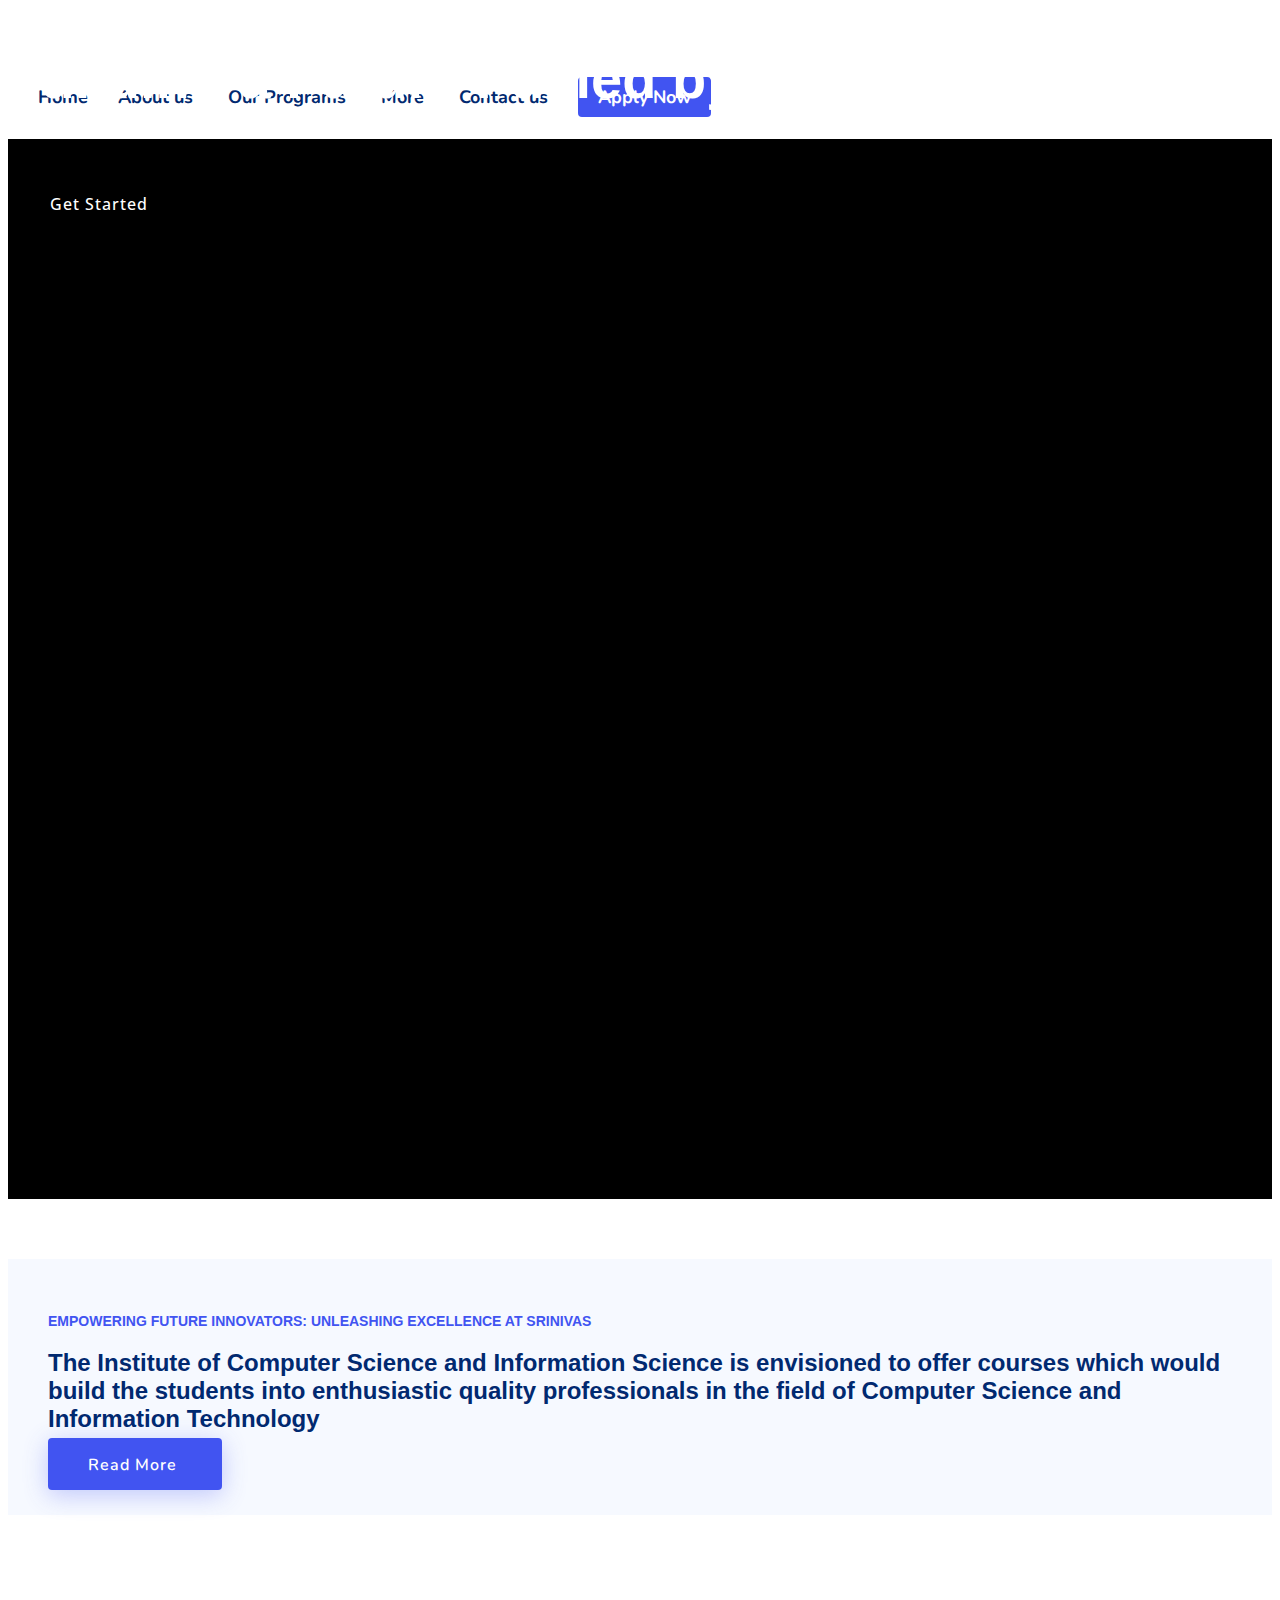
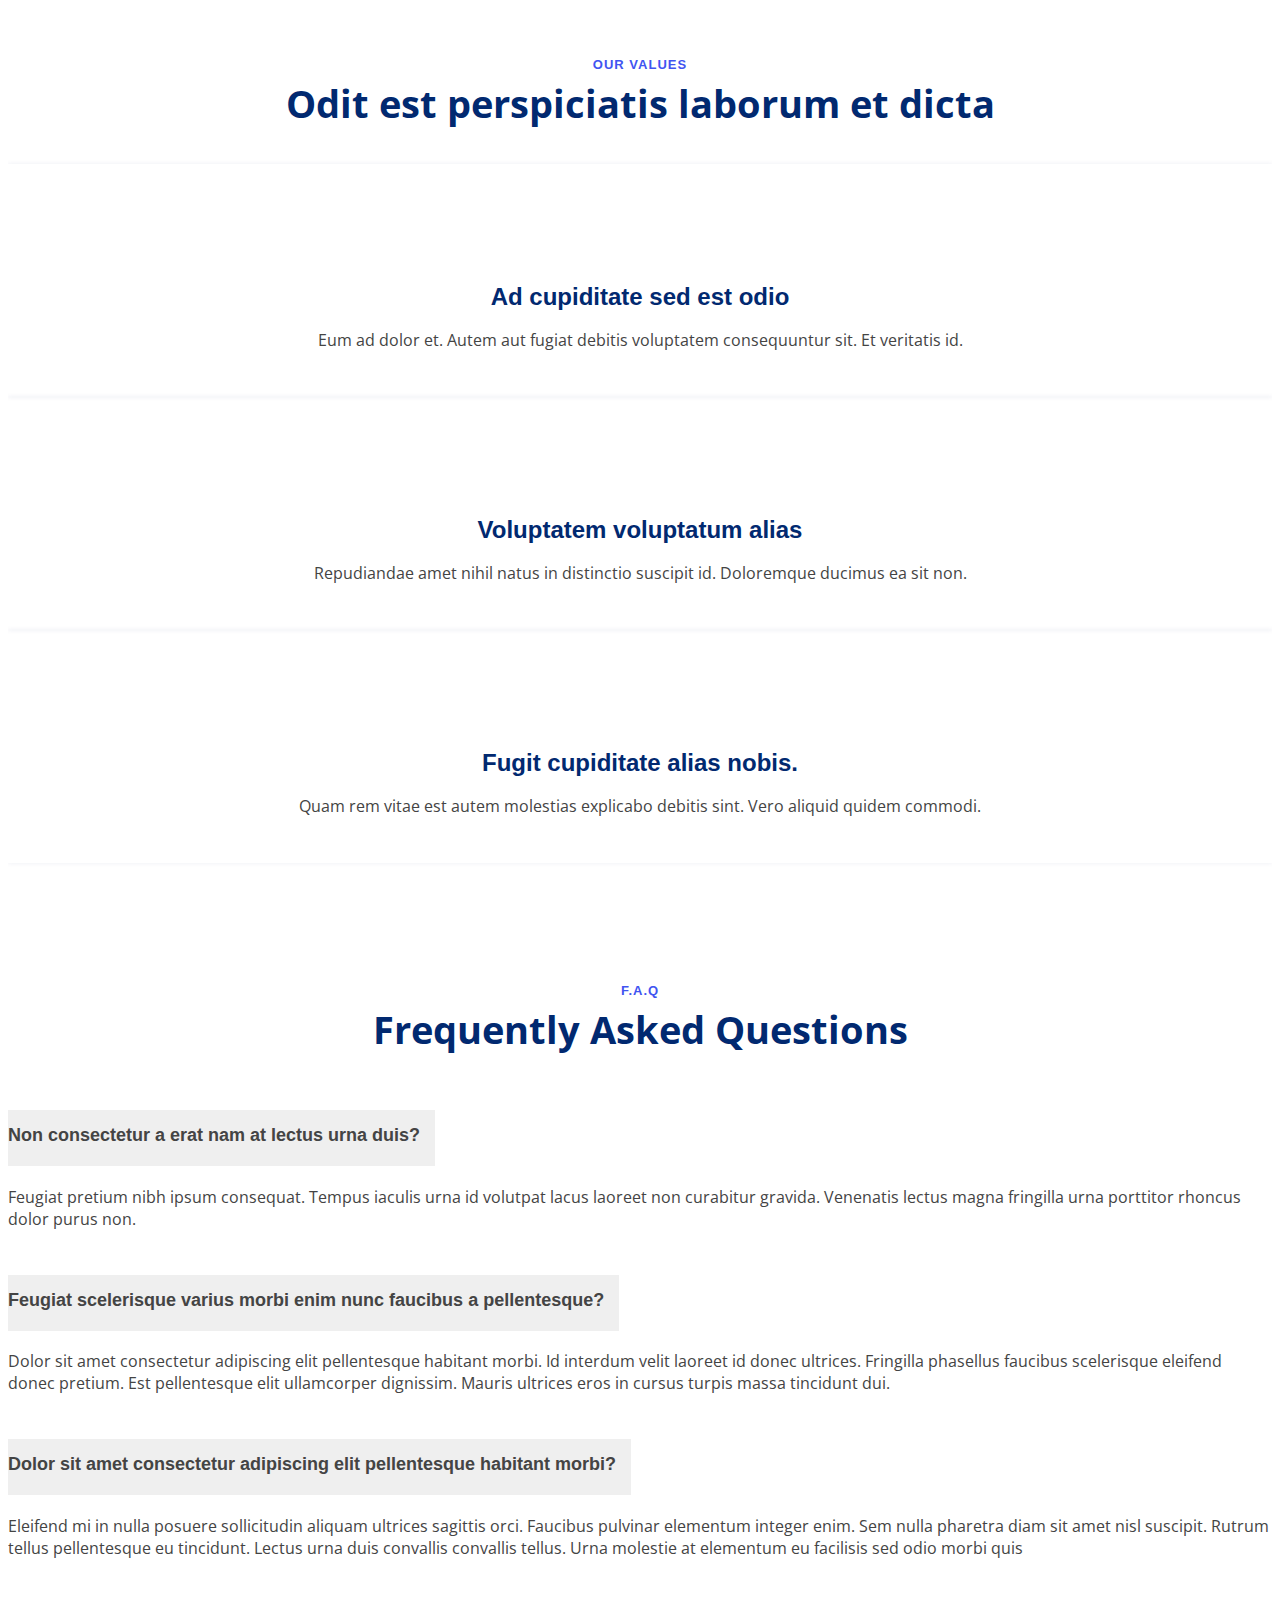
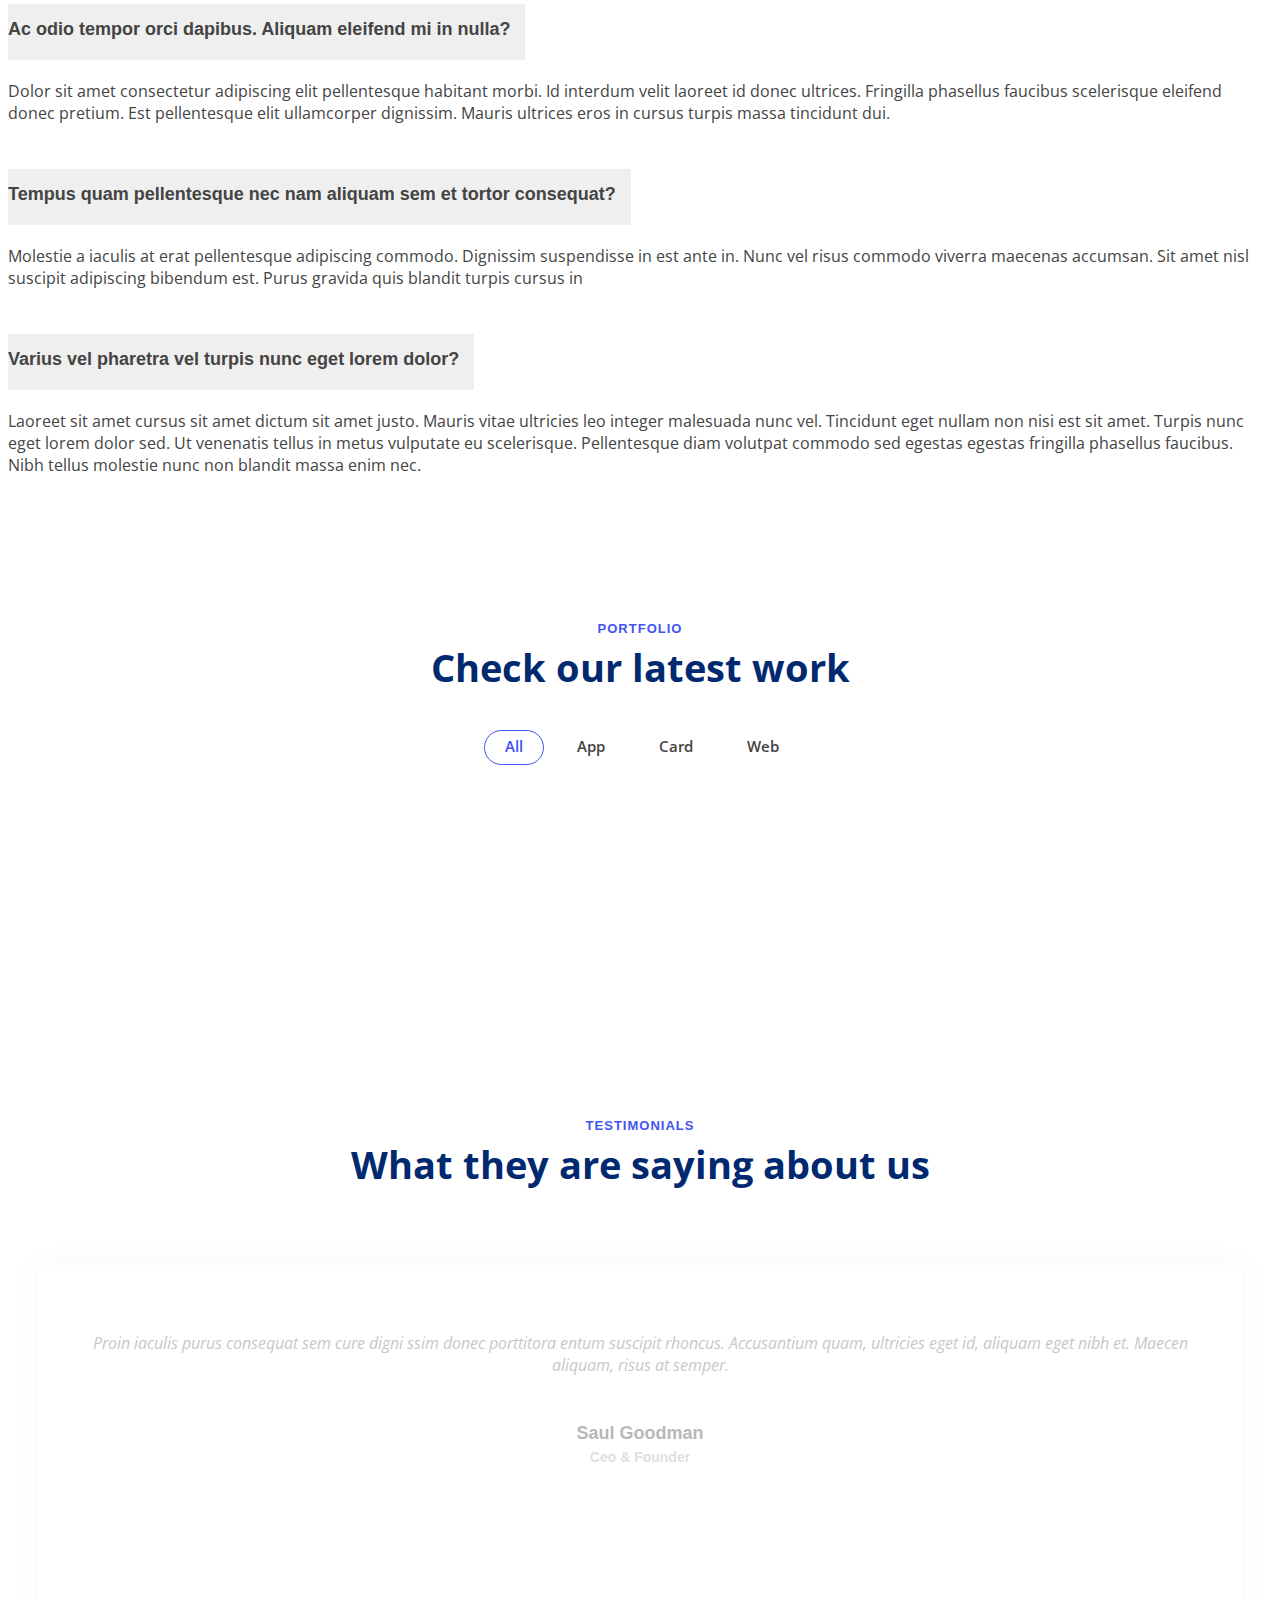
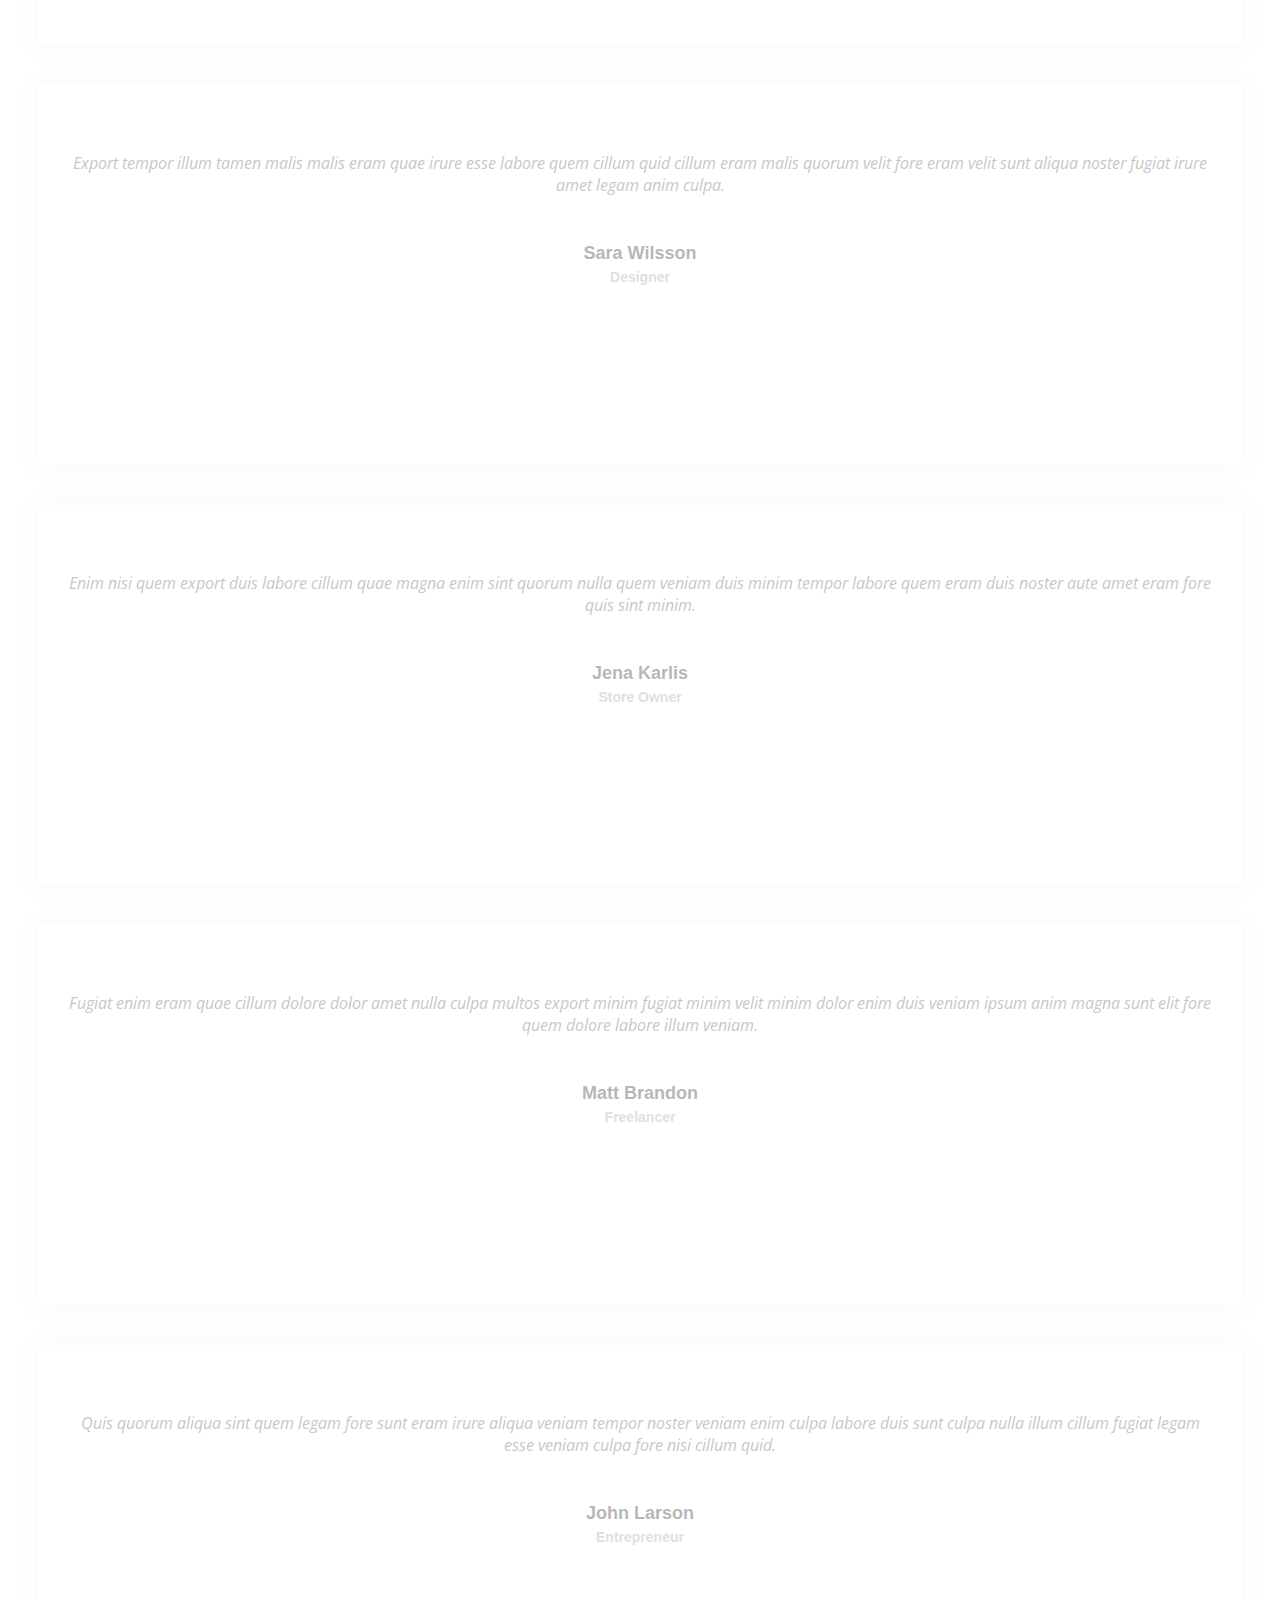
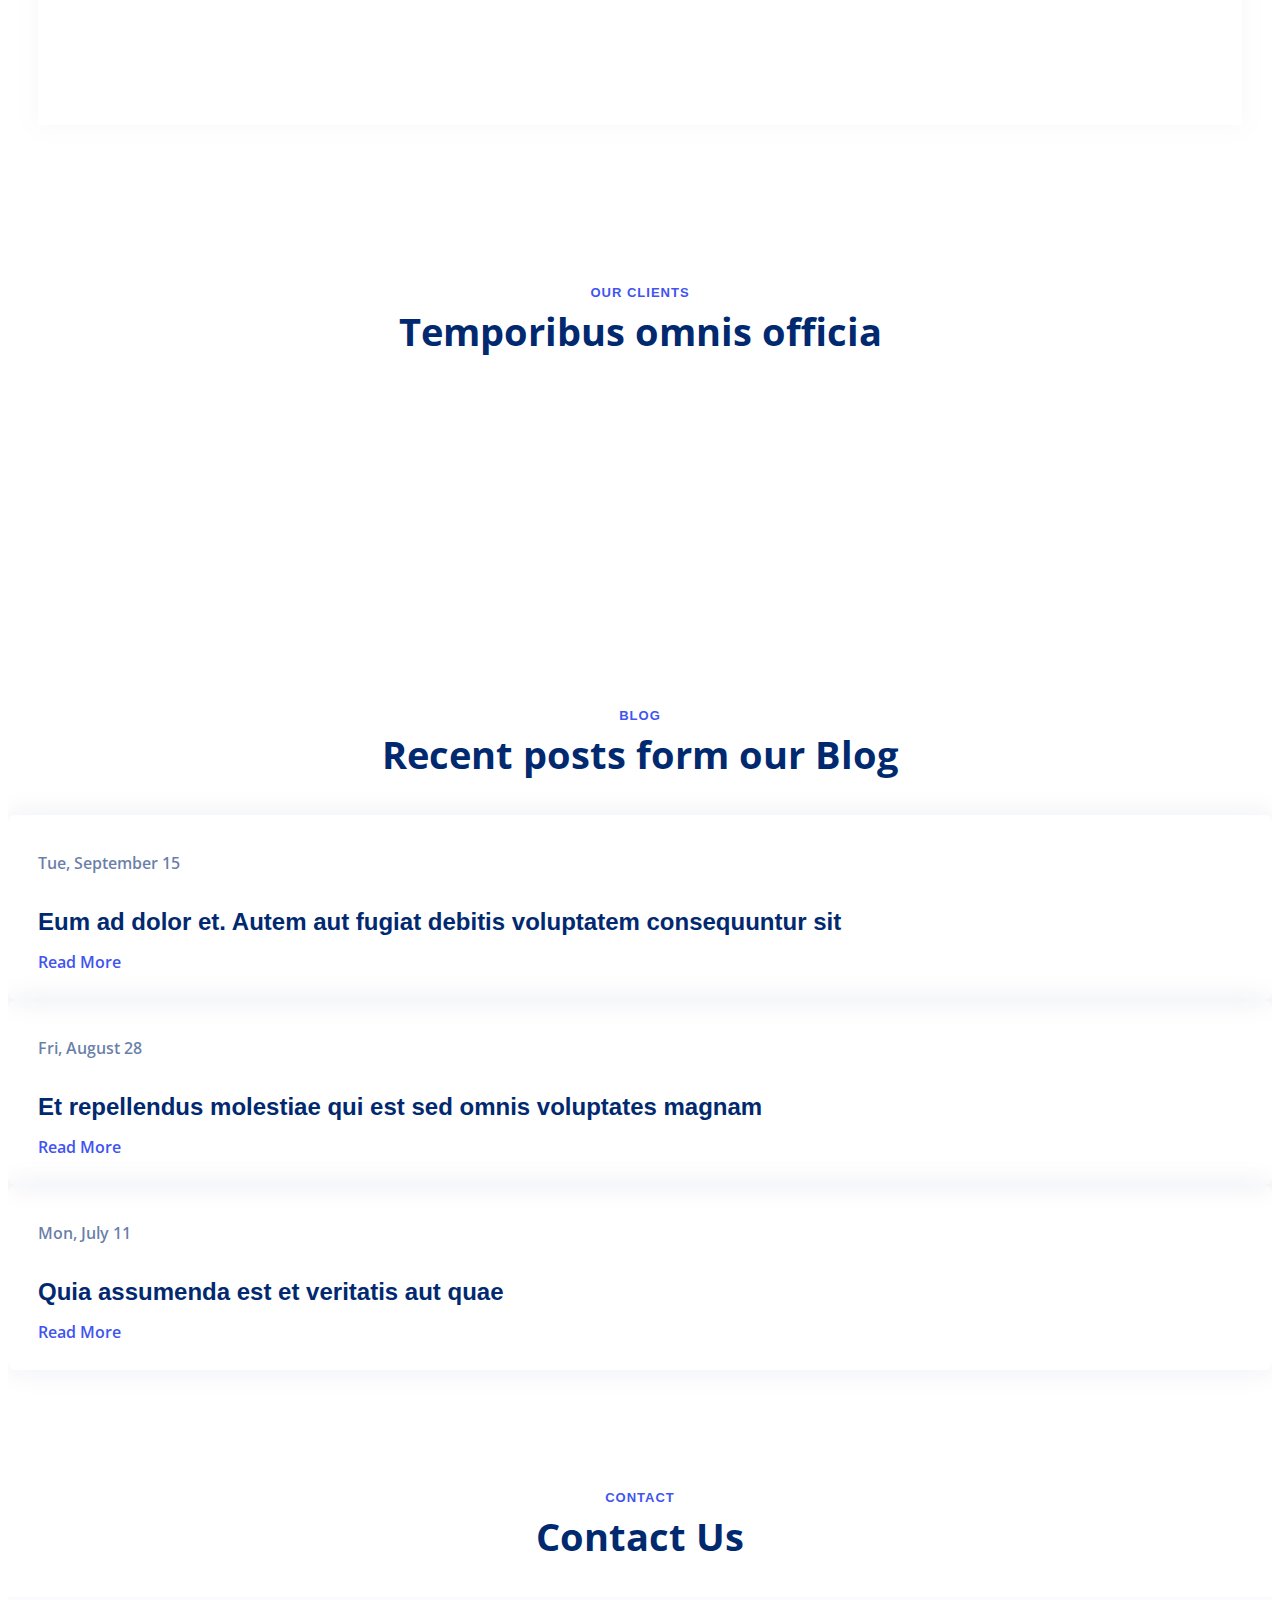
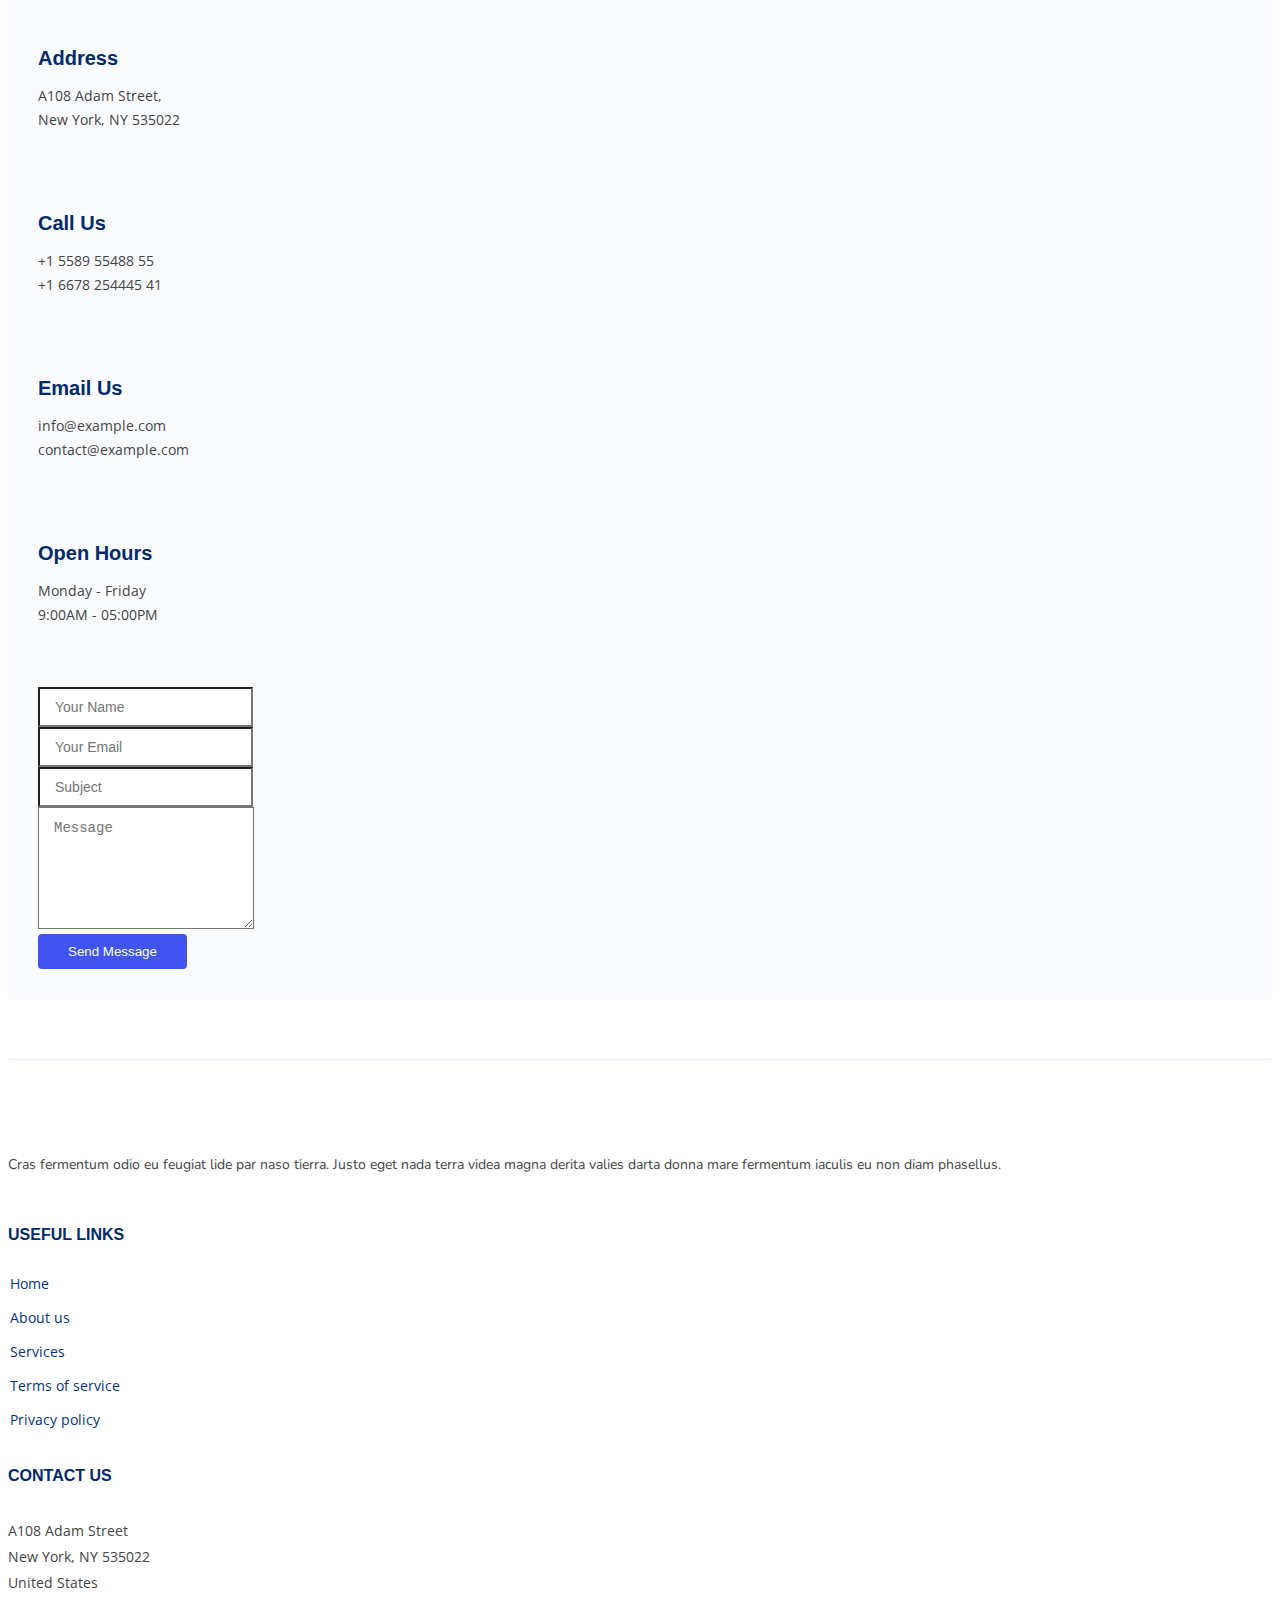
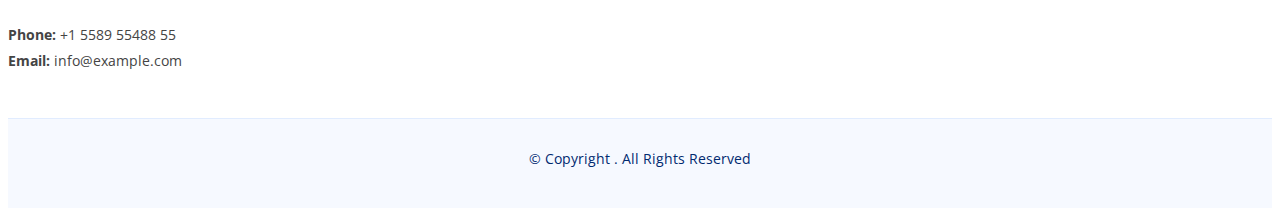
==== index.html @ 5a981926 "aboutUniversity setup" ====
<!DOCTYPE html>
<html lang="en">

<head>
  <meta charset="utf-8">
 

  <title>ICIS</title>
  



  <!-- Google Fonts -->
  <link href="https://fonts.googleapis.com/css?family=Open+Sans:300,300i,400,400i,600,600i,700,700i|Nunito:300,300i,400,400i,600,600i,700,700i|Poppins:300,300i,400,400i,500,500i,600,600i,700,700i" rel="stylesheet">

  <!-- Vendor CSS Files -->
  <link href="assets/vendor/aos/aos.css" rel="stylesheet">
  <link href="assets/vendor/bootstrap/css/bootstrap.min.css" rel="stylesheet">
  <link href="assets/vendor/bootstrap-icons/bootstrap-icons.css" rel="stylesheet">
  <link href="assets/vendor/glightbox/css/glightbox.min.css" rel="stylesheet">
  <link href="assets/vendor/remixicon/remixicon.css" rel="stylesheet">
  <link href="assets/vendor/swiper/swiper-bundle.min.css" rel="stylesheet">

  <!-- Template Main CSS File -->
  <link href="assets/css/style.css" rel="stylesheet">

  
</head>

<body>

  <!-- ======= Header ======= -->
  <header id="header" class="header fixed-top">
    <div class="container-fluid container-xl d-flex align-items-center justify-content-between">

      <a href="index.html" class="logo d-flex align-items-center">
        <img src="assets/img/logo.png" alt="">
        <span>SRINIVAS</span>
      </a>

      <nav id="navbar" class="navbar">
        <ul>
          <li><a class=" nav-link scrollto active" href="#hero">Home</a></li>
          <li class="dropdown"><a href="#"><span>About us</span> <i class="bi bi-chevron-down"></i></a>
            <ul>
              <li><a href="aboutUniversity.html">About University</a></li>
              <li><a href="#">About ICIS</a></li>
            </ul>
          </li>
          <li class="dropdown"><a href="#"><span>Our Programs</span> <i class="bi bi-chevron-down"></i></a>
            <ul>
              <li><a href="#">Undergraduate</a></li>
              <li><a href="#">Postgraduate</a></li>
              <li><a href="#">Doctoral and Postdoctoral</a></li>
             
            </ul>
          </li>
      <li class="dropdown"><a href="#"><span>More</span> <i class="bi bi-chevron-down"></i></a>
            <ul>
              <li><a href="#">Faculty</a></li>
              <li><a href="#">Placements</a></li>
              <li><a href="#">Faculty Achievements</a></li>
              <li><a href="#">Student Achievements</a></li>
              <li><a href="#">News and Events</a></li>
              <li><a href="#">Digital Library</a></li>
              <li><a href="#">Gallery</a></li>
             </ul>
          </li>
          <li><a class="nav-link scrollto" href="#contact">Contact us</a></li>
          <li><a class="getstarted scrollto" href="#about">Apply Now</a></li>
        </ul>
        <i class="bi bi-list mobile-nav-toggle"></i>
      </nav><!-- .navbar -->
      

    </div>
  </header><!-- End Header -->

  <!-- ======= Hero Section ======= -->
  <!-- <section id="hero" class="hero d-flex align-items-center"> -->

    <!-- <div class="container">
      <div class="row">
        <div class="col-lg-6 d-flex flex-column justify-content-center">
          <h1 data-aos="fade-up">We offer modern solutions for growing your business</h1>
          <h2 data-aos="fade-up" data-aos-delay="400">We are team of talented designers making websites with Bootstrap</h2>
          <div data-aos="fade-up" data-aos-delay="600">
            <div class="text-center text-lg-start">
              <a href="#about" class="btn-get-started scrollto d-inline-flex align-items-center justify-content-center align-self-center">
                <span>Get Started</span>
                <i class="bi bi-arrow-right"></i>
              </a>
            </div>
          </div>
        </div>
        <div class="col-lg-6 hero-img" data-aos="zoom-out" data-aos-delay="200">
          <img src="assets/img/hero-img.png" class="img-fluid" alt="">
        </div>
      </div>
    </div> -->
    <section id="hero" class="hero">

      <div class="info d-flex align-items-center">
        <div class="container">
          <div class="row ">
            <div class="col-lg-6 ">
              <h2 data-aos="fade-down"><span>Building a Future Fueled by Technology</span></h2>
              <a data-aos="fade-up" data-aos-delay="200" href="#get-started" class="btn-get-started">Get Started</a>
            </div>
          </div>
        </div>
      </div>
  
      <div id="hero-carousel" class="carousel slide" data-bs-ride="carousel" data-bs-interval="5000">
  
        <div class="carousel-item active" style="background-image: url(assets/img/hero-carousel/hero-carousel-1.jpg)">
        </div>
        <div class="carousel-item" style="background-image: url(assets/img/hero-carousel/hero-carousel-2.jpg)"></div>
        <div class="carousel-item" style="background-image: url(assets/img/hero-carousel/hero-carousel-3.jpg)"></div>
        <div class="carousel-item" style="background-image: url(assets/img/hero-carousel/hero-carousel-4.jpg)"></div>
        <div class="carousel-item" style="background-image: url(assets/img/hero-carousel/hero-carousel-5.jpg)"></div>
  
        <a class="carousel-control-prev" href="#hero-carousel" role="button" data-bs-slide="prev">
          <span class="carousel-control-prev-icon bi bi-chevron-left" aria-hidden="true"></span>
        </a>
  
        <a class="carousel-control-next" href="#hero-carousel" role="button" data-bs-slide="next">
          <span class="carousel-control-next-icon bi bi-chevron-right" aria-hidden="true"></span>
        </a>
  
      </div>
  
    </section><!-- End Hero Section -->
  </section><!-- End Hero -->

  <main id="main">
    <!-- ======= About Section ======= -->
    <section id="about" class="about">

      <div class="container" data-aos="fade-up">
        <div class="row gx-0">

          <div class="col-lg-6 d-flex flex-column justify-content-center" data-aos="fade-up" data-aos-delay="200">
            <div class="content">
              <h3>Empowering Future Innovators: Unleashing Excellence at Srinivas </h3>
              <div class="row"><h2>The Institute of Computer Science and Information Science is envisioned to offer courses which would build the students into  enthusiastic quality professionals in the field of Computer Science and Information Technology</h2></div>
              <div class="text-center text-lg-start">
                <a href="#" class="btn-read-more d-inline-flex align-items-center justify-content-center align-self-center">
                  <span>Read More</span>
                  <i class="bi bi-arrow-right"></i>
                </a>
              </div>
            </div>
          </div>

          <div class="col-lg-6 d-flex align-items-center" data-aos="zoom-out" data-aos-delay="200">
            <img src="assets/img/about.jpg" class="img-fluid" alt="">
          </div>

        </div>
      </div>

    </section><!-- End About Section -->

    <!-- ======= Values Section ======= -->
    <section id="values" class="values">

      <div class="container" data-aos="fade-up">

        <header class="section-header">
          <h2>Our Values</h2>
          <p>Odit est perspiciatis laborum et dicta</p>
        </header>

        <div class="row">

          <div class="col-lg-4" data-aos="fade-up" data-aos-delay="200">
            <div class="box">
              <img src="assets/img/values-1.png" class="img-fluid" alt="">
              <h3>Ad cupiditate sed est odio</h3>
              <p>Eum ad dolor et. Autem aut fugiat debitis voluptatem consequuntur sit. Et veritatis id.</p>
            </div>
          </div>

          <div class="col-lg-4 mt-4 mt-lg-0" data-aos="fade-up" data-aos-delay="400">
            <div class="box">
              <img src="assets/img/values-2.png" class="img-fluid" alt="">
              <h3>Voluptatem voluptatum alias</h3>
              <p>Repudiandae amet nihil natus in distinctio suscipit id. Doloremque ducimus ea sit non.</p>
            </div>
          </div>

          <div class="col-lg-4 mt-4 mt-lg-0" data-aos="fade-up" data-aos-delay="600">
            <div class="box">
              <img src="assets/img/values-3.png" class="img-fluid" alt="">
              <h3>Fugit cupiditate alias nobis.</h3>
              <p>Quam rem vitae est autem molestias explicabo debitis sint. Vero aliquid quidem commodi.</p>
            </div>
          </div>

        </div>

      </div>

    </section><!-- End Values Section -->

    <!-- ======= Counts Section ======= -->
    <!-- <section id="counts" class="counts">
      <div class="container" data-aos="fade-up">

        <div class="row gy-4">

          <div class="col-lg-3 col-md-6">
            <div class="count-box">
              <i class="bi bi-emoji-smile"></i>
              <div>
                <span data-purecounter-start="0" data-purecounter-end="232" data-purecounter-duration="1" class="purecounter"></span>
                <p>Happy Clients</p>
              </div>
            </div>
          </div>

          <div class="col-lg-3 col-md-6">
            <div class="count-box">
              <i class="bi bi-journal-richtext" style="color: #ee6c20;"></i>
              <div>
                <span data-purecounter-start="0" data-purecounter-end="521" data-purecounter-duration="1" class="purecounter"></span>
                <p>Projects</p>
              </div>
            </div>
          </div>

          <div class="col-lg-3 col-md-6">
            <div class="count-box">
              <i class="bi bi-headset" style="color: #15be56;"></i>
              <div>
                <span data-purecounter-start="0" data-purecounter-end="1463" data-purecounter-duration="1" class="purecounter"></span>
                <p>Hours Of Support</p>
              </div>
            </div>
          </div>

          <div class="col-lg-3 col-md-6">
            <div class="count-box">
              <i class="bi bi-people" style="color: #bb0852;"></i>
              <div>
                <span data-purecounter-start="0" data-purecounter-end="15" data-purecounter-duration="1" class="purecounter"></span>
                <p>Hard Workers</p>
              </div>
            </div>
          </div>

        </div>

      </div>
    </section>End Counts Section -->

    <!-- ======= Features Section ======= -->
    <!-- <section id="features" class="features">

      <div class="container" data-aos="fade-up">

        <header class="section-header">
          <h2>Features</h2>
          <p>Laboriosam et omnis fuga quis dolor direda fara</p>
        </header>

        <div class="row">

          <div class="col-lg-6">
            <img src="assets/img/features.png" class="img-fluid" alt="">
          </div>

          <div class="col-lg-6 mt-5 mt-lg-0 d-flex">
            <div class="row align-self-center gy-4">

              <div class="col-md-6" data-aos="zoom-out" data-aos-delay="200">
                <div class="feature-box d-flex align-items-center">
                  <i class="bi bi-check"></i>
                  <h3>Eos aspernatur rem</h3>
                </div>
              </div>

              <div class="col-md-6" data-aos="zoom-out" data-aos-delay="300">
                <div class="feature-box d-flex align-items-center">
                  <i class="bi bi-check"></i>
                  <h3>Facilis neque ipsa</h3>
                </div>
              </div>

              <div class="col-md-6" data-aos="zoom-out" data-aos-delay="400">
                <div class="feature-box d-flex align-items-center">
                  <i class="bi bi-check"></i>
                  <h3>Volup amet voluptas</h3>
                </div>
              </div>

              <div class="col-md-6" data-aos="zoom-out" data-aos-delay="500">
                <div class="feature-box d-flex align-items-center">
                  <i class="bi bi-check"></i>
                  <h3>Rerum omnis sint</h3>
                </div>
              </div>

              <div class="col-md-6" data-aos="zoom-out" data-aos-delay="600">
                <div class="feature-box d-flex align-items-center">
                  <i class="bi bi-check"></i>
                  <h3>Alias possimus</h3>
                </div>
              </div>

              <div class="col-md-6" data-aos="zoom-out" data-aos-delay="700">
                <div class="feature-box d-flex align-items-center">
                  <i class="bi bi-check"></i>
                  <h3>Repellendus mollitia</h3>
                </div>
              </div>

            </div>
          </div>

        </div> / row -->

        <!-- Feature Tabs -->
       <!-- <div class="row feture-tabs" data-aos="fade-up">
          <div class="col-lg-6">
            <h3>Neque officiis dolore maiores et exercitationem quae est seda lidera pat claero</h3>

          Tabs 
            <ul class="nav nav-pills mb-3">
              <li>
                <a class="nav-link active" data-bs-toggle="pill" href="#tab1">Saepe fuga</a>
              </li>
              <li>
                <a class="nav-link" data-bs-toggle="pill" href="#tab2">Voluptates</a>
              </li>
              <li>
                <a class="nav-link" data-bs-toggle="pill" href="#tab3">Corrupti</a>
              </li>
            </ul>End Tabs-->

            <!-- Tab Content -->
            <!-- <div class="tab-content">

              <div class="tab-pane fade show active" id="tab1">
                <p>Consequuntur inventore voluptates consequatur aut vel et. Eos doloribus expedita. Sapiente atque consequatur minima nihil quae aspernatur quo suscipit voluptatem.</p>
                <div class="d-flex align-items-center mb-2">
                  <i class="bi bi-check2"></i>
                  <h4>Repudiandae rerum velit modi et officia quasi facilis</h4>
                </div>
                <p>Laborum omnis voluptates voluptas qui sit aliquam blanditiis. Sapiente minima commodi dolorum non eveniet magni quaerat nemo et.</p>
                <div class="d-flex align-items-center mb-2">
                  <i class="bi bi-check2"></i>
                  <h4>Incidunt non veritatis illum ea ut nisi</h4>
                </div>
                <p>Non quod totam minus repellendus autem sint velit. Rerum debitis facere soluta tenetur. Iure molestiae assumenda sunt qui inventore eligendi voluptates nisi at. Dolorem quo tempora. Quia et perferendis.</p>
              </div><-- End Tab 1 Content -->

              <!-- <div class="tab-pane fade show" id="tab2">
                <p>Consequuntur inventore voluptates consequatur aut vel et. Eos doloribus expedita. Sapiente atque consequatur minima nihil quae aspernatur quo suscipit voluptatem.</p>
                <div class="d-flex align-items-center mb-2">
                  <i class="bi bi-check2"></i>
                  <h4>Repudiandae rerum velit modi et officia quasi facilis</h4>
                </div>
                <p>Laborum omnis voluptates voluptas qui sit aliquam blanditiis. Sapiente minima commodi dolorum non eveniet magni quaerat nemo et.</p>
                <div class="d-flex align-items-center mb-2">
                  <i class="bi bi-check2"></i>
                  <h4>Incidunt non veritatis illum ea ut nisi</h4>
                </div> -->
                <!-- <p>Non quod totam minus repellendus autem sint velit. Rerum debitis facere soluta tenetur. Iure molestiae assumenda sunt qui inventore eligendi voluptates nisi at. Dolorem quo tempora. Quia et perferendis.</p>
            </div>End Tab 2 Content -->

              <!-- <div class="tab-pane fade show" id="tab3">
                <p>Consequuntur inventore voluptates consequatur aut vel et. Eos doloribus expedita. Sapiente atque consequatur minima nihil quae aspernatur quo suscipit voluptatem.</p>
                <div class="d-flex align-items-center mb-2">
                  <i class="bi bi-check2"></i>
                  <h4>Repudiandae rerum velit modi et officia quasi facilis</h4>
                </div>
                <p>Laborum omnis voluptates voluptas qui sit aliquam blanditiis. Sapiente minima commodi dolorum non eveniet magni quaerat nemo et.</p>
                <div class="d-flex align-items-center mb-2">
                  <i class="bi bi-check2"></i>
                  <h4>Incidunt non veritatis illum ea ut nisi</h4>
                </div>
                <p>Non quod totam minus repellendus autem sint velit. Rerum debitis facere soluta tenetur. Iure molestiae assumenda sunt qui inventore eligendi voluptates nisi at. Dolorem quo tempora. Quia et perferendis.</p>
              </div>End Tab 3 Content  

             </div>

          </div> 

          <div class="col-lg-6">
            <img src="assets/img/features-2.png" class="img-fluid" alt="">
          </div>

        </div>End Feature Tabs -->

        <!-- Feature Icons -->
        <!-- <div class="row feature-icons" data-aos="fade-up">
          <h3>Ratione mollitia eos ab laudantium rerum beatae quo</h3>

          <div class="row">

            <div class="col-xl-4 text-center" data-aos="fade-right" data-aos-delay="100">
              <img src="assets/img/features-3.png" class="img-fluid p-4" alt="">
            </div>

            <div class="col-xl-8 d-flex content">
              <div class="row align-self-center gy-4">

                <div class="col-md-6 icon-box" data-aos="fade-up">
                  <i class="ri-line-chart-line"></i>
                  <div>
                    <h4>Corporis voluptates sit</h4>
                    <p>Consequuntur sunt aut quasi enim aliquam quae harum pariatur laboris nisi ut aliquip</p>
                  </div>
                </div>

                <div class="col-md-6 icon-box" data-aos="fade-up" data-aos-delay="100">
                  <i class="ri-stack-line"></i>
                  <div>
                    <h4>Ullamco laboris nisi</h4>
                    <p>Excepteur sint occaecat cupidatat non proident, sunt in culpa qui officia deserunt</p>
                  </div>
                </div>

                <div class="col-md-6 icon-box" data-aos="fade-up" data-aos-delay="200">
                  <i class="ri-brush-4-line"></i>
                  <div>
                    <h4>Labore consequatur</h4>
                    <p>Aut suscipit aut cum nemo deleniti aut omnis. Doloribus ut maiores omnis facere</p>
                  </div>
                </div>

                <div class="col-md-6 icon-box" data-aos="fade-up" data-aos-delay="300">
                  <i class="ri-magic-line"></i>
                  <div>
                    <h4>Beatae veritatis</h4>
                    <p>Expedita veritatis consequuntur nihil tempore laudantium vitae denat pacta</p>
                  </div>
                </div>

                <div class="col-md-6 icon-box" data-aos="fade-up" data-aos-delay="400">
                  <i class="ri-command-line"></i>
                  <div>
                    <h4>Molestiae dolor</h4>
                    <p>Et fuga et deserunt et enim. Dolorem architecto ratione tensa raptor marte</p>
                  </div>
                </div>

                <div class="col-md-6 icon-box" data-aos="fade-up" data-aos-delay="500">
                  <i class="ri-radar-line"></i>
                  <div>
                    <h4>Explicabo consectetur</h4>
                    <p>Est autem dicta beatae suscipit. Sint veritatis et sit quasi ab aut inventore</p>
                  </div>
                </div>

              </div>
            </div>

          </div>

        </div> End Feature Icons -->

      <!-- </div> -->

    <!-- </section>End Features Section  --> 

    <!-- ======= Services Section ======= -->
    <!-- <section id="services" class="services">

      <div class="container" data-aos="fade-up">

        <header class="section-header">
          <h2>Services</h2>
          <p>Veritatis et dolores facere numquam et praesentium</p>
        </header>

        <div class="row gy-4">

          <div class="col-lg-4 col-md-6" data-aos="fade-up" data-aos-delay="200">
            <div class="service-box blue">
              <i class="ri-discuss-line icon"></i>
              <h3>Nesciunt Mete</h3>
              <p>Provident nihil minus qui consequatur non omnis maiores. Eos accusantium minus dolores iure perferendis tempore et consequatur.</p>
              <a href="#" class="read-more"><span>Read More</span> <i class="bi bi-arrow-right"></i></a>
            </div>
          </div>

          <div class="col-lg-4 col-md-6" data-aos="fade-up" data-aos-delay="300">
            <div class="service-box orange">
              <i class="ri-discuss-line icon"></i>
              <h3>Eosle Commodi</h3>
              <p>Ut autem aut autem non a. Sint sint sit facilis nam iusto sint. Libero corrupti neque eum hic non ut nesciunt dolorem.</p>
              <a href="#" class="read-more"><span>Read More</span> <i class="bi bi-arrow-right"></i></a>
            </div>
          </div>

          <div class="col-lg-4 col-md-6" data-aos="fade-up" data-aos-delay="400">
            <div class="service-box green">
              <i class="ri-discuss-line icon"></i>
              <h3>Ledo Markt</h3>
              <p>Ut excepturi voluptatem nisi sed. Quidem fuga consequatur. Minus ea aut. Vel qui id voluptas adipisci eos earum corrupti.</p>
              <a href="#" class="read-more"><span>Read More</span> <i class="bi bi-arrow-right"></i></a>
            </div>
          </div>

          <div class="col-lg-4 col-md-6" data-aos="fade-up" data-aos-delay="500">
            <div class="service-box red">
              <i class="ri-discuss-line icon"></i>
              <h3>Asperiores Commodi</h3>
              <p>Non et temporibus minus omnis sed dolor esse consequatur. Cupiditate sed error ea fuga sit provident adipisci neque.</p>
              <a href="#" class="read-more"><span>Read More</span> <i class="bi bi-arrow-right"></i></a>
            </div>
          </div>

          <div class="col-lg-4 col-md-6" data-aos="fade-up" data-aos-delay="600">
            <div class="service-box purple">
              <i class="ri-discuss-line icon"></i>
              <h3>Velit Doloremque.</h3>
              <p>Cumque et suscipit saepe. Est maiores autem enim facilis ut aut ipsam corporis aut. Sed animi at autem alias eius labore.</p>
              <a href="#" class="read-more"><span>Read More</span> <i class="bi bi-arrow-right"></i></a>
            </div>
          </div>

          <div class="col-lg-4 col-md-6" data-aos="fade-up" data-aos-delay="700">
            <div class="service-box pink">
              <i class="ri-discuss-line icon"></i>
              <h3>Dolori Architecto</h3>
              <p>Hic molestias ea quibusdam eos. Fugiat enim doloremque aut neque non et debitis iure. Corrupti recusandae ducimus enim.</p>
              <a href="#" class="read-more"><span>Read More</span> <i class="bi bi-arrow-right"></i></a>
            </div>
          </div>

        </div>

      </div>

    </section>End Services Section -->



    <!-- ======= F.A.Q Section ======= -->
    <section id="faq" class="faq">

      <div class="container" data-aos="fade-up">

        <header class="section-header">
          <h2>F.A.Q</h2>
          <p>Frequently Asked Questions</p>
        </header>

        <div class="row">
          <div class="col-lg-6">
            <!-- F.A.Q List 1-->
            <div class="accordion accordion-flush" id="faqlist1">
              <div class="accordion-item">
                <h2 class="accordion-header">
                  <button class="accordion-button collapsed" type="button" data-bs-toggle="collapse" data-bs-target="#faq-content-1">
                    Non consectetur a erat nam at lectus urna duis?
                  </button>
                </h2>
                <div id="faq-content-1" class="accordion-collapse collapse" data-bs-parent="#faqlist1">
                  <div class="accordion-body">
                    Feugiat pretium nibh ipsum consequat. Tempus iaculis urna id volutpat lacus laoreet non curabitur gravida. Venenatis lectus magna fringilla urna porttitor rhoncus dolor purus non.
                  </div>
                </div>
              </div>

              <div class="accordion-item">
                <h2 class="accordion-header">
                  <button class="accordion-button collapsed" type="button" data-bs-toggle="collapse" data-bs-target="#faq-content-2">
                    Feugiat scelerisque varius morbi enim nunc faucibus a pellentesque?
                  </button>
                </h2>
                <div id="faq-content-2" class="accordion-collapse collapse" data-bs-parent="#faqlist1">
                  <div class="accordion-body">
                    Dolor sit amet consectetur adipiscing elit pellentesque habitant morbi. Id interdum velit laoreet id donec ultrices. Fringilla phasellus faucibus scelerisque eleifend donec pretium. Est pellentesque elit ullamcorper dignissim. Mauris ultrices eros in cursus turpis massa tincidunt dui.
                  </div>
                </div>
              </div>

              <div class="accordion-item">
                <h2 class="accordion-header">
                  <button class="accordion-button collapsed" type="button" data-bs-toggle="collapse" data-bs-target="#faq-content-3">
                    Dolor sit amet consectetur adipiscing elit pellentesque habitant morbi?
                  </button>
                </h2>
                <div id="faq-content-3" class="accordion-collapse collapse" data-bs-parent="#faqlist1">
                  <div class="accordion-body">
                    Eleifend mi in nulla posuere sollicitudin aliquam ultrices sagittis orci. Faucibus pulvinar elementum integer enim. Sem nulla pharetra diam sit amet nisl suscipit. Rutrum tellus pellentesque eu tincidunt. Lectus urna duis convallis convallis tellus. Urna molestie at elementum eu facilisis sed odio morbi quis
                  </div>
                </div>
              </div>

            </div>
          </div>

          <div class="col-lg-6">

            <!-- F.A.Q List 2-->
            <div class="accordion accordion-flush" id="faqlist2">

              <div class="accordion-item">
                <h2 class="accordion-header">
                  <button class="accordion-button collapsed" type="button" data-bs-toggle="collapse" data-bs-target="#faq2-content-1">
                    Ac odio tempor orci dapibus. Aliquam eleifend mi in nulla?
                  </button>
                </h2>
                <div id="faq2-content-1" class="accordion-collapse collapse" data-bs-parent="#faqlist2">
                  <div class="accordion-body">
                    Dolor sit amet consectetur adipiscing elit pellentesque habitant morbi. Id interdum velit laoreet id donec ultrices. Fringilla phasellus faucibus scelerisque eleifend donec pretium. Est pellentesque elit ullamcorper dignissim. Mauris ultrices eros in cursus turpis massa tincidunt dui.
                  </div>
                </div>
              </div>

              <div class="accordion-item">
                <h2 class="accordion-header">
                  <button class="accordion-button collapsed" type="button" data-bs-toggle="collapse" data-bs-target="#faq2-content-2">
                    Tempus quam pellentesque nec nam aliquam sem et tortor consequat?
                  </button>
                </h2>
                <div id="faq2-content-2" class="accordion-collapse collapse" data-bs-parent="#faqlist2">
                  <div class="accordion-body">
                    Molestie a iaculis at erat pellentesque adipiscing commodo. Dignissim suspendisse in est ante in. Nunc vel risus commodo viverra maecenas accumsan. Sit amet nisl suscipit adipiscing bibendum est. Purus gravida quis blandit turpis cursus in
                  </div>
                </div>
              </div>

              <div class="accordion-item">
                <h2 class="accordion-header">
                  <button class="accordion-button collapsed" type="button" data-bs-toggle="collapse" data-bs-target="#faq2-content-3">
                    Varius vel pharetra vel turpis nunc eget lorem dolor?
                  </button>
                </h2>
                <div id="faq2-content-3" class="accordion-collapse collapse" data-bs-parent="#faqlist2">
                  <div class="accordion-body">
                    Laoreet sit amet cursus sit amet dictum sit amet justo. Mauris vitae ultricies leo integer malesuada nunc vel. Tincidunt eget nullam non nisi est sit amet. Turpis nunc eget lorem dolor sed. Ut venenatis tellus in metus vulputate eu scelerisque. Pellentesque diam volutpat commodo sed egestas egestas fringilla phasellus faucibus. Nibh tellus molestie nunc non blandit massa enim nec.
                  </div>
                </div>
              </div>

            </div>
          </div>

        </div>

      </div>

    </section><!-- End F.A.Q Section -->

    <!-- ======= Portfolio Section ======= -->
    <section id="portfolio" class="portfolio">

      <div class="container" data-aos="fade-up">

        <header class="section-header">
          <h2>Portfolio</h2>
          <p>Check our latest work</p>
        </header>

        <div class="row" data-aos="fade-up" data-aos-delay="100">
          <div class="col-lg-12 d-flex justify-content-center">
            <ul id="portfolio-flters">
              <li data-filter="*" class="filter-active">All</li>
              <li data-filter=".filter-app">App</li>
              <li data-filter=".filter-card">Card</li>
              <li data-filter=".filter-web">Web</li>
            </ul>
          </div>
        </div>

        <div class="row gy-4 portfolio-container" data-aos="fade-up" data-aos-delay="200">

          <div class="col-lg-4 col-md-6 portfolio-item filter-app">
            <div class="portfolio-wrap">
              <img src="assets/img/portfolio/portfolio-1.jpg" class="img-fluid" alt="">
              <div class="portfolio-info">
                <h4>App 1</h4>
                <p>App</p>
                <div class="portfolio-links">
                  <a href="assets/img/portfolio/portfolio-1.jpg" data-gallery="portfolioGallery" class="portfokio-lightbox" title="App 1"><i class="bi bi-plus"></i></a>
                  <a href="portfolio-details.html" title="More Details"><i class="bi bi-link"></i></a>
                </div>
              </div>
            </div>
          </div>

          <div class="col-lg-4 col-md-6 portfolio-item filter-web">
            <div class="portfolio-wrap">
              <img src="assets/img/portfolio/portfolio-2.jpg" class="img-fluid" alt="">
              <div class="portfolio-info">
                <h4>Web 3</h4>
                <p>Web</p>
                <div class="portfolio-links">
                  <a href="assets/img/portfolio/portfolio-2.jpg" data-gallery="portfolioGallery" class="portfokio-lightbox" title="Web 3"><i class="bi bi-plus"></i></a>
                  <a href="portfolio-details.html" title="More Details"><i class="bi bi-link"></i></a>
                </div>
              </div>
            </div>
          </div>

          <div class="col-lg-4 col-md-6 portfolio-item filter-app">
            <div class="portfolio-wrap">
              <img src="assets/img/portfolio/portfolio-3.jpg" class="img-fluid" alt="">
              <div class="portfolio-info">
                <h4>App 2</h4>
                <p>App</p>
                <div class="portfolio-links">
                  <a href="assets/img/portfolio/portfolio-3.jpg" data-gallery="portfolioGallery" class="portfokio-lightbox" title="App 2"><i class="bi bi-plus"></i></a>
                  <a href="portfolio-details.html" title="More Details"><i class="bi bi-link"></i></a>
                </div>
              </div>
            </div>
          </div>

          <div class="col-lg-4 col-md-6 portfolio-item filter-card">
            <div class="portfolio-wrap">
              <img src="assets/img/portfolio/portfolio-4.jpg" class="img-fluid" alt="">
              <div class="portfolio-info">
                <h4>Card 2</h4>
                <p>Card</p>
                <div class="portfolio-links">
                  <a href="assets/img/portfolio/portfolio-4.jpg" data-gallery="portfolioGallery" class="portfokio-lightbox" title="Card 2"><i class="bi bi-plus"></i></a>
                  <a href="portfolio-details.html" title="More Details"><i class="bi bi-link"></i></a>
                </div>
              </div>
            </div>
          </div>

          <div class="col-lg-4 col-md-6 portfolio-item filter-web">
            <div class="portfolio-wrap">
              <img src="assets/img/portfolio/portfolio-5.jpg" class="img-fluid" alt="">
              <div class="portfolio-info">
                <h4>Web 2</h4>
                <p>Web</p>
                <div class="portfolio-links">
                  <a href="assets/img/portfolio/portfolio-5.jpg" data-gallery="portfolioGallery" class="portfokio-lightbox" title="Web 2"><i class="bi bi-plus"></i></a>
                  <a href="portfolio-details.html" title="More Details"><i class="bi bi-link"></i></a>
                </div>
              </div>
            </div>
          </div>

          <div class="col-lg-4 col-md-6 portfolio-item filter-app">
            <div class="portfolio-wrap">
              <img src="assets/img/portfolio/portfolio-6.jpg" class="img-fluid" alt="">
              <div class="portfolio-info">
                <h4>App 3</h4>
                <p>App</p>
                <div class="portfolio-links">
                  <a href="assets/img/portfolio/portfolio-6.jpg" data-gallery="portfolioGallery" class="portfokio-lightbox" title="App 3"><i class="bi bi-plus"></i></a>
                  <a href="portfolio-details.html" title="More Details"><i class="bi bi-link"></i></a>
                </div>
              </div>
            </div>
          </div>

          <div class="col-lg-4 col-md-6 portfolio-item filter-card">
            <div class="portfolio-wrap">
              <img src="assets/img/portfolio/portfolio-7.jpg" class="img-fluid" alt="">
              <div class="portfolio-info">
                <h4>Card 1</h4>
                <p>Card</p>
                <div class="portfolio-links">
                  <a href="assets/img/portfolio/portfolio-7.jpg" data-gallery="portfolioGallery" class="portfokio-lightbox" title="Card 1"><i class="bi bi-plus"></i></a>
                  <a href="portfolio-details.html" title="More Details"><i class="bi bi-link"></i></a>
                </div>
              </div>
            </div>
          </div>

          <div class="col-lg-4 col-md-6 portfolio-item filter-card">
            <div class="portfolio-wrap">
              <img src="assets/img/portfolio/portfolio-8.jpg" class="img-fluid" alt="">
              <div class="portfolio-info">
                <h4>Card 3</h4>
                <p>Card</p>
                <div class="portfolio-links">
                  <a href="assets/img/portfolio/portfolio-8.jpg" data-gallery="portfolioGallery" class="portfokio-lightbox" title="Card 3"><i class="bi bi-plus"></i></a>
                  <a href="portfolio-details.html" title="More Details"><i class="bi bi-link"></i></a>
                </div>
              </div>
            </div>
          </div>

          <div class="col-lg-4 col-md-6 portfolio-item filter-web">
            <div class="portfolio-wrap">
              <img src="assets/img/portfolio/portfolio-9.jpg" class="img-fluid" alt="">
              <div class="portfolio-info">
                <h4>Web 3</h4>
                <p>Web</p>
                <div class="portfolio-links">
                  <a href="assets/img/portfolio/portfolio-9.jpg" data-gallery="portfolioGallery" class="portfokio-lightbox" title="Web 3"><i class="bi bi-plus"></i></a>
                  <a href="portfolio-details.html" title="More Details"><i class="bi bi-link"></i></a>
                </div>
              </div>
            </div>
          </div>

        </div>

      </div>

    </section><!-- End Portfolio Section -->

    <!-- ======= Testimonials Section ======= -->
    <section id="testimonials" class="testimonials">

      <div class="container" data-aos="fade-up">

        <header class="section-header">
          <h2>Testimonials</h2>
          <p>What they are saying about us</p>
        </header>

        <div class="testimonials-slider swiper" data-aos="fade-up" data-aos-delay="200">
          <div class="swiper-wrapper">

            <div class="swiper-slide">
              <div class="testimonial-item">
                <div class="stars">
                  <i class="bi bi-star-fill"></i><i class="bi bi-star-fill"></i><i class="bi bi-star-fill"></i><i class="bi bi-star-fill"></i><i class="bi bi-star-fill"></i>
                </div>
                <p>
                  Proin iaculis purus consequat sem cure digni ssim donec porttitora entum suscipit rhoncus. Accusantium quam, ultricies eget id, aliquam eget nibh et. Maecen aliquam, risus at semper.
                </p>
                <div class="profile mt-auto">
                  <img src="assets/img/testimonials/testimonials-1.jpg" class="testimonial-img" alt="">
                  <h3>Saul Goodman</h3>
                  <h4>Ceo &amp; Founder</h4>
                </div>
              </div>
            </div><!-- End testimonial item -->

            <div class="swiper-slide">
              <div class="testimonial-item">
                <div class="stars">
                  <i class="bi bi-star-fill"></i><i class="bi bi-star-fill"></i><i class="bi bi-star-fill"></i><i class="bi bi-star-fill"></i><i class="bi bi-star-fill"></i>
                </div>
                <p>
                  Export tempor illum tamen malis malis eram quae irure esse labore quem cillum quid cillum eram malis quorum velit fore eram velit sunt aliqua noster fugiat irure amet legam anim culpa.
                </p>
                <div class="profile mt-auto">
                  <img src="assets/img/testimonials/testimonials-2.jpg" class="testimonial-img" alt="">
                  <h3>Sara Wilsson</h3>
                  <h4>Designer</h4>
                </div>
              </div>
            </div><!-- End testimonial item -->

            <div class="swiper-slide">
              <div class="testimonial-item">
                <div class="stars">
                  <i class="bi bi-star-fill"></i><i class="bi bi-star-fill"></i><i class="bi bi-star-fill"></i><i class="bi bi-star-fill"></i><i class="bi bi-star-fill"></i>
                </div>
                <p>
                  Enim nisi quem export duis labore cillum quae magna enim sint quorum nulla quem veniam duis minim tempor labore quem eram duis noster aute amet eram fore quis sint minim.
                </p>
                <div class="profile mt-auto">
                  <img src="assets/img/testimonials/testimonials-3.jpg" class="testimonial-img" alt="">
                  <h3>Jena Karlis</h3>
                  <h4>Store Owner</h4>
                </div>
              </div>
            </div><!-- End testimonial item -->

            <div class="swiper-slide">
              <div class="testimonial-item">
                <div class="stars">
                  <i class="bi bi-star-fill"></i><i class="bi bi-star-fill"></i><i class="bi bi-star-fill"></i><i class="bi bi-star-fill"></i><i class="bi bi-star-fill"></i>
                </div>
                <p>
                  Fugiat enim eram quae cillum dolore dolor amet nulla culpa multos export minim fugiat minim velit minim dolor enim duis veniam ipsum anim magna sunt elit fore quem dolore labore illum veniam.
                </p>
                <div class="profile mt-auto">
                  <img src="assets/img/testimonials/testimonials-4.jpg" class="testimonial-img" alt="">
                  <h3>Matt Brandon</h3>
                  <h4>Freelancer</h4>
                </div>
              </div>
            </div><!-- End testimonial item -->

            <div class="swiper-slide">
              <div class="testimonial-item">
                <div class="stars">
                  <i class="bi bi-star-fill"></i><i class="bi bi-star-fill"></i><i class="bi bi-star-fill"></i><i class="bi bi-star-fill"></i><i class="bi bi-star-fill"></i>
                </div>
                <p>
                  Quis quorum aliqua sint quem legam fore sunt eram irure aliqua veniam tempor noster veniam enim culpa labore duis sunt culpa nulla illum cillum fugiat legam esse veniam culpa fore nisi cillum quid.
                </p>
                <div class="profile mt-auto">
                  <img src="assets/img/testimonials/testimonials-5.jpg" class="testimonial-img" alt="">
                  <h3>John Larson</h3>
                  <h4>Entrepreneur</h4>
                </div>
              </div>
            </div><!-- End testimonial item -->

          </div>
          <div class="swiper-pagination"></div>
        </div>

      </div>

    </section><!-- End Testimonials Section -->

    <!-- ======= Team Section ======= -->
    <!-- <section id="team" class="team">

      <div class="container" data-aos="fade-up">

        <header class="section-header">
          <h2>Team</h2>
          <p>Our hard working team</p>
        </header>

        <div class="row gy-4">

          <div class="col-lg-3 col-md-6 d-flex align-items-stretch" data-aos="fade-up" data-aos-delay="100">
            <div class="member">
              <div class="member-img">
                <img src="assets/img/team/team-1.jpg" class="img-fluid" alt="">
                <div class="social">
                  <a href=""><i class="bi bi-twitter"></i></a>
                  <a href=""><i class="bi bi-facebook"></i></a>
                  <a href=""><i class="bi bi-instagram"></i></a>
                  <a href=""><i class="bi bi-linkedin"></i></a>
                </div>
              </div>
              <div class="member-info">
                <h4>Walter White</h4>
                <span>Chief Executive Officer</span>
                <p>Velit aut quia fugit et et. Dolorum ea voluptate vel tempore tenetur ipsa quae aut. Ipsum exercitationem iure minima enim corporis et voluptate.</p>
              </div>
            </div>
          </div>

          <div class="col-lg-3 col-md-6 d-flex align-items-stretch" data-aos="fade-up" data-aos-delay="200">
            <div class="member">
              <div class="member-img">
                <img src="assets/img/team/team-2.jpg" class="img-fluid" alt="">
                <div class="social">
                  <a href=""><i class="bi bi-twitter"></i></a>
                  <a href=""><i class="bi bi-facebook"></i></a>
                  <a href=""><i class="bi bi-instagram"></i></a>
                  <a href=""><i class="bi bi-linkedin"></i></a>
                </div>
              </div>
              <div class="member-info">
                <h4>Sarah Jhonson</h4>
                <span>Product Manager</span>
                <p>Quo esse repellendus quia id. Est eum et accusantium pariatur fugit nihil minima suscipit corporis. Voluptate sed quas reiciendis animi neque sapiente.</p>
              </div>
            </div>
          </div>

          <div class="col-lg-3 col-md-6 d-flex align-items-stretch" data-aos="fade-up" data-aos-delay="300">
            <div class="member">
              <div class="member-img">
                <img src="assets/img/team/team-3.jpg" class="img-fluid" alt="">
                <div class="social">
                  <a href=""><i class="bi bi-twitter"></i></a>
                  <a href=""><i class="bi bi-facebook"></i></a>
                  <a href=""><i class="bi bi-instagram"></i></a>
                  <a href=""><i class="bi bi-linkedin"></i></a>
                </div>
              </div>
              <div class="member-info">
                <h4>William Anderson</h4>
                <span>CTO</span>
                <p>Vero omnis enim consequatur. Voluptas consectetur unde qui molestiae deserunt. Voluptates enim aut architecto porro aspernatur molestiae modi.</p>
              </div>
            </div>
          </div>

          <div class="col-lg-3 col-md-6 d-flex align-items-stretch" data-aos="fade-up" data-aos-delay="400">
            <div class="member">
              <div class="member-img">
                <img src="assets/img/team/team-4.jpg" class="img-fluid" alt="">
                <div class="social">
                  <a href=""><i class="bi bi-twitter"></i></a>
                  <a href=""><i class="bi bi-facebook"></i></a>
                  <a href=""><i class="bi bi-instagram"></i></a>
                  <a href=""><i class="bi bi-linkedin"></i></a>
                </div>
              </div>
              <div class="member-info">
                <h4>Amanda Jepson</h4>
                <span>Accountant</span>
                <p>Rerum voluptate non adipisci animi distinctio et deserunt amet voluptas. Quia aut aliquid doloremque ut possimus ipsum officia.</p>
              </div>
            </div>
          </div>

        </div>

      </div>

    </section>End Team Section -->

    <!-- ======= Clients Section ======= -->
    <section id="clients" class="clients">

      <div class="container" data-aos="fade-up">

        <header class="section-header">
          <h2>Our Clients</h2>
          <p>Temporibus omnis officia</p>
        </header>

        <div class="clients-slider swiper">
          <div class="swiper-wrapper align-items-center">
            <div class="swiper-slide"><img src="assets/img/clients/client-1.png" class="img-fluid" alt=""></div>
            <div class="swiper-slide"><img src="assets/img/clients/client-2.png" class="img-fluid" alt=""></div>
            <div class="swiper-slide"><img src="assets/img/clients/client-3.png" class="img-fluid" alt=""></div>
            <div class="swiper-slide"><img src="assets/img/clients/client-4.png" class="img-fluid" alt=""></div>
            <div class="swiper-slide"><img src="assets/img/clients/client-5.png" class="img-fluid" alt=""></div>
            <div class="swiper-slide"><img src="assets/img/clients/client-6.png" class="img-fluid" alt=""></div>
            <div class="swiper-slide"><img src="assets/img/clients/client-7.png" class="img-fluid" alt=""></div>
            <div class="swiper-slide"><img src="assets/img/clients/client-8.png" class="img-fluid" alt=""></div>
          </div>
          <div class="swiper-pagination"></div>
        </div>
      </div>

    </section><!-- End Clients Section -->

    <!-- ======= Recent Blog Posts Section ======= -->
    <section id="recent-blog-posts" class="recent-blog-posts">

      <div class="container" data-aos="fade-up">

        <header class="section-header">
          <h2>Blog</h2>
          <p>Recent posts form our Blog</p>
        </header>

        <div class="row">

          <div class="col-lg-4">
            <div class="post-box">
              <div class="post-img"><img src="assets/img/blog/blog-1.jpg" class="img-fluid" alt=""></div>
              <span class="post-date">Tue, September 15</span>
              <h3 class="post-title">Eum ad dolor et. Autem aut fugiat debitis voluptatem consequuntur sit</h3>
              <a href="blog-single.html" class="readmore stretched-link mt-auto"><span>Read More</span><i class="bi bi-arrow-right"></i></a>
            </div>
          </div>

          <div class="col-lg-4">
            <div class="post-box">
              <div class="post-img"><img src="assets/img/blog/blog-2.jpg" class="img-fluid" alt=""></div>
              <span class="post-date">Fri, August 28</span>
              <h3 class="post-title">Et repellendus molestiae qui est sed omnis voluptates magnam</h3>
              <a href="blog-single.html" class="readmore stretched-link mt-auto"><span>Read More</span><i class="bi bi-arrow-right"></i></a>
            </div>
          </div>

          <div class="col-lg-4">
            <div class="post-box">
              <div class="post-img"><img src="assets/img/blog/blog-3.jpg" class="img-fluid" alt=""></div>
              <span class="post-date">Mon, July 11</span>
              <h3 class="post-title">Quia assumenda est et veritatis aut quae</h3>
              <a href="blog-single.html" class="readmore stretched-link mt-auto"><span>Read More</span><i class="bi bi-arrow-right"></i></a>
            </div>
          </div>

        </div>

      </div>

    </section><!-- End Recent Blog Posts Section -->

    <!-- ======= Contact Section ======= -->
    <section id="contact" class="contact">

      <div class="container" data-aos="fade-up">

        <header class="section-header">
          <h2>Contact</h2>
          <p>Contact Us</p>
        </header>

        <div class="row gy-4">

          <div class="col-lg-6">

            <div class="row gy-4">
              <div class="col-md-6">
                <div class="info-box">
                  <i class="bi bi-geo-alt"></i>
                  <h3>Address</h3>
                  <p>A108 Adam Street,<br>New York, NY 535022</p>
                </div>
              </div>
              <div class="col-md-6">
                <div class="info-box">
                  <i class="bi bi-telephone"></i>
                  <h3>Call Us</h3>
                  <p>+1 5589 55488 55<br>+1 6678 254445 41</p>
                </div>
              </div>
              <div class="col-md-6">
                <div class="info-box">
                  <i class="bi bi-envelope"></i>
                  <h3>Email Us</h3>
                  <p>info@example.com<br>contact@example.com</p>
                </div>
              </div>
              <div class="col-md-6">
                <div class="info-box">
                  <i class="bi bi-clock"></i>
                  <h3>Open Hours</h3>
                  <p>Monday - Friday<br>9:00AM - 05:00PM</p>
                </div>
              </div>
            </div>

          </div>

          <div class="col-lg-6">
            <form action="forms/contact.php" method="post" class="php-email-form">
              <div class="row gy-4">

                <div class="col-md-6">
                  <input type="text" name="name" class="form-control" placeholder="Your Name" required>
                </div>

                <div class="col-md-6 ">
                  <input type="email" class="form-control" name="email" placeholder="Your Email" required>
                </div>

                <div class="col-md-12">
                  <input type="text" class="form-control" name="subject" placeholder="Subject" required>
                </div>

                <div class="col-md-12">
                  <textarea class="form-control" name="message" rows="6" placeholder="Message" required></textarea>
                </div>

                <div class="col-md-12 text-center">
                  <div class="loading">Loading</div>
                  <div class="error-message"></div>
                  <div class="sent-message">Your message has been sent. Thank you!</div>

                  <button type="submit">Send Message</button>
                </div>

              </div>
            </form>

          </div>

        </div>

      </div>

    </section><!-- End Contact Section -->

  </main><!-- End #main -->

  <!-- ======= Footer ======= -->
  <footer id="footer" class="footer">

    <!-- <div class="footer-newsletter">
      <div class="container">
        <div class="row justify-content-center">
          <div class="col-lg-12 text-center">
            <h4>Our Newsletter</h4>
            <p>Tamen quem nulla quae legam multos aute sint culpa legam noster magna</p>
          </div>
          <div class="col-lg-6">
            <form action="" method="post">
              <input type="email" name="email"><input type="submit" value="Subscribe">
            </form>
          </div>
        </div>
      </div>
    </div> -->

    <div class="footer-top">
      <div class="container">
        <div class="row gy-4">
          <div class="col-lg-5 col-md-12 footer-info">
            <a href="index.html" class="logo d-flex align-items-center">
              <img src="assets/img/logo.png" alt="">
              
            </a>
            <p>Cras fermentum odio eu feugiat lide par naso tierra. Justo eget nada terra videa magna derita valies darta donna mare fermentum iaculis eu non diam phasellus.</p>
            <div class="social-links mt-3">
              <a href="#" class="twitter"><i class="bi bi-twitter"></i></a>
              <a href="#" class="facebook"><i class="bi bi-facebook"></i></a>
              <a href="#" class="instagram"><i class="bi bi-instagram"></i></a>
              <a href="#" class="linkedin"><i class="bi bi-linkedin"></i></a>
            </div>
          </div>

          <div class="col-lg-2 col-6 footer-links">
            <h4>Useful Links</h4>
            <ul>
              <li><i class="bi bi-chevron-right"></i> <a href="#">Home</a></li>
              <li><i class="bi bi-chevron-right"></i> <a href="#">About us</a></li>
              <li><i class="bi bi-chevron-right"></i> <a href="#">Services</a></li>
              <li><i class="bi bi-chevron-right"></i> <a href="#">Terms of service</a></li>
              <li><i class="bi bi-chevron-right"></i> <a href="#">Privacy policy</a></li>
            </ul>
          </div>

          <div class="col-lg-2 col-6 footer-links">
            <!-- <h4>Our Services</h4>
            <ul>
              <li><i class="bi bi-chevron-right"></i> <a href="#">Web Design</a></li>
              <li><i class="bi bi-chevron-right"></i> <a href="#">Web Development</a></li>
              <li><i class="bi bi-chevron-right"></i> <a href="#">Product Management</a></li>
              <li><i class="bi bi-chevron-right"></i> <a href="#">Marketing</a></li>
              <li><i class="bi bi-chevron-right"></i> <a href="#">Graphic Design</a></li>
            </ul> -->
          </div>

          <div class="col-lg-3 col-md-12 footer-contact text-center text-md-start">
            <h4>Contact Us</h4>
            <p>
              A108 Adam Street <br>
              New York, NY 535022<br>
              United States <br><br>
              <strong>Phone:</strong> +1 5589 55488 55<br>
              <strong>Email:</strong> info@example.com<br>
            </p>

          </div>

        </div>
      </div>
    </div>

    <div class="container">
      <div class="copyright">
        &copy; Copyright <strong><span></span></strong>. All Rights Reserved
      </div>
      <div class="credits">
        <!-- All the links in the footer should remain intact. -->
        <!-- You can delete the links only if you purchased the pro version. -->
        <!-- Licensing information: https://bootstrapmade.com/license/ -->
        <!-- Purchase the pro version with working PHP/AJAX contact form: https://bootstrapmade.com/flexstart-bootstrap-startup-template/ -->
       
      </div>
    </div>
  </footer><!-- End Footer -->

  <a href="#" class="back-to-top d-flex align-items-center justify-content-center"><i class="bi bi-arrow-up-short"></i></a>

  <!-- Vendor JS Files -->
  <script src="assets/vendor/purecounter/purecounter_vanilla.js"></script>
  <script src="assets/vendor/aos/aos.js"></script>
  <script src="assets/vendor/bootstrap/js/bootstrap.bundle.min.js"></script>
  <script src="assets/vendor/glightbox/js/glightbox.min.js"></script>
  <script src="assets/vendor/isotope-layout/isotope.pkgd.min.js"></script>
  <script src="assets/vendor/swiper/swiper-bundle.min.js"></script>
  <script src="assets/vendor/php-email-form/validate.js"></script>

  <!-- Template Main JS File -->
  <script src="assets/js/main.js"></script>

</body>

</html>
---- assets/css/style.css ----
/*--------------------------------------------------------------
# General
--------------------------------------------------------------*/
:root {
  scroll-behavior: smooth;
}

body {
  font-family: "Open Sans", sans-serif;
  color: #444444;
}

a {
  color: #4154f1;
  text-decoration: none;
}

a:hover {
  color: #717ff5;
  text-decoration: none;
}

h1,
h2,
h3,
h4,
h5,
h6 {
  font-family: "Roboto", sans-serif;
}

/*--------------------------------------------------------------
# Sections
--------------------------------------------------------------*/
section {
  padding: 60px 0;
  overflow: hidden;
}

.section-header {
  text-align: center;
  padding-bottom: 40px;
}

.section-header h2 {
  font-size: 13px;
  letter-spacing: 1px;
  font-weight: 700;
  margin: 0;
  color: #4154f1;
  text-transform: uppercase;
}

.section-header p {
  margin: 10px 0 0 0;
  padding: 0;
  font-size: 38px;
  line-height: 42px;
  font-weight: 700;
  color: #012970;
}

@media (max-width: 768px) {
  .section-header p {
    font-size: 28px;
    line-height: 32px;
  }
}

/*--------------------------------------------------------------
# Breadcrumbs
--------------------------------------------------------------*/
.breadcrumbs {
  padding: 15px 0;
  background: #012970;
  min-height: 40px;
  margin-top: 82px;
  color: #fff;
}

@media (max-width: 992px) {
  .breadcrumbs {
    margin-top: 57px;
  }
}

.breadcrumbs h2 {
  font-size: 28px;
  font-weight: 500;
}

.breadcrumbs ol {
  display: flex;
  flex-wrap: wrap;
  list-style: none;
  padding: 0 0 10px 0;
  margin: 0;
  font-size: 14px;
}

.breadcrumbs ol a {
  color: #fff;
  transition: 0.3s;
}

.breadcrumbs ol a:hover {
  text-decoration: underline;
}

.breadcrumbs ol li+li {
  padding-left: 10px;
}

.breadcrumbs ol li+li::before {
  display: inline-block;
  padding-right: 10px;
  color: #8894f6;
  content: "/";
}

/*--------------------------------------------------------------
# Back to top button
--------------------------------------------------------------*/
.back-to-top {
  position: fixed;
  visibility: hidden;
  opacity: 0;
  right: 15px;
  bottom: 15px;
  z-index: 99999;
  background: #4154f1;
  width: 40px;
  height: 40px;
  border-radius: 4px;
  transition: all 0.4s;
}

.back-to-top i {
  font-size: 24px;
  color: #fff;
  line-height: 0;
}

.back-to-top:hover {
  background: #6776f4;
  color: #fff;
}

.back-to-top.active {
  visibility: visible;
  opacity: 1;
}

/*--------------------------------------------------------------
# Disable aos animation delay on mobile devices
--------------------------------------------------------------*/
@media screen and (max-width: 768px) {
  [data-aos-delay] {
    transition-delay: 0 !important;
  }
}

/*--------------------------------------------------------------
# Header
--------------------------------------------------------------*/
.header {
  transition: all 0.5s;
  z-index: 997;
  padding: 20px 0;
}

.header.header-scrolled {
  background: #fff;
  padding: 15px 0;
  box-shadow: 0px 2px 20px rgba(1, 41, 112, 0.1);
  
}
.header.header-scrolled a 
{
  color: #4154f1;
}
.header.header-scrolled .logo span{
  color:#4154f1;
}

.header .logo img {
  max-height: 80px;
}

.header .logo span {
  font-size: 35px;
  font-weight: 700;
  letter-spacing: 1px;
  color: rgb(248, 248, 248);
  margin-top: -39px;
  margin-left: -270px
}


/*--------------------------------------------------------------
# Navigation Menu
--------------------------------------------------------------*/
/**
* Desktop Navigation 
*/
.navbar {
  padding: 0;
}

.navbar ul {
  margin: 0;
  padding: 0;
  display: flex;
  list-style: none;
  align-items: center;
}

.navbar li {
  position: relative;
}

.navbar a,
.navbar a:focus {
  display: flex;
  align-items: center;
  justify-content: space-between;
  padding: 10px 0 10px 30px;
  font-family: "Nunito", sans-serif;
  font-size: 18px;
  font-weight: 700;
  color: #fff;
  white-space: nowrap;
  transition: 0.3s;
}

.navbar a i,
.navbar a:focus i {
  font-size: 12px;
  line-height: 0;
  margin-left: 5px;
}

/* .navbar a:hover,
.navbar .active,
.navbar .active:focus,
.navbar li:hover>a {
  color:#fff;
} */

.navbar .getstarted,
.navbar .getstarted:focus {
  background: #4154f1;
  padding: 8px 20px;
  margin-left: 30px;
  border-radius: 4px;
  color: #fff;
}

.navbar .getstarted:hover,
.navbar .getstarted:focus:hover {
  color: #fff;
  background: #5969f3;
}

.navbar .dropdown ul {
  display: block;
  position: absolute;
  left: 14px;
  top: calc(100% + 30px);
  margin: 0;
  padding: 10px 0;
  z-index: 99;
  opacity: 0;
  visibility: hidden;
  background: #fff;
  box-shadow: 0px 0px 30px rgba(127, 137, 161, 0.25);
  transition: 0.3s;
  border-radius: 4px;
}

.navbar .dropdown ul li {
  min-width: 200px;
}

.navbar .dropdown ul a {
  padding: 10px 20px;
  font-size: 15px;
  text-transform: none;
  font-weight: 600;
  color: #4154f1;
}

.navbar .dropdown ul a i {
  font-size: 12px;
}

.navbar .dropdown ul a:hover,
.navbar .dropdown ul .active:hover,
.navbar .dropdown ul li:hover>a {
  color: darkblue;
}

.navbar .dropdown:hover>ul {
  opacity: 1;
  top: 100%;
  visibility: visible;
}

.navbar .dropdown .dropdown ul {
  top: 0;
  left: calc(100% - 30px);
  visibility: hidden;
}

.navbar .dropdown .dropdown:hover>ul {
  opacity: 1;
  top: 0;
  left: 100%;
  visibility: visible;
}

@media (max-width: 1366px) {
  .navbar .dropdown .dropdown ul {
    left: -90%;
  }

  .navbar .dropdown .dropdown:hover>ul {
    left: -100%;
  }
}

/**
* Mobile Navigation 
*/
.mobile-nav-toggle {
  color: #012970;
  font-size: 28px;
  cursor: pointer;
  display: none;
  line-height: 0;
  transition: 0.5s;
}

.mobile-nav-toggle.bi-x {
  color: #fff;
}

@media (max-width: 991px) {
  .mobile-nav-toggle {
    display: block;
  }

  .navbar ul {
    display: none;
  }
}

.navbar-mobile {
  position: fixed;
  overflow: hidden;
  top: 0;
  right: 0;
  left: 0;
  bottom: 0;
  background: rgba(1, 22, 61, 0.9);
  transition: 0.3s;
}

.navbar-mobile .mobile-nav-toggle {
  position: absolute;
  top: 15px;
  right: 15px;
}

.navbar-mobile ul {
  display: block;
  position: absolute;
  top: 55px;
  right: 15px;
  bottom: 15px;
  left: 15px;
  padding: 10px 0;
  border-radius: 10px;
  background-color: #fff;
  overflow-y: auto;
  transition: 0.3s;
}

.navbar-mobile a,
.navbar-mobile a:focus {
  padding: 10px 20px;
  font-size: 15px;
  color: #f4f6fa;
}

.navbar-mobile a:hover,
.navbar-mobile .active,
.navbar-mobile li:hover>a {
  color: #4154f1;
}

.navbar-mobile .getstarted,
.navbar-mobile .getstarted:focus {
  margin: 15px;
}

.navbar-mobile .dropdown ul {
  position: static;
  display: none;
  margin: 10px 20px;
  padding: 10px 0;
  z-index: 99;
  opacity: 1;
  visibility: visible;
  background: #fff;
  box-shadow: 0px 0px 30px rgba(127, 137, 161, 0.25);
}

.navbar-mobile .dropdown ul li {
  min-width: 200px;
}

.navbar-mobile .dropdown ul a {
  padding: 10px 20px;
}

.navbar-mobile .dropdown ul a i {
  font-size: 12px;
}

.navbar-mobile .dropdown ul a:hover,
.navbar-mobile .dropdown ul .active:hover,
.navbar-mobile .dropdown ul li:hover>a {
  color: #4154f1;
}

.navbar-mobile .dropdown>.dropdown-active {
  display: block;
}

/*--------------------------------------------------------------
# Hero Section
--------------------------------------------------------------*/
.hero {
  overflow-x: hidden;
  padding: 0;
}

.hero .carousel {
  width: 100%;
  min-height: 100vh;
  padding: 80px 0;
  margin: 0;
  position: relative;
}

.hero .carousel-item {
  position: absolute;
  inset: 0;
  background-size: cover;
  background-position: center;
  background-repeat: no-repeat;
  overflow: hidden;
  z-index: 1;
  transition-duration: 0.4s;
}

.hero .carousel-item::before {
  content: "";
  background-color: rgba(0, 0, 0, 0.7);
  position: absolute;
  inset: 0;
}

.hero .info {
  position: absolute;
  inset: 0;
  z-index: 2;
}

@media (max-width: 768px) {
  .hero .info {
    padding: 0 50px;
  }
}

.hero .info h2 {
  color: #fff;
  margin-bottom: 30px;
  padding-bottom: 30px;
  font-size: 56px;
  font-weight: 700;
  position: relative;
}

.hero .info h2:after {
  content: "";
  position: absolute;
  display: block;
  width: 80px;
  height: 4px;
  background: var(--color-primary);
  left: 0;
  right: 0;
  bottom: 0;
  margin: auto;
}

@media (max-width: 768px) {
  .hero .info h2 {
    font-size: 36px;
  }
}

.hero .info p {
  color: rgba(255, 255, 255, 0.8);
  font-size: 18px;
}

.hero .info .btn-get-started {
  font-family: var(--font-primary);
  font-weight: 500;
  font-size: 16px;
  letter-spacing: 1px;
  display: inline-block;
  padding: 12px 40px;
  border-radius: 50px;
  transition: 0.5s;
  margin: 10px;
  color: #fff;
  border: 2px solid var(--color-primary);
}

.hero .info .btn-get-started:hover {
  background: var(--color-primary);
}

.hero .carousel-control-prev {
  justify-content: start;
}

@media (min-width: 640px) {
  .hero .carousel-control-prev {
    padding-left: 15px;
  }
}

.hero .carousel-control-next {
  justify-content: end;
}

@media (min-width: 640px) {
  .hero .carousel-control-next {
    padding-right: 15px;
  }
}

.hero .carousel-control-next-icon,
.hero .carousel-control-prev-icon {
  background: none;
  font-size: 26px;
  line-height: 0;
  background: rgba(255, 255, 255, 0.2);
  color: rgba(255, 255, 255, 0.6);
  border-radius: 50px;
  width: 54px;
  height: 54px;
  display: flex;
  align-items: center;
  justify-content: center;
}

.hero .carousel-control-prev,
.hero .carousel-control-next {
  z-index: 3;
  transition: 0.3s;
}

.hero .carousel-control-prev:focus,
.hero .carousel-control-next:focus {
  opacity: 0.5;
}

.hero .carousel-control-prev:hover,
.hero .carousel-control-next:hover {
  opacity: 0.9;
}


  /*--------------------------------------------------------------
# Hero Section
--------------------------------------------------------------*/
/* .hero { 
  width: 100%;
  height: 100vh;
  background: url(../img/hero-bg.png) top center no-repeat;
  background-size: cover;
}

 .hero h1 {
  margin: 0;
  font-size: 48px;
  font-weight: 700;
  color: #012970;
}

.hero h2 {
  color: #444444;
  margin: 15px 0 0 0;
  font-size: 26px;
}

.hero .btn-get-started {
  margin-top: 30px;
  line-height: 0;
  padding: 15px 40px;
  border-radius: 4px;
  transition: 0.5s;
  color: #fff;
  background: #4154f1;
  box-shadow: 0px 5px 30px rgba(65, 84, 241, 0.4);
}

.hero .btn-get-started span {
  font-family: "Nunito", sans-serif;
  font-weight: 600;
  font-size: 16px;
  letter-spacing: 1px;
}

.hero .btn-get-started i {
  margin-left: 5px;
  font-size: 18px;
  transition: 0.3s;
}

.hero .btn-get-started:hover i {
  transform: translateX(5px);
}

.hero .hero-img {
  text-align: right;
}

@media (min-width: 1024px) {
  .hero {
    background-attachment: fixed;
  }
}

@media (max-width: 991px) {
  .hero {
    height: auto;
    padding: 120px 0 60px 0;
  }

  .hero .hero-img {
    text-align: center;
    margin-top: 80px;
  }

  .hero .hero-img img {
    width: 80%;
  }
}

@media (max-width: 768px) {
  .hero {
    text-align: center;
  }

  .hero h1 {
    font-size: 32px;
  }

  .hero h2 {
    font-size: 24px;
  }

  .hero .hero-img img {
    width: 100%;
  }
}   */
 

/*--------------------------------------------------------------
# Index Page
--------------------------------------------------------------*/
/*--------------------------------------------------------------
# About
--------------------------------------------------------------*/
.about .content {
  background-color: #f6f9ff;
  padding: 40px;
}

.about h3 {
  font-size: 14px;
  font-weight: 700;
  color: #4154f1;
  text-transform: uppercase;
}

.about h2 {
  font-size: 24px;
  font-weight: 700;
  color: #012970;
}

.about p {
  margin: 15px 0 30px 0;
  line-height: 24px;
}

.about .btn-read-more {
  line-height: 0;
  padding: 15px 40px;
  border-radius: 4px;
  transition: 0.5s;
  color: #fff;
  background: #4154f1;
  box-shadow: 0px 5px 25px rgba(65, 84, 241, 0.3);
}

.about .btn-read-more span {
  font-family: "Nunito", sans-serif;
  font-weight: 600;
  font-size: 16px;
  letter-spacing: 1px;
}

.about .btn-read-more i {
  margin-left: 5px;
  font-size: 18px;
  transition: 0.3s;
}

.about .btn-read-more:hover i {
  transform: translateX(5px);
}

/*--------------------------------------------------------------
# Values
--------------------------------------------------------------*/
.values .box {
  padding: 30px;
  box-shadow: 0px 0 5px rgba(1, 41, 112, 0.08);
  text-align: center;
  transition: 0.3s;
  height: 100%;
}

.values .box img {
  padding: 30px 50px;
  transition: 0.5s;
  transform: scale(1.1);
}

.values .box h3 {
  font-size: 24px;
  color: #012970;
  font-weight: 700;
  margin-bottom: 18px;
}

.values .box:hover {
  box-shadow: 0px 0 30px rgba(1, 41, 112, 0.08);
}

.values .box:hover img {
  transform: scale(1);
}

/*--------------------------------------------------------------
# Counts
--------------------------------------------------------------*/
.counts {
  padding: 70px 0 60px;
}

.counts .count-box {
  display: flex;
  align-items: center;
  padding: 30px;
  width: 100%;
  background: #fff;
  box-shadow: 0px 0 30px rgba(1, 41, 112, 0.08);
}

.counts .count-box i {
  font-size: 42px;
  line-height: 0;
  margin-right: 20px;
  color: #4154f1;
}

.counts .count-box span {
  font-size: 36px;
  display: block;
  font-weight: 600;
  color: #0b198f;
}

.counts .count-box p {
  padding: 0;
  margin: 0;
  font-family: "Nunito", sans-serif;
  font-size: 14px;
}

/*--------------------------------------------------------------
# Features
--------------------------------------------------------------*/
.features .feature-box {
  padding: 24px 20px;
  box-shadow: 0px 0 30px rgba(1, 41, 112, 0.08);
  transition: 0.3s;
  height: 100%;
}

.features .feature-box h3 {
  font-size: 18px;
  color: #012970;
  font-weight: 700;
  margin: 0;
}

.features .feature-box i {
  line-height: 0;
  background: #ecf3ff;
  padding: 4px;
  margin-right: 10px;
  font-size: 24px;
  border-radius: 3px;
  transition: 0.3s;
}

.features .feature-box:hover i {
  background: #4154f1;
  color: #fff;
}

.features .feture-tabs {
  margin-top: 120px;
}

.features .feture-tabs h3 {
  color: #012970;
  font-weight: 700;
  font-size: 32px;
  margin-bottom: 10px;
}

@media (max-width: 768px) {
  .features .feture-tabs h3 {
    font-size: 28px;
  }
}

.features .feture-tabs .nav-pills {
  border-bottom: 1px solid #eee;
}

.features .feture-tabs .nav-link {
  background: none;
  text-transform: uppercase;
  font-size: 15px;
  font-weight: 600;
  color: #012970;
  padding: 12px 0;
  margin-right: 25px;
  margin-bottom: -2px;
  border-radius: 0;
}

.features .feture-tabs .nav-link.active {
  color: #4154f1;
  border-bottom: 3px solid #4154f1;
}

.features .feture-tabs .tab-content h4 {
  font-size: 18px;
  margin: 0;
  font-weight: 700;
  color: #012970;
}

.features .feture-tabs .tab-content i {
  font-size: 24px;
  line-height: 0;
  margin-right: 8px;
  color: #4154f1;
}

.features .feature-icons {
  margin-top: 120px;
}

.features .feature-icons h3 {
  color: #012970;
  font-weight: 700;
  font-size: 32px;
  margin-bottom: 20px;
  text-align: center;
}

@media (max-width: 768px) {
  .features .feature-icons h3 {
    font-size: 28px;
  }
}

.features .feature-icons .content .icon-box {
  display: flex;
}

.features .feature-icons .content .icon-box h4 {
  font-size: 20px;
  font-weight: 700;
  margin: 0 0 10px 0;
  color: #012970;
}

.features .feature-icons .content .icon-box i {
  font-size: 44px;
  line-height: 44px;
  color: #0245bc;
  margin-right: 15px;
}

.features .feature-icons .content .icon-box p {
  font-size: 15px;
  color: #848484;
}

/*--------------------------------------------------------------
# Services
--------------------------------------------------------------*/
.services .service-box {
  box-shadow: 0px 0 30px rgba(1, 41, 112, 0.08);
  height: 100%;
  padding: 60px 30px;
  text-align: center;
  transition: 0.3s;
  border-radius: 5px;
}

.services .service-box .icon {
  font-size: 36px;
  padding: 40px 20px;
  border-radius: 4px;
  position: relative;
  margin-bottom: 25px;
  display: inline-block;
  line-height: 0;
  transition: 0.3s;
}

.services .service-box h3 {
  color: #444444;
  font-weight: 700;
}

.services .service-box .read-more {
  display: inline-flex;
  align-items: center;
  justify-content: center;
  font-weight: 600;
  font-size: 16px;
  padding: 8px 20px;
}

.services .service-box .read-more i {
  line-height: 0;
  margin-left: 5px;
  font-size: 18px;
}

.services .service-box.blue {
  border-bottom: 3px solid #2db6fa;
}

.services .service-box.blue .icon {
  color: #2db6fa;
  background: #dbf3fe;
}

.services .service-box.blue .read-more {
  color: #2db6fa;
}

.services .service-box.blue:hover {
  background: #2db6fa;
}

.services .service-box.orange {
  border-bottom: 3px solid #f68c09;
}

.services .service-box.orange .icon {
  color: #f68c09;
  background: #fde3c4;
}

.services .service-box.orange .read-more {
  color: #f68c09;
}

.services .service-box.orange:hover {
  background: #f68c09;
}

.services .service-box.green {
  border-bottom: 3px solid #08da4e;
}

.services .service-box.green .icon {
  color: #08da4e;
  background: #cffddf;
}

.services .service-box.green .read-more {
  color: #08da4e;
}

.services .service-box.green:hover {
  background: #08da4e;
}

.services .service-box.red {
  border-bottom: 3px solid #e9222c;
}

.services .service-box.red .icon {
  color: #e9222c;
  background: #fef7f8;
}

.services .service-box.red .read-more {
  color: #e9222c;
}

.services .service-box.red:hover {
  background: #e9222c;
}

.services .service-box.purple {
  border-bottom: 3px solid #b50edf;
}

.services .service-box.purple .icon {
  color: #b50edf;
  background: #f8e4fd;
}

.services .service-box.purple .read-more {
  color: #b50edf;
}

.services .service-box.purple:hover {
  background: #b50edf;
}

.services .service-box.pink {
  border-bottom: 3px solid #f51f9c;
}

.services .service-box.pink .icon {
  color: #f51f9c;
  background: #feecf7;
}

.services .service-box.pink .read-more {
  color: #f51f9c;
}

.services .service-box.pink:hover {
  background: #f51f9c;
}

.services .service-box:hover h3,
.services .service-box:hover p,
.services .service-box:hover .read-more {
  color: #fff;
}

.services .service-box:hover .icon {
  background: #fff;
}

/*--------------------------------------------------------------
# Pricing
--------------------------------------------------------------*/
.pricing .box {
  padding: 40px 20px;
  background: #fff;
  text-align: center;
  box-shadow: 0px 0 30px rgba(1, 41, 112, 0.08);
  border-radius: 4px;
  position: relative;
  overflow: hidden;
  transition: 0.3s;
}

.pricing .box:hover {
  transform: scale(1.1);
  box-shadow: 0px 0 30px rgba(1, 41, 112, 0.1);
}

.pricing h3 {
  font-weight: 700;
  font-size: 18px;
  margin-bottom: 15px;
}

.pricing .price {
  font-size: 36px;
  color: #444444;
  font-weight: 600;
  font-family: "Poppins", sans-serif;
}

.pricing .price sup {
  font-size: 20px;
  top: -15px;
  left: -3px;
}

.pricing .price span {
  color: #bababa;
  font-size: 16px;
  font-weight: 300;
}

.pricing img {
  padding: 30px 40px;
}

.pricing ul {
  padding: 0;
  list-style: none;
  color: #444444;
  text-align: center;
  line-height: 26px;
  font-size: 16px;
  margin-bottom: 25px;
}

.pricing ul li {
  padding-bottom: 10px;
}

.pricing ul .na {
  color: #ccc;
  text-decoration: line-through;
}

.pricing .btn-buy {
  display: inline-block;
  padding: 8px 40px 10px 40px;
  border-radius: 50px;
  color: #4154f1;
  transition: none;
  font-size: 16px;
  font-weight: 400;
  font-family: "Nunito", sans-serif;
  font-weight: 600;
  transition: 0.3s;
  border: 1px solid #4154f1;
}

.pricing .btn-buy:hover {
  background: #4154f1;
  color: #fff;
}

.pricing .featured {
  width: 200px;
  position: absolute;
  top: 18px;
  right: -68px;
  transform: rotate(45deg);
  z-index: 1;
  font-size: 14px;
  padding: 1px 0 3px 0;
  background: #4154f1;
  color: #fff;
}

/*--------------------------------------------------------------
# F.A.Q
--------------------------------------------------------------*/
.faq .accordion-collapse {
  border: 0;
}

.faq .accordion-button {
  padding: 15px 15px 20px 0;
  font-weight: 600;
  border: 0;
  font-size: 18px;
  color: #444444;
  text-align: left;
}

.faq .accordion-button:focus {
  box-shadow: none;
}

.faq .accordion-button:not(.collapsed) {
  background: none;
  color: #4154f1;
  border-bottom: 0;
}

.faq .accordion-body {
  padding: 0 0 25px 0;
  border: 0;
}

/*--------------------------------------------------------------
# Portfolio
--------------------------------------------------------------*/
.portfolio #portfolio-flters {
  padding: 0;
  margin: 0 auto 25px auto;
  list-style: none;
  text-align: center;
  background: white;
  border-radius: 50px;
  padding: 2px 15px;
}

.portfolio #portfolio-flters li {
  cursor: pointer;
  display: inline-block;
  padding: 8px 20px 10px 20px;
  font-size: 15px;
  font-weight: 600;
  line-height: 1;
  color: #444444;
  margin: 0 4px 8px 4px;
  transition: 0.3s;
  border-radius: 50px;
  border: 1px solid #fff;
}

.portfolio #portfolio-flters li:hover,
.portfolio #portfolio-flters li.filter-active {
  color: #4154f1;
  border-color: #4154f1;
}

.portfolio #portfolio-flters li:last-child {
  margin-right: 0;
}

.portfolio .portfolio-wrap {
  transition: 0.3s;
  position: relative;
  overflow: hidden;
  z-index: 1;
  background: rgba(255, 255, 255, 0.75);
}

.portfolio .portfolio-wrap::before {
  content: "";
  background: rgba(255, 255, 255, 0.75);
  position: absolute;
  left: 30px;
  right: 30px;
  top: 30px;
  bottom: 30px;
  transition: all ease-in-out 0.3s;
  z-index: 2;
  opacity: 0;
}

.portfolio .portfolio-wrap img {
  transition: 1s;
}

.portfolio .portfolio-wrap .portfolio-info {
  opacity: 0;
  position: absolute;
  top: 0;
  left: 0;
  right: 0;
  bottom: 0;
  text-align: center;
  z-index: 3;
  transition: all ease-in-out 0.3s;
  display: flex;
  flex-direction: column;
  justify-content: center;
  align-items: center;
}

.portfolio .portfolio-wrap .portfolio-info::before {
  display: block;
  content: "";
  width: 48px;
  height: 48px;
  position: absolute;
  top: 35px;
  left: 35px;
  border-top: 3px solid rgba(1, 41, 112, 0.2);
  border-left: 3px solid rgba(1, 41, 112, 0.2);
  transition: all 0.5s ease 0s;
  z-index: 9994;
}

.portfolio .portfolio-wrap .portfolio-info::after {
  display: block;
  content: "";
  width: 48px;
  height: 48px;
  position: absolute;
  bottom: 35px;
  right: 35px;
  border-bottom: 3px solid rgba(1, 41, 112, 0.2);
  border-right: 3px solid rgba(1, 41, 112, 0.2);
  transition: all 0.5s ease 0s;
  z-index: 9994;
}

.portfolio .portfolio-wrap .portfolio-info h4 {
  font-size: 20px;
  color: #012970;
  font-weight: 700;
}

.portfolio .portfolio-wrap .portfolio-info p {
  color: #012970;
  font-weight: 600;
  font-size: 14px;
  text-transform: uppercase;
  padding: 0;
  margin: 0;
}

.portfolio .portfolio-wrap .portfolio-links {
  text-align: center;
  z-index: 4;
}

.portfolio .portfolio-wrap .portfolio-links a {
  color: #fff;
  background: #4154f1;
  margin: 10px 2px;
  width: 36px;
  height: 36px;
  display: inline-flex;
  align-items: center;
  justify-content: center;
  border-radius: 50%;
  transition: 0.3s;
}

.portfolio .portfolio-wrap .portfolio-links a i {
  font-size: 24px;
  line-height: 0;
}

.portfolio .portfolio-wrap .portfolio-links a:hover {
  background: #5969f3;
}

.portfolio .portfolio-wrap:hover img {
  transform: scale(1.1);
}

.portfolio .portfolio-wrap:hover::before {
  top: 0;
  left: 0;
  right: 0;
  bottom: 0;
  opacity: 1;
}

.portfolio .portfolio-wrap:hover .portfolio-info {
  opacity: 1;
}

.portfolio .portfolio-wrap:hover .portfolio-info::before {
  top: 15px;
  left: 15px;
}

.portfolio .portfolio-wrap:hover .portfolio-info::after {
  bottom: 15px;
  right: 15px;
}

/*--------------------------------------------------------------
# Portfolio Details
--------------------------------------------------------------*/
.portfolio-details {
  padding-top: 40px;
}

.portfolio-details .portfolio-details-slider img {
  width: 100%;
}

.portfolio-details .portfolio-details-slider .swiper-pagination {
  margin-top: 20px;
  position: relative;
}

.portfolio-details .portfolio-details-slider .swiper-pagination .swiper-pagination-bullet {
  width: 12px;
  height: 12px;
  background-color: #fff;
  opacity: 1;
  border: 1px solid #4154f1;
}

.portfolio-details .portfolio-details-slider .swiper-pagination .swiper-pagination-bullet-active {
  background-color: #4154f1;
}

.portfolio-details .portfolio-info {
  padding: 30px;
  box-shadow: 0px 0 30px rgba(1, 41, 112, 0.08);
}

.portfolio-details .portfolio-info h3 {
  font-size: 22px;
  font-weight: 700;
  margin-bottom: 20px;
  padding-bottom: 20px;
  border-bottom: 1px solid #eee;
}

.portfolio-details .portfolio-info ul {
  list-style: none;
  padding: 0;
  font-size: 15px;
}

.portfolio-details .portfolio-info ul li+li {
  margin-top: 10px;
}

.portfolio-details .portfolio-description {
  padding-top: 30px;
}

.portfolio-details .portfolio-description h2 {
  font-size: 26px;
  font-weight: 700;
  margin-bottom: 20px;
}

.portfolio-details .portfolio-description p {
  padding: 0;
}

/*--------------------------------------------------------------
# Testimonials
--------------------------------------------------------------*/
.testimonials .testimonial-item {
  box-sizing: content-box;
  padding: 30px;
  margin: 40px 30px;
  box-shadow: 0px 0 20px rgba(1, 41, 112, 0.1);
  background: #fff;
  min-height: 320px;
  display: flex;
  flex-direction: column;
  text-align: center;
  transition: 0.3s;
}

.testimonials .testimonial-item .stars {
  margin-bottom: 15px;
}

.testimonials .testimonial-item .stars i {
  color: #ffc107;
  margin: 0 1px;
}

.testimonials .testimonial-item .testimonial-img {
  width: 90px;
  border-radius: 50%;
  border: 4px solid #fff;
  margin: 0 auto;
}

.testimonials .testimonial-item h3 {
  font-size: 18px;
  font-weight: bold;
  margin: 10px 0 5px 0;
  color: #111;
}

.testimonials .testimonial-item h4 {
  font-size: 14px;
  color: #999;
  margin: 0;
}

.testimonials .testimonial-item p {
  font-style: italic;
  margin: 0 auto 15px auto;
}

.testimonials .swiper-pagination {
  margin-top: 20px;
  position: relative;
}

.testimonials .swiper-pagination .swiper-pagination-bullet {
  width: 12px;
  height: 12px;
  background-color: #fff;
  opacity: 1;
  border: 1px solid #4154f1;
}

.testimonials .swiper-pagination .swiper-pagination-bullet-active {
  background-color: #4154f1;
}

.testimonials .swiper-slide {
  opacity: 0.3;
}

@media (max-width: 1199px) {
  .testimonials .swiper-slide-active {
    opacity: 1;
  }

  .testimonials .swiper-pagination {
    margin-top: 0;
  }
}

@media (min-width: 1200px) {
  .testimonials .swiper-slide-next {
    opacity: 1;
    transform: scale(1.12);
  }
}

/*--------------------------------------------------------------
# Team
--------------------------------------------------------------*/
.team {
  background: #fff;
  padding: 60px 0;
}

.team .member {
  overflow: hidden;
  text-align: center;
  border-radius: 5px;
  background: #fff;
  box-shadow: 0px 0 30px rgba(1, 41, 112, 0.08);
  transition: 0.3s;
}

.team .member .member-img {
  position: relative;
  overflow: hidden;
}

.team .member .member-img:after {
  position: absolute;
  content: "";
  left: 0;
  bottom: 0;
  height: 100%;
  width: 100%;
  background: url(../img/team-shape.svg) no-repeat center bottom;
  background-size: contain;
  z-index: 1;
}

.team .member .social {
  position: absolute;
  right: -100%;
  top: 30px;
  opacity: 0;
  border-radius: 4px;
  transition: 0.5s;
  background: rgba(255, 255, 255, 0.3);
  z-index: 2;
}

.team .member .social a {
  transition: color 0.3s;
  color: rgba(1, 41, 112, 0.5);
  margin: 15px 12px;
  display: block;
  line-height: 0;
  text-align: center;
}

.team .member .social a:hover {
  color: rgba(1, 41, 112, 0.8);
}

.team .member .social i {
  font-size: 18px;
}

.team .member .member-info {
  padding: 10px 15px 20px 15px;
}

.team .member .member-info h4 {
  font-weight: 700;
  margin-bottom: 5px;
  font-size: 20px;
  color: #012970;
}

.team .member .member-info span {
  display: block;
  font-size: 14px;
  font-weight: 400;
  color: #aaaaaa;
}

.team .member .member-info p {
  font-style: italic;
  font-size: 14px;
  padding-top: 15px;
  line-height: 26px;
  color: #5e5e5e;
}

.team .member:hover {
  transform: scale(1.08);
  box-shadow: 0px 0 30px rgba(1, 41, 112, 0.1);
}

.team .member:hover .social {
  right: 8px;
  opacity: 1;
}

/*--------------------------------------------------------------
# Clients
--------------------------------------------------------------*/
.clients .clients-slider .swiper-slide img {
  opacity: 0.5;
  transition: 0.3s;
}

.clients .clients-slider .swiper-slide img:hover {
  opacity: 1;
}

.clients .clients-slider .swiper-pagination {
  margin-top: 20px;
  position: relative;
}

.clients .clients-slider .swiper-pagination .swiper-pagination-bullet {
  width: 12px;
  height: 12px;
  background-color: #fff;
  opacity: 1;
  border: 1px solid #4154f1;
}

.clients .clients-slider .swiper-pagination .swiper-pagination-bullet-active {
  background-color: #4154f1;
}

/*--------------------------------------------------------------
# Recent Blog Posts
--------------------------------------------------------------*/
.recent-blog-posts .post-box {
  box-shadow: 0px 0 30px rgba(1, 41, 112, 0.08);
  transition: 0.3s;
  height: 100%;
  overflow: hidden;
  padding: 30px;
  border-radius: 8px;
  position: relative;
  display: flex;
  flex-direction: column;
}

.recent-blog-posts .post-box .post-img {
  overflow: hidden;
  margin: -30px -30px 15px -30px;
  position: relative;
}

.recent-blog-posts .post-box .post-img img {
  transition: 0.5s;
}

.recent-blog-posts .post-box .post-date {
  font-size: 16px;
  font-weight: 600;
  color: rgba(1, 41, 112, 0.6);
  display: block;
  margin-bottom: 10px;
}

.recent-blog-posts .post-box .post-title {
  font-size: 24px;
  color: #012970;
  font-weight: 700;
  margin-bottom: 18px;
  position: relative;
  transition: 0.3s;
}

.recent-blog-posts .post-box .readmore {
  display: flex;
  align-items: center;
  font-weight: 600;
  line-height: 1;
  transition: 0.3s;
}

.recent-blog-posts .post-box .readmore i {
  line-height: 0;
  margin-left: 4px;
  font-size: 18px;
}

.recent-blog-posts .post-box:hover .post-title {
  color: #4154f1;
}

.recent-blog-posts .post-box:hover .post-img img {
  transform: rotate(6deg) scale(1.2);
}

/*--------------------------------------------------------------
# Contact
--------------------------------------------------------------*/
.contact .info-box {
  color: #444444;
  background: #fafbff;
  padding: 30px;
}

.contact .info-box i {
  font-size: 38px;
  line-height: 0;
  color: #4154f1;
}

.contact .info-box h3 {
  font-size: 20px;
  color: #012970;
  font-weight: 700;
  margin: 20px 0 10px 0;
}

.contact .info-box p {
  padding: 0;
  line-height: 24px;
  font-size: 14px;
  margin-bottom: 0;
}

.contact .php-email-form {
  background: #fafbff;
  padding: 30px;
  height: 100%;
}

.contact .php-email-form .error-message {
  display: none;
  color: #fff;
  background: #ed3c0d;
  text-align: left;
  padding: 15px;
  margin-bottom: 24px;
  font-weight: 600;
}

.contact .php-email-form .sent-message {
  display: none;
  color: #fff;
  background: #18d26e;
  text-align: center;
  padding: 15px;
  margin-bottom: 24px;
  font-weight: 600;
}

.contact .php-email-form .loading {
  display: none;
  background: #fff;
  text-align: center;
  padding: 15px;
  margin-bottom: 24px;
}

.contact .php-email-form .loading:before {
  content: "";
  display: inline-block;
  border-radius: 50%;
  width: 24px;
  height: 24px;
  margin: 0 10px -6px 0;
  border: 3px solid #18d26e;
  border-top-color: #eee;
  animation: animate-loading 1s linear infinite;
}

.contact .php-email-form input,
.contact .php-email-form textarea {
  border-radius: 0;
  box-shadow: none;
  font-size: 14px;
  border-radius: 0;
}

.contact .php-email-form input:focus,
.contact .php-email-form textarea:focus {
  border-color: #4154f1;
}

.contact .php-email-form input {
  padding: 10px 15px;
}

.contact .php-email-form textarea {
  padding: 12px 15px;
}

.contact .php-email-form button[type=submit] {
  background: #4154f1;
  border: 0;
  padding: 10px 30px;
  color: #fff;
  transition: 0.4s;
  border-radius: 4px;
}

.contact .php-email-form button[type=submit]:hover {
  background: #5969f3;
}

@keyframes animate-loading {
  0% {
    transform: rotate(0deg);
  }

  100% {
    transform: rotate(360deg);
  }
}

/*--------------------------------------------------------------
# Blog
--------------------------------------------------------------*/
.blog {
  padding: 40px 0 20px 0;
}

.blog .entry {
  padding: 30px;
  margin-bottom: 60px;
  box-shadow: 0 4px 16px rgba(0, 0, 0, 0.1);
}

.blog .entry .entry-img {
  max-height: 440px;
  margin: -30px -30px 20px -30px;
  overflow: hidden;
}

.blog .entry .entry-title {
  font-size: 28px;
  font-weight: bold;
  padding: 0;
  margin: 0 0 20px 0;
}

.blog .entry .entry-title a {
  color: #012970;
  transition: 0.3s;
}

.blog .entry .entry-title a:hover {
  color: #4154f1;
}

.blog .entry .entry-meta {
  margin-bottom: 15px;
  color: #4084fd;
}

.blog .entry .entry-meta ul {
  display: flex;
  flex-wrap: wrap;
  list-style: none;
  align-items: center;
  padding: 0;
  margin: 0;
}

.blog .entry .entry-meta ul li+li {
  padding-left: 20px;
}

.blog .entry .entry-meta i {
  font-size: 16px;
  margin-right: 8px;
  line-height: 0;
}

.blog .entry .entry-meta a {
  color: #777777;
  font-size: 14px;
  display: inline-block;
  line-height: 1;
}

.blog .entry .entry-content p {
  line-height: 24px;
}

.blog .entry .entry-content .read-more {
  -moz-text-align-last: right;
  text-align-last: right;
}

.blog .entry .entry-content .read-more a {
  display: inline-block;
  background: #4154f1;
  color: #fff;
  padding: 6px 20px;
  transition: 0.3s;
  font-size: 14px;
  border-radius: 4px;
}

.blog .entry .entry-content .read-more a:hover {
  background: #5969f3;
}

.blog .entry .entry-content h3 {
  font-size: 22px;
  margin-top: 30px;
  font-weight: bold;
}

.blog .entry .entry-content blockquote {
  overflow: hidden;
  background-color: #fafafa;
  padding: 60px;
  position: relative;
  text-align: center;
  margin: 20px 0;
}

.blog .entry .entry-content blockquote p {
  color: #444444;
  line-height: 1.6;
  margin-bottom: 0;
  font-style: italic;
  font-weight: 500;
  font-size: 22px;
}

.blog .entry .entry-content blockquote::after {
  content: "";
  position: absolute;
  left: 0;
  top: 0;
  bottom: 0;
  width: 3px;
  background-color: #012970;
  margin-top: 20px;
  margin-bottom: 20px;
}

.blog .entry .entry-footer {
  padding-top: 10px;
  border-top: 1px solid #e6e6e6;
}

.blog .entry .entry-footer i {
  color: #0d64fd;
  display: inline;
}

.blog .entry .entry-footer a {
  color: #013289;
  transition: 0.3s;
}

.blog .entry .entry-footer a:hover {
  color: #4154f1;
}

.blog .entry .entry-footer .cats {
  list-style: none;
  display: inline;
  padding: 0 20px 0 0;
  font-size: 14px;
}

.blog .entry .entry-footer .cats li {
  display: inline-block;
}

.blog .entry .entry-footer .tags {
  list-style: none;
  display: inline;
  padding: 0;
  font-size: 14px;
}

.blog .entry .entry-footer .tags li {
  display: inline-block;
}

.blog .entry .entry-footer .tags li+li::before {
  padding-right: 6px;
  color: #6c757d;
  content: ",";
}

.blog .entry .entry-footer .share {
  font-size: 16px;
}

.blog .entry .entry-footer .share i {
  padding-left: 5px;
}

.blog .entry-single {
  margin-bottom: 30px;
}

.blog .blog-author {
  padding: 20px;
  margin-bottom: 30px;
  box-shadow: 0 4px 16px rgba(0, 0, 0, 0.1);
}

.blog .blog-author img {
  width: 120px;
  margin-right: 20px;
}

.blog .blog-author h4 {
  font-weight: 600;
  font-size: 22px;
  margin-bottom: 0px;
  padding: 0;
  color: #012970;
}

.blog .blog-author .social-links {
  margin: 0 10px 10px 0;
}

.blog .blog-author .social-links a {
  color: rgba(1, 41, 112, 0.5);
  margin-right: 5px;
}

.blog .blog-author p {
  font-style: italic;
  color: #b7b7b7;
}

.blog .blog-comments {
  margin-bottom: 30px;
}

.blog .blog-comments .comments-count {
  font-weight: bold;
}

.blog .blog-comments .comment {
  margin-top: 30px;
  position: relative;
}

.blog .blog-comments .comment .comment-img {
  margin-right: 14px;
}

.blog .blog-comments .comment .comment-img img {
  width: 60px;
}

.blog .blog-comments .comment h5 {
  font-size: 16px;
  margin-bottom: 2px;
}

.blog .blog-comments .comment h5 a {
  font-weight: bold;
  color: #444444;
  transition: 0.3s;
}

.blog .blog-comments .comment h5 a:hover {
  color: #4154f1;
}

.blog .blog-comments .comment h5 .reply {
  padding-left: 10px;
  color: #012970;
}

.blog .blog-comments .comment h5 .reply i {
  font-size: 20px;
}

.blog .blog-comments .comment time {
  display: block;
  font-size: 14px;
  color: #013ca3;
  margin-bottom: 5px;
}

.blog .blog-comments .comment.comment-reply {
  padding-left: 40px;
}

.blog .blog-comments .reply-form {
  margin-top: 30px;
  padding: 30px;
  box-shadow: 0 4px 16px rgba(0, 0, 0, 0.1);
}

.blog .blog-comments .reply-form h4 {
  font-weight: bold;
  font-size: 22px;
}

.blog .blog-comments .reply-form p {
  font-size: 14px;
}

.blog .blog-comments .reply-form input {
  border-radius: 4px;
  padding: 10px 10px;
  font-size: 14px;
}

.blog .blog-comments .reply-form input:focus {
  box-shadow: none;
  border-color: #a0aaf8;
}

.blog .blog-comments .reply-form textarea {
  border-radius: 4px;
  padding: 10px 10px;
  font-size: 14px;
}

.blog .blog-comments .reply-form textarea:focus {
  box-shadow: none;
  border-color: #a0aaf8;
}

.blog .blog-comments .reply-form .form-group {
  margin-bottom: 25px;
}

.blog .blog-comments .reply-form .btn-primary {
  border-radius: 4px;
  padding: 10px 20px;
  border: 0;
  background-color: #012970;
}

.blog .blog-comments .reply-form .btn-primary:hover {
  background-color: #013289;
}

.blog .blog-pagination {
  color: #024ed5;
}

.blog .blog-pagination ul {
  display: flex;
  padding: 0;
  margin: 0;
  list-style: none;
}

.blog .blog-pagination li {
  margin: 0 5px;
  transition: 0.3s;
}

.blog .blog-pagination li a {
  color: #012970;
  padding: 7px 16px;
  display: flex;
  align-items: center;
  justify-content: center;
}

.blog .blog-pagination li.active,
.blog .blog-pagination li:hover {
  background: #4154f1;
}

.blog .blog-pagination li.active a,
.blog .blog-pagination li:hover a {
  color: #fff;
}

.blog .sidebar {
  padding: 30px;
  margin: 0 0 60px 20px;
  box-shadow: 0 4px 16px rgba(0, 0, 0, 0.1);
}

.blog .sidebar .sidebar-title {
  font-size: 20px;
  font-weight: 700;
  padding: 0 0 0 0;
  margin: 0 0 15px 0;
  color: #012970;
  position: relative;
}

.blog .sidebar .sidebar-item {
  margin-bottom: 30px;
}

.blog .sidebar .search-form form {
  background: #fff;
  border: 1px solid #ddd;
  padding: 3px 10px;
  position: relative;
}

.blog .sidebar .search-form form input[type=text] {
  border: 0;
  padding: 4px;
  border-radius: 4px;
  width: calc(100% - 40px);
}

.blog .sidebar .search-form form button {
  position: absolute;
  top: 0;
  right: 0;
  bottom: 0;
  border: 0;
  background: none;
  font-size: 16px;
  padding: 0 15px;
  margin: -1px;
  background: #4154f1;
  color: #fff;
  transition: 0.3s;
  border-radius: 0 4px 4px 0;
  line-height: 0;
}

.blog .sidebar .search-form form button i {
  line-height: 0;
}

.blog .sidebar .search-form form button:hover {
  background: #5465f2;
}

.blog .sidebar .categories ul {
  list-style: none;
  padding: 0;
}

.blog .sidebar .categories ul li+li {
  padding-top: 10px;
}

.blog .sidebar .categories ul a {
  color: #012970;
  transition: 0.3s;
}

.blog .sidebar .categories ul a:hover {
  color: #4154f1;
}

.blog .sidebar .categories ul a span {
  padding-left: 5px;
  color: #aaaaaa;
  font-size: 14px;
}

.blog .sidebar .recent-posts .post-item+.post-item {
  margin-top: 15px;
}

.blog .sidebar .recent-posts img {
  width: 80px;
  float: left;
}

.blog .sidebar .recent-posts h4 {
  font-size: 15px;
  margin-left: 95px;
  font-weight: bold;
}

.blog .sidebar .recent-posts h4 a {
  color: #012970;
  transition: 0.3s;
}

.blog .sidebar .recent-posts h4 a:hover {
  color: #4154f1;
}

.blog .sidebar .recent-posts time {
  display: block;
  margin-left: 95px;
  font-style: italic;
  font-size: 14px;
  color: #aaaaaa;
}

.blog .sidebar .tags {
  margin-bottom: -10px;
}

.blog .sidebar .tags ul {
  list-style: none;
  padding: 0;
}

.blog .sidebar .tags ul li {
  display: inline-block;
}

.blog .sidebar .tags ul a {
  color: #0257ee;
  font-size: 14px;
  padding: 6px 14px;
  margin: 0 6px 8px 0;
  border: 1px solid #d7e6ff;
  display: inline-block;
  transition: 0.3s;
}

.blog .sidebar .tags ul a:hover {
  color: #fff;
  border: 1px solid #4154f1;
  background: #4154f1;
}

.blog .sidebar .tags ul a span {
  padding-left: 5px;
  color: #a5c5fe;
  font-size: 14px;
}

/*--------------------------------------------------------------
# Footer
--------------------------------------------------------------*/
.footer {
  background: #f6f9ff;
  padding: 0 0 30px 0;
  font-size: 14px;
}

.footer .footer-newsletter {
  padding: 50px 0;
  background: #f6f9ff;
  border-top: 1px solid #e1ecff;
}

.footer .footer-newsletter h4 {
  font-size: 24px;
  margin: 0 0 10px 0;
  padding: 0;
  line-height: 1;
  font-weight: 700;
  color: #012970;
}

.footer .footer-newsletter form {
  margin-top: 20px;
  background: #fff;
  padding: 6px 10px;
  position: relative;
  border-radius: 4px;
  border: 1px solid #e1ecff;
}

.footer .footer-newsletter form input[type=email] {
  border: 0;
  padding: 8px;
  width: calc(100% - 140px);
}

.footer .footer-newsletter form input[type=submit] {
  position: absolute;
  top: 0;
  right: 0;
  bottom: 0;
  border: 0;
  background: none;
  font-size: 16px;
  padding: 0 30px;
  margin: 3px;
  background: #4154f1;
  color: #fff;
  transition: 0.3s;
  border-radius: 4px;
}

.footer .footer-newsletter form input[type=submit]:hover {
  background: #5969f3;
}

.footer .footer-top {
  background: white url(../img/footer-bg.png) no-repeat right top;
  background-size: contain;
  border-top: 1px solid #e1ecff;
  border-bottom: 1px solid #e1ecff;
  padding: 60px 0 30px 0;
}

@media (max-width: 992px) {
  .footer .footer-top {
    background-position: center bottom;
  }
}

.footer .footer-top .footer-info {
  margin-bottom: 30px;
}

.footer .footer-top .footer-info .logo {
  line-height: 0;
  margin-bottom: 15px;
}

.footer .footer-top .footer-info .logo img {
  max-height: 40px;
  margin-right: 6px;
}

.footer .footer-top .footer-info .logo span {
  font-size: 30px;
  font-weight: 700;
  letter-spacing: 1px;
  color: #012970;
  font-family: "Nunito", sans-serif;
  margin-top: 3px;
}

.footer .footer-top .footer-info p {
  font-size: 14px;
  line-height: 24px;
  margin-bottom: 0;
  font-family: "Nunito", sans-serif;
}

.footer .footer-top .social-links a {
  font-size: 20px;
  display: inline-block;
  color: rgba(1, 41, 112, 0.5);
  line-height: 0;
  margin-right: 10px;
  transition: 0.3s;
}

.footer .footer-top .social-links a:hover {
  color: #012970;
}

.footer .footer-top h4 {
  font-size: 16px;
  font-weight: bold;
  color: #012970;
  text-transform: uppercase;
  position: relative;
  padding-bottom: 12px;
}

.footer .footer-top .footer-links {
  margin-bottom: 30px;
}

.footer .footer-top .footer-links ul {
  list-style: none;
  padding: 0;
  margin: 0;
}

.footer .footer-top .footer-links ul i {
  padding-right: 2px;
  color: #d0d4fc;
  font-size: 12px;
  line-height: 0;
}

.footer .footer-top .footer-links ul li {
  padding: 10px 0;
  display: flex;
  align-items: center;
}

.footer .footer-top .footer-links ul li:first-child {
  padding-top: 0;
}

.footer .footer-top .footer-links ul a {
  color: #013289;
  transition: 0.3s;
  display: inline-block;
  line-height: 1;
}

.footer .footer-top .footer-links ul a:hover {
  color: #4154f1;
}

.footer .footer-top .footer-contact p {
  line-height: 26px;
}

.footer .copyright {
  text-align: center;
  padding-top: 30px;
  color: #012970;
}

.footer .credits {
  padding-top: 10px;
  text-align: center;
  font-size: 13px;
  color: #012970;
}
/* About section */
.navbar li a {
  color: #012970;
}
#banner{
position: relative;
}
#banner div{
  position: relative;
  top: 50px;
}
#banner div img{
width: 100%;
height: 50vh;
object-fit:cover;
   object-position:50% 50%;
}
#banner .AboutHead{
  position: absolute;
  top: 15rem;
  left: 20px;
  width: 500px;
  height: 200px;
}
#banner .AboutHead h1{
  font-size: 45px;
  font-weight: 900;
  color: #1d1c1c;
  font-family: "poppins", sans-serif;
}
#section-02 .aboutTitle h1{
font-size: 30px;
font-weight: 600;
color: #1d1c1c;
text-align: center;
font-family: "poppins", sans-serif;
}
#section-02 .aboutContent{
  padding-top: 50px;
}
#section-02 .aboutContent .aboutDivide01 h1{
font-size: 35px;
font-weight: 600;
font-family: "poppins", sans-serif;
color: rgb(17, 17, 58);
padding-bottom: 20px;
}
#section-02 .aboutContent .aboutDivide01 h6{
  font-family: "poppins", sans-serif;
  font-weight: 300;
  color: #1d1c1c;
}
#section-02 .aboutContent .aboutDivide02 img{
 width: 36rem;
 height: 100vh;
 max-height: 45rem;
 border-radius: 20px;
 object-fit:cover;
}
.section-p1 {
  padding: 40px 80px;
}

/* Chancellor--section */
.chancellor-img{
  width: 340px;
  height: 55vh;
  padding-right: 20px;
}
.chancellor-img img{
width: 100%;
height: 100%;
object-position:20% 10%;
object-fit:cover;
}
.Chancellors-word1{
  padding-left:50px ;
}
#ChancellorSection .fonts h1,h6{
font-weight: 600;
font-family: "poppins", sans-serif;
color: rgb(18, 18, 68);
}
#ChancellorSection .fonts p{
  font-weight: 300;
  font-family: "poppins", sans-serif;
  color: rgb(18, 18, 68);
  }
  .Chancellors-word2{
    padding-left:20px ;
    padding-right: 40px;
  }
  #header{
    background: white;
  }

  @media (max-width:799px) {
    #banner div img{
      width: 100%;
      height: 30vh;
      }
    #section-02 .aboutContent .aboutDivide02 img{
      width: 42rem;
      height: 40vh;
    }
    #section-02 .aboutContent .aboutDivide01 h6{
      padding-bottom: 20px;
    }
    .chancellor-img{
      width: 550px;
      margin-left: 20px;
      padding-bottom: 25px;
    }
    .Chancellors-word2 {
      padding-right: 20px;
  }
    }

    @media(max-width:477px){
      #banner .AboutHead {
        position: absolute;
        top: 15rem;
        width: 300px;
    }
      #banner .AboutHead h1{
        font-size: 30px;
        font-weight: 900;
      }
      #section-02 .aboutTitle h1 {
        font-size: 18px;
        font-weight: 600;
    }
    #section-02 .aboutContent .aboutDivide02 img {
      width: 24rem;
      height: 40vh;
  }
  .chancellor-img {
    width: 320px;
    height: 40vh;
    margin-left: 0;

}
.section-p1 {
  padding: 40px 40px;
}
.Chancellors-word1 {
  padding-left: 0;
}
.Chancellors-word2 {
  padding-left: 0px;

}
    }
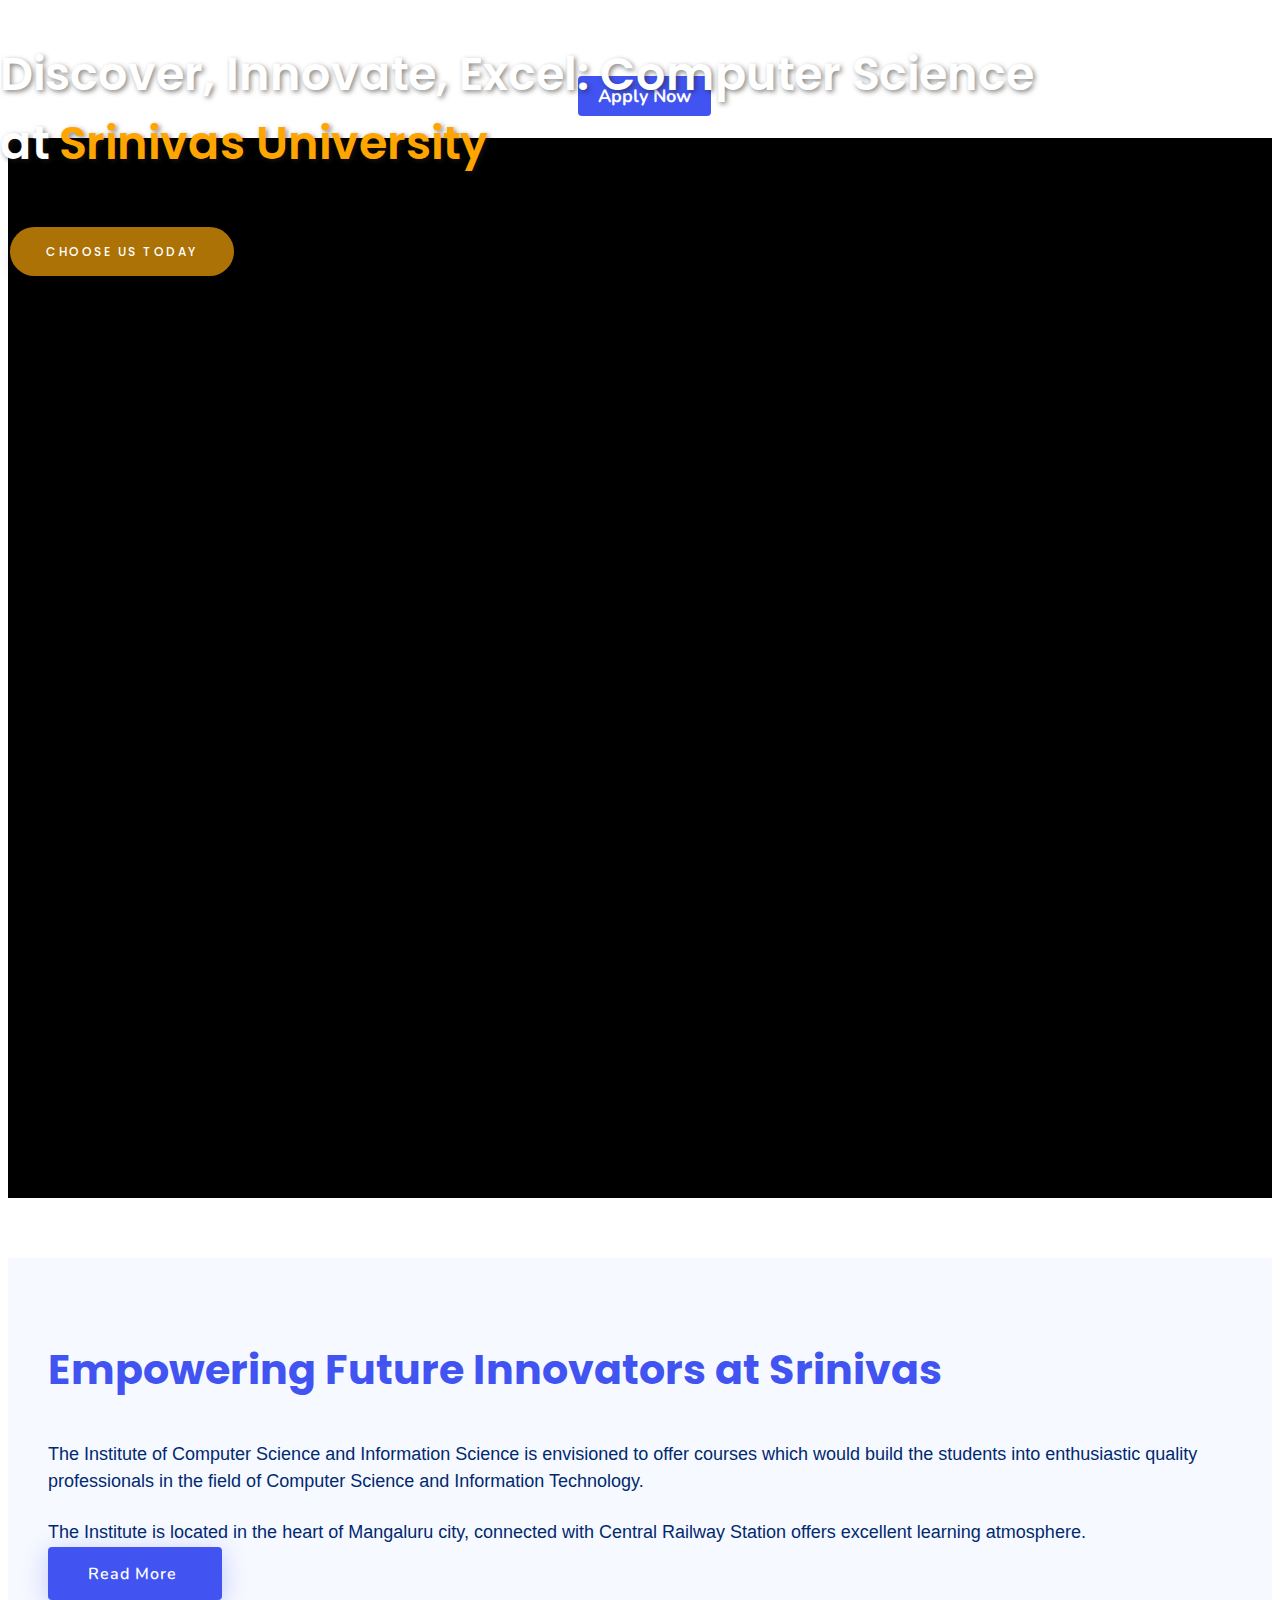
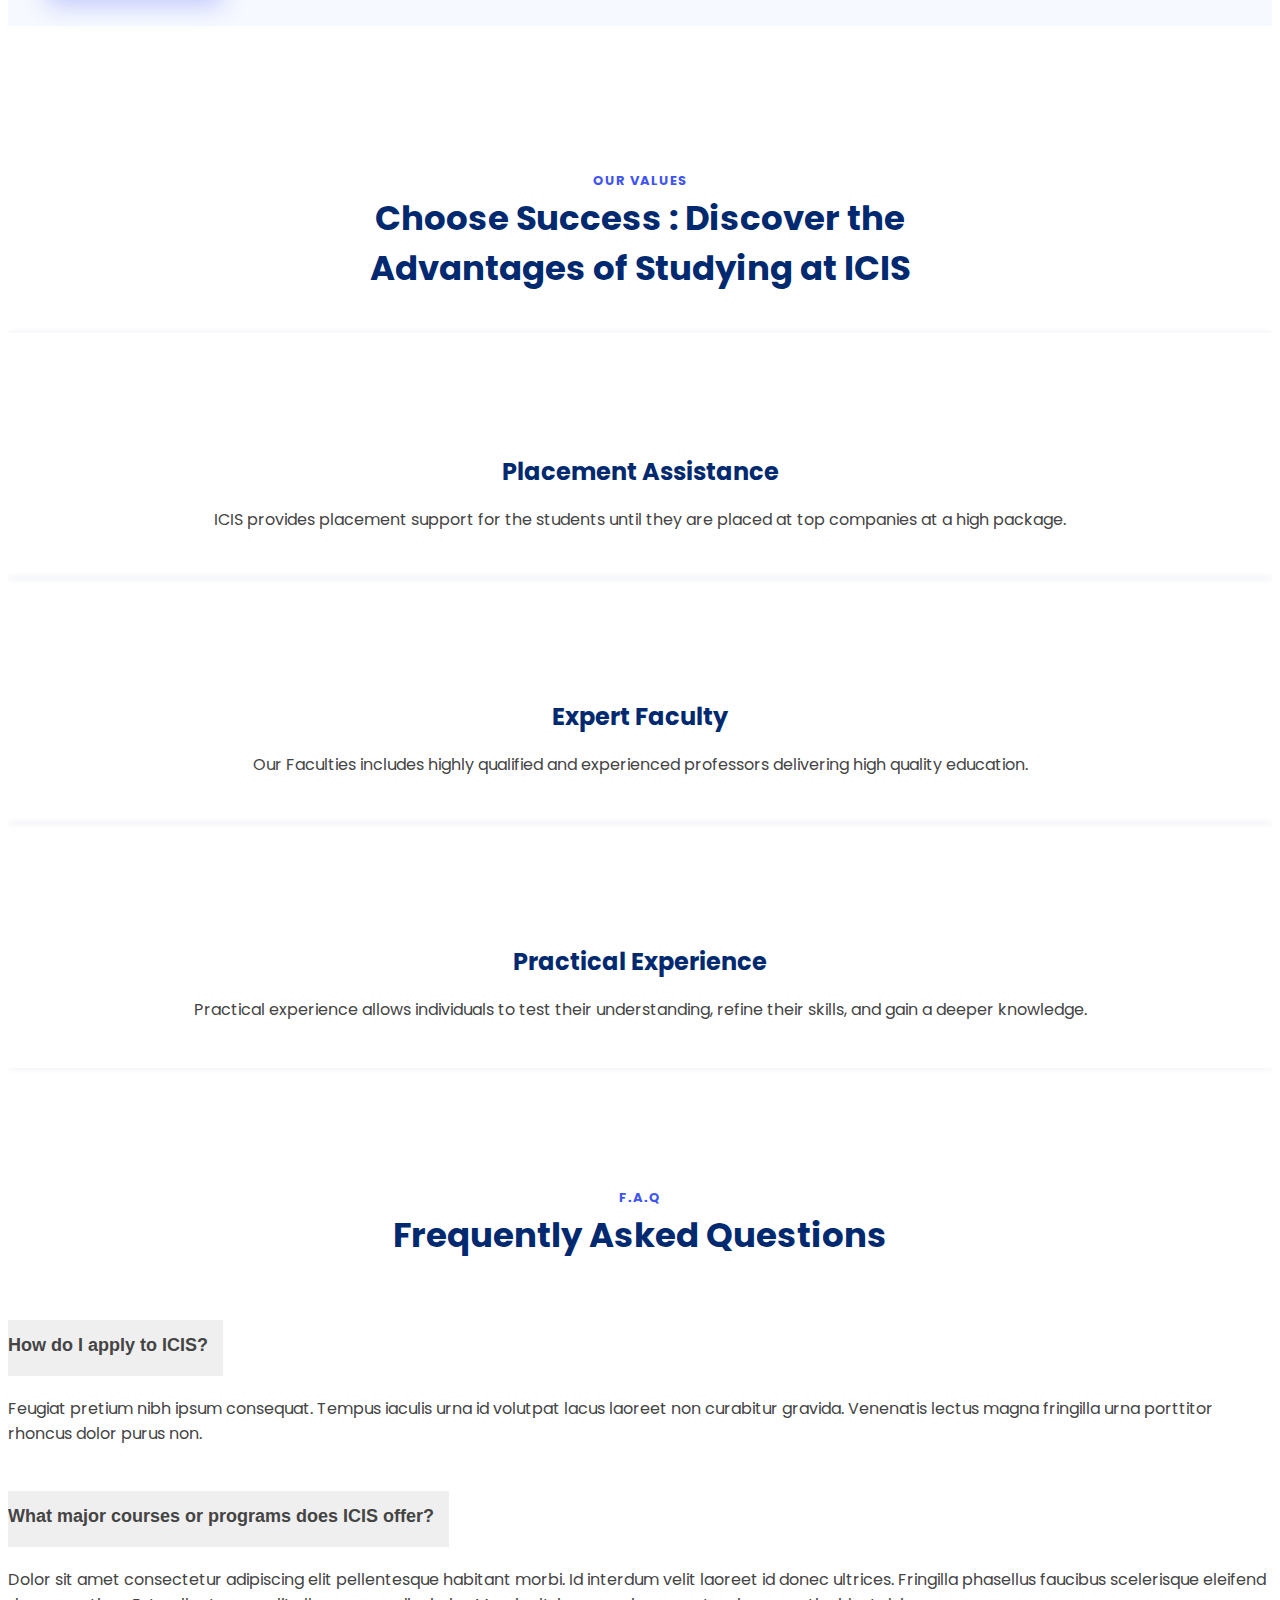
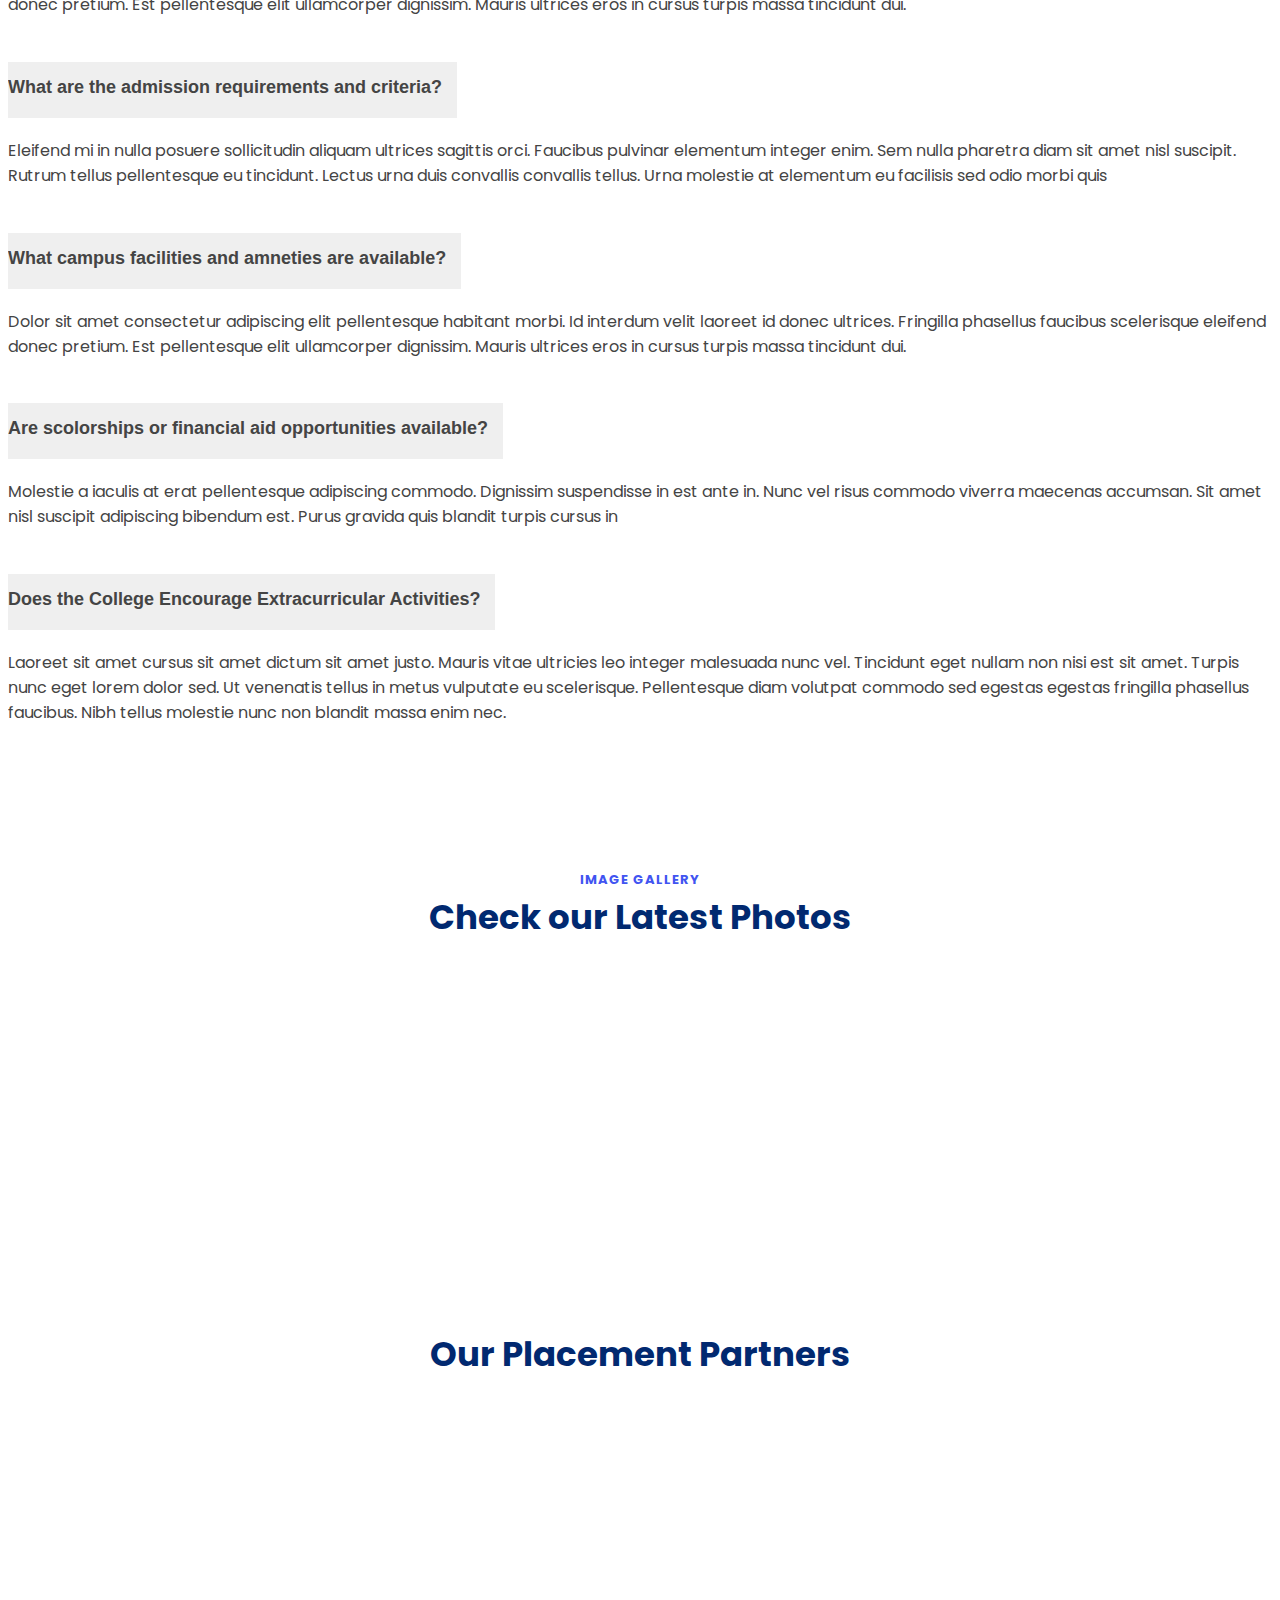
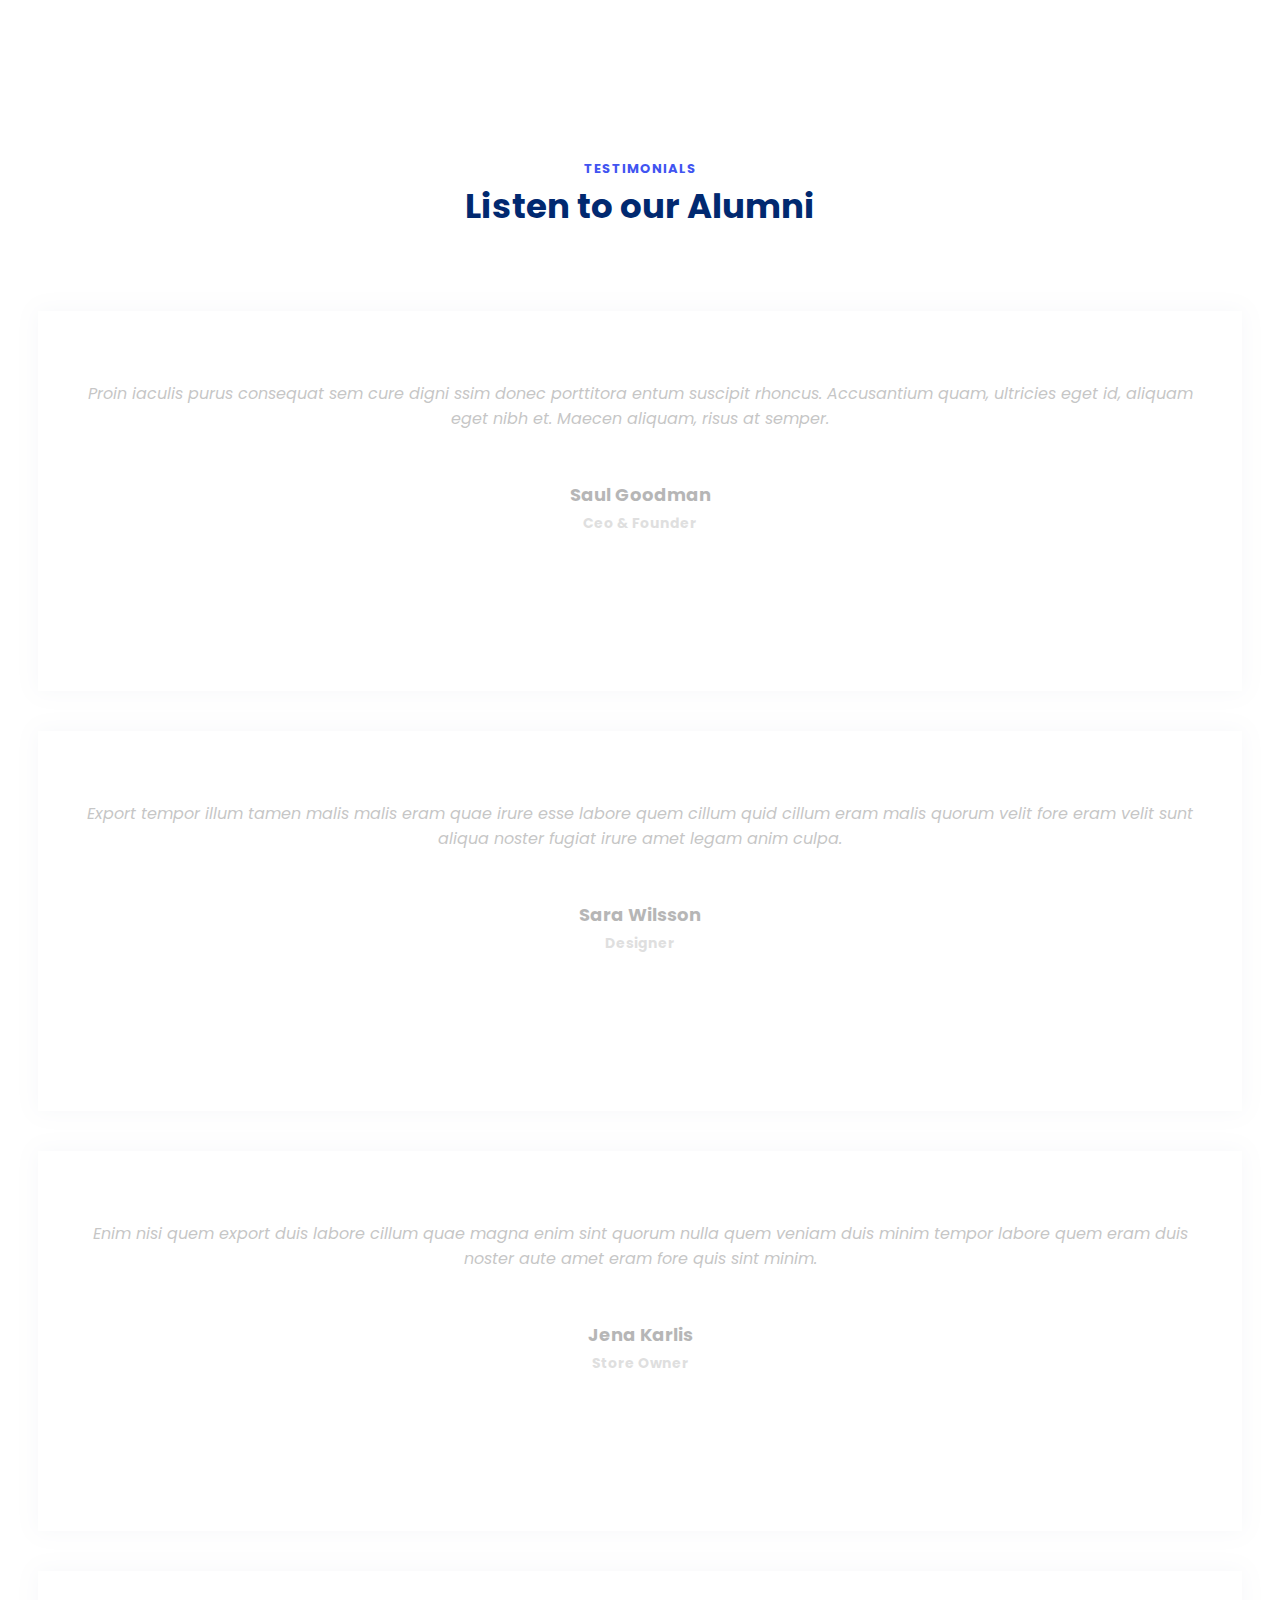
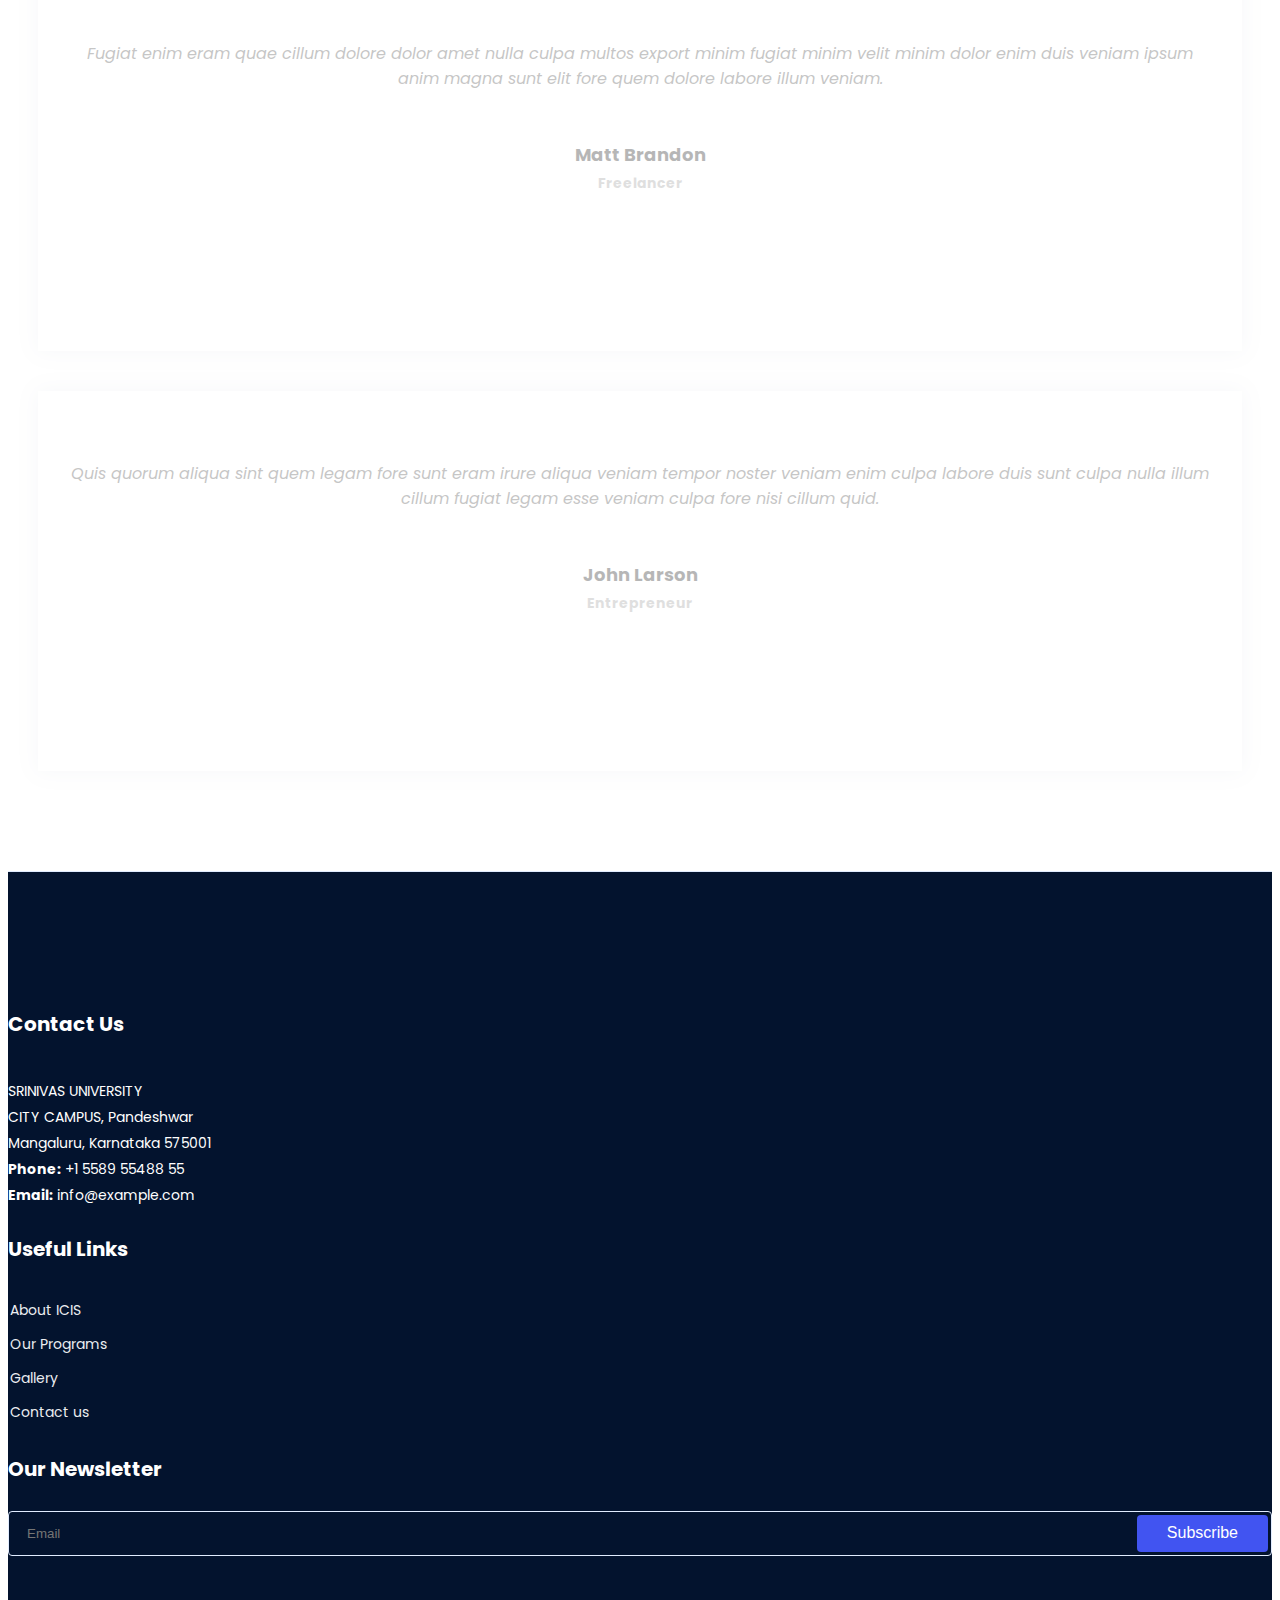
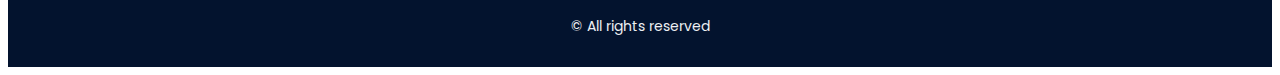
==== commit 122403f7: "home page caption updated and header logo image made responsive" ====
--- a/index.html
+++ b/index.html
@@ -3,16 +3,19 @@
 
 <head>
   <meta charset="utf-8">
- 
+  <meta content="width=device-width, initial-scale=1.0" name="viewport">
 
   <title>ICIS</title>
+  <meta content="" name="description">
+  <meta content="" name="keywords">
+
+  <!-- Favicons -->
+  <link href="assets/img/favicon.png" rel="icon">
+  <link href="assets/img/apple-touch-icon.png" rel="apple-touch-icon">
+
+  <!-- Google Fonts -->
+<link href="https://fonts.googleapis.com/css?family=Open+Sans:300,300i,400,400i,600,600i,700,700i|Nunito:300,300i,400,400i,600,600i,700,700i|Poppins:300,300i,400,400i,500,500i,600,600i,700,700i,800" rel="stylesheet">
   
-
-
-
-  <!-- Google Fonts -->
-  <link href="https://fonts.googleapis.com/css?family=Open+Sans:300,300i,400,400i,600,600i,700,700i|Nunito:300,300i,400,400i,600,600i,700,700i|Poppins:300,300i,400,400i,500,500i,600,600i,700,700i" rel="stylesheet">
-
   <!-- Vendor CSS Files -->
   <link href="assets/vendor/aos/aos.css" rel="stylesheet">
   <link href="assets/vendor/bootstrap/css/bootstrap.min.css" rel="stylesheet">
@@ -34,22 +37,22 @@
     <div class="container-fluid container-xl d-flex align-items-center justify-content-between">
 
       <a href="index.html" class="logo d-flex align-items-center">
-        <img src="assets/img/logo.png" alt="">
+        <img src="assets/img/logo.png" alt="" class="logo-img">
         <span>SRINIVAS</span>
       </a>
 
       <nav id="navbar" class="navbar">
         <ul>
-          <li><a class=" nav-link scrollto active" href="#hero">Home</a></li>
+          <li><a class="nav-link scrollto active" href="#hero">Home</a></li>
           <li class="dropdown"><a href="#"><span>About us</span> <i class="bi bi-chevron-down"></i></a>
             <ul>
-              <li><a href="aboutUniversity.html">About University</a></li>
+              <li><a href="#">About University</a></li>
               <li><a href="#">About ICIS</a></li>
             </ul>
           </li>
           <li class="dropdown"><a href="#"><span>Our Programs</span> <i class="bi bi-chevron-down"></i></a>
             <ul>
-              <li><a href="#">Undergraduate</a></li>
+              <li><a href="courses.html">Undergraduate</a></li>
               <li><a href="#">Postgraduate</a></li>
               <li><a href="#">Doctoral and Postdoctoral</a></li>
              
@@ -58,7 +61,7 @@
       <li class="dropdown"><a href="#"><span>More</span> <i class="bi bi-chevron-down"></i></a>
             <ul>
               <li><a href="#">Faculty</a></li>
-              <li><a href="#">Placements</a></li>
+              <li><a href="placements.html">Placements</a></li>
               <li><a href="#">Faculty Achievements</a></li>
               <li><a href="#">Student Achievements</a></li>
               <li><a href="#">News and Events</a></li>
@@ -67,7 +70,7 @@
              </ul>
           </li>
           <li><a class="nav-link scrollto" href="#contact">Contact us</a></li>
-          <li><a class="getstarted scrollto" href="#about">Apply Now</a></li>
+          <li><a class="getstarted scrollto active" href="#about">Apply Now</a></li>
         </ul>
         <i class="bi bi-list mobile-nav-toggle"></i>
       </nav><!-- .navbar -->
@@ -104,8 +107,9 @@
         <div class="container">
           <div class="row ">
             <div class="col-lg-6 ">
-              <h2 data-aos="fade-down"><span>Building a Future Fueled by Technology</span></h2>
-              <a data-aos="fade-up" data-aos-delay="200" href="#get-started" class="btn-get-started">Get Started</a>
+              <h2 data-aos="fade-down">Discover, Innovate, Excel: Computer Science at<span class="highlight">Srinivas University</span></h2>
+              <a data-aos="fade-up" data-aos-delay="200" href="#get-started" class="btn">Choose Us Today</a>
+              <!-- <a data-aos="fade-up" data-aos-delay="200" href="#get-started" class="btn-get-started">Get Started</a> -->
             </div>
           </div>
         </div>
@@ -142,8 +146,9 @@
 
           <div class="col-lg-6 d-flex flex-column justify-content-center" data-aos="fade-up" data-aos-delay="200">
             <div class="content">
-              <h3>Empowering Future Innovators: Unleashing Excellence at Srinivas </h3>
-              <div class="row"><h2>The Institute of Computer Science and Information Science is envisioned to offer courses which would build the students into  enthusiastic quality professionals in the field of Computer Science and Information Technology</h2></div>
+              <h3>Empowering Future Innovators at Srinivas </h3>
+              <div class="row"><h2>The Institute of Computer Science and Information Science is envisioned to offer courses which would build the students into  enthusiastic quality professionals in the field of Computer Science and Information Technology.</h2>
+              <h2>The Institute is located in the heart of Mangaluru city, connected with Central Railway Station offers excellent learning atmosphere.</h2></div>
               <div class="text-center text-lg-start">
                 <a href="#" class="btn-read-more d-inline-flex align-items-center justify-content-center align-self-center">
                   <span>Read More</span>
@@ -154,7 +159,7 @@
           </div>
 
           <div class="col-lg-6 d-flex align-items-center" data-aos="zoom-out" data-aos-delay="200">
-            <img src="assets/img/about.jpg" class="img-fluid" alt="">
+            <img src="assets/img/about.jpg" class="img-fluid" alt="" style="border-radius: 3%;">
           </div>
 
         </div>
@@ -168,8 +173,8 @@
       <div class="container" data-aos="fade-up">
 
         <header class="section-header">
-          <h2>Our Values</h2>
-          <p>Odit est perspiciatis laborum et dicta</p>
+          <h2>OUR VALUES</h2>
+          <p>Choose Success : Discover the <br>Advantages of Studying at ICIS</p>
         </header>
 
         <div class="row">
@@ -177,24 +182,24 @@
           <div class="col-lg-4" data-aos="fade-up" data-aos-delay="200">
             <div class="box">
               <img src="assets/img/values-1.png" class="img-fluid" alt="">
-              <h3>Ad cupiditate sed est odio</h3>
-              <p>Eum ad dolor et. Autem aut fugiat debitis voluptatem consequuntur sit. Et veritatis id.</p>
+              <h3>Placement Assistance</h3>
+              <p>ICIS provides placement support for the students until they are placed at top companies at a high package.</p>
             </div>
           </div>
 
           <div class="col-lg-4 mt-4 mt-lg-0" data-aos="fade-up" data-aos-delay="400">
             <div class="box">
-              <img src="assets/img/values-2.png" class="img-fluid" alt="">
-              <h3>Voluptatem voluptatum alias</h3>
-              <p>Repudiandae amet nihil natus in distinctio suscipit id. Doloremque ducimus ea sit non.</p>
+              <img src="assets/img/values-3.png" class="img-fluid" alt="">
+              <h3>Expert Faculty</h3>
+              <p>Our Faculties includes highly qualified and experienced professors delivering high quality education.</p>
             </div>
           </div>
 
           <div class="col-lg-4 mt-4 mt-lg-0" data-aos="fade-up" data-aos-delay="600">
             <div class="box">
-              <img src="assets/img/values-3.png" class="img-fluid" alt="">
-              <h3>Fugit cupiditate alias nobis.</h3>
-              <p>Quam rem vitae est autem molestias explicabo debitis sint. Vero aliquid quidem commodi.</p>
+              <img src="assets/img/values-2.png" class="img-fluid" alt="">
+              <h3>Practical Experience</h3>
+              <p>Practical experience allows individuals to test their understanding, refine their skills, and gain a deeper knowledge.</p>
             </div>
           </div>
 
@@ -557,7 +562,7 @@
               <div class="accordion-item">
                 <h2 class="accordion-header">
                   <button class="accordion-button collapsed" type="button" data-bs-toggle="collapse" data-bs-target="#faq-content-1">
-                    Non consectetur a erat nam at lectus urna duis?
+                    How do I apply to ICIS?
                   </button>
                 </h2>
                 <div id="faq-content-1" class="accordion-collapse collapse" data-bs-parent="#faqlist1">
@@ -570,7 +575,7 @@
               <div class="accordion-item">
                 <h2 class="accordion-header">
                   <button class="accordion-button collapsed" type="button" data-bs-toggle="collapse" data-bs-target="#faq-content-2">
-                    Feugiat scelerisque varius morbi enim nunc faucibus a pellentesque?
+                    What major courses or programs does ICIS offer?
                   </button>
                 </h2>
                 <div id="faq-content-2" class="accordion-collapse collapse" data-bs-parent="#faqlist1">
@@ -583,7 +588,7 @@
               <div class="accordion-item">
                 <h2 class="accordion-header">
                   <button class="accordion-button collapsed" type="button" data-bs-toggle="collapse" data-bs-target="#faq-content-3">
-                    Dolor sit amet consectetur adipiscing elit pellentesque habitant morbi?
+                    What are the admission requirements and criteria?
                   </button>
                 </h2>
                 <div id="faq-content-3" class="accordion-collapse collapse" data-bs-parent="#faqlist1">
@@ -604,7 +609,7 @@
               <div class="accordion-item">
                 <h2 class="accordion-header">
                   <button class="accordion-button collapsed" type="button" data-bs-toggle="collapse" data-bs-target="#faq2-content-1">
-                    Ac odio tempor orci dapibus. Aliquam eleifend mi in nulla?
+                    What campus facilities and amneties are available?
                   </button>
                 </h2>
                 <div id="faq2-content-1" class="accordion-collapse collapse" data-bs-parent="#faqlist2">
@@ -617,7 +622,7 @@
               <div class="accordion-item">
                 <h2 class="accordion-header">
                   <button class="accordion-button collapsed" type="button" data-bs-toggle="collapse" data-bs-target="#faq2-content-2">
-                    Tempus quam pellentesque nec nam aliquam sem et tortor consequat?
+                    Are scolorships or financial aid opportunities available?
                   </button>
                 </h2>
                 <div id="faq2-content-2" class="accordion-collapse collapse" data-bs-parent="#faqlist2">
@@ -630,7 +635,7 @@
               <div class="accordion-item">
                 <h2 class="accordion-header">
                   <button class="accordion-button collapsed" type="button" data-bs-toggle="collapse" data-bs-target="#faq2-content-3">
-                    Varius vel pharetra vel turpis nunc eget lorem dolor?
+                    Does the College Encourage Extracurricular Activities?
                   </button>
                 </h2>
                 <div id="faq2-content-3" class="accordion-collapse collapse" data-bs-parent="#faqlist2">
@@ -655,18 +660,18 @@
       <div class="container" data-aos="fade-up">
 
         <header class="section-header">
-          <h2>Portfolio</h2>
-          <p>Check our latest work</p>
+          <h2>IMAGE GALLERY</h2>
+          <p>Check our Latest Photos</p>
         </header>
 
         <div class="row" data-aos="fade-up" data-aos-delay="100">
           <div class="col-lg-12 d-flex justify-content-center">
-            <ul id="portfolio-flters">
+            <!-- <ul id="portfolio-flters">
               <li data-filter="*" class="filter-active">All</li>
               <li data-filter=".filter-app">App</li>
               <li data-filter=".filter-card">Card</li>
               <li data-filter=".filter-web">Web</li>
-            </ul>
+            </ul> -->
           </div>
         </div>
 
@@ -674,27 +679,20 @@
 
           <div class="col-lg-4 col-md-6 portfolio-item filter-app">
             <div class="portfolio-wrap">
-              <img src="assets/img/portfolio/portfolio-1.jpg" class="img-fluid" alt="">
+              <img src="assets/img/portfolio/img1.JPG" class="img-fluid" alt="">
               <div class="portfolio-info">
-                <h4>App 1</h4>
-                <p>App</p>
-                <div class="portfolio-links">
-                  <a href="assets/img/portfolio/portfolio-1.jpg" data-gallery="portfolioGallery" class="portfokio-lightbox" title="App 1"><i class="bi bi-plus"></i></a>
-                  <a href="portfolio-details.html" title="More Details"><i class="bi bi-link"></i></a>
-                </div>
+                
               </div>
             </div>
           </div>
 
           <div class="col-lg-4 col-md-6 portfolio-item filter-web">
             <div class="portfolio-wrap">
-              <img src="assets/img/portfolio/portfolio-2.jpg" class="img-fluid" alt="">
+              <img src="assets/img/portfolio/img2.JPG" class="img-fluid" alt="">
               <div class="portfolio-info">
-                <h4>Web 3</h4>
-                <p>Web</p>
+               
                 <div class="portfolio-links">
-                  <a href="assets/img/portfolio/portfolio-2.jpg" data-gallery="portfolioGallery" class="portfokio-lightbox" title="Web 3"><i class="bi bi-plus"></i></a>
-                  <a href="portfolio-details.html" title="More Details"><i class="bi bi-link"></i></a>
+                  
                 </div>
               </div>
             </div>
@@ -702,13 +700,11 @@
 
           <div class="col-lg-4 col-md-6 portfolio-item filter-app">
             <div class="portfolio-wrap">
-              <img src="assets/img/portfolio/portfolio-3.jpg" class="img-fluid" alt="">
+              <img src="assets/img/portfolio/img3.JPG" class="img-fluid" alt="">
               <div class="portfolio-info">
-                <h4>App 2</h4>
-                <p>App</p>
+                
                 <div class="portfolio-links">
-                  <a href="assets/img/portfolio/portfolio-3.jpg" data-gallery="portfolioGallery" class="portfokio-lightbox" title="App 2"><i class="bi bi-plus"></i></a>
-                  <a href="portfolio-details.html" title="More Details"><i class="bi bi-link"></i></a>
+                  
                 </div>
               </div>
             </div>
@@ -716,13 +712,11 @@
 
           <div class="col-lg-4 col-md-6 portfolio-item filter-card">
             <div class="portfolio-wrap">
-              <img src="assets/img/portfolio/portfolio-4.jpg" class="img-fluid" alt="">
+              <img src="assets/img/portfolio/img4.JPG" class="img-fluid" alt="">
               <div class="portfolio-info">
-                <h4>Card 2</h4>
-                <p>Card</p>
+                
                 <div class="portfolio-links">
-                  <a href="assets/img/portfolio/portfolio-4.jpg" data-gallery="portfolioGallery" class="portfokio-lightbox" title="Card 2"><i class="bi bi-plus"></i></a>
-                  <a href="portfolio-details.html" title="More Details"><i class="bi bi-link"></i></a>
+               
                 </div>
               </div>
             </div>
@@ -730,13 +724,11 @@
 
           <div class="col-lg-4 col-md-6 portfolio-item filter-web">
             <div class="portfolio-wrap">
-              <img src="assets/img/portfolio/portfolio-5.jpg" class="img-fluid" alt="">
+              <img src="assets/img/portfolio/img5.JPG" class="img-fluid" alt="">
               <div class="portfolio-info">
-                <h4>Web 2</h4>
-                <p>Web</p>
+                
                 <div class="portfolio-links">
-                  <a href="assets/img/portfolio/portfolio-5.jpg" data-gallery="portfolioGallery" class="portfokio-lightbox" title="Web 2"><i class="bi bi-plus"></i></a>
-                  <a href="portfolio-details.html" title="More Details"><i class="bi bi-link"></i></a>
+              
                 </div>
               </div>
             </div>
@@ -744,13 +736,11 @@
 
           <div class="col-lg-4 col-md-6 portfolio-item filter-app">
             <div class="portfolio-wrap">
-              <img src="assets/img/portfolio/portfolio-6.jpg" class="img-fluid" alt="">
+              <img src="assets/img/portfolio/img6.JPG" class="img-fluid" alt="">
               <div class="portfolio-info">
-                <h4>App 3</h4>
-                <p>App</p>
+                
                 <div class="portfolio-links">
-                  <a href="assets/img/portfolio/portfolio-6.jpg" data-gallery="portfolioGallery" class="portfokio-lightbox" title="App 3"><i class="bi bi-plus"></i></a>
-                  <a href="portfolio-details.html" title="More Details"><i class="bi bi-link"></i></a>
+                  
                 </div>
               </div>
             </div>
@@ -758,13 +748,11 @@
 
           <div class="col-lg-4 col-md-6 portfolio-item filter-card">
             <div class="portfolio-wrap">
-              <img src="assets/img/portfolio/portfolio-7.jpg" class="img-fluid" alt="">
+              <img src="assets/img/portfolio/img7.JPG" class="img-fluid" alt="">
               <div class="portfolio-info">
-                <h4>Card 1</h4>
-                <p>Card</p>
+                
                 <div class="portfolio-links">
-                  <a href="assets/img/portfolio/portfolio-7.jpg" data-gallery="portfolioGallery" class="portfokio-lightbox" title="Card 1"><i class="bi bi-plus"></i></a>
-                  <a href="portfolio-details.html" title="More Details"><i class="bi bi-link"></i></a>
+                 
                 </div>
               </div>
             </div>
@@ -772,13 +760,11 @@
 
           <div class="col-lg-4 col-md-6 portfolio-item filter-card">
             <div class="portfolio-wrap">
-              <img src="assets/img/portfolio/portfolio-8.jpg" class="img-fluid" alt="">
+              <img src="assets/img/portfolio/img8.JPG" class="img-fluid" alt="">
               <div class="portfolio-info">
-                <h4>Card 3</h4>
-                <p>Card</p>
+                
                 <div class="portfolio-links">
-                  <a href="assets/img/portfolio/portfolio-8.jpg" data-gallery="portfolioGallery" class="portfokio-lightbox" title="Card 3"><i class="bi bi-plus"></i></a>
-                  <a href="portfolio-details.html" title="More Details"><i class="bi bi-link"></i></a>
+                 
                 </div>
               </div>
             </div>
@@ -786,13 +772,11 @@
 
           <div class="col-lg-4 col-md-6 portfolio-item filter-web">
             <div class="portfolio-wrap">
-              <img src="assets/img/portfolio/portfolio-9.jpg" class="img-fluid" alt="">
+              <img src="assets/img/portfolio/img9.JPG" class="img-fluid" alt="">
               <div class="portfolio-info">
-                <h4>Web 3</h4>
-                <p>Web</p>
+                
                 <div class="portfolio-links">
-                  <a href="assets/img/portfolio/portfolio-9.jpg" data-gallery="portfolioGallery" class="portfokio-lightbox" title="Web 3"><i class="bi bi-plus"></i></a>
-                  <a href="portfolio-details.html" title="More Details"><i class="bi bi-link"></i></a>
+               
                 </div>
               </div>
             </div>
@@ -803,210 +787,14 @@
       </div>
 
     </section><!-- End Portfolio Section -->
-
-    <!-- ======= Testimonials Section ======= -->
-    <section id="testimonials" class="testimonials">
+     <!-- ======= Clients Section ======= -->
+     <section id="clients" class="clients">
 
       <div class="container" data-aos="fade-up">
 
         <header class="section-header">
-          <h2>Testimonials</h2>
-          <p>What they are saying about us</p>
-        </header>
-
-        <div class="testimonials-slider swiper" data-aos="fade-up" data-aos-delay="200">
-          <div class="swiper-wrapper">
-
-            <div class="swiper-slide">
-              <div class="testimonial-item">
-                <div class="stars">
-                  <i class="bi bi-star-fill"></i><i class="bi bi-star-fill"></i><i class="bi bi-star-fill"></i><i class="bi bi-star-fill"></i><i class="bi bi-star-fill"></i>
-                </div>
-                <p>
-                  Proin iaculis purus consequat sem cure digni ssim donec porttitora entum suscipit rhoncus. Accusantium quam, ultricies eget id, aliquam eget nibh et. Maecen aliquam, risus at semper.
-                </p>
-                <div class="profile mt-auto">
-                  <img src="assets/img/testimonials/testimonials-1.jpg" class="testimonial-img" alt="">
-                  <h3>Saul Goodman</h3>
-                  <h4>Ceo &amp; Founder</h4>
-                </div>
-              </div>
-            </div><!-- End testimonial item -->
-
-            <div class="swiper-slide">
-              <div class="testimonial-item">
-                <div class="stars">
-                  <i class="bi bi-star-fill"></i><i class="bi bi-star-fill"></i><i class="bi bi-star-fill"></i><i class="bi bi-star-fill"></i><i class="bi bi-star-fill"></i>
-                </div>
-                <p>
-                  Export tempor illum tamen malis malis eram quae irure esse labore quem cillum quid cillum eram malis quorum velit fore eram velit sunt aliqua noster fugiat irure amet legam anim culpa.
-                </p>
-                <div class="profile mt-auto">
-                  <img src="assets/img/testimonials/testimonials-2.jpg" class="testimonial-img" alt="">
-                  <h3>Sara Wilsson</h3>
-                  <h4>Designer</h4>
-                </div>
-              </div>
-            </div><!-- End testimonial item -->
-
-            <div class="swiper-slide">
-              <div class="testimonial-item">
-                <div class="stars">
-                  <i class="bi bi-star-fill"></i><i class="bi bi-star-fill"></i><i class="bi bi-star-fill"></i><i class="bi bi-star-fill"></i><i class="bi bi-star-fill"></i>
-                </div>
-                <p>
-                  Enim nisi quem export duis labore cillum quae magna enim sint quorum nulla quem veniam duis minim tempor labore quem eram duis noster aute amet eram fore quis sint minim.
-                </p>
-                <div class="profile mt-auto">
-                  <img src="assets/img/testimonials/testimonials-3.jpg" class="testimonial-img" alt="">
-                  <h3>Jena Karlis</h3>
-                  <h4>Store Owner</h4>
-                </div>
-              </div>
-            </div><!-- End testimonial item -->
-
-            <div class="swiper-slide">
-              <div class="testimonial-item">
-                <div class="stars">
-                  <i class="bi bi-star-fill"></i><i class="bi bi-star-fill"></i><i class="bi bi-star-fill"></i><i class="bi bi-star-fill"></i><i class="bi bi-star-fill"></i>
-                </div>
-                <p>
-                  Fugiat enim eram quae cillum dolore dolor amet nulla culpa multos export minim fugiat minim velit minim dolor enim duis veniam ipsum anim magna sunt elit fore quem dolore labore illum veniam.
-                </p>
-                <div class="profile mt-auto">
-                  <img src="assets/img/testimonials/testimonials-4.jpg" class="testimonial-img" alt="">
-                  <h3>Matt Brandon</h3>
-                  <h4>Freelancer</h4>
-                </div>
-              </div>
-            </div><!-- End testimonial item -->
-
-            <div class="swiper-slide">
-              <div class="testimonial-item">
-                <div class="stars">
-                  <i class="bi bi-star-fill"></i><i class="bi bi-star-fill"></i><i class="bi bi-star-fill"></i><i class="bi bi-star-fill"></i><i class="bi bi-star-fill"></i>
-                </div>
-                <p>
-                  Quis quorum aliqua sint quem legam fore sunt eram irure aliqua veniam tempor noster veniam enim culpa labore duis sunt culpa nulla illum cillum fugiat legam esse veniam culpa fore nisi cillum quid.
-                </p>
-                <div class="profile mt-auto">
-                  <img src="assets/img/testimonials/testimonials-5.jpg" class="testimonial-img" alt="">
-                  <h3>John Larson</h3>
-                  <h4>Entrepreneur</h4>
-                </div>
-              </div>
-            </div><!-- End testimonial item -->
-
-          </div>
-          <div class="swiper-pagination"></div>
-        </div>
-
-      </div>
-
-    </section><!-- End Testimonials Section -->
-
-    <!-- ======= Team Section ======= -->
-    <!-- <section id="team" class="team">
-
-      <div class="container" data-aos="fade-up">
-
-        <header class="section-header">
-          <h2>Team</h2>
-          <p>Our hard working team</p>
-        </header>
-
-        <div class="row gy-4">
-
-          <div class="col-lg-3 col-md-6 d-flex align-items-stretch" data-aos="fade-up" data-aos-delay="100">
-            <div class="member">
-              <div class="member-img">
-                <img src="assets/img/team/team-1.jpg" class="img-fluid" alt="">
-                <div class="social">
-                  <a href=""><i class="bi bi-twitter"></i></a>
-                  <a href=""><i class="bi bi-facebook"></i></a>
-                  <a href=""><i class="bi bi-instagram"></i></a>
-                  <a href=""><i class="bi bi-linkedin"></i></a>
-                </div>
-              </div>
-              <div class="member-info">
-                <h4>Walter White</h4>
-                <span>Chief Executive Officer</span>
-                <p>Velit aut quia fugit et et. Dolorum ea voluptate vel tempore tenetur ipsa quae aut. Ipsum exercitationem iure minima enim corporis et voluptate.</p>
-              </div>
-            </div>
-          </div>
-
-          <div class="col-lg-3 col-md-6 d-flex align-items-stretch" data-aos="fade-up" data-aos-delay="200">
-            <div class="member">
-              <div class="member-img">
-                <img src="assets/img/team/team-2.jpg" class="img-fluid" alt="">
-                <div class="social">
-                  <a href=""><i class="bi bi-twitter"></i></a>
-                  <a href=""><i class="bi bi-facebook"></i></a>
-                  <a href=""><i class="bi bi-instagram"></i></a>
-                  <a href=""><i class="bi bi-linkedin"></i></a>
-                </div>
-              </div>
-              <div class="member-info">
-                <h4>Sarah Jhonson</h4>
-                <span>Product Manager</span>
-                <p>Quo esse repellendus quia id. Est eum et accusantium pariatur fugit nihil minima suscipit corporis. Voluptate sed quas reiciendis animi neque sapiente.</p>
-              </div>
-            </div>
-          </div>
-
-          <div class="col-lg-3 col-md-6 d-flex align-items-stretch" data-aos="fade-up" data-aos-delay="300">
-            <div class="member">
-              <div class="member-img">
-                <img src="assets/img/team/team-3.jpg" class="img-fluid" alt="">
-                <div class="social">
-                  <a href=""><i class="bi bi-twitter"></i></a>
-                  <a href=""><i class="bi bi-facebook"></i></a>
-                  <a href=""><i class="bi bi-instagram"></i></a>
-                  <a href=""><i class="bi bi-linkedin"></i></a>
-                </div>
-              </div>
-              <div class="member-info">
-                <h4>William Anderson</h4>
-                <span>CTO</span>
-                <p>Vero omnis enim consequatur. Voluptas consectetur unde qui molestiae deserunt. Voluptates enim aut architecto porro aspernatur molestiae modi.</p>
-              </div>
-            </div>
-          </div>
-
-          <div class="col-lg-3 col-md-6 d-flex align-items-stretch" data-aos="fade-up" data-aos-delay="400">
-            <div class="member">
-              <div class="member-img">
-                <img src="assets/img/team/team-4.jpg" class="img-fluid" alt="">
-                <div class="social">
-                  <a href=""><i class="bi bi-twitter"></i></a>
-                  <a href=""><i class="bi bi-facebook"></i></a>
-                  <a href=""><i class="bi bi-instagram"></i></a>
-                  <a href=""><i class="bi bi-linkedin"></i></a>
-                </div>
-              </div>
-              <div class="member-info">
-                <h4>Amanda Jepson</h4>
-                <span>Accountant</span>
-                <p>Rerum voluptate non adipisci animi distinctio et deserunt amet voluptas. Quia aut aliquid doloremque ut possimus ipsum officia.</p>
-              </div>
-            </div>
-          </div>
-
-        </div>
-
-      </div>
-
-    </section>End Team Section -->
-
-    <!-- ======= Clients Section ======= -->
-    <section id="clients" class="clients">
-
-      <div class="container" data-aos="fade-up">
-
-        <header class="section-header">
-          <h2>Our Clients</h2>
-          <p>Temporibus omnis officia</p>
+          <h2></h2>
+          <p>Our Placement Partners</p>
         </header>
 
         <div class="clients-slider swiper">
@@ -1026,8 +814,205 @@
 
     </section><!-- End Clients Section -->
 
+    <!-- ======= Testimonials Section ======= -->
+    <section id="testimonials" class="testimonials">
+
+      <div class="container" data-aos="fade-up">
+
+        <header class="section-header">
+          <h2>Testimonials</h2>
+          <p>Listen to our Alumni</p>
+        </header>
+
+        <div class="testimonials-slider swiper" data-aos="fade-up" data-aos-delay="200">
+          <div class="swiper-wrapper">
+
+            <div class="swiper-slide">
+              <div class="testimonial-item">
+                <div class="stars">
+                  <i class="bi bi-star-fill"></i><i class="bi bi-star-fill"></i><i class="bi bi-star-fill"></i><i class="bi bi-star-fill"></i><i class="bi bi-star-fill"></i>
+                </div>
+                <p>
+                  Proin iaculis purus consequat sem cure digni ssim donec porttitora entum suscipit rhoncus. Accusantium quam, ultricies eget id, aliquam eget nibh et. Maecen aliquam, risus at semper.
+                </p>
+                <div class="profile mt-auto">
+                  <img src="assets/img/testimonials/testimonials-1.jpg" class="testimonial-img" alt="">
+                  <h3>Saul Goodman</h3>
+                  <h4>Ceo &amp; Founder</h4>
+                </div>
+              </div>
+            </div><!-- End testimonial item -->
+
+            <div class="swiper-slide">
+              <div class="testimonial-item">
+                <div class="stars">
+                  <i class="bi bi-star-fill"></i><i class="bi bi-star-fill"></i><i class="bi bi-star-fill"></i><i class="bi bi-star-fill"></i><i class="bi bi-star-fill"></i>
+                </div>
+                <p>
+                  Export tempor illum tamen malis malis eram quae irure esse labore quem cillum quid cillum eram malis quorum velit fore eram velit sunt aliqua noster fugiat irure amet legam anim culpa.
+                </p>
+                <div class="profile mt-auto">
+                  <img src="assets/img/testimonials/testimonials-2.jpg" class="testimonial-img" alt="">
+                  <h3>Sara Wilsson</h3>
+                  <h4>Designer</h4>
+                </div>
+              </div>
+            </div><!-- End testimonial item -->
+
+            <div class="swiper-slide">
+              <div class="testimonial-item">
+                <div class="stars">
+                  <i class="bi bi-star-fill"></i><i class="bi bi-star-fill"></i><i class="bi bi-star-fill"></i><i class="bi bi-star-fill"></i><i class="bi bi-star-fill"></i>
+                </div>
+                <p>
+                  Enim nisi quem export duis labore cillum quae magna enim sint quorum nulla quem veniam duis minim tempor labore quem eram duis noster aute amet eram fore quis sint minim.
+                </p>
+                <div class="profile mt-auto">
+                  <img src="assets/img/testimonials/testimonials-3.jpg" class="testimonial-img" alt="">
+                  <h3>Jena Karlis</h3>
+                  <h4>Store Owner</h4>
+                </div>
+              </div>
+            </div><!-- End testimonial item -->
+
+            <div class="swiper-slide">
+              <div class="testimonial-item">
+                <div class="stars">
+                  <i class="bi bi-star-fill"></i><i class="bi bi-star-fill"></i><i class="bi bi-star-fill"></i><i class="bi bi-star-fill"></i><i class="bi bi-star-fill"></i>
+                </div>
+                <p>
+                  Fugiat enim eram quae cillum dolore dolor amet nulla culpa multos export minim fugiat minim velit minim dolor enim duis veniam ipsum anim magna sunt elit fore quem dolore labore illum veniam.
+                </p>
+                <div class="profile mt-auto">
+                  <img src="assets/img/testimonials/testimonials-4.jpg" class="testimonial-img" alt="">
+                  <h3>Matt Brandon</h3>
+                  <h4>Freelancer</h4>
+                </div>
+              </div>
+            </div><!-- End testimonial item -->
+
+            <div class="swiper-slide">
+              <div class="testimonial-item">
+                <div class="stars">
+                  <i class="bi bi-star-fill"></i><i class="bi bi-star-fill"></i><i class="bi bi-star-fill"></i><i class="bi bi-star-fill"></i><i class="bi bi-star-fill"></i>
+                </div>
+                <p>
+                  Quis quorum aliqua sint quem legam fore sunt eram irure aliqua veniam tempor noster veniam enim culpa labore duis sunt culpa nulla illum cillum fugiat legam esse veniam culpa fore nisi cillum quid.
+                </p>
+                <div class="profile mt-auto">
+                  <img src="assets/img/testimonials/testimonials-5.jpg" class="testimonial-img" alt="">
+                  <h3>John Larson</h3>
+                  <h4>Entrepreneur</h4>
+                </div>
+              </div>
+            </div><!-- End testimonial item -->
+
+          </div>
+          <div class="swiper-pagination"></div>
+        </div>
+
+      </div>
+
+    </section><!-- End Testimonials Section -->
+
+    <!-- ======= Team Section ======= -->
+    <!-- <section id="team" class="team">
+
+      <div class="container" data-aos="fade-up">
+
+        <header class="section-header">
+          <h2>Team</h2>
+          <p>Our hard working team</p>
+        </header>
+
+        <div class="row gy-4">
+
+          <div class="col-lg-3 col-md-6 d-flex align-items-stretch" data-aos="fade-up" data-aos-delay="100">
+            <div class="member">
+              <div class="member-img">
+                <img src="assets/img/team/team-1.jpg" class="img-fluid" alt="">
+                <div class="social">
+                  <a href=""><i class="bi bi-twitter"></i></a>
+                  <a href=""><i class="bi bi-facebook"></i></a>
+                  <a href=""><i class="bi bi-instagram"></i></a>
+                  <a href=""><i class="bi bi-linkedin"></i></a>
+                </div>
+              </div>
+              <div class="member-info">
+                <h4>Walter White</h4>
+                <span>Chief Executive Officer</span>
+                <p>Velit aut quia fugit et et. Dolorum ea voluptate vel tempore tenetur ipsa quae aut. Ipsum exercitationem iure minima enim corporis et voluptate.</p>
+              </div>
+            </div>
+          </div>
+
+          <div class="col-lg-3 col-md-6 d-flex align-items-stretch" data-aos="fade-up" data-aos-delay="200">
+            <div class="member">
+              <div class="member-img">
+                <img src="assets/img/team/team-2.jpg" class="img-fluid" alt="">
+                <div class="social">
+                  <a href=""><i class="bi bi-twitter"></i></a>
+                  <a href=""><i class="bi bi-facebook"></i></a>
+                  <a href=""><i class="bi bi-instagram"></i></a>
+                  <a href=""><i class="bi bi-linkedin"></i></a>
+                </div>
+              </div>
+              <div class="member-info">
+                <h4>Sarah Jhonson</h4>
+                <span>Product Manager</span>
+                <p>Quo esse repellendus quia id. Est eum et accusantium pariatur fugit nihil minima suscipit corporis. Voluptate sed quas reiciendis animi neque sapiente.</p>
+              </div>
+            </div>
+          </div>
+
+          <div class="col-lg-3 col-md-6 d-flex align-items-stretch" data-aos="fade-up" data-aos-delay="300">
+            <div class="member">
+              <div class="member-img">
+                <img src="assets/img/team/team-3.jpg" class="img-fluid" alt="">
+                <div class="social">
+                  <a href=""><i class="bi bi-twitter"></i></a>
+                  <a href=""><i class="bi bi-facebook"></i></a>
+                  <a href=""><i class="bi bi-instagram"></i></a>
+                  <a href=""><i class="bi bi-linkedin"></i></a>
+                </div>
+              </div>
+              <div class="member-info">
+                <h4>William Anderson</h4>
+                <span>CTO</span>
+                <p>Vero omnis enim consequatur. Voluptas consectetur unde qui molestiae deserunt. Voluptates enim aut architecto porro aspernatur molestiae modi.</p>
+              </div>
+            </div>
+          </div>
+
+          <div class="col-lg-3 col-md-6 d-flex align-items-stretch" data-aos="fade-up" data-aos-delay="400">
+            <div class="member">
+              <div class="member-img">
+                <img src="assets/img/team/team-4.jpg" class="img-fluid" alt="">
+                <div class="social">
+                  <a href=""><i class="bi bi-twitter"></i></a>
+                  <a href=""><i class="bi bi-facebook"></i></a>
+                  <a href=""><i class="bi bi-instagram"></i></a>
+                  <a href=""><i class="bi bi-linkedin"></i></a>
+                </div>
+              </div>
+              <div class="member-info">
+                <h4>Amanda Jepson</h4>
+                <span>Accountant</span>
+                <p>Rerum voluptate non adipisci animi distinctio et deserunt amet voluptas. Quia aut aliquid doloremque ut possimus ipsum officia.</p>
+              </div>
+            </div>
+          </div>
+
+        </div>
+
+      </div>
+
+    </section>End Team Section -->
+
+   
+
     <!-- ======= Recent Blog Posts Section ======= -->
-    <section id="recent-blog-posts" class="recent-blog-posts">
+    <!-- <section id="recent-blog-posts" class="recent-blog-posts">
 
       <div class="container" data-aos="fade-up">
 
@@ -1069,124 +1054,26 @@
 
       </div>
 
-    </section><!-- End Recent Blog Posts Section -->
-
-    <!-- ======= Contact Section ======= -->
-    <section id="contact" class="contact">
-
-      <div class="container" data-aos="fade-up">
-
-        <header class="section-header">
-          <h2>Contact</h2>
-          <p>Contact Us</p>
-        </header>
-
-        <div class="row gy-4">
-
-          <div class="col-lg-6">
-
-            <div class="row gy-4">
-              <div class="col-md-6">
-                <div class="info-box">
-                  <i class="bi bi-geo-alt"></i>
-                  <h3>Address</h3>
-                  <p>A108 Adam Street,<br>New York, NY 535022</p>
-                </div>
-              </div>
-              <div class="col-md-6">
-                <div class="info-box">
-                  <i class="bi bi-telephone"></i>
-                  <h3>Call Us</h3>
-                  <p>+1 5589 55488 55<br>+1 6678 254445 41</p>
-                </div>
-              </div>
-              <div class="col-md-6">
-                <div class="info-box">
-                  <i class="bi bi-envelope"></i>
-                  <h3>Email Us</h3>
-                  <p>info@example.com<br>contact@example.com</p>
-                </div>
-              </div>
-              <div class="col-md-6">
-                <div class="info-box">
-                  <i class="bi bi-clock"></i>
-                  <h3>Open Hours</h3>
-                  <p>Monday - Friday<br>9:00AM - 05:00PM</p>
-                </div>
-              </div>
-            </div>
-
-          </div>
-
-          <div class="col-lg-6">
-            <form action="forms/contact.php" method="post" class="php-email-form">
-              <div class="row gy-4">
-
-                <div class="col-md-6">
-                  <input type="text" name="name" class="form-control" placeholder="Your Name" required>
-                </div>
-
-                <div class="col-md-6 ">
-                  <input type="email" class="form-control" name="email" placeholder="Your Email" required>
-                </div>
-
-                <div class="col-md-12">
-                  <input type="text" class="form-control" name="subject" placeholder="Subject" required>
-                </div>
-
-                <div class="col-md-12">
-                  <textarea class="form-control" name="message" rows="6" placeholder="Message" required></textarea>
-                </div>
-
-                <div class="col-md-12 text-center">
-                  <div class="loading">Loading</div>
-                  <div class="error-message"></div>
-                  <div class="sent-message">Your message has been sent. Thank you!</div>
-
-                  <button type="submit">Send Message</button>
-                </div>
-
-              </div>
-            </form>
-
-          </div>
-
-        </div>
-
-      </div>
-
-    </section><!-- End Contact Section -->
+    </section>End Recent Blog Posts Section -->
+
+    
 
   </main><!-- End #main -->
 
   <!-- ======= Footer ======= -->
   <footer id="footer" class="footer">
 
-    <!-- <div class="footer-newsletter">
-      <div class="container">
-        <div class="row justify-content-center">
-          <div class="col-lg-12 text-center">
-            <h4>Our Newsletter</h4>
-            <p>Tamen quem nulla quae legam multos aute sint culpa legam noster magna</p>
-          </div>
-          <div class="col-lg-6">
-            <form action="" method="post">
-              <input type="email" name="email"><input type="submit" value="Subscribe">
-            </form>
-          </div>
-        </div>
-      </div>
-    </div> -->
+   
 
     <div class="footer-top">
       <div class="container">
         <div class="row gy-4">
-          <div class="col-lg-5 col-md-12 footer-info">
+          <div class="col-lg-3 col-md-6 footer-info">
             <a href="index.html" class="logo d-flex align-items-center">
-              <img src="assets/img/logo.png" alt="">
+              <img src="assets/img/logo2.png" alt="">
               
             </a>
-            <p>Cras fermentum odio eu feugiat lide par naso tierra. Justo eget nada terra videa magna derita valies darta donna mare fermentum iaculis eu non diam phasellus.</p>
+            
             <div class="social-links mt-3">
               <a href="#" class="twitter"><i class="bi bi-twitter"></i></a>
               <a href="#" class="facebook"><i class="bi bi-facebook"></i></a>
@@ -1194,58 +1081,66 @@
               <a href="#" class="linkedin"><i class="bi bi-linkedin"></i></a>
             </div>
           </div>
-
-          <div class="col-lg-2 col-6 footer-links">
-            <h4>Useful Links</h4>
-            <ul>
-              <li><i class="bi bi-chevron-right"></i> <a href="#">Home</a></li>
-              <li><i class="bi bi-chevron-right"></i> <a href="#">About us</a></li>
-              <li><i class="bi bi-chevron-right"></i> <a href="#">Services</a></li>
-              <li><i class="bi bi-chevron-right"></i> <a href="#">Terms of service</a></li>
-              <li><i class="bi bi-chevron-right"></i> <a href="#">Privacy policy</a></li>
-            </ul>
-          </div>
-
-          <div class="col-lg-2 col-6 footer-links">
-            <!-- <h4>Our Services</h4>
-            <ul>
-              <li><i class="bi bi-chevron-right"></i> <a href="#">Web Design</a></li>
-              <li><i class="bi bi-chevron-right"></i> <a href="#">Web Development</a></li>
-              <li><i class="bi bi-chevron-right"></i> <a href="#">Product Management</a></li>
-              <li><i class="bi bi-chevron-right"></i> <a href="#">Marketing</a></li>
-              <li><i class="bi bi-chevron-right"></i> <a href="#">Graphic Design</a></li>
-            </ul> -->
-          </div>
-
-          <div class="col-lg-3 col-md-12 footer-contact text-center text-md-start">
+         
+          <div class="col-lg-3 col-md-6 footer-contact  text-md-start">
             <h4>Contact Us</h4>
             <p>
-              A108 Adam Street <br>
-              New York, NY 535022<br>
-              United States <br><br>
+              SRINIVAS UNIVERSITY<br>
+              CITY CAMPUS, Pandeshwar<br>
+              Mangaluru, Karnataka 575001<br>
               <strong>Phone:</strong> +1 5589 55488 55<br>
               <strong>Email:</strong> info@example.com<br>
             </p>
 
           </div>
-
+          <div class="col-lg-2 col-md-6 footer-links">
+            <h4>Useful Links</h4>
+            <ul>
+              <li><i class="bi bi-chevron-right"></i> <a href="#">About ICIS</a></li>
+              <li><i class="bi bi-chevron-right"></i> <a href="#">Our Programs</a></li>
+              <li><i class="bi bi-chevron-right"></i> <a href="#">Gallery</a></li>
+              <li><i class="bi bi-chevron-right"></i> <a href="#">Contact us</a></li>
+             
+            </ul>
+          </div>
+          <div class="col-lg-4 col-md-6">
+          <div class="footer-newsletter">
+            <div class="container">
+              <div class="row justify-content-center">
+               
+                  <h4>Our Newsletter</h4>
+                 
+                </div>
+                
+                  <form action="" method="">
+                    <input type="email" name="email" placeholder="Email" style="background-color: transparent;"><input type="submit" value="Subscribe">
+                  </form>
+                </div>
+              </div>
+            </div>
+          
+       
+
+         
         </div>
       </div>
     </div>
-
     <div class="container">
-      <div class="copyright">
-        &copy; Copyright <strong><span></span></strong>. All Rights Reserved
-      </div>
-      <div class="credits">
-        <!-- All the links in the footer should remain intact. -->
-        <!-- You can delete the links only if you purchased the pro version. -->
-        <!-- Licensing information: https://bootstrapmade.com/license/ -->
-        <!-- Purchase the pro version with working PHP/AJAX contact form: https://bootstrapmade.com/flexstart-bootstrap-startup-template/ -->
-       
-      </div>
+    <div class="copyright">© All rights reserved
     </div>
-  </footer><!-- End Footer -->
+
+    </div>
+    </footer>
+          
+    
+  
+    
+
+    
+      
+    
+    
+  <!-- End Footer -->
 
   <a href="#" class="back-to-top d-flex align-items-center justify-content-center"><i class="bi bi-arrow-up-short"></i></a>
 
--- a/assets/css/style.css
+++ b/assets/css/style.css
@@ -7,7 +7,7 @@
 }
 
 body {
-  font-family: "Open Sans", sans-serif;
+  font-family: 'Poppins', sans-serif;
   color: #444444;
 }
 
@@ -27,7 +27,7 @@
 h4,
 h5,
 h6 {
-  font-family: "Roboto", sans-serif;
+  font-family: 'Poppins', sans-serif;
 }
 
 /*--------------------------------------------------------------
@@ -53,10 +53,10 @@
 }
 
 .section-header p {
-  margin: 10px 0 0 0;
+  margin: 2px 0 0 0;
   padding: 0;
-  font-size: 38px;
-  line-height: 42px;
+  font-size: 34px;
+  line-height: 50px;
   font-weight: 700;
   color: #012970;
 }
@@ -186,10 +186,16 @@
 
 .header .logo img {
   max-height: 80px;
-}
-
+  margin-left: 50px;
+}
+@media screen and  (min-width: 1200px) {
+  /* For mobile phones: */
+  .header .logo img {
+    margin-left: -50px;
+  }
+}
 .header .logo span {
-  font-size: 35px;
+  font-size: 30px;
   font-weight: 700;
   letter-spacing: 1px;
   color: rgb(248, 248, 248);
@@ -208,6 +214,7 @@
   padding: 0;
 }
 
+
 .navbar ul {
   margin: 0;
   padding: 0;
@@ -221,7 +228,7 @@
 }
 
 .navbar a,
-.navbar a:focus {
+.navbar a:focus{
   display: flex;
   align-items: center;
   justify-content: space-between;
@@ -233,6 +240,7 @@
   white-space: nowrap;
   transition: 0.3s;
 }
+ 
 
 .navbar a i,
 .navbar a:focus i {
@@ -254,12 +262,12 @@
   padding: 8px 20px;
   margin-left: 30px;
   border-radius: 4px;
-  color: #fff;
+
 }
 
 .navbar .getstarted:hover,
 .navbar .getstarted:focus:hover {
-  color: #fff;
+  color:#fff;
   background: #5969f3;
 }
 
@@ -488,11 +496,47 @@
 .hero .info h2 {
   color: #fff;
   margin-bottom: 30px;
+  margin-top: 40px;
   padding-bottom: 30px;
-  font-size: 56px;
-  font-weight: 700;
+  font-size: 46px;
+  font-weight: 600;
   position: relative;
-}
+  text-shadow: 2px 2px 5px rgba(34,34,37,0.55);
+  
+}
+.hero .info h2 span {
+  color: orange;
+  text-shadow: 2px 2px 5px rgba(34,34,37,0.55);
+  margin: 10px;
+}
+.hero .btn {
+ padding: 1.3em 3em;
+ margin: -50px 10px;
+ font-size: 12px;
+ text-transform: uppercase;
+ letter-spacing: 2.5px;
+ font-weight: 500;
+ color: #ffffff;
+ background-color: rgba(247, 163, 7, 0.697);
+ border: none;
+ border-radius: 45px;
+ box-shadow: 0px 8px 15px rgba(0, 0, 0, 0.1);
+ transition: all 0.3s ease 0s;
+ cursor: pointer;
+ outline: none;
+}
+
+.hero .btn:hover {
+ background-color: #4f5ee7b4;
+ box-shadow: 0px 15px 20px rgba(52, 46, 229, 0.4);
+ color: #fff;
+ transform: translateY(-5px);
+}
+
+.hero .btn:active {
+ transform: translateY(-1px);
+}
+
 
 .hero .info h2:after {
   content: "";
@@ -696,16 +740,20 @@
 }
 
 .about h3 {
-  font-size: 14px;
+  font-size: calc(1.375rem + 1.5vw);
   font-weight: 700;
   color: #4154f1;
-  text-transform: uppercase;
+  
 }
 
 .about h2 {
-  font-size: 24px;
-  font-weight: 700;
+  font-family: 'Roboto', sans-serif;
+  margin-top: 24px;
+  font-size: 18px;
+  font-weight: 500;
   color: #012970;
+  line-height: 1.5;
+ 
 }
 
 .about p {
@@ -745,7 +793,7 @@
 --------------------------------------------------------------*/
 .values .box {
   padding: 30px;
-  box-shadow: 0px 0 5px rgba(1, 41, 112, 0.08);
+  box-shadow: 0px 0 8px rgba(1, 41, 112, 0.08);
   text-align: center;
   transition: 0.3s;
   height: 100%;
@@ -1266,7 +1314,7 @@
 
 .portfolio .portfolio-wrap::before {
   content: "";
-  background: rgba(255, 255, 255, 0.75);
+  /* background: rgba(255, 255, 255, 0.75); */
   position: absolute;
   left: 30px;
   right: 30px;
@@ -1647,10 +1695,10 @@
 /*--------------------------------------------------------------
 # Clients
 --------------------------------------------------------------*/
-.clients .clients-slider .swiper-slide img {
+/* .clients .clients-slider .swiper-slide img {
   opacity: 0.5;
   transition: 0.3s;
-}
+} */
 
 .clients .clients-slider .swiper-slide img:hover {
   opacity: 1;
@@ -2368,16 +2416,12 @@
 # Footer
 --------------------------------------------------------------*/
 .footer {
-  background: #f6f9ff;
+  background-color: #03132e;
   padding: 0 0 30px 0;
   font-size: 14px;
 }
 
-.footer .footer-newsletter {
-  padding: 50px 0;
-  background: #f6f9ff;
-  border-top: 1px solid #e1ecff;
-}
+
 
 .footer .footer-newsletter h4 {
   font-size: 24px;
@@ -2388,19 +2432,23 @@
   color: #012970;
 }
 
+
 .footer .footer-newsletter form {
   margin-top: 20px;
-  background: #fff;
+  background:#03132e;
   padding: 6px 10px;
   position: relative;
   border-radius: 4px;
   border: 1px solid #e1ecff;
+  
 }
 
 .footer .footer-newsletter form input[type=email] {
+  color:white ;
   border: 0;
   padding: 8px;
   width: calc(100% - 140px);
+  
 }
 
 .footer .footer-newsletter form input[type=submit] {
@@ -2424,10 +2472,10 @@
 }
 
 .footer .footer-top {
-  background: white url(../img/footer-bg.png) no-repeat right top;
+  background-color: #03132e;
+  /* background: white url(../img/footer-bg.png) no-repeat right top; */
   background-size: contain;
   border-top: 1px solid #e1ecff;
-  border-bottom: 1px solid #e1ecff;
   padding: 60px 0 30px 0;
 }
 
@@ -2441,13 +2489,13 @@
   margin-bottom: 30px;
 }
 
-.footer .footer-top .footer-info .logo {
+.footer .footer-top .footer-info .logo { 
   line-height: 0;
   margin-bottom: 15px;
 }
 
 .footer .footer-top .footer-info .logo img {
-  max-height: 40px;
+  max-height: 50px;
   margin-right: 6px;
 }
 
@@ -2461,30 +2509,30 @@
 }
 
 .footer .footer-top .footer-info p {
-  font-size: 14px;
+  font-size: 24px;
   line-height: 24px;
   margin-bottom: 0;
   font-family: "Nunito", sans-serif;
 }
 
 .footer .footer-top .social-links a {
-  font-size: 20px;
+  margin-top: 20px;
+  font-size: 25px;
   display: inline-block;
-  color: rgba(1, 41, 112, 0.5);
+  color: white;
   line-height: 0;
   margin-right: 10px;
   transition: 0.3s;
 }
 
 .footer .footer-top .social-links a:hover {
-  color: #012970;
+  transform: scale(1.5);
 }
 
 .footer .footer-top h4 {
-  font-size: 16px;
+  font-size: 20px;
   font-weight: bold;
-  color: #012970;
-  text-transform: uppercase;
+  color: white;
   position: relative;
   padding-bottom: 12px;
 }
@@ -2517,182 +2565,25 @@
 }
 
 .footer .footer-top .footer-links ul a {
-  color: #013289;
+  color: #ebedf1;
   transition: 0.3s;
   display: inline-block;
   line-height: 1;
 }
 
 .footer .footer-top .footer-links ul a:hover {
-  color: #4154f1;
+   transform: scale(1.5); 
+  transition: transform .2s; 
 }
 
 .footer .footer-top .footer-contact p {
+  color: white;
   line-height: 26px;
 }
 
 .footer .copyright {
   text-align: center;
   padding-top: 30px;
-  color: #012970;
-}
-
-.footer .credits {
-  padding-top: 10px;
-  text-align: center;
-  font-size: 13px;
-  color: #012970;
-}
-/* About section */
-.navbar li a {
-  color: #012970;
-}
-#banner{
-position: relative;
-}
-#banner div{
-  position: relative;
-  top: 50px;
-}
-#banner div img{
-width: 100%;
-height: 50vh;
-object-fit:cover;
-   object-position:50% 50%;
-}
-#banner .AboutHead{
-  position: absolute;
-  top: 15rem;
-  left: 20px;
-  width: 500px;
-  height: 200px;
-}
-#banner .AboutHead h1{
-  font-size: 45px;
-  font-weight: 900;
-  color: #1d1c1c;
-  font-family: "poppins", sans-serif;
-}
-#section-02 .aboutTitle h1{
-font-size: 30px;
-font-weight: 600;
-color: #1d1c1c;
-text-align: center;
-font-family: "poppins", sans-serif;
-}
-#section-02 .aboutContent{
-  padding-top: 50px;
-}
-#section-02 .aboutContent .aboutDivide01 h1{
-font-size: 35px;
-font-weight: 600;
-font-family: "poppins", sans-serif;
-color: rgb(17, 17, 58);
-padding-bottom: 20px;
-}
-#section-02 .aboutContent .aboutDivide01 h6{
-  font-family: "poppins", sans-serif;
-  font-weight: 300;
-  color: #1d1c1c;
-}
-#section-02 .aboutContent .aboutDivide02 img{
- width: 36rem;
- height: 100vh;
- max-height: 45rem;
- border-radius: 20px;
- object-fit:cover;
-}
-.section-p1 {
-  padding: 40px 80px;
-}
-
-/* Chancellor--section */
-.chancellor-img{
-  width: 340px;
-  height: 55vh;
-  padding-right: 20px;
-}
-.chancellor-img img{
-width: 100%;
-height: 100%;
-object-position:20% 10%;
-object-fit:cover;
-}
-.Chancellors-word1{
-  padding-left:50px ;
-}
-#ChancellorSection .fonts h1,h6{
-font-weight: 600;
-font-family: "poppins", sans-serif;
-color: rgb(18, 18, 68);
-}
-#ChancellorSection .fonts p{
-  font-weight: 300;
-  font-family: "poppins", sans-serif;
-  color: rgb(18, 18, 68);
-  }
-  .Chancellors-word2{
-    padding-left:20px ;
-    padding-right: 40px;
-  }
-  #header{
-    background: white;
-  }
-
-  @media (max-width:799px) {
-    #banner div img{
-      width: 100%;
-      height: 30vh;
-      }
-    #section-02 .aboutContent .aboutDivide02 img{
-      width: 42rem;
-      height: 40vh;
-    }
-    #section-02 .aboutContent .aboutDivide01 h6{
-      padding-bottom: 20px;
-    }
-    .chancellor-img{
-      width: 550px;
-      margin-left: 20px;
-      padding-bottom: 25px;
-    }
-    .Chancellors-word2 {
-      padding-right: 20px;
-  }
-    }
-
-    @media(max-width:477px){
-      #banner .AboutHead {
-        position: absolute;
-        top: 15rem;
-        width: 300px;
-    }
-      #banner .AboutHead h1{
-        font-size: 30px;
-        font-weight: 900;
-      }
-      #section-02 .aboutTitle h1 {
-        font-size: 18px;
-        font-weight: 600;
-    }
-    #section-02 .aboutContent .aboutDivide02 img {
-      width: 24rem;
-      height: 40vh;
-  }
-  .chancellor-img {
-    width: 320px;
-    height: 40vh;
-    margin-left: 0;
-
-}
-.section-p1 {
-  padding: 40px 40px;
-}
-.Chancellors-word1 {
-  padding-left: 0;
-}
-.Chancellors-word2 {
-  padding-left: 0px;
-
-}
-    }+  color: #edeff3;
+}
+
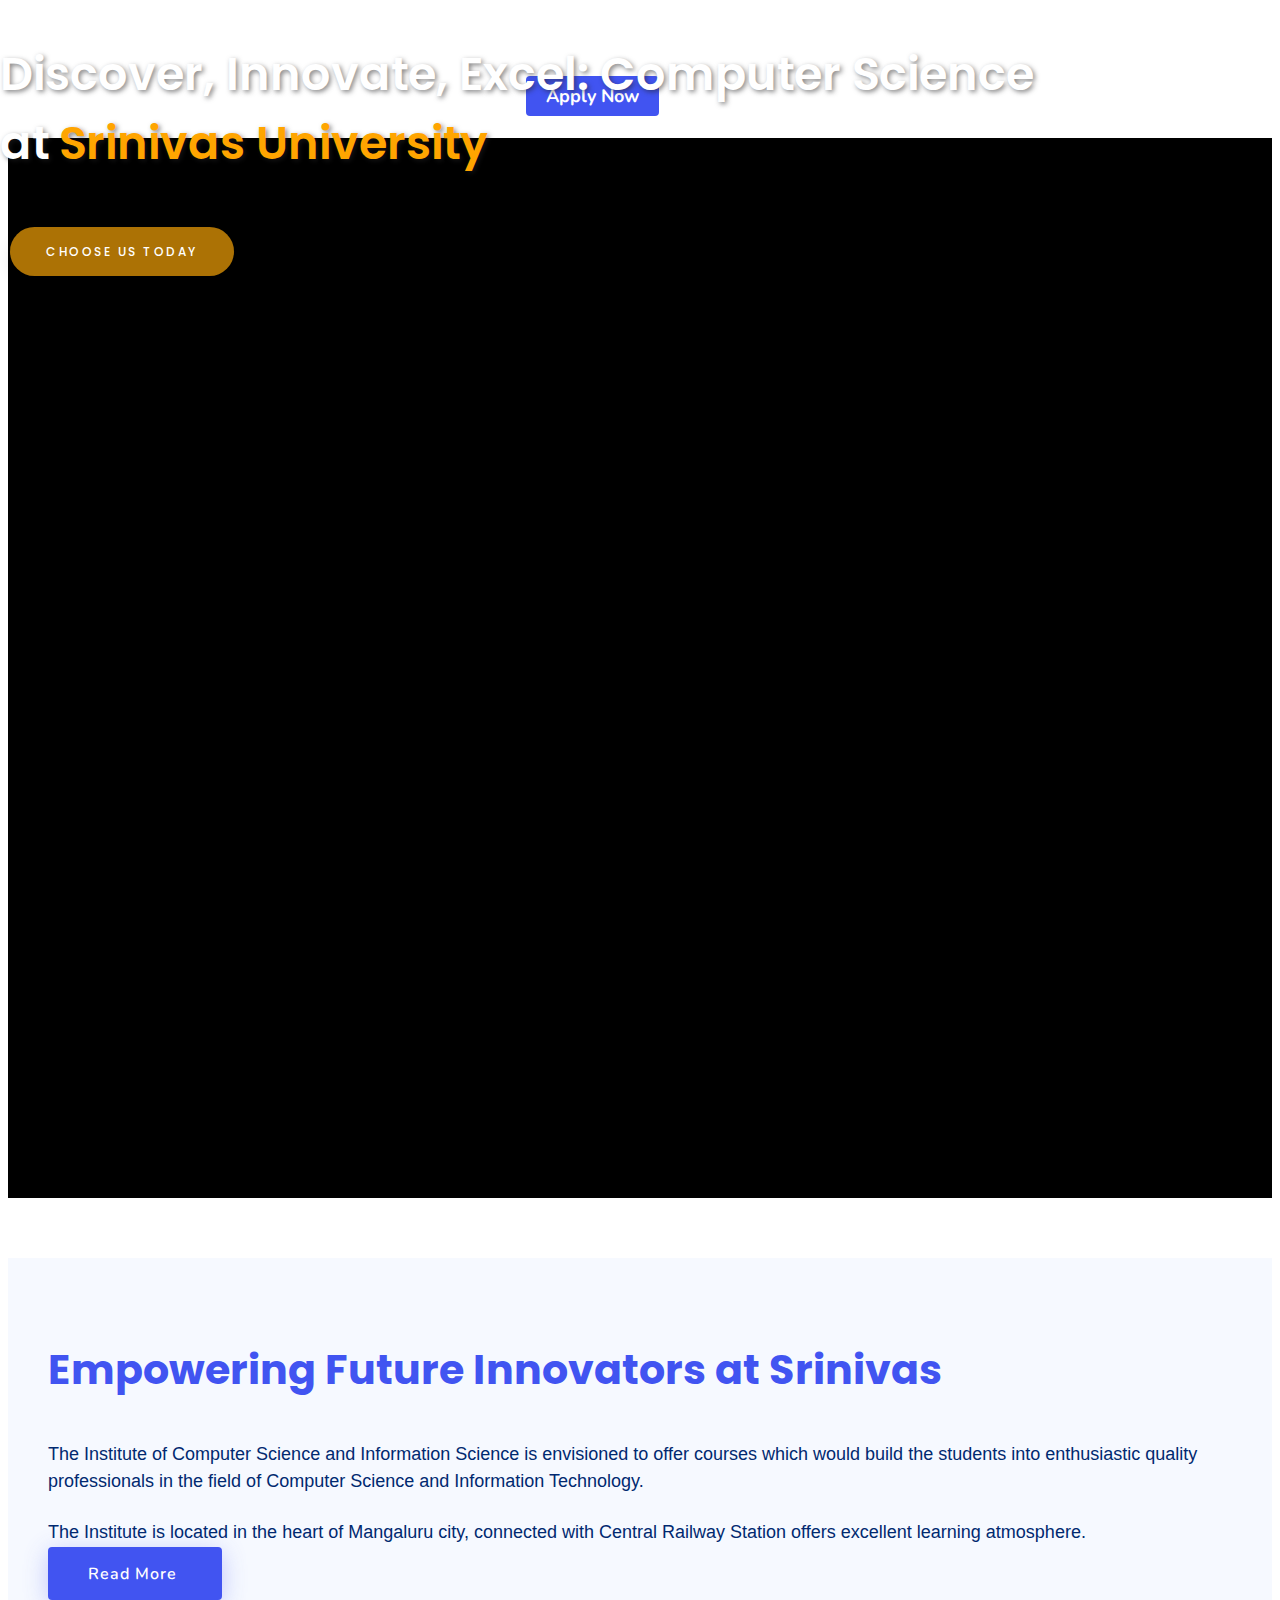
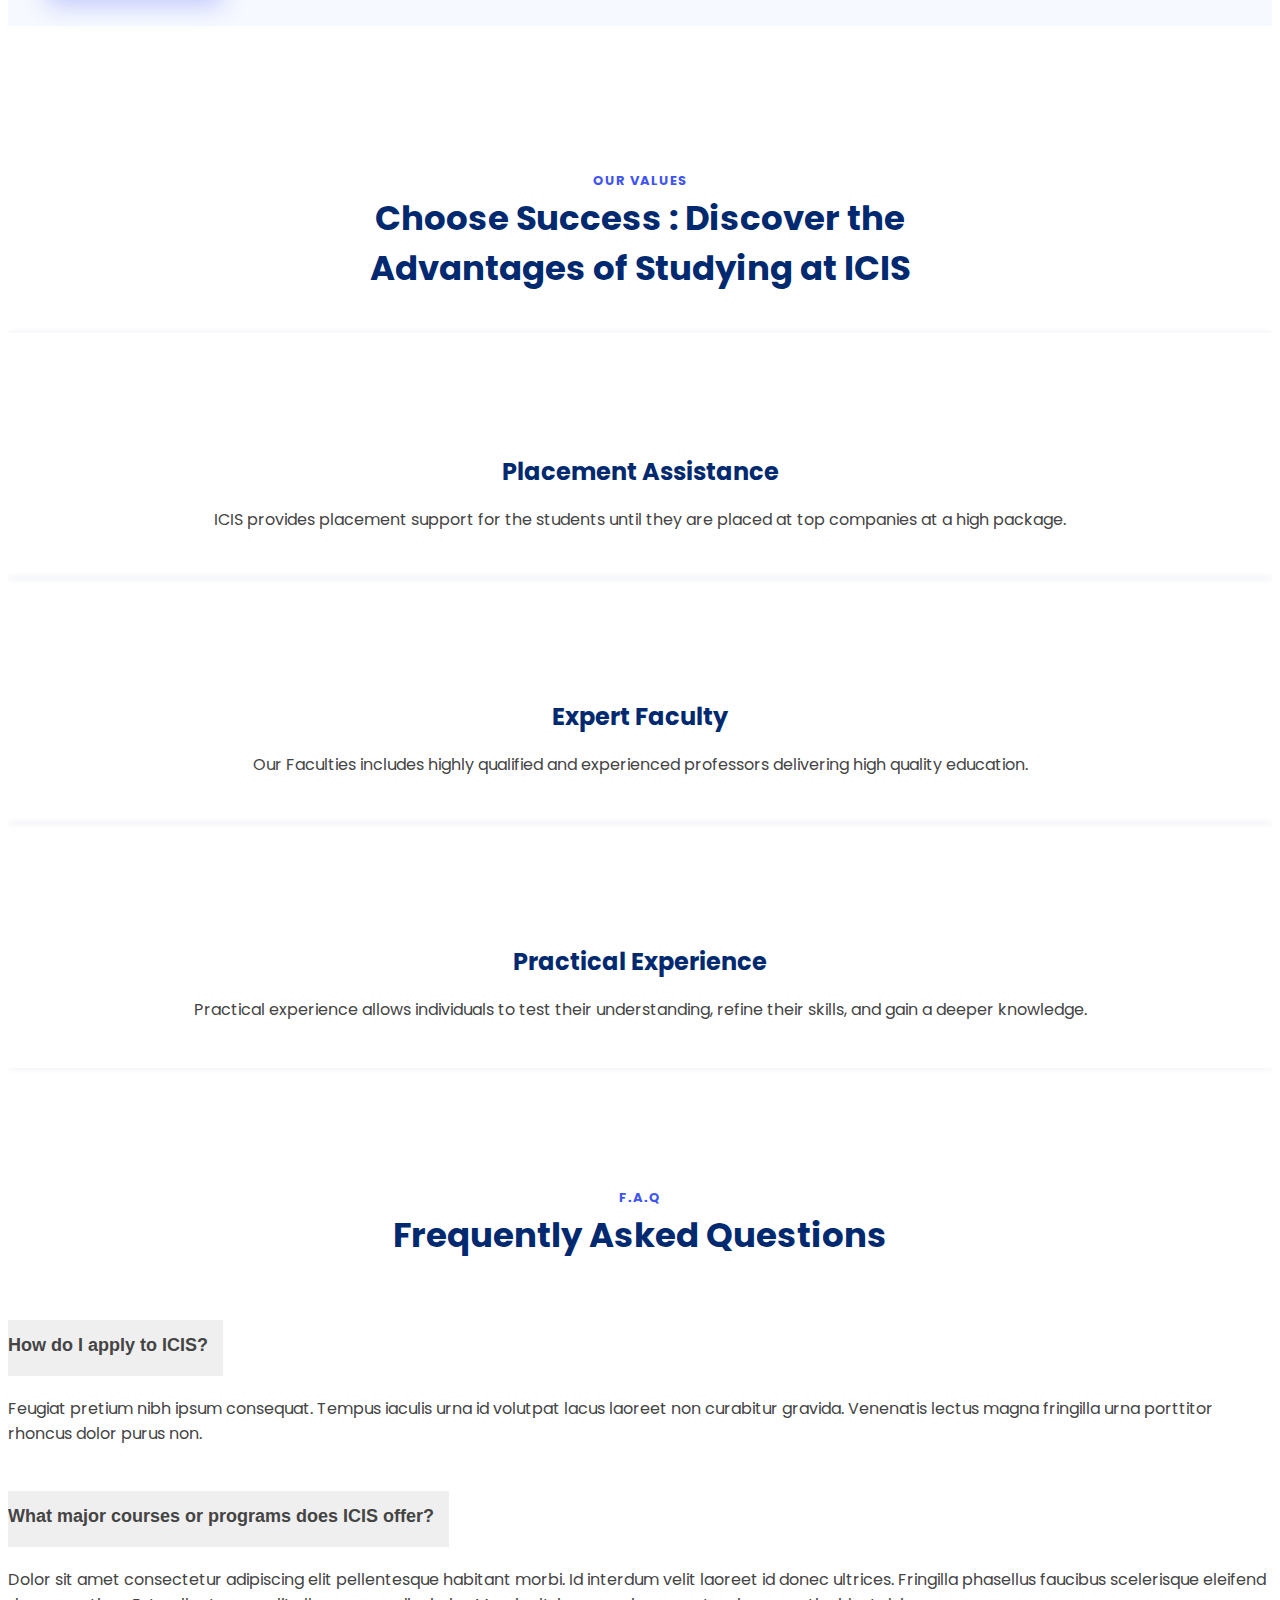
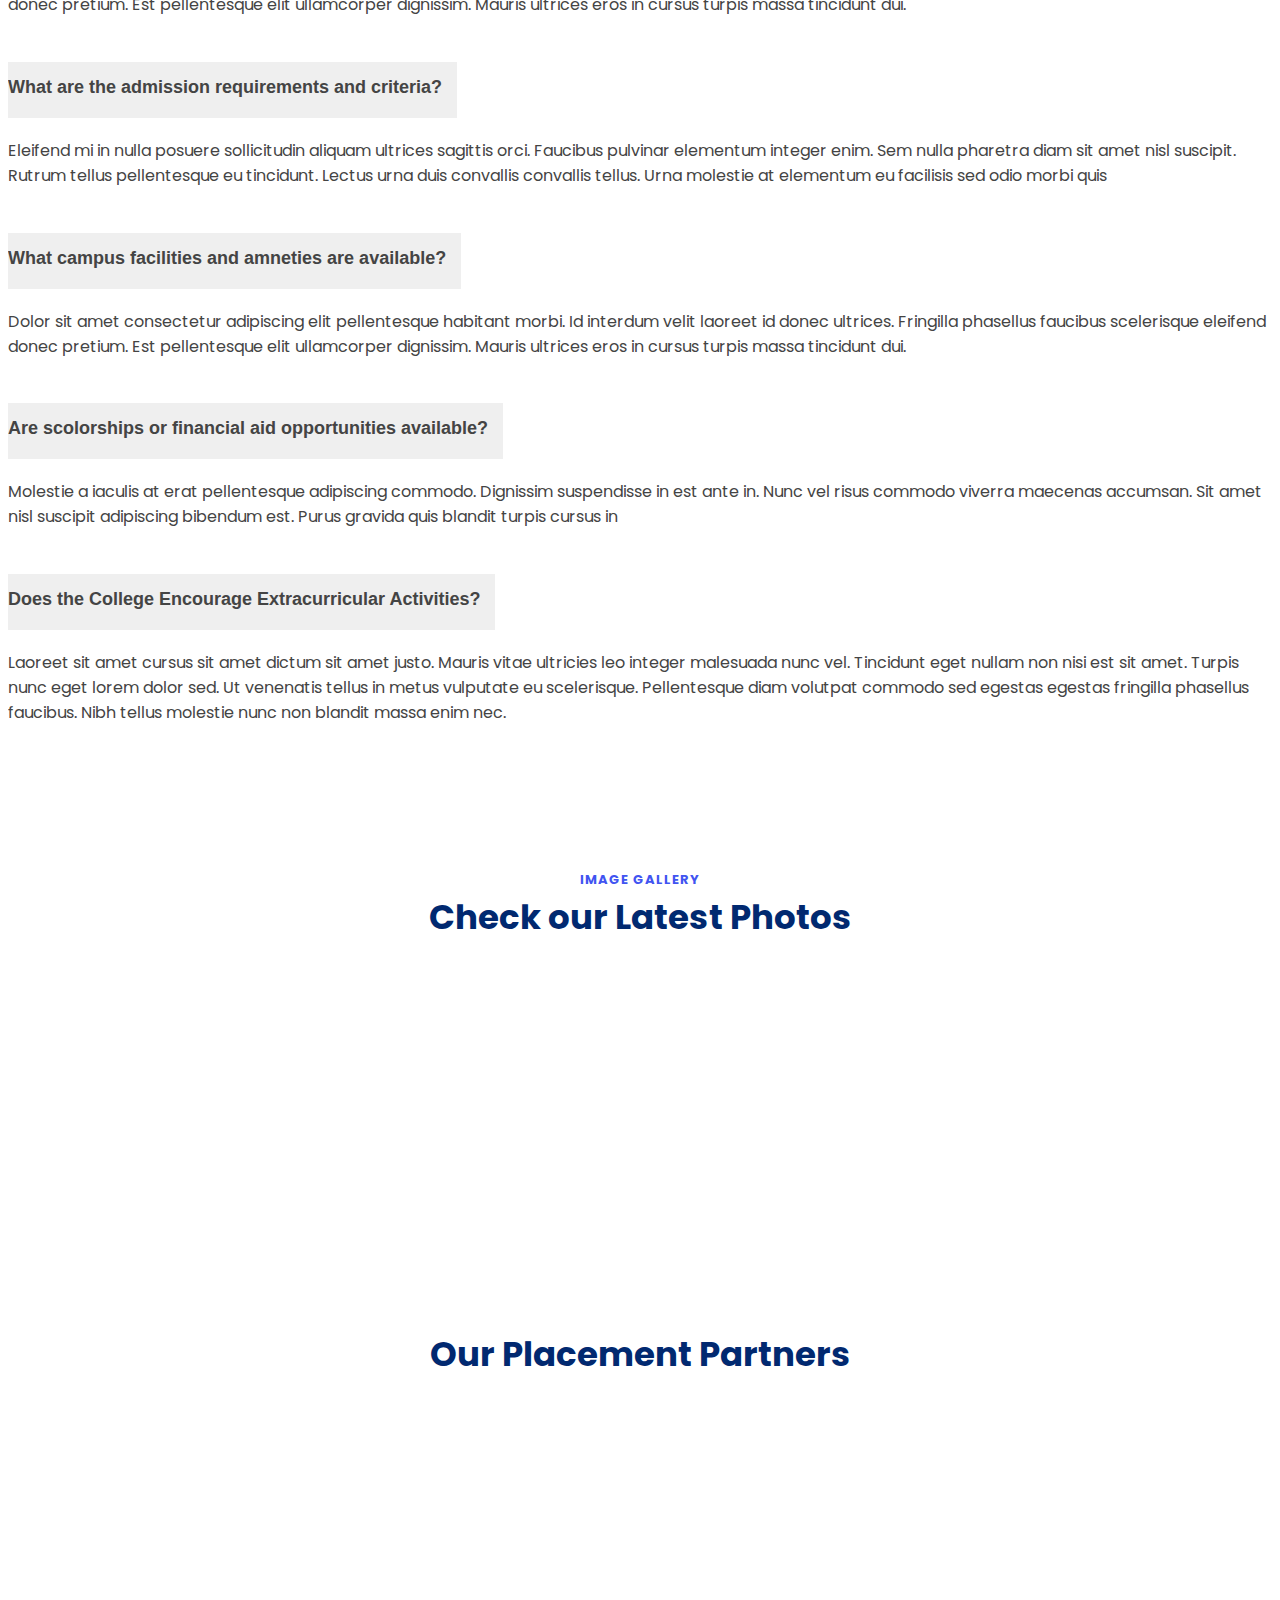
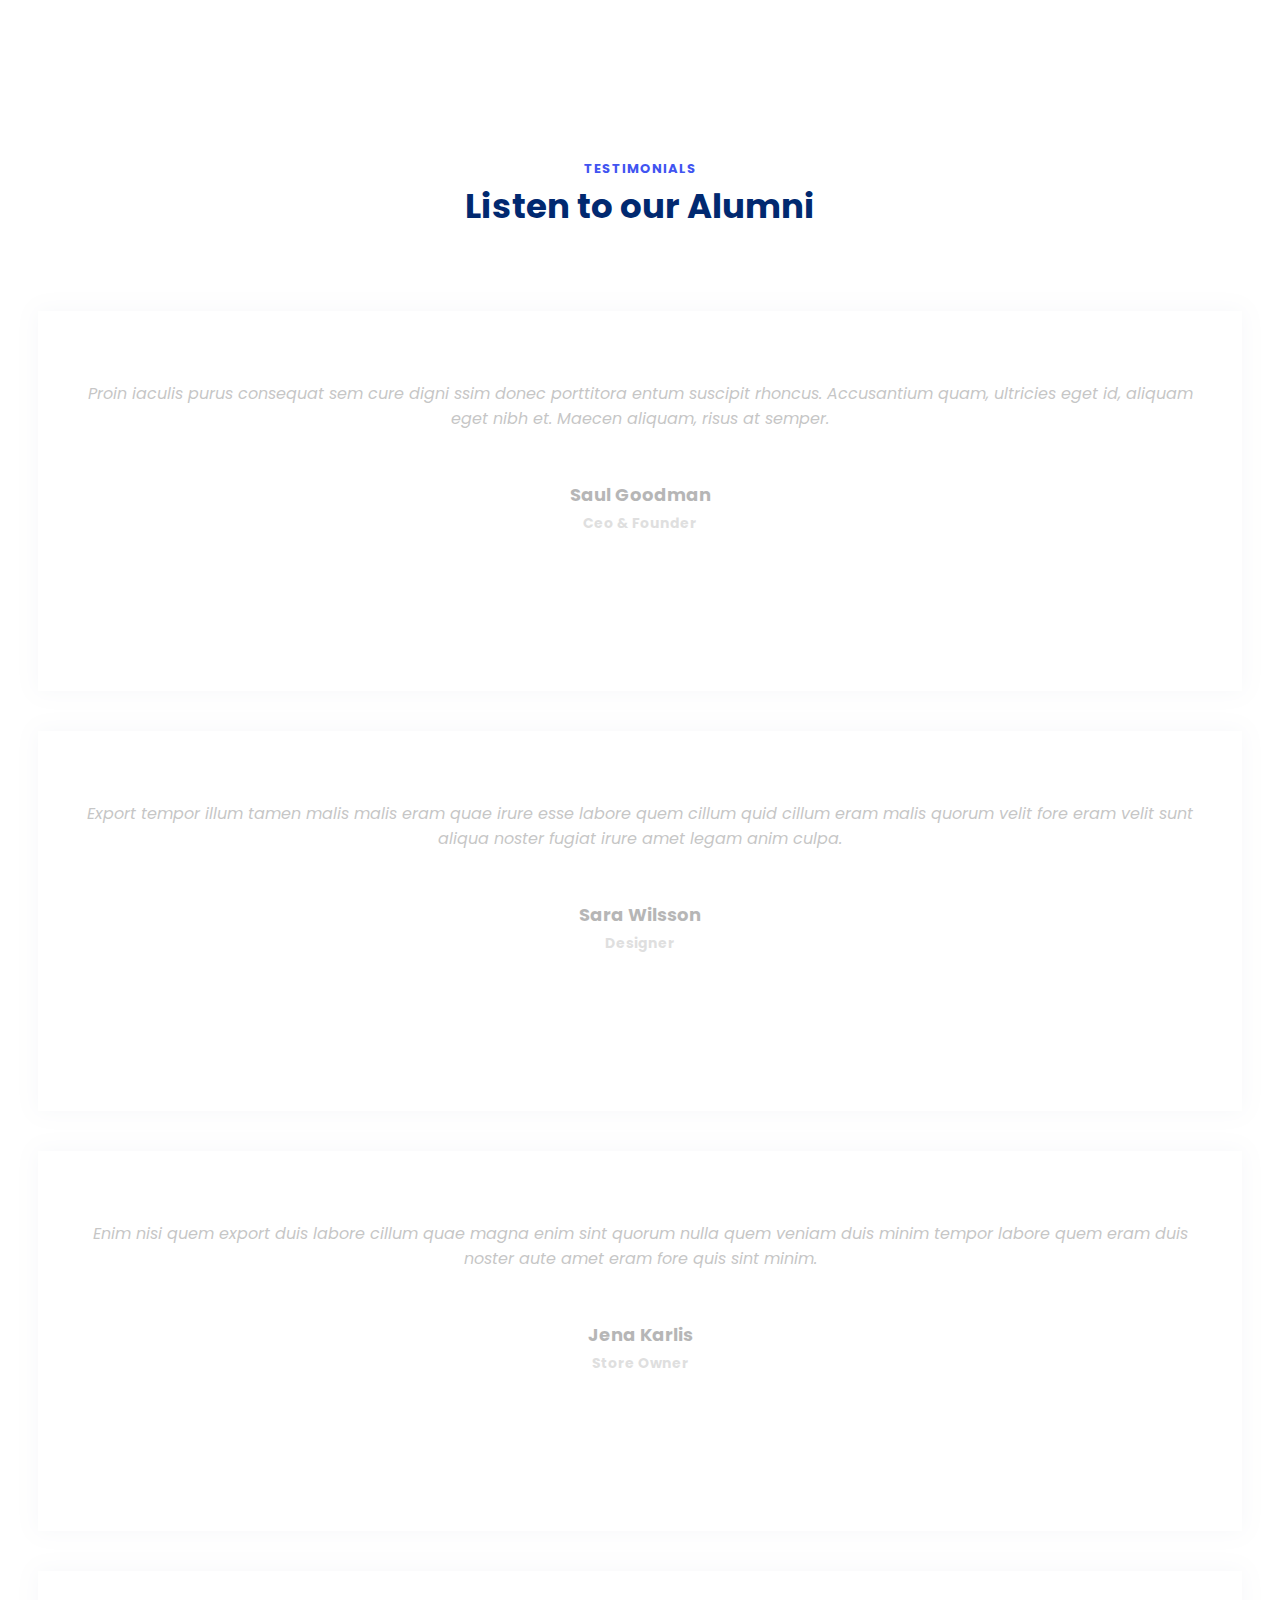
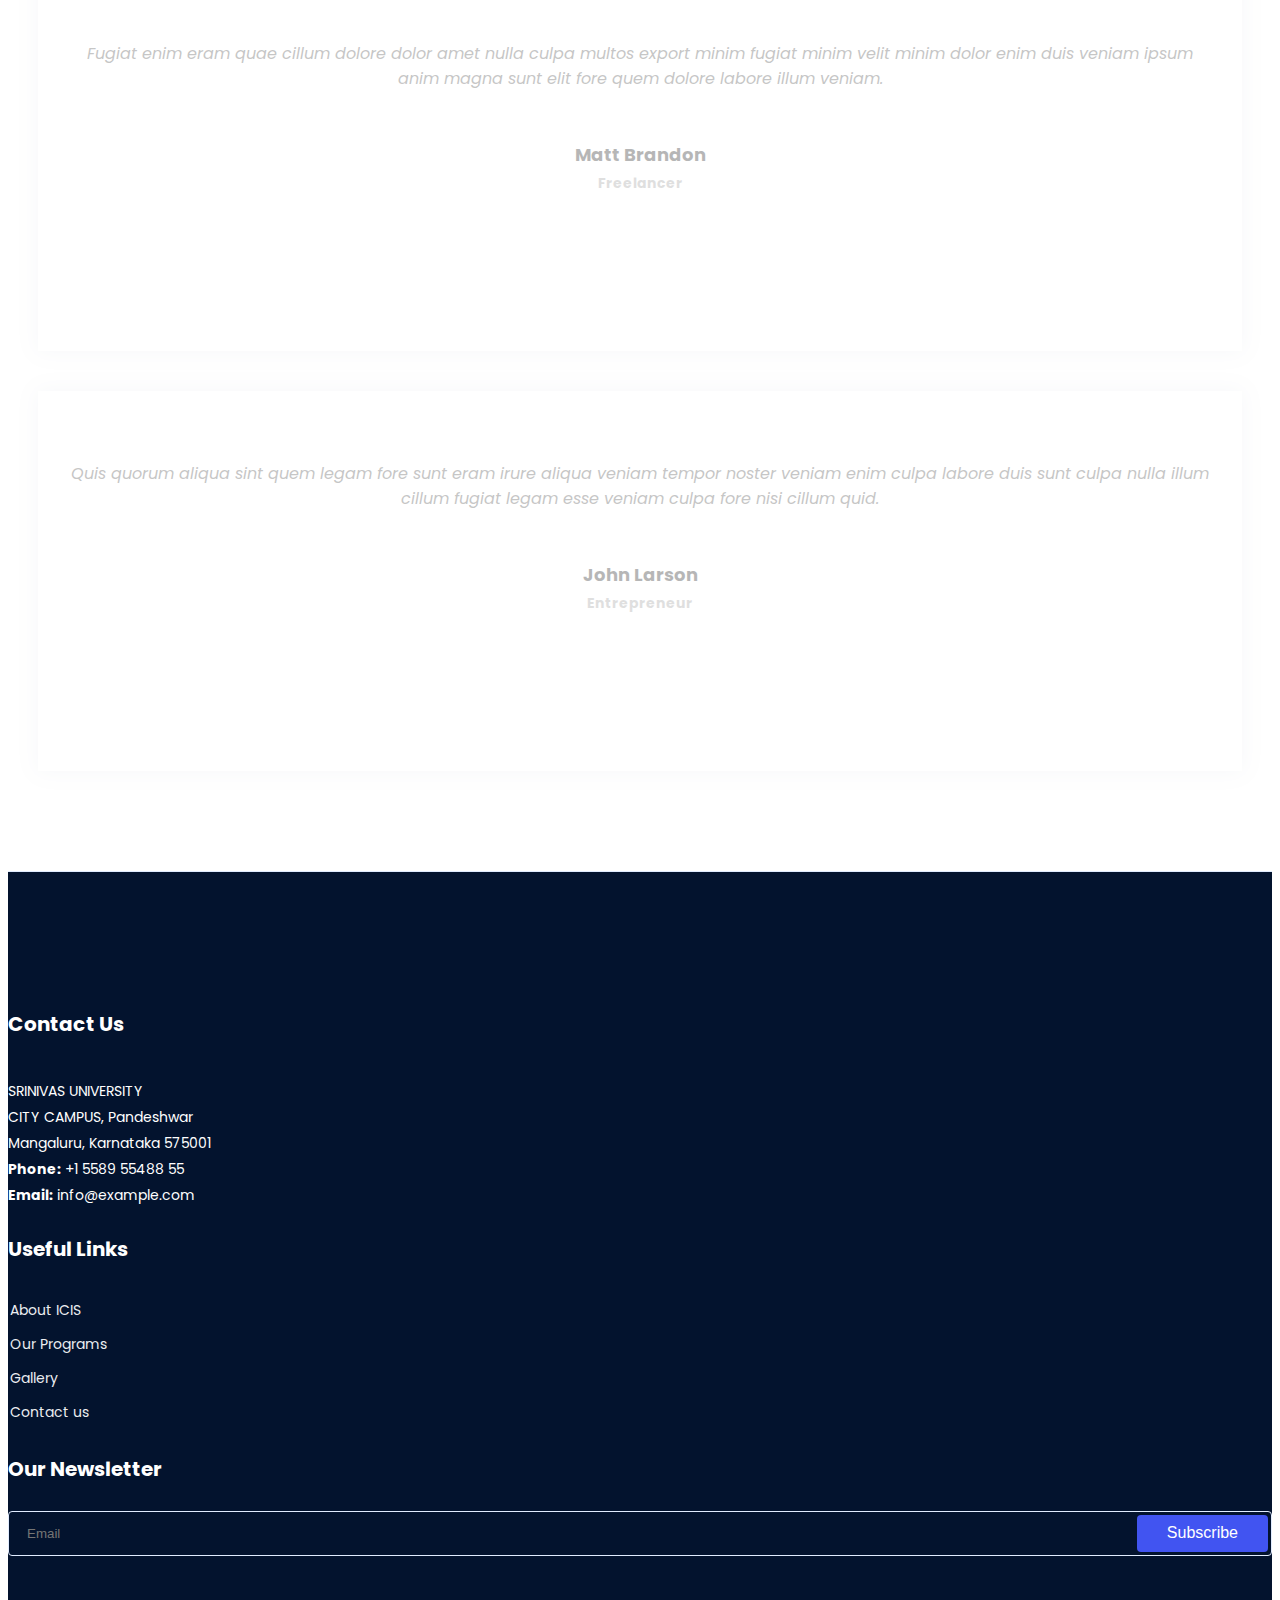
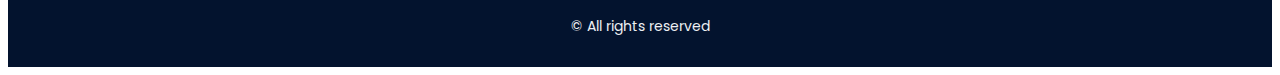
==== commit e360b16a: "Update index.html" ====
--- a/index.html
+++ b/index.html
@@ -50,13 +50,13 @@
               <li><a href="#">About ICIS</a></li>
             </ul>
           </li>
-          <li class="dropdown"><a href="#"><span>Our Programs</span> <i class="bi bi-chevron-down"></i></a>
-            <ul>
-              <li><a href="courses.html">Undergraduate</a></li>
+          <li class="dropdown"><a href="courses.html"><span>Courses</span> <i class="bi bi-chevron-down"></i></a>
+<!--             <ul>
+              <li><a href=>Undergraduate</a></li>
               <li><a href="#">Postgraduate</a></li>
               <li><a href="#">Doctoral and Postdoctoral</a></li>
              
-            </ul>
+            </ul> -->
           </li>
       <li class="dropdown"><a href="#"><span>More</span> <i class="bi bi-chevron-down"></i></a>
             <ul>
--- a/assets/css/style.css
+++ b/assets/css/style.css
@@ -186,7 +186,6 @@
 
 .header .logo img {
   max-height: 80px;
-  margin-left: 50px;
 }
 @media screen and  (min-width: 1200px) {
   /* For mobile phones: */
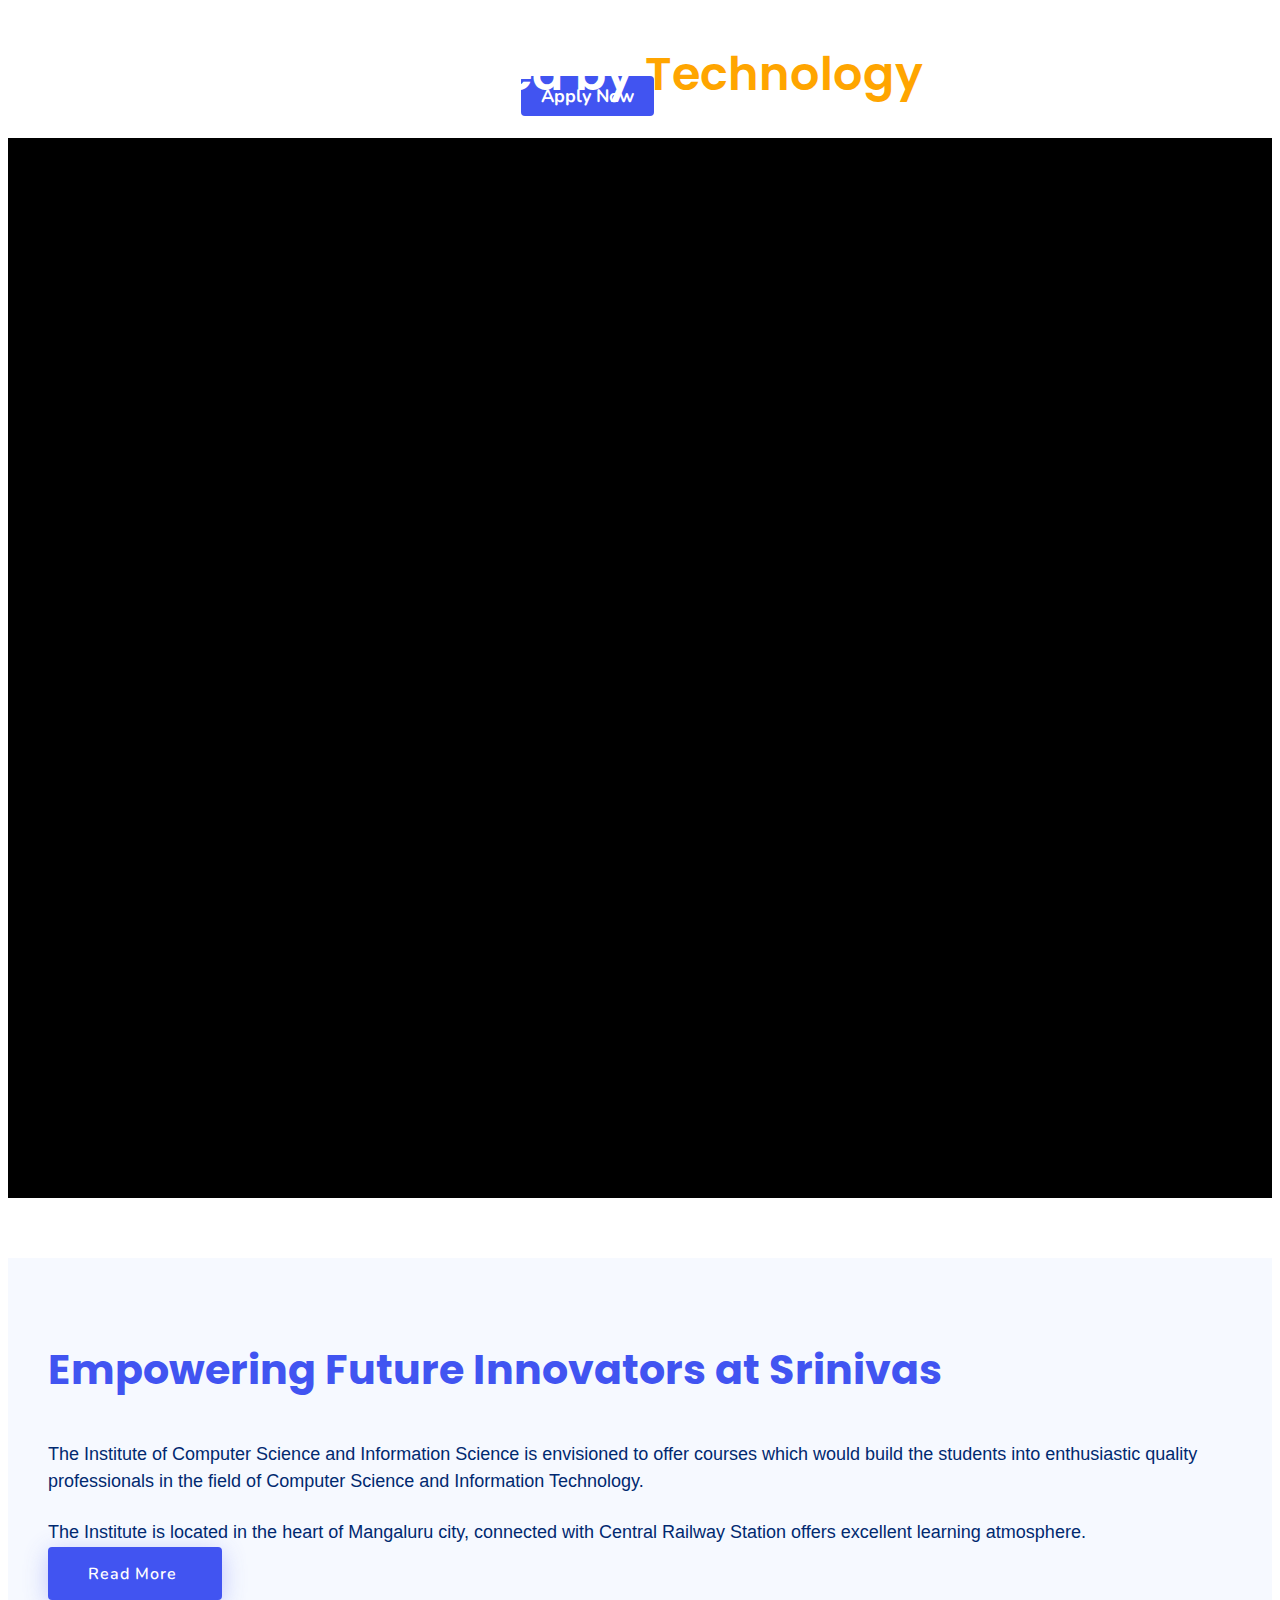
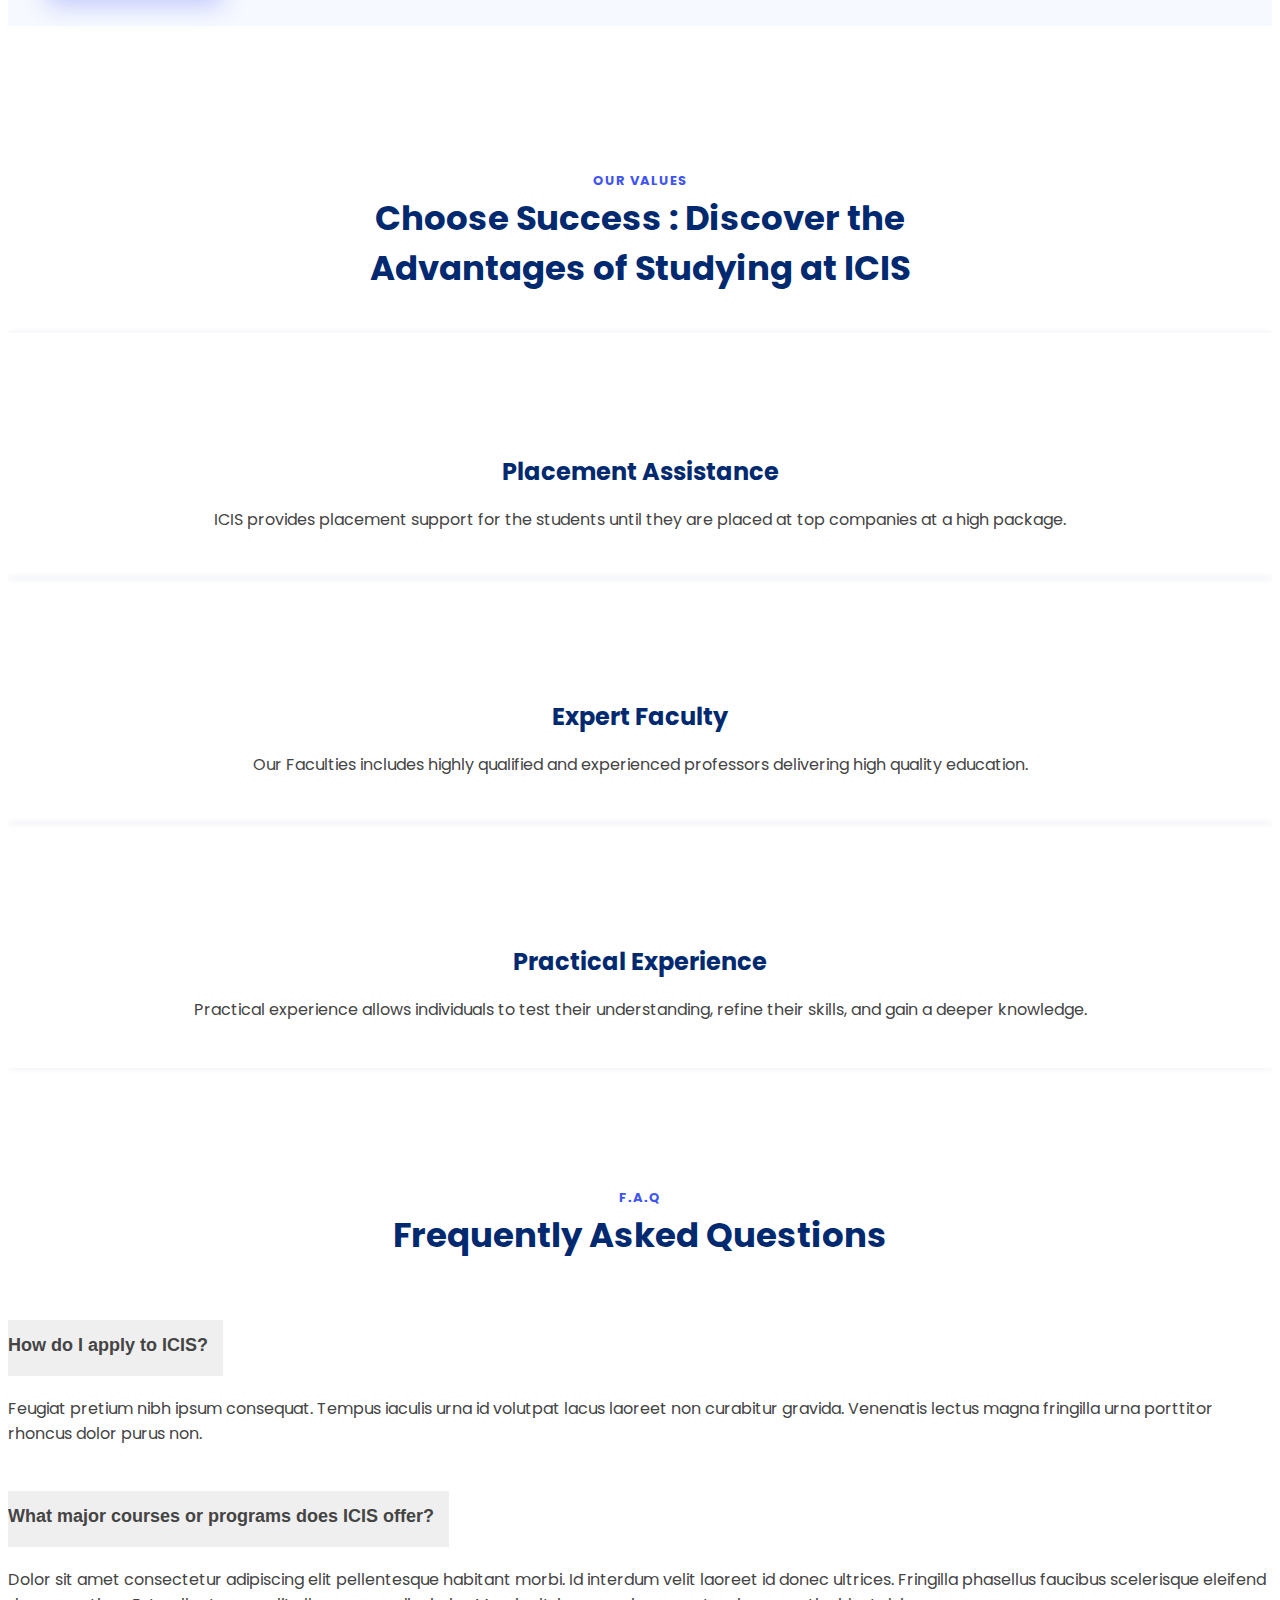
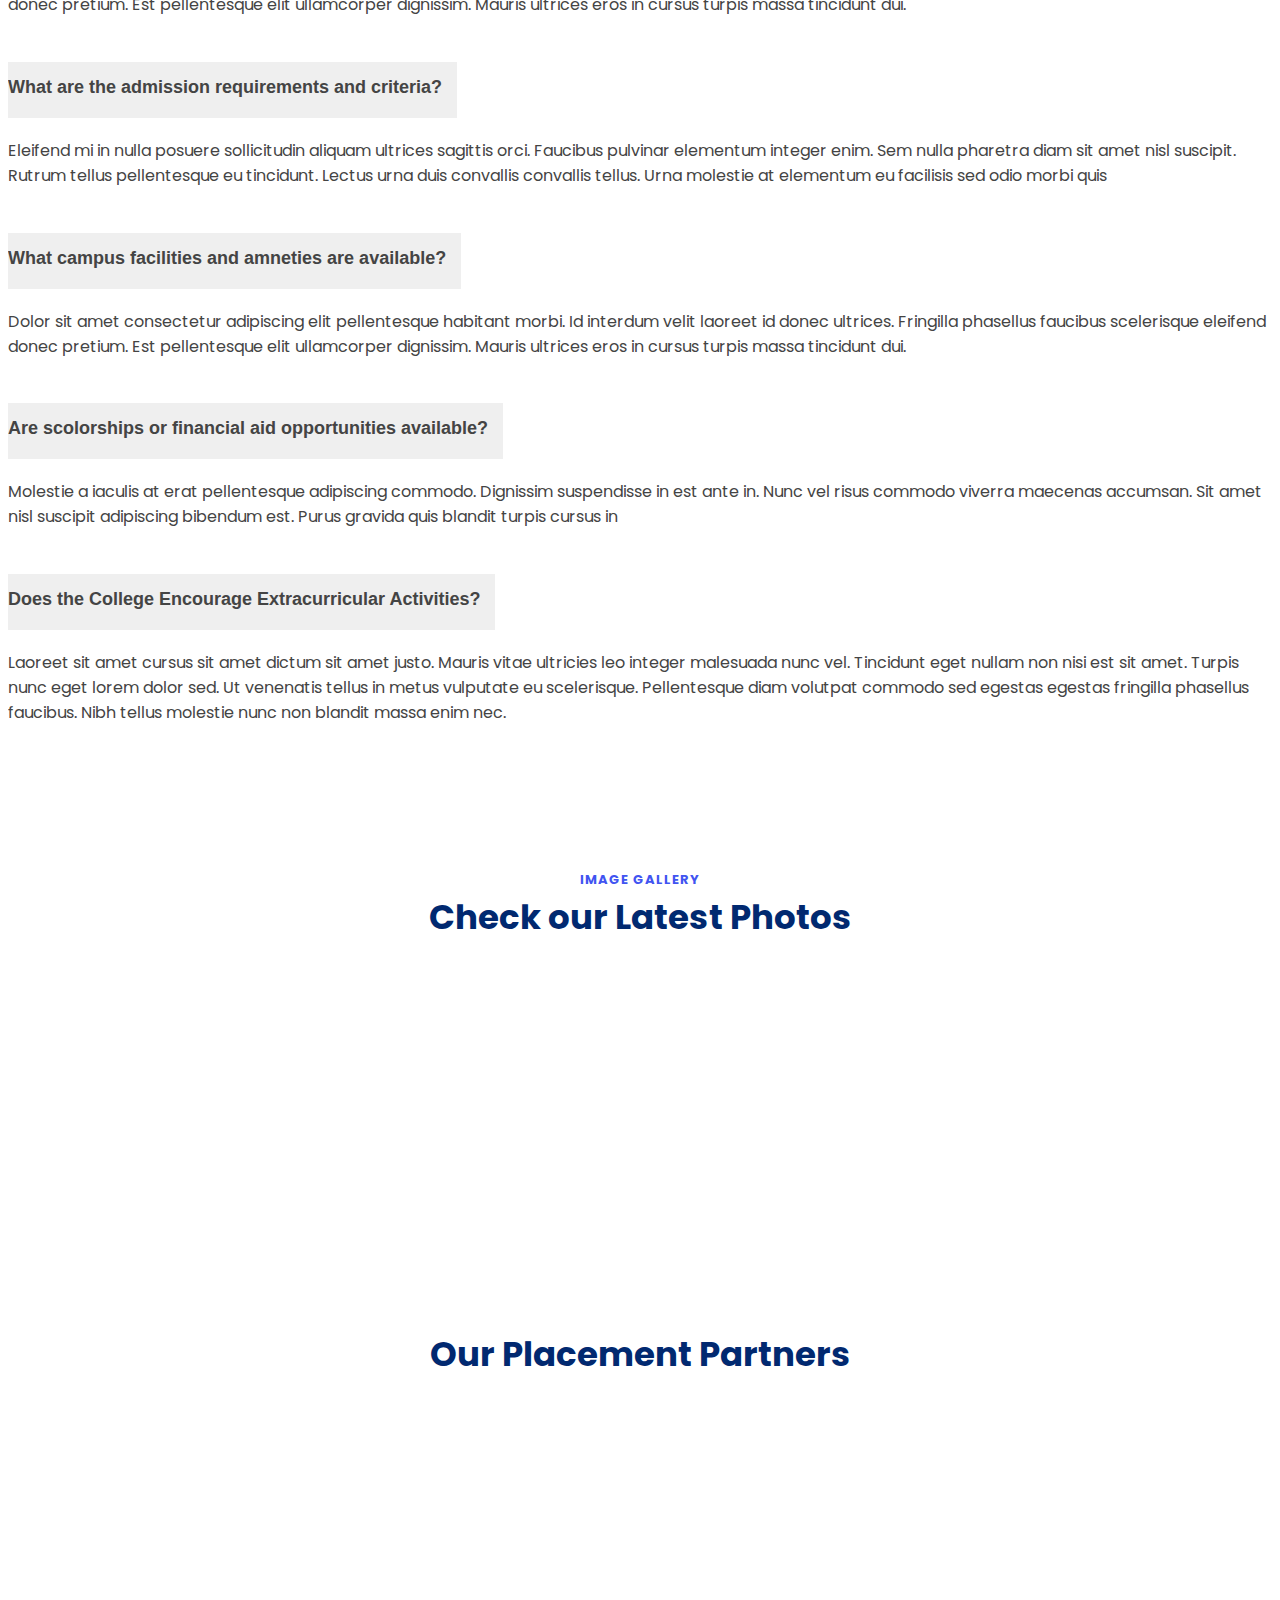
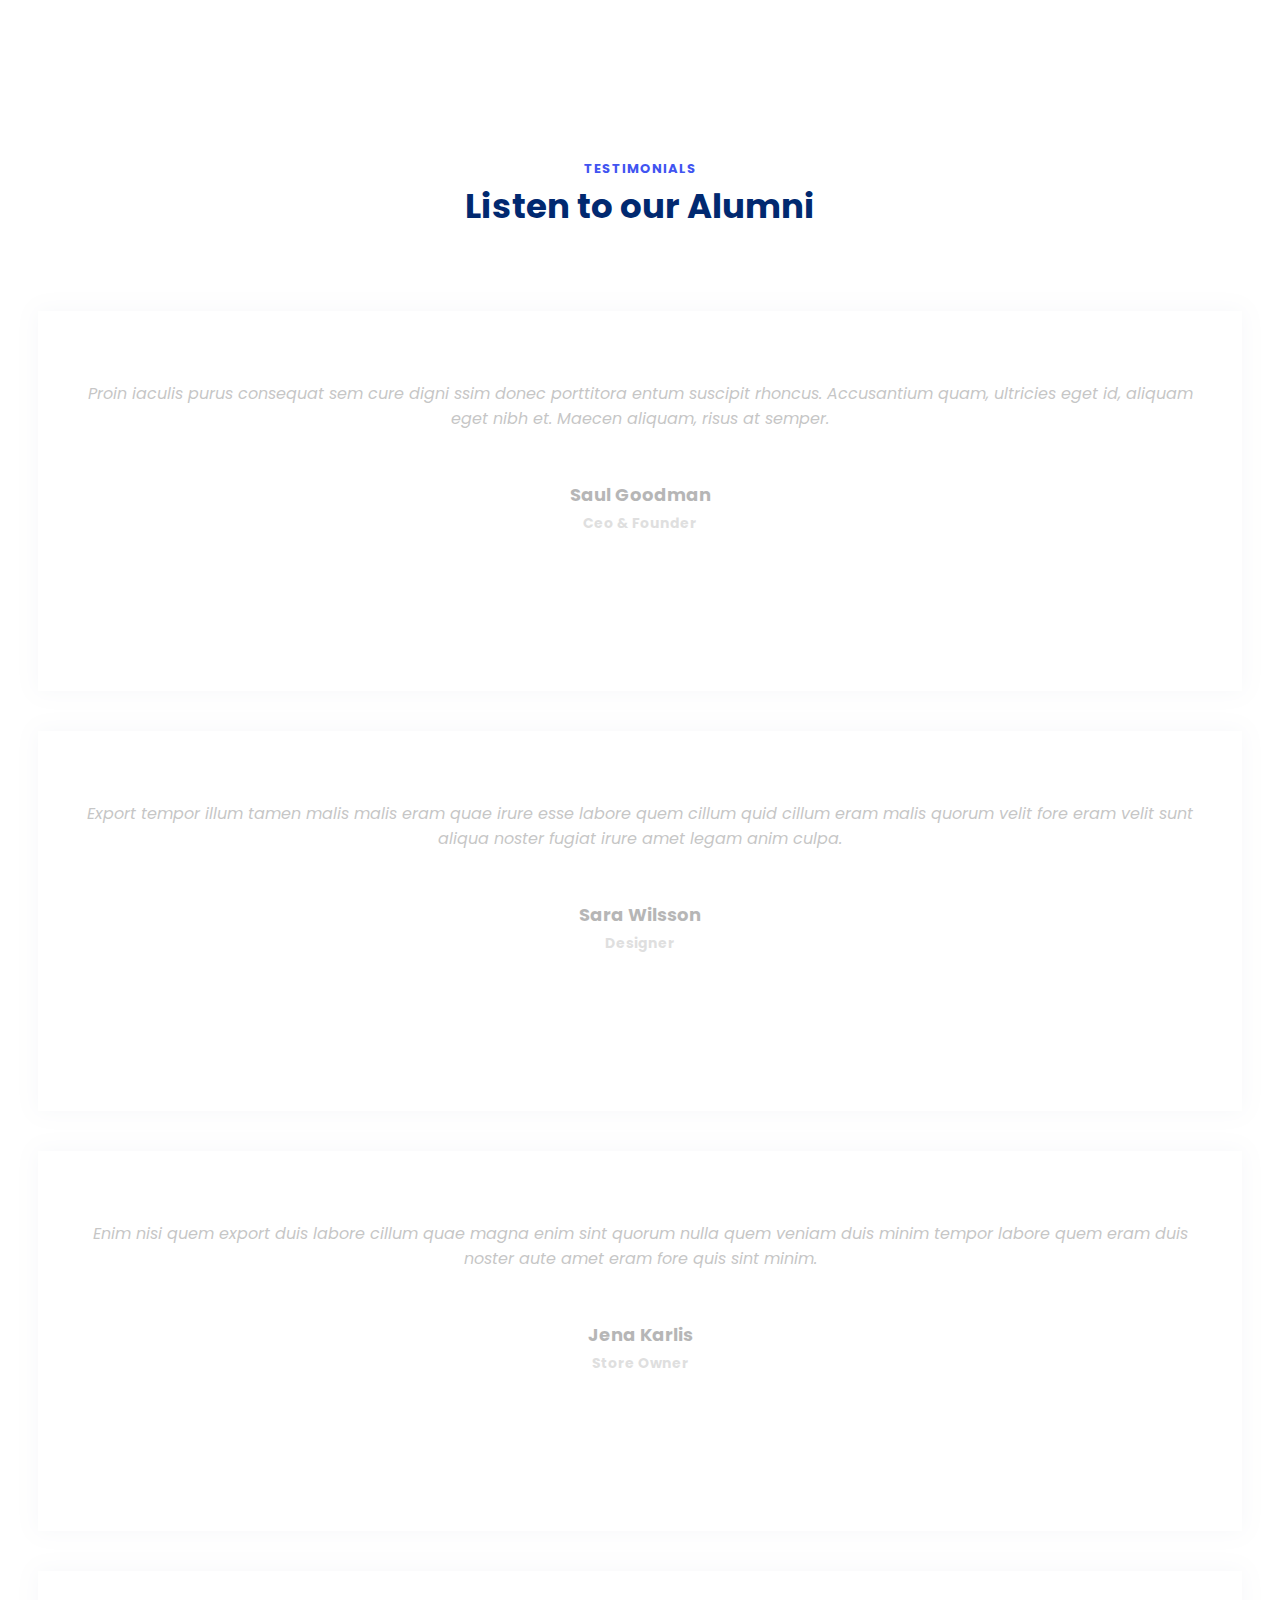
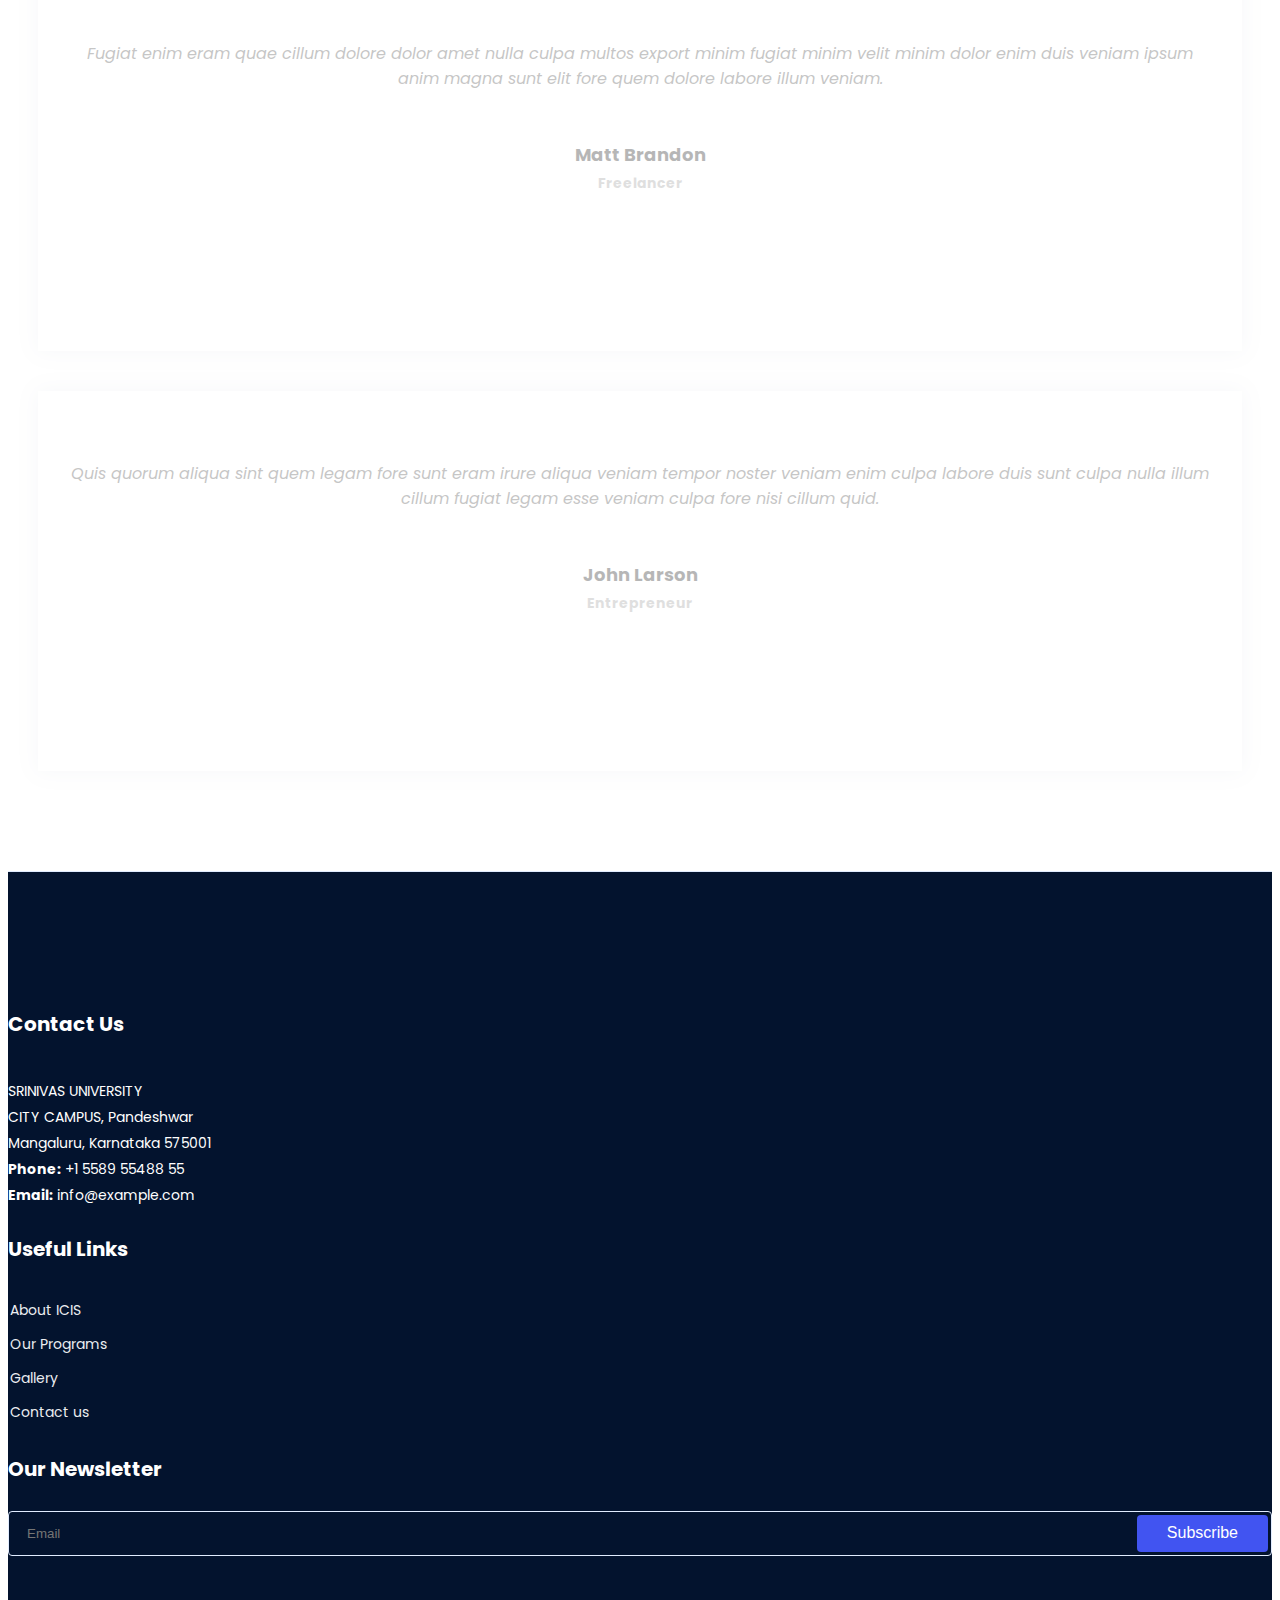
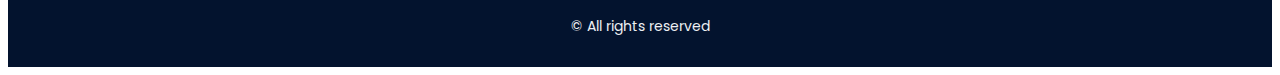
==== commit 1ccbe1f2: "updated new courses" ====
--- a/index.html
+++ b/index.html
@@ -36,23 +36,23 @@
   <header id="header" class="header fixed-top">
     <div class="container-fluid container-xl d-flex align-items-center justify-content-between">
 
-      <a href="index.html" class="logo d-flex align-items-center">
-        <img src="assets/img/logo.png" alt="" class="logo-img">
+      <a href="index.html" class="logo d-flex align-items-center col-sm-4">
+        <img src="assets/img/logo.png" alt="">
         <span>SRINIVAS</span>
       </a>
 
       <nav id="navbar" class="navbar">
         <ul>
-          <li><a class="nav-link scrollto active" href="#hero">Home</a></li>
+          <li><a class="nav-link scrollto active  col-sm-8" href="#hero">Home</a></li>
           <li class="dropdown"><a href="#"><span>About us</span> <i class="bi bi-chevron-down"></i></a>
             <ul>
               <li><a href="#">About University</a></li>
               <li><a href="#">About ICIS</a></li>
             </ul>
           </li>
-          <li class="dropdown"><a href="courses.html"><span>Courses</span> <i class="bi bi-chevron-down"></i></a>
-<!--             <ul>
-              <li><a href=>Undergraduate</a></li>
+          <li class="dropdown"><a href="courses.html"><span>Courses</span> </a>
+            <!-- <ul>
+              <li><a href="#">Undergraduate</a></li>
               <li><a href="#">Postgraduate</a></li>
               <li><a href="#">Doctoral and Postdoctoral</a></li>
              
@@ -70,7 +70,7 @@
              </ul>
           </li>
           <li><a class="nav-link scrollto" href="#contact">Contact us</a></li>
-          <li><a class="getstarted scrollto active" href="#about">Apply Now</a></li>
+          <li><a class="getstarted" href="#about">Apply Now</a></li>
         </ul>
         <i class="bi bi-list mobile-nav-toggle"></i>
       </nav><!-- .navbar -->
@@ -107,8 +107,7 @@
         <div class="container">
           <div class="row ">
             <div class="col-lg-6 ">
-              <h2 data-aos="fade-down">Discover, Innovate, Excel: Computer Science at<span class="highlight">Srinivas University</span></h2>
-              <a data-aos="fade-up" data-aos-delay="200" href="#get-started" class="btn">Choose Us Today</a>
+              <h2 data-aos="fade-down">Building a Future Fueled by<span class="highlight"> Technology</span></h2>
               <!-- <a data-aos="fade-up" data-aos-delay="200" href="#get-started" class="btn-get-started">Get Started</a> -->
             </div>
           </div>
--- a/assets/css/style.css
+++ b/assets/css/style.css
@@ -179,20 +179,22 @@
 .header.header-scrolled a 
 {
   color: #4154f1;
-}
+  
+}
+ .header.header-scrolled .getstarted {
+  color:#fff;
+ }
 .header.header-scrolled .logo span{
   color:#4154f1;
 }
 
 .header .logo img {
+  height: auto;
+  width: auto;
   max-height: 80px;
-}
-@media screen and  (min-width: 1200px) {
-  /* For mobile phones: */
-  .header .logo img {
-    margin-left: -50px;
-  }
-}
+  /* margin-left: -50px; */
+}
+
 .header .logo span {
   font-size: 30px;
   font-weight: 700;
@@ -261,6 +263,7 @@
   padding: 8px 20px;
   margin-left: 30px;
   border-radius: 4px;
+  
 
 }
 
@@ -500,42 +503,12 @@
   font-size: 46px;
   font-weight: 600;
   position: relative;
-  text-shadow: 2px 2px 5px rgba(34,34,37,0.55);
   
 }
 .hero .info h2 span {
   color: orange;
-  text-shadow: 2px 2px 5px rgba(34,34,37,0.55);
-  margin: 10px;
-}
-.hero .btn {
- padding: 1.3em 3em;
- margin: -50px 10px;
- font-size: 12px;
- text-transform: uppercase;
- letter-spacing: 2.5px;
- font-weight: 500;
- color: #ffffff;
- background-color: rgba(247, 163, 7, 0.697);
- border: none;
- border-radius: 45px;
- box-shadow: 0px 8px 15px rgba(0, 0, 0, 0.1);
- transition: all 0.3s ease 0s;
- cursor: pointer;
- outline: none;
-}
-
-.hero .btn:hover {
- background-color: #4f5ee7b4;
- box-shadow: 0px 15px 20px rgba(52, 46, 229, 0.4);
- color: #fff;
- transform: translateY(-5px);
-}
-
-.hero .btn:active {
- transform: translateY(-1px);
-}
-
+  
+}
 
 .hero .info h2:after {
   content: "";
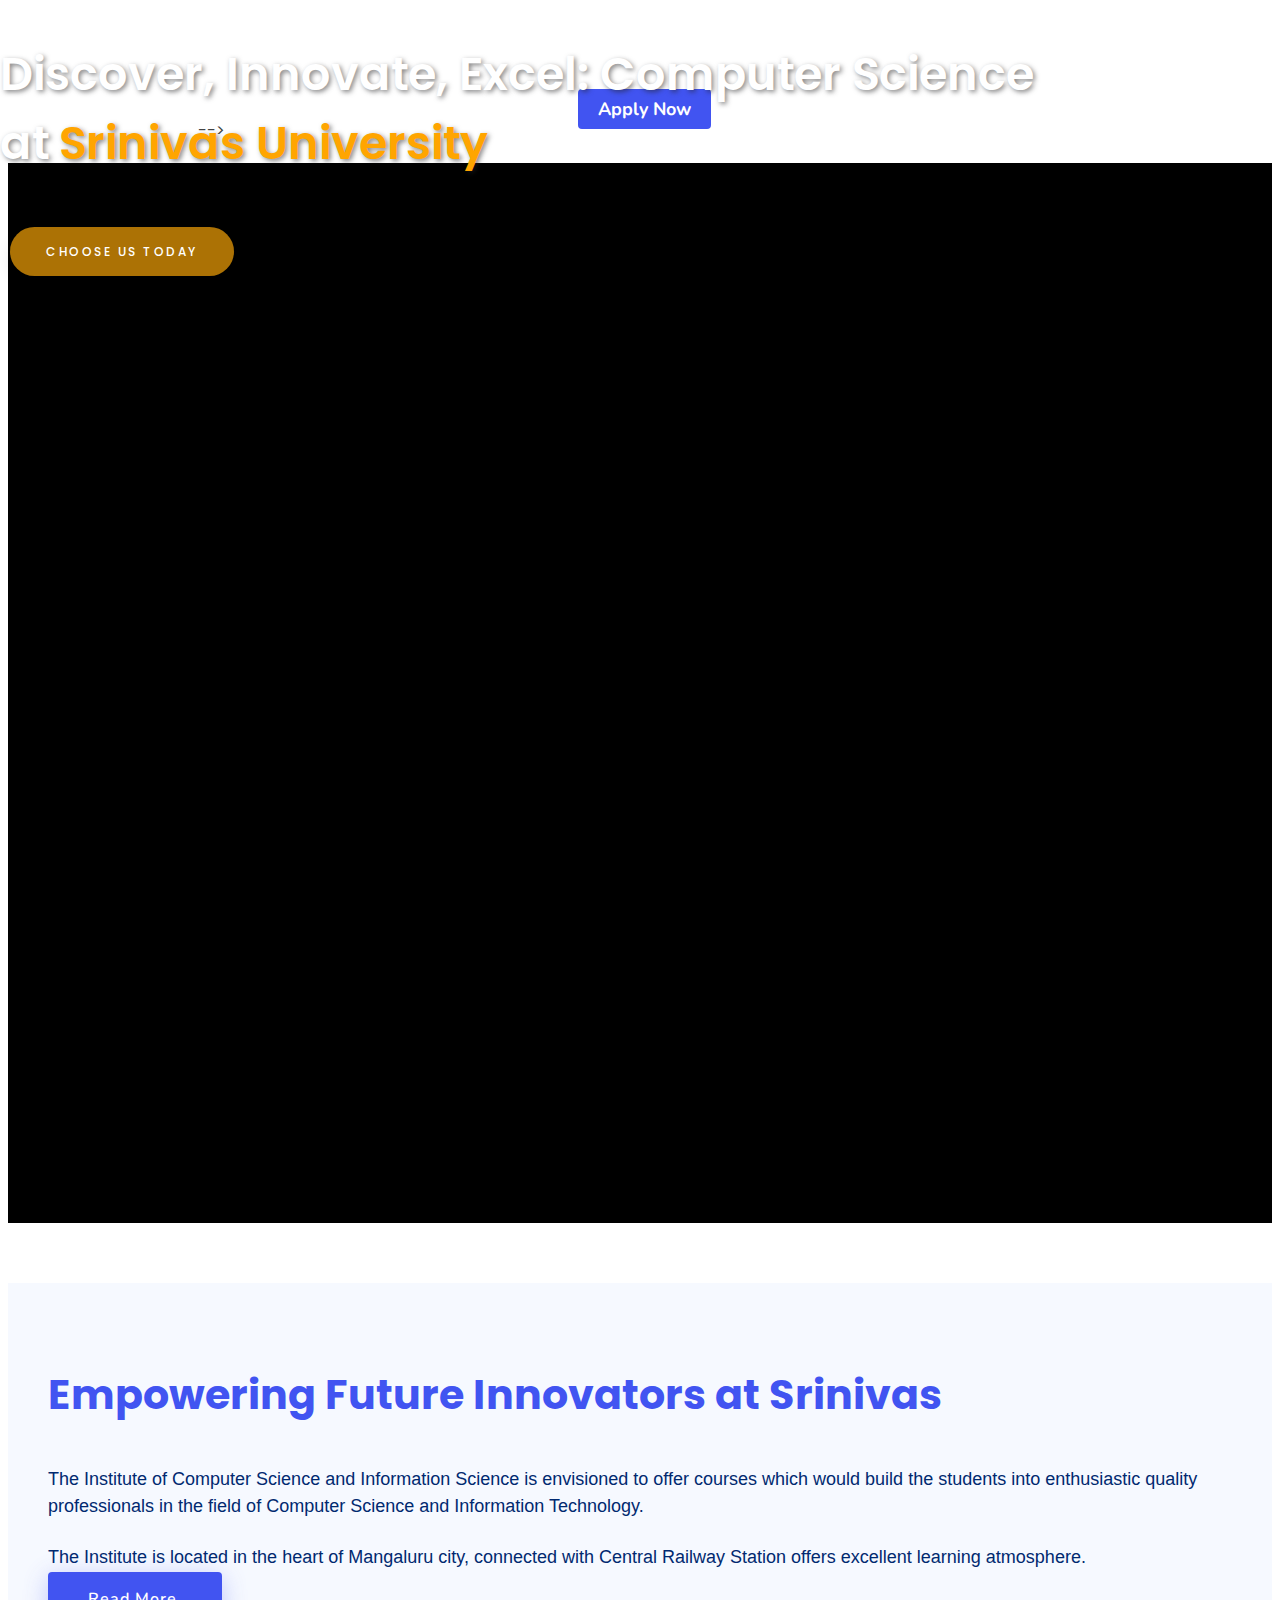
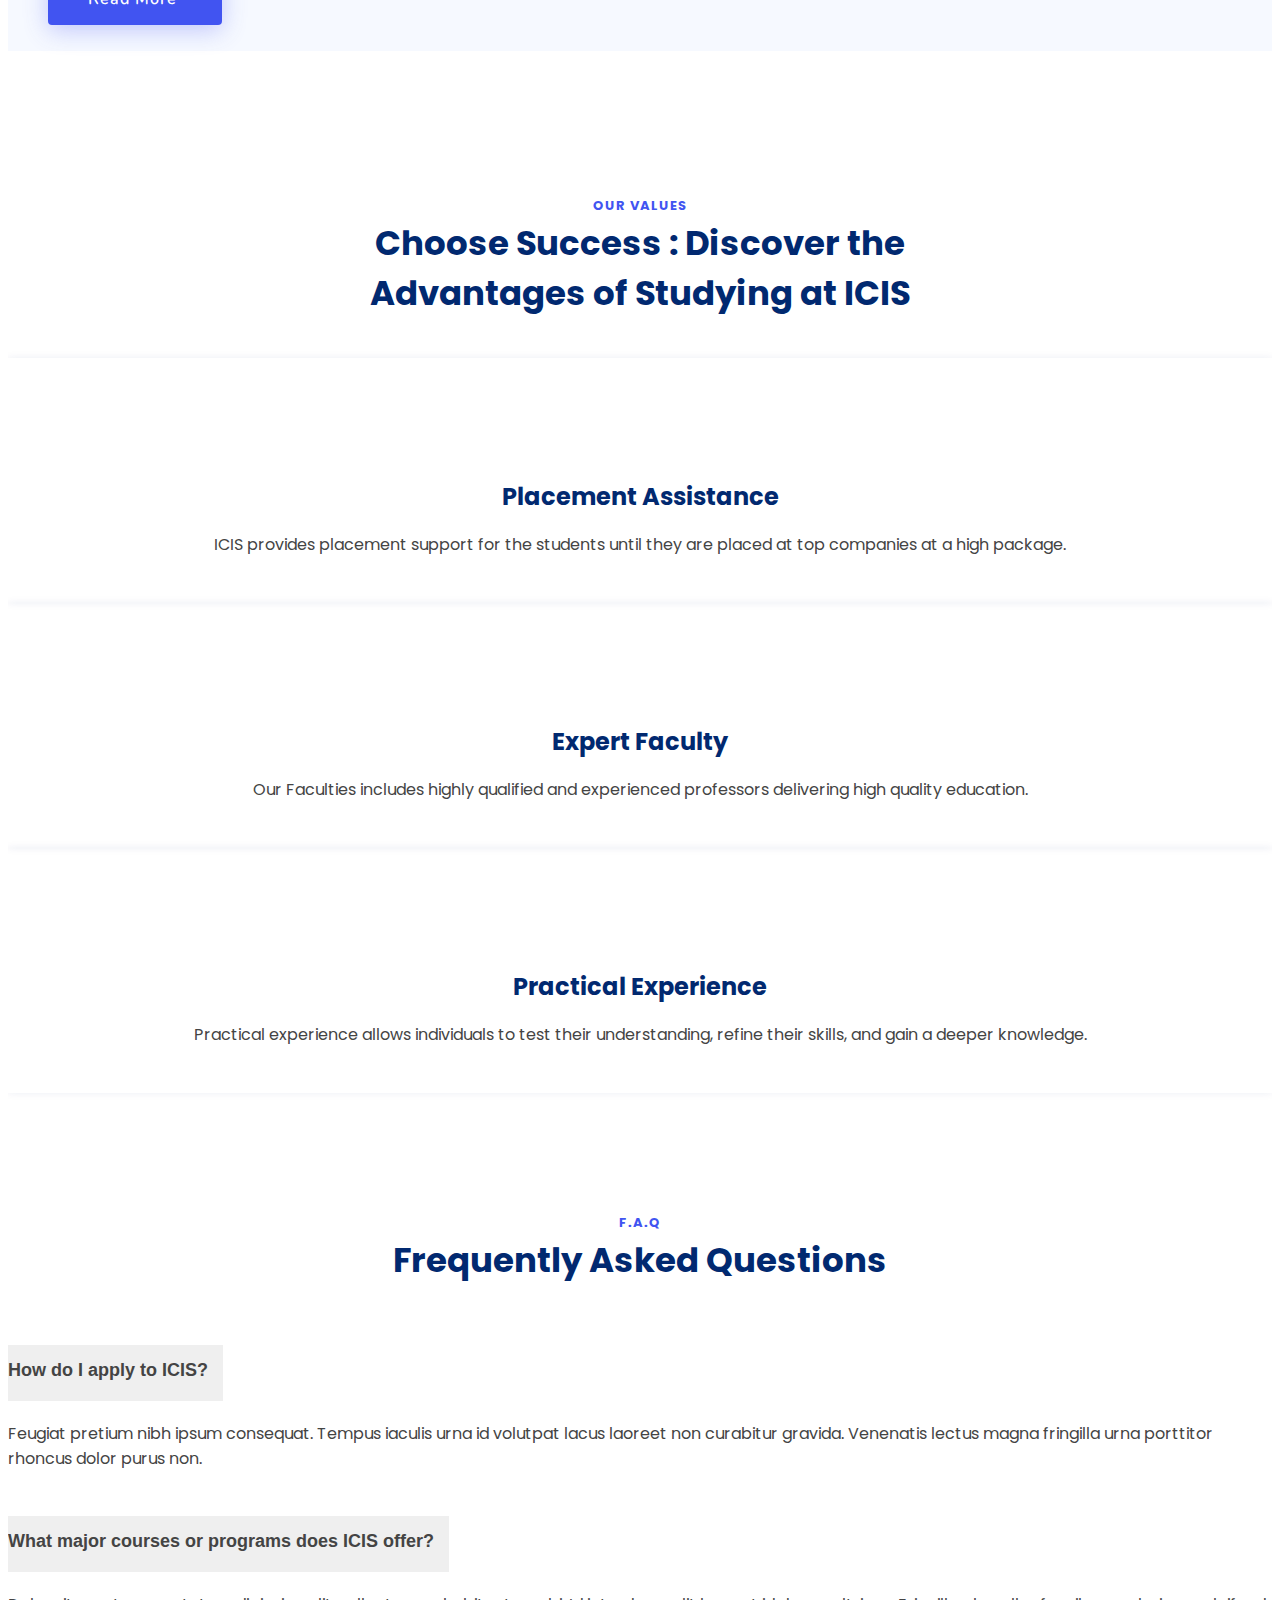
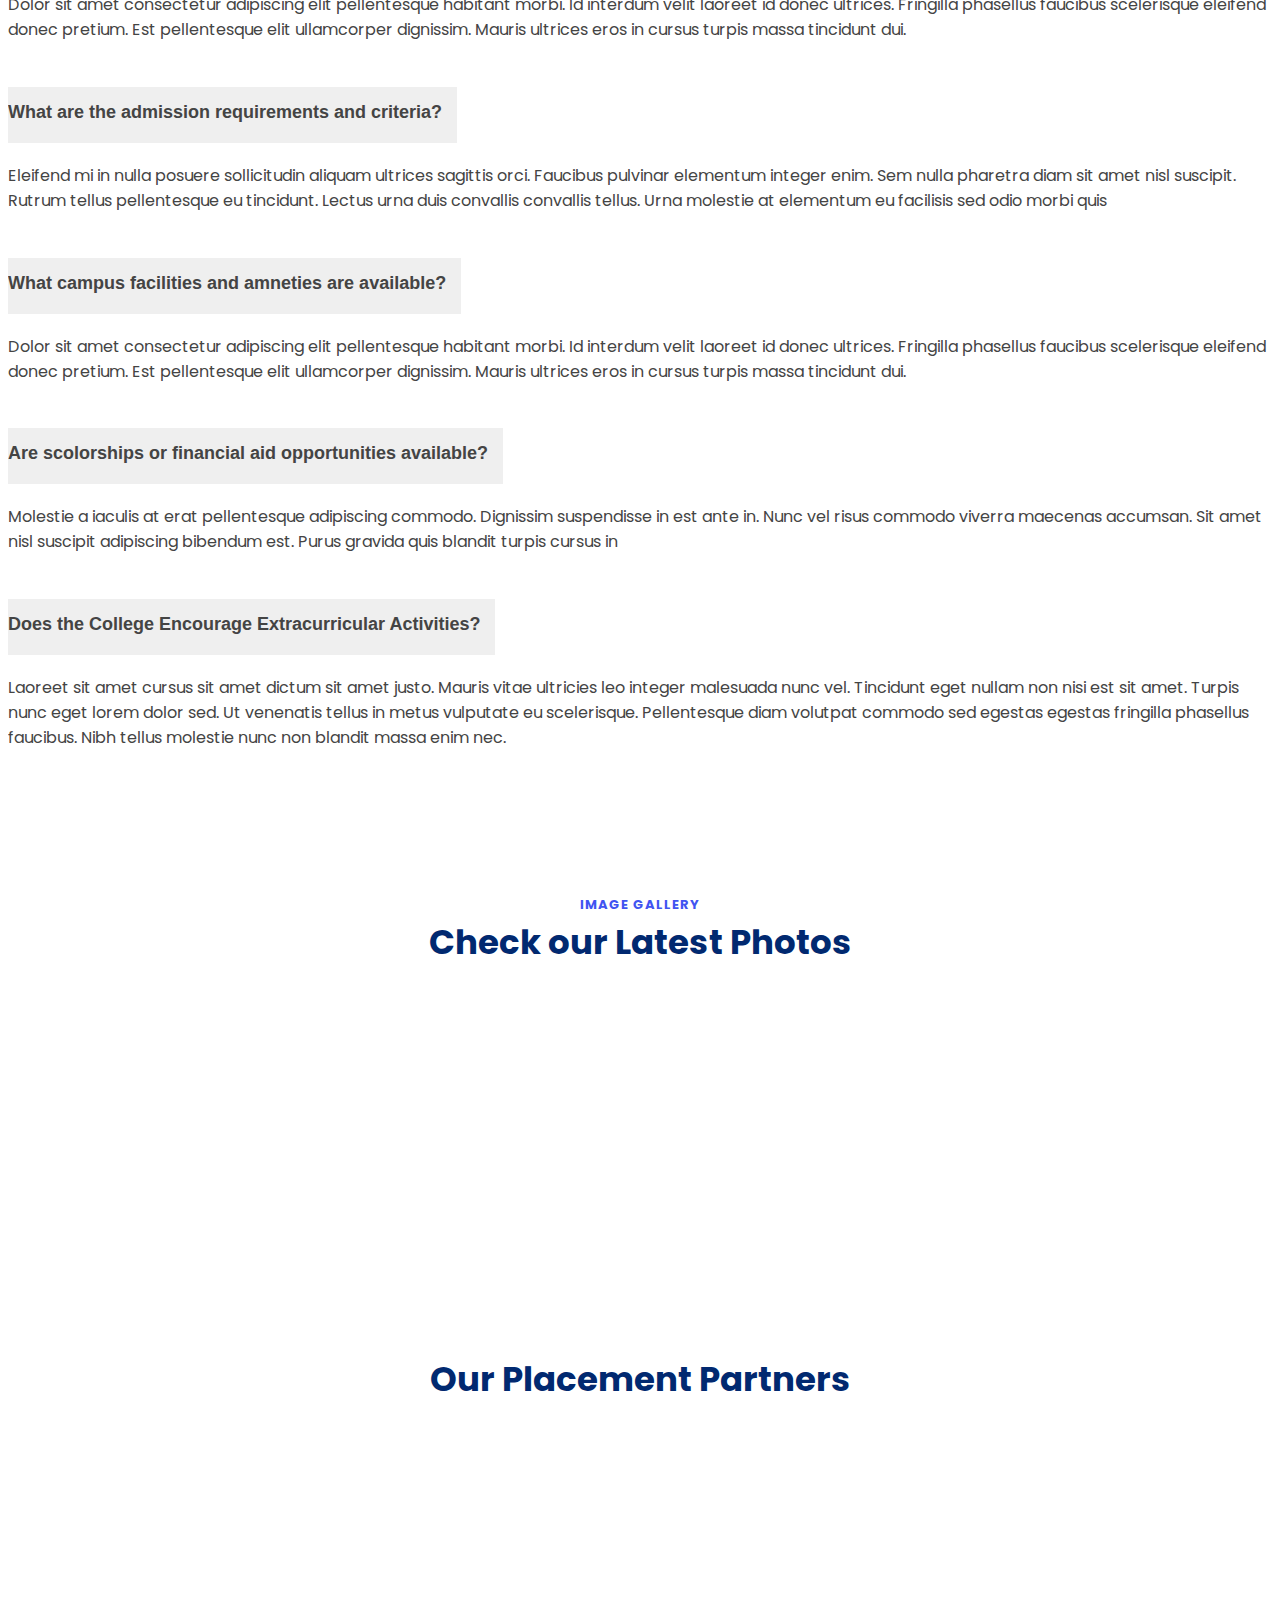
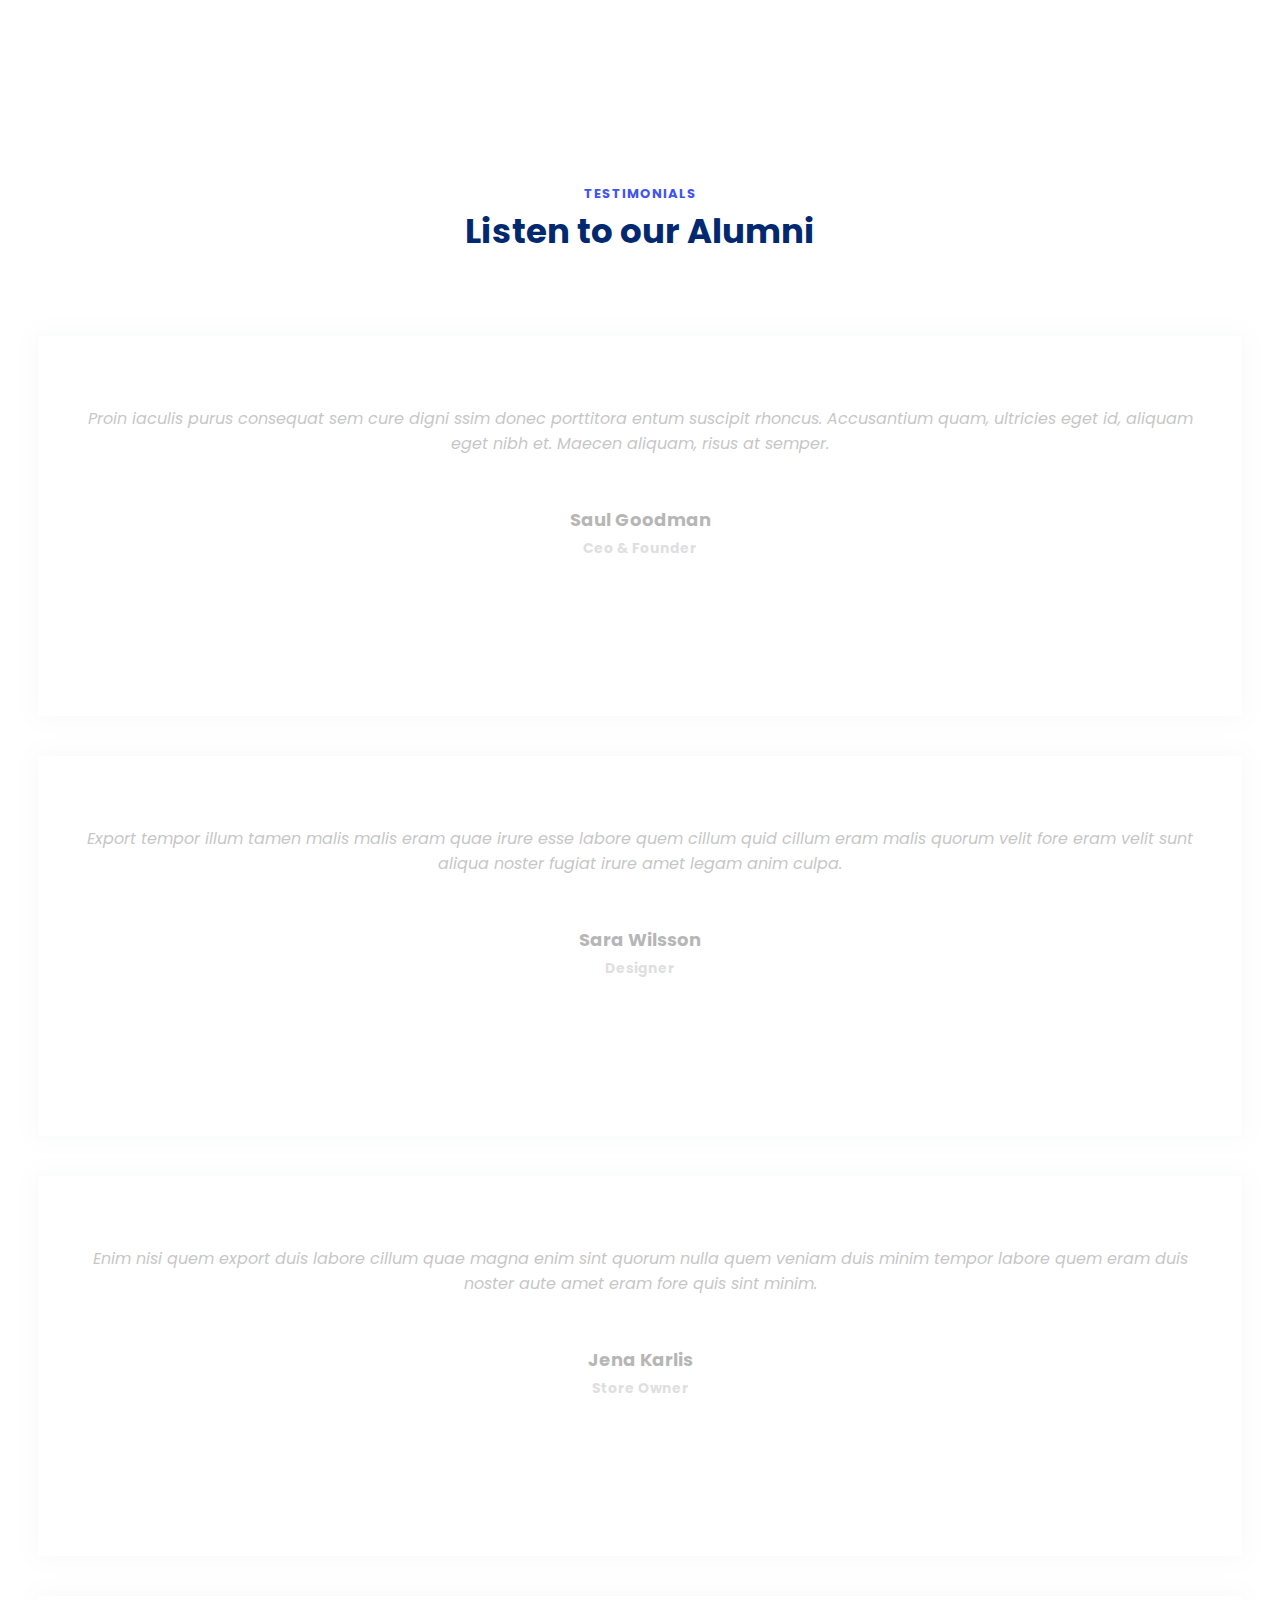
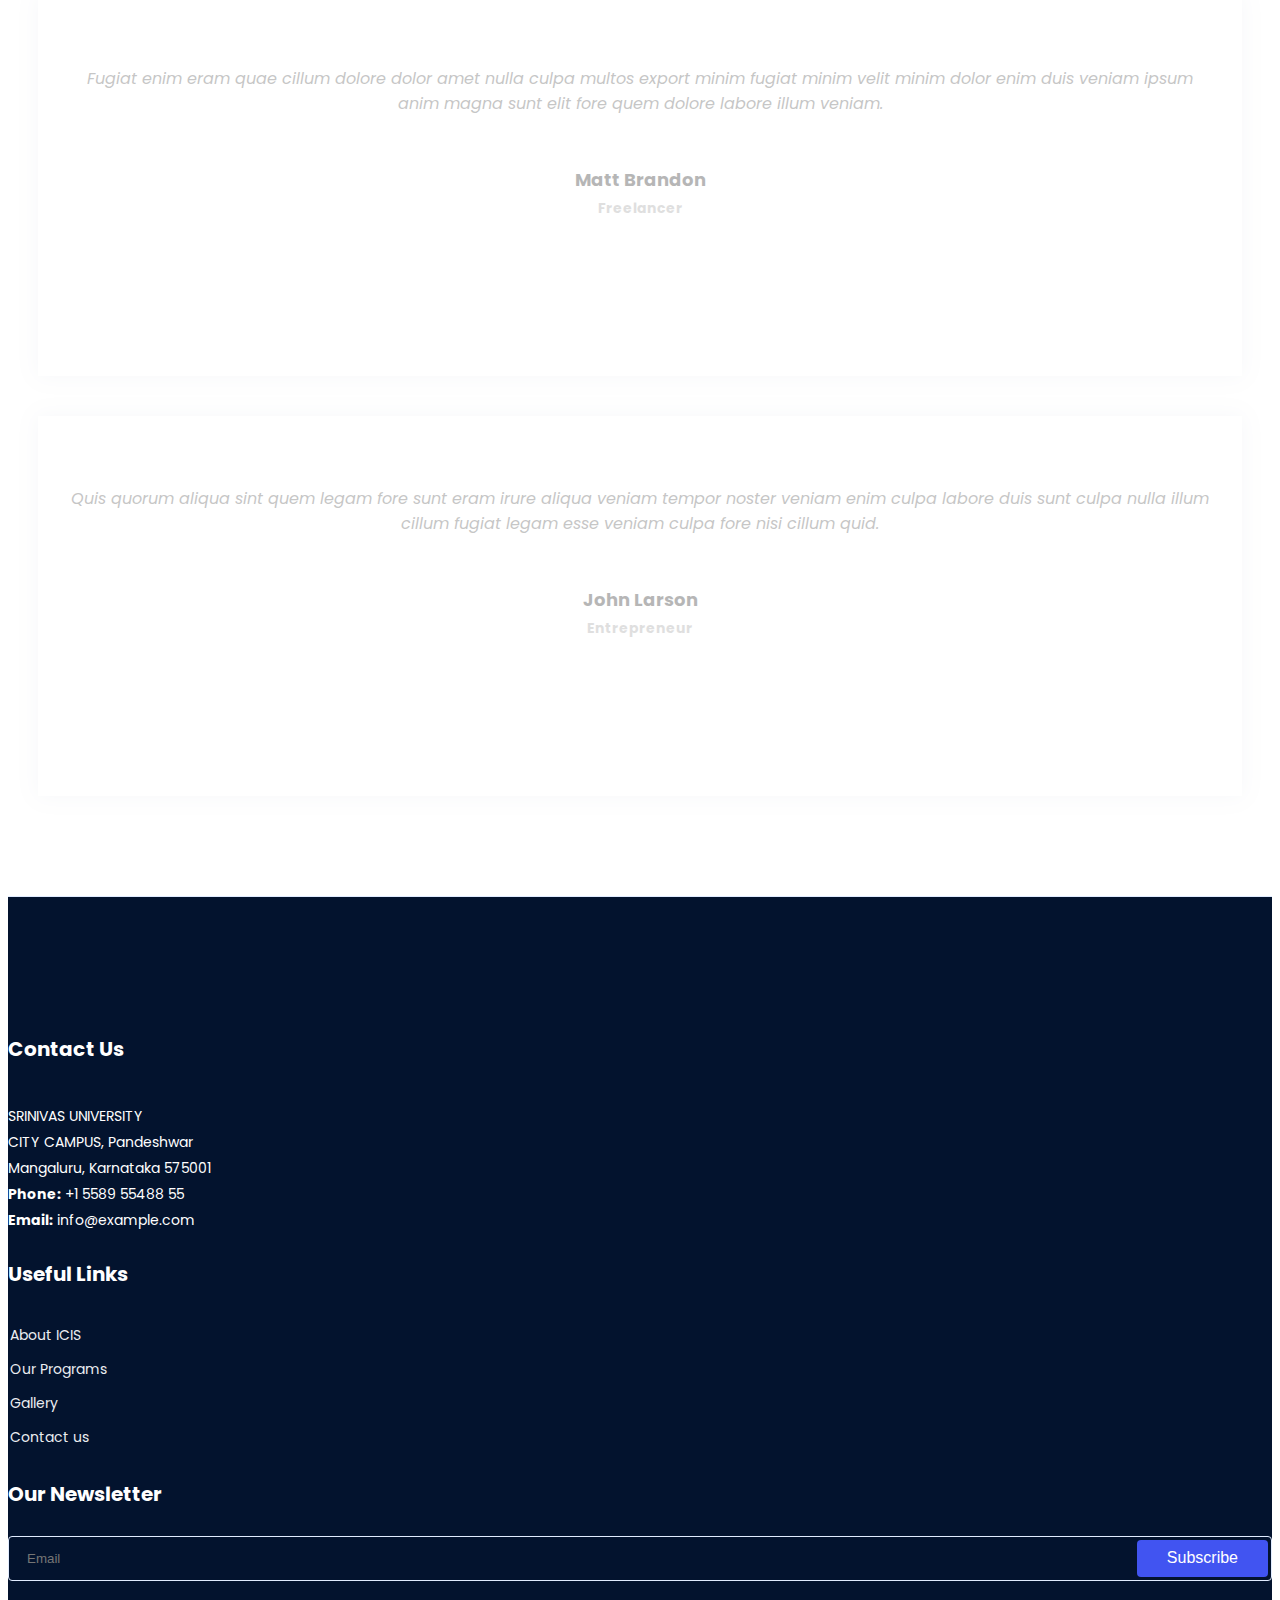
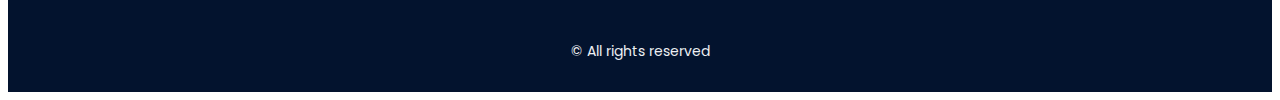
==== commit 199fff6a: "Merge branch 'main' of https://github.com/Alantitus/srinivas" ====
--- a/index.html
+++ b/index.html
@@ -36,7 +36,7 @@
   <header id="header" class="header fixed-top">
     <div class="container-fluid container-xl d-flex align-items-center justify-content-between">
 
-      <a href="index.html" class="logo d-flex align-items-center col-sm-4">
+      <a href="index.html" class="logo d-flex align-items-center">
         <img src="assets/img/logo.png" alt="">
         <span>SRINIVAS</span>
       </a>
@@ -50,8 +50,8 @@
               <li><a href="#">About ICIS</a></li>
             </ul>
           </li>
-          <li class="dropdown"><a href="courses.html"><span>Courses</span> </a>
-            <!-- <ul>
+          <li class="dropdown"><a href="#"><span>Our Programs</span> <i class="bi bi-chevron-down"></i></a>
+            <ul>
               <li><a href="#">Undergraduate</a></li>
               <li><a href="#">Postgraduate</a></li>
               <li><a href="#">Doctoral and Postdoctoral</a></li>
@@ -70,7 +70,7 @@
              </ul>
           </li>
           <li><a class="nav-link scrollto" href="#contact">Contact us</a></li>
-          <li><a class="getstarted" href="#about">Apply Now</a></li>
+          <li><a class="getstarted scrollto" href="#about">Apply Now</a></li>
         </ul>
         <i class="bi bi-list mobile-nav-toggle"></i>
       </nav><!-- .navbar -->
@@ -107,7 +107,8 @@
         <div class="container">
           <div class="row ">
             <div class="col-lg-6 ">
-              <h2 data-aos="fade-down">Building a Future Fueled by<span class="highlight"> Technology</span></h2>
+              <h2 data-aos="fade-down">Discover, Innovate, Excel: Computer Science at<span class="highlight">Srinivas University</span></h2>
+              <a data-aos="fade-up" data-aos-delay="200" href="#get-started" class="btn">Choose Us Today</a>
               <!-- <a data-aos="fade-up" data-aos-delay="200" href="#get-started" class="btn-get-started">Get Started</a> -->
             </div>
           </div>
--- a/assets/css/style.css
+++ b/assets/css/style.css
@@ -192,7 +192,7 @@
   height: auto;
   width: auto;
   max-height: 80px;
-  /* margin-left: -50px; */
+  margin-left: -50px;
 }
 
 .header .logo span {
@@ -503,12 +503,42 @@
   font-size: 46px;
   font-weight: 600;
   position: relative;
+  text-shadow: 2px 2px 5px rgba(34,34,37,0.55);
   
 }
 .hero .info h2 span {
   color: orange;
-  
-}
+  text-shadow: 2px 2px 5px rgba(34,34,37,0.55);
+  margin: 10px;
+}
+.hero .btn {
+ padding: 1.3em 3em;
+ margin: -50px 10px;
+ font-size: 12px;
+ text-transform: uppercase;
+ letter-spacing: 2.5px;
+ font-weight: 500;
+ color: #ffffff;
+ background-color: rgba(247, 163, 7, 0.697);
+ border: none;
+ border-radius: 45px;
+ box-shadow: 0px 8px 15px rgba(0, 0, 0, 0.1);
+ transition: all 0.3s ease 0s;
+ cursor: pointer;
+ outline: none;
+}
+
+.hero .btn:hover {
+ background-color: #4f5ee7b4;
+ box-shadow: 0px 15px 20px rgba(52, 46, 229, 0.4);
+ color: #fff;
+ transform: translateY(-5px);
+}
+
+.hero .btn:active {
+ transform: translateY(-1px);
+}
+
 
 .hero .info h2:after {
   content: "";
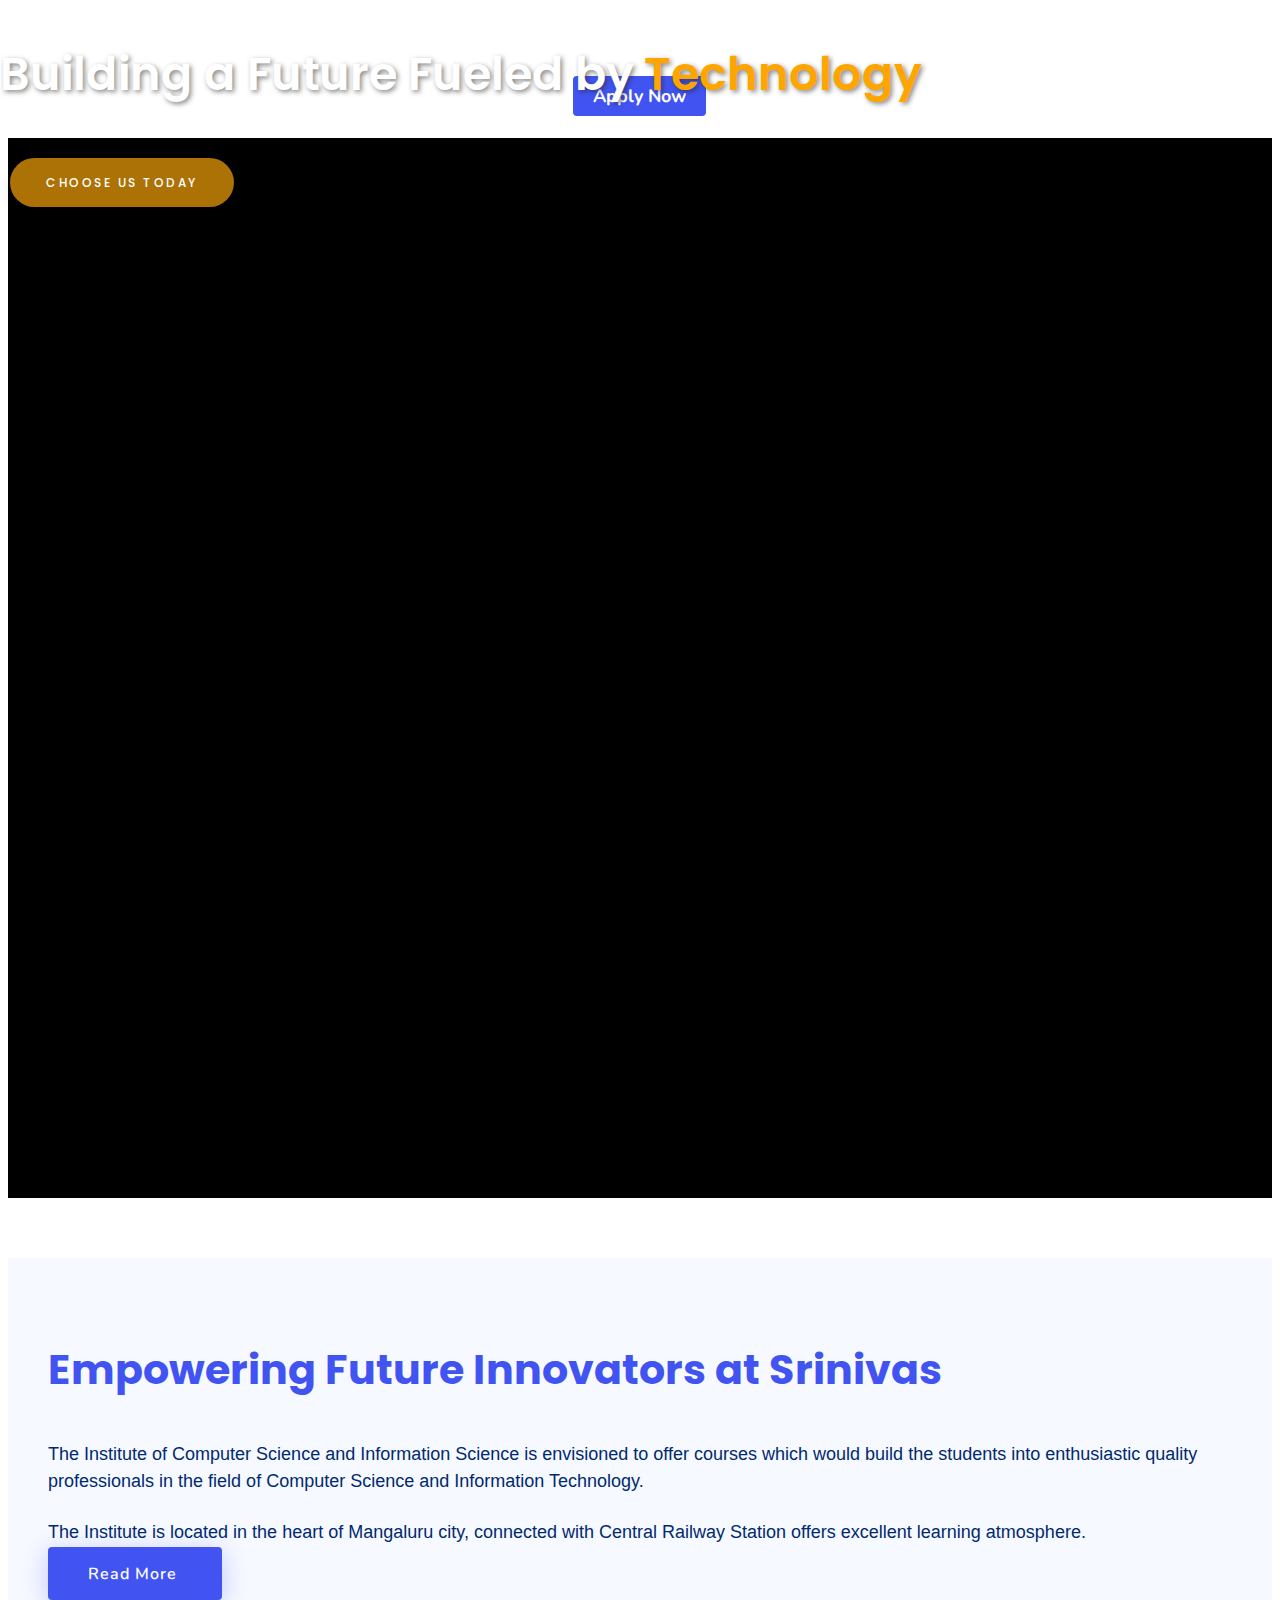
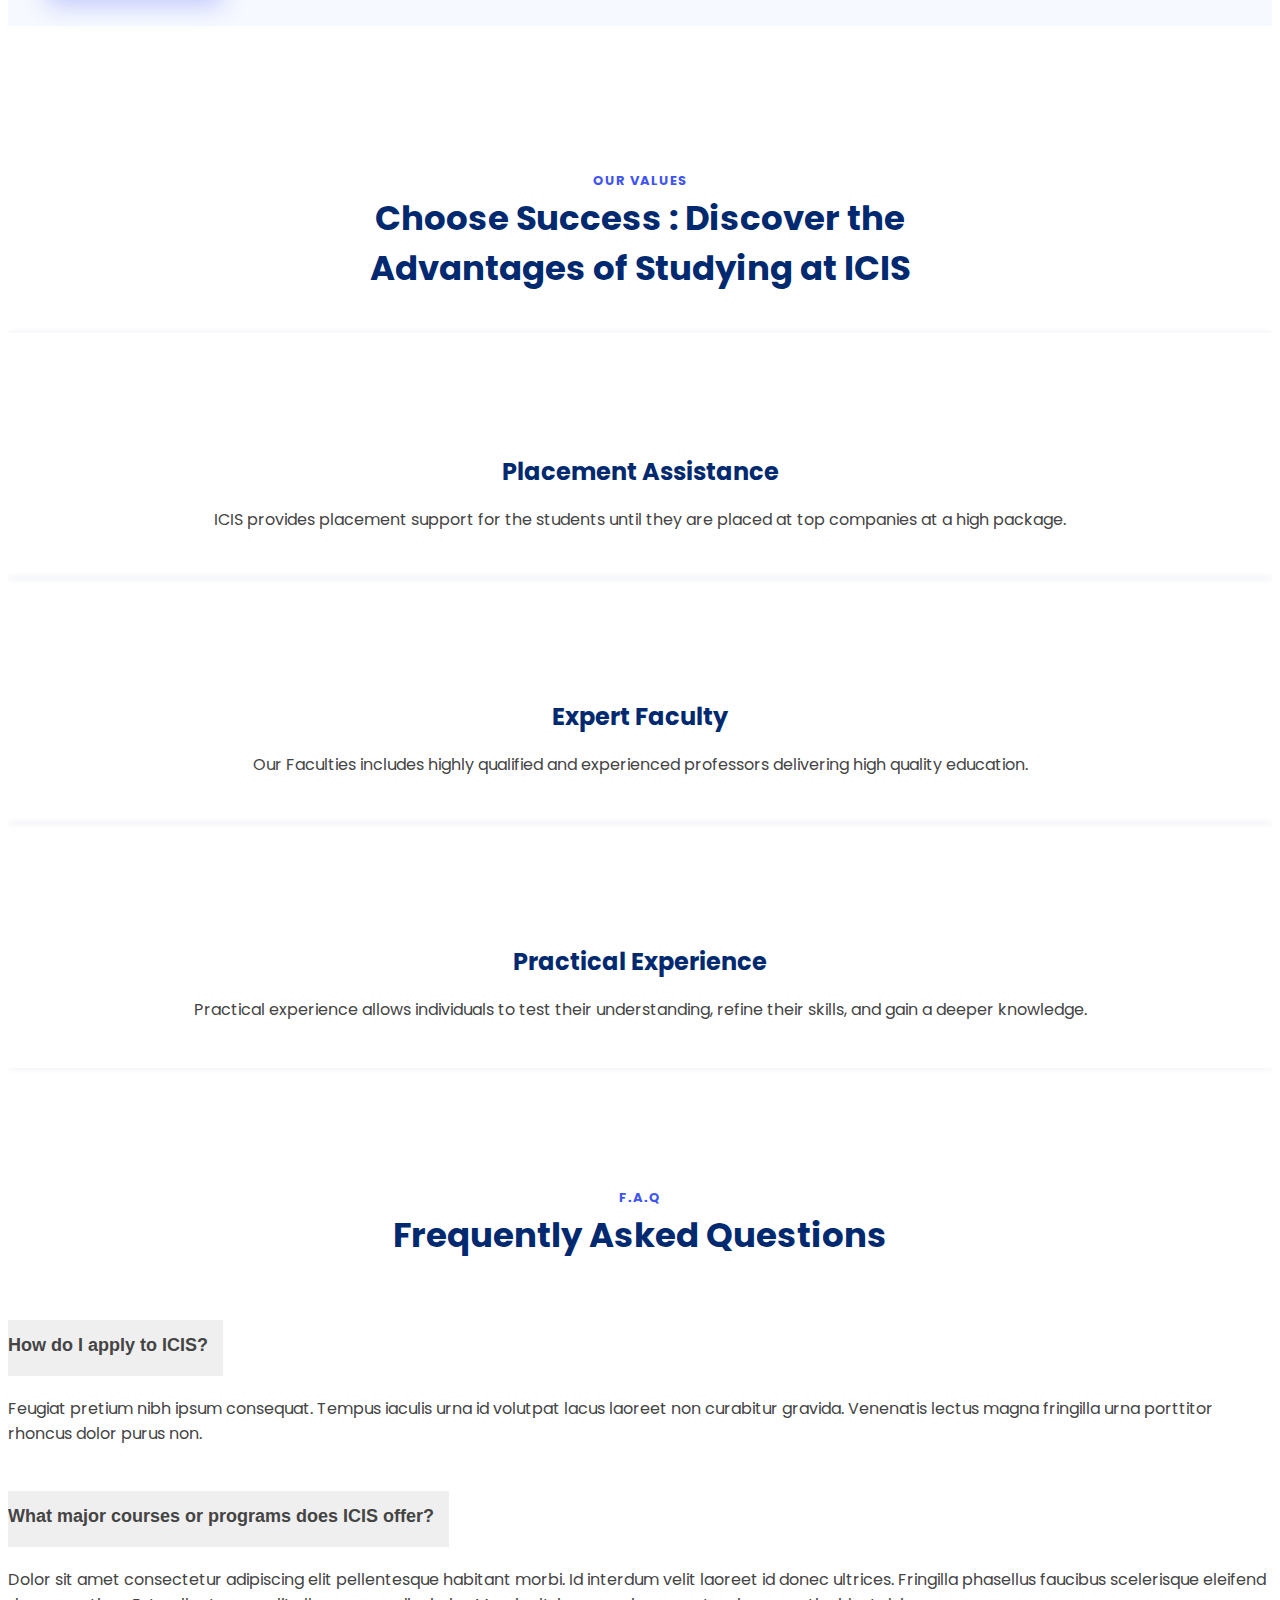
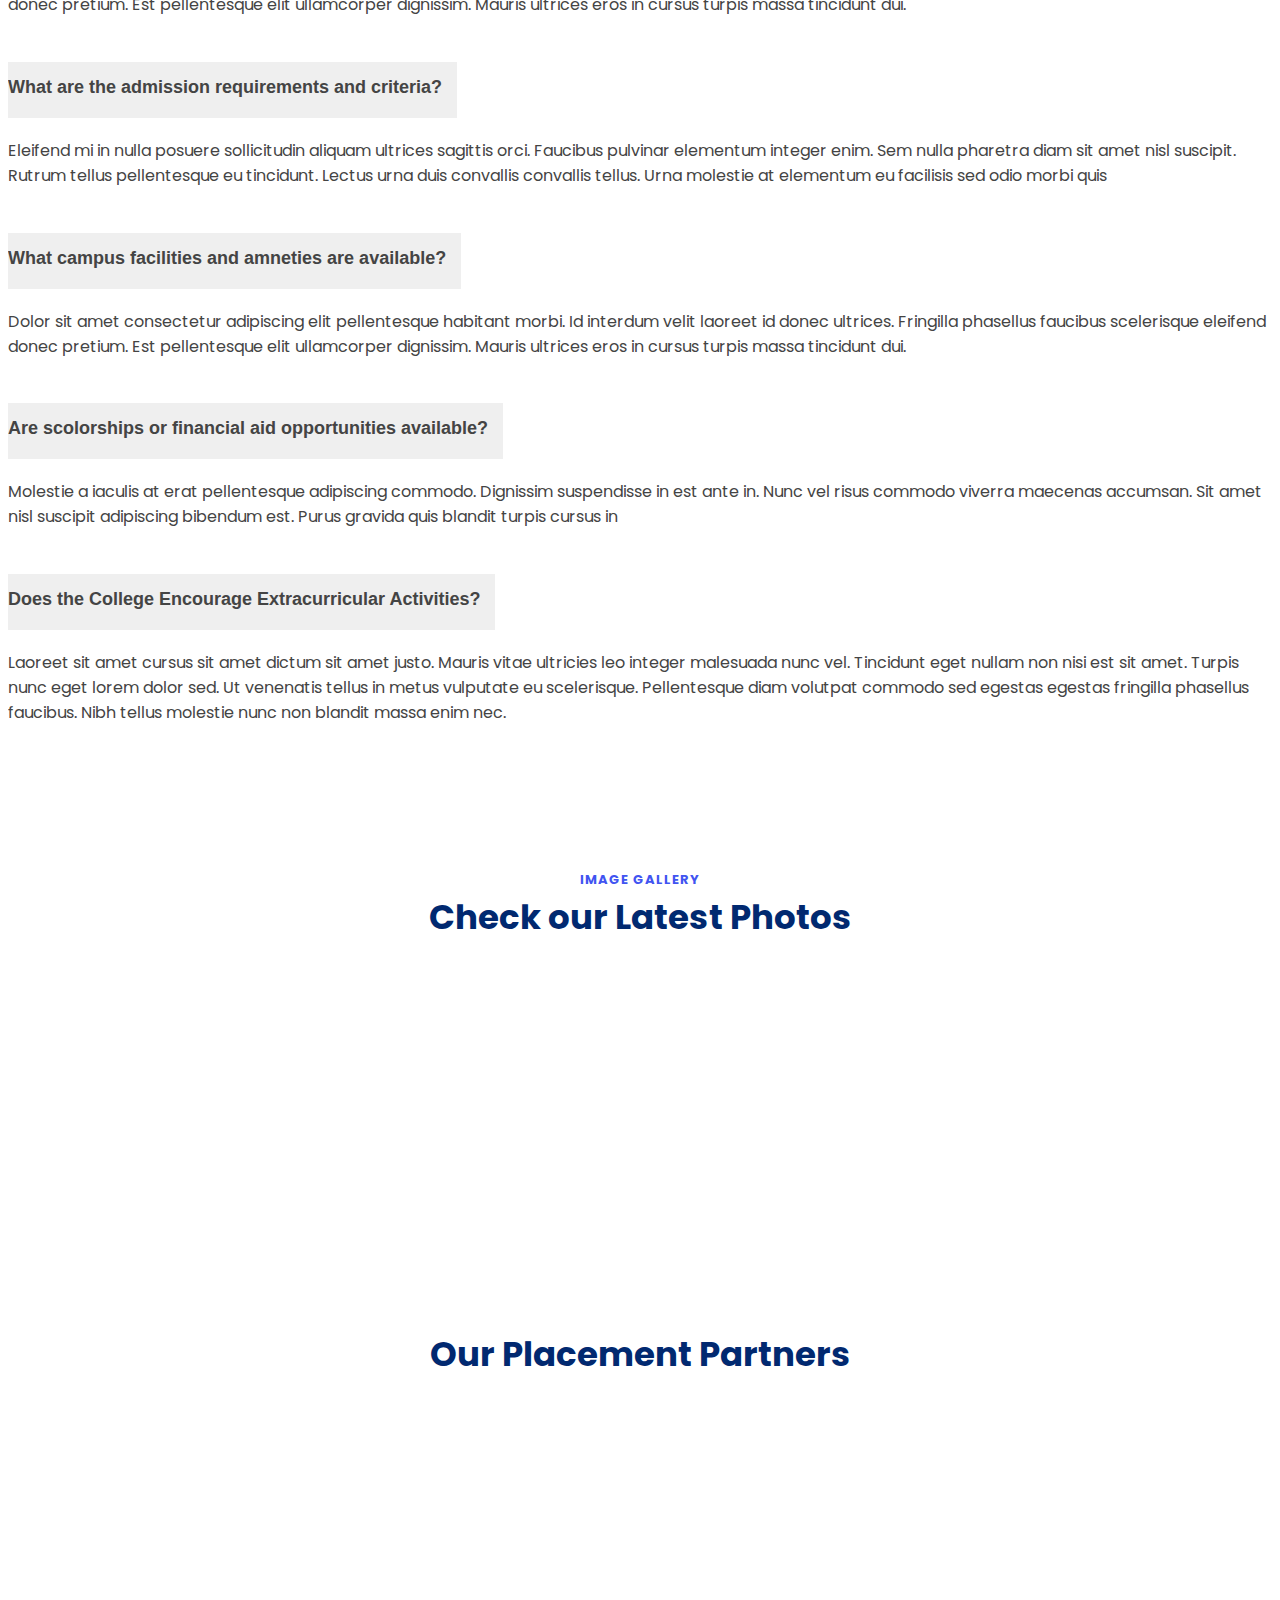
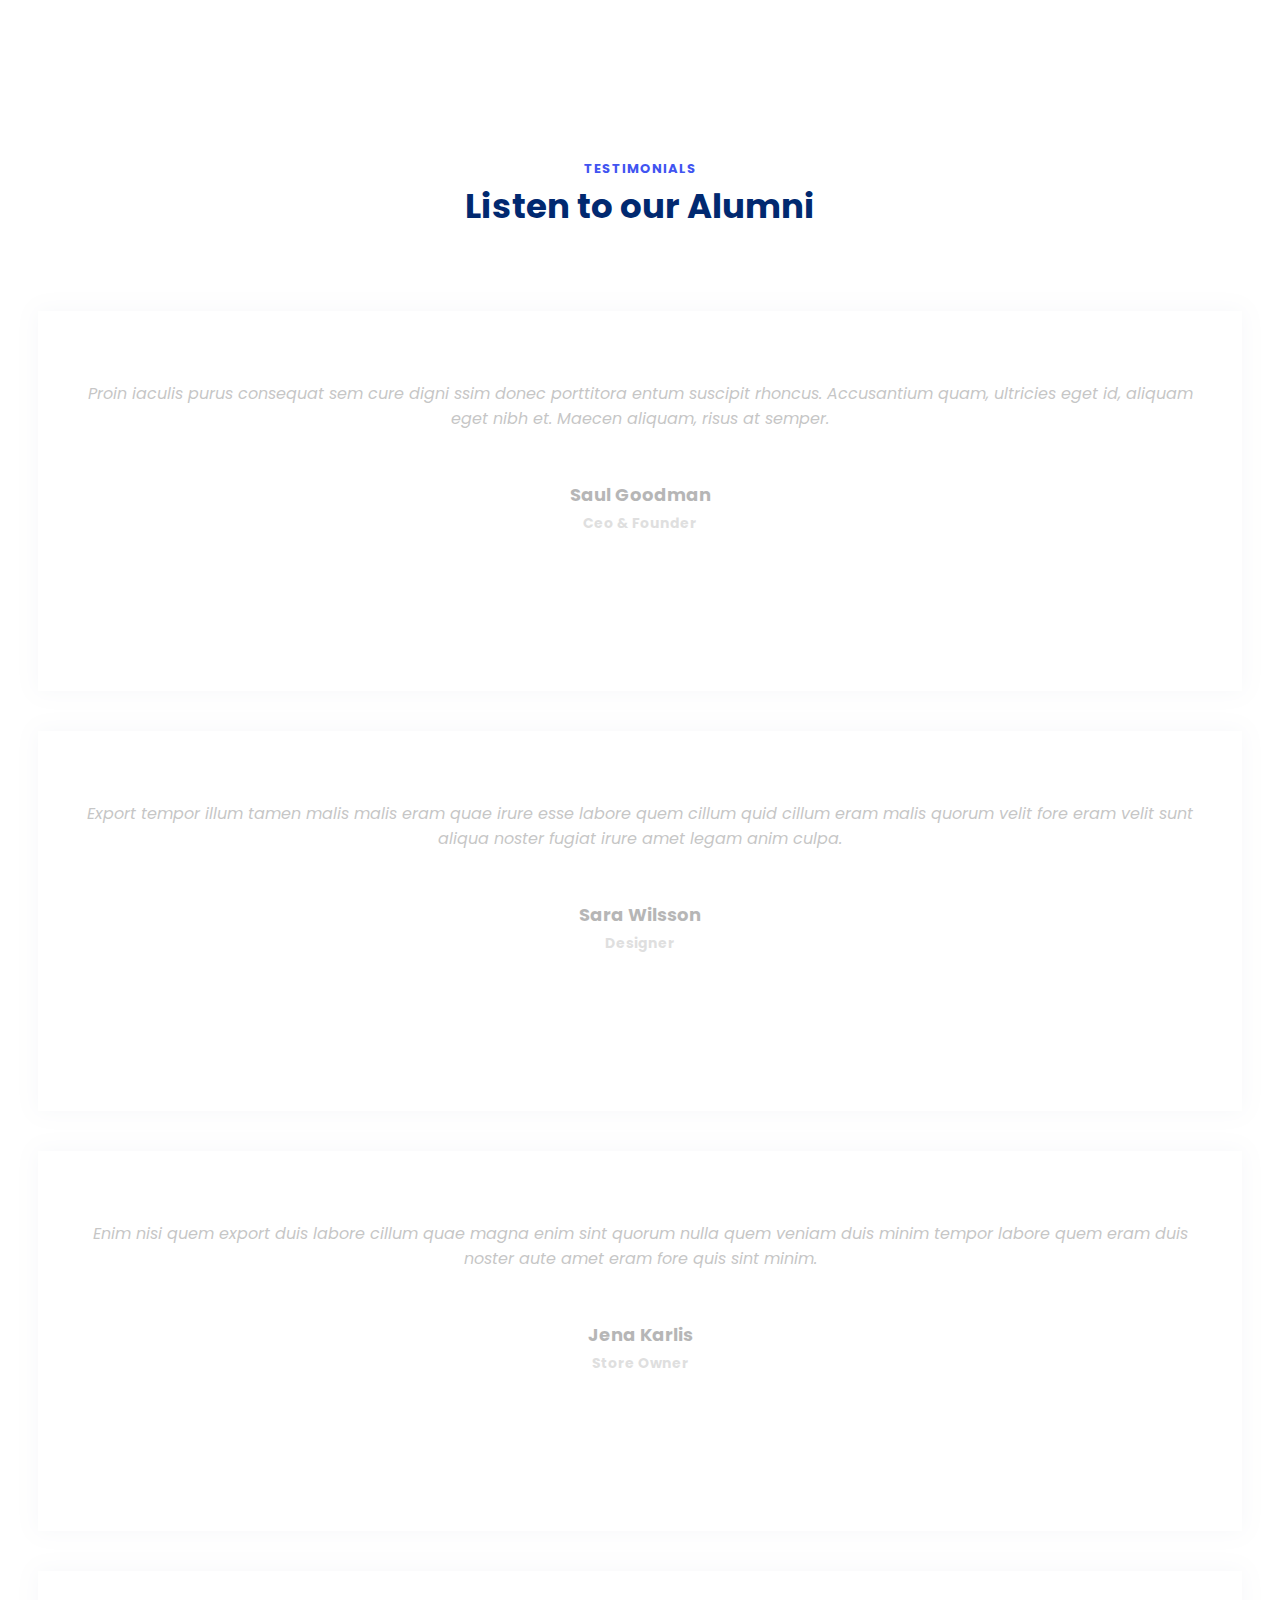
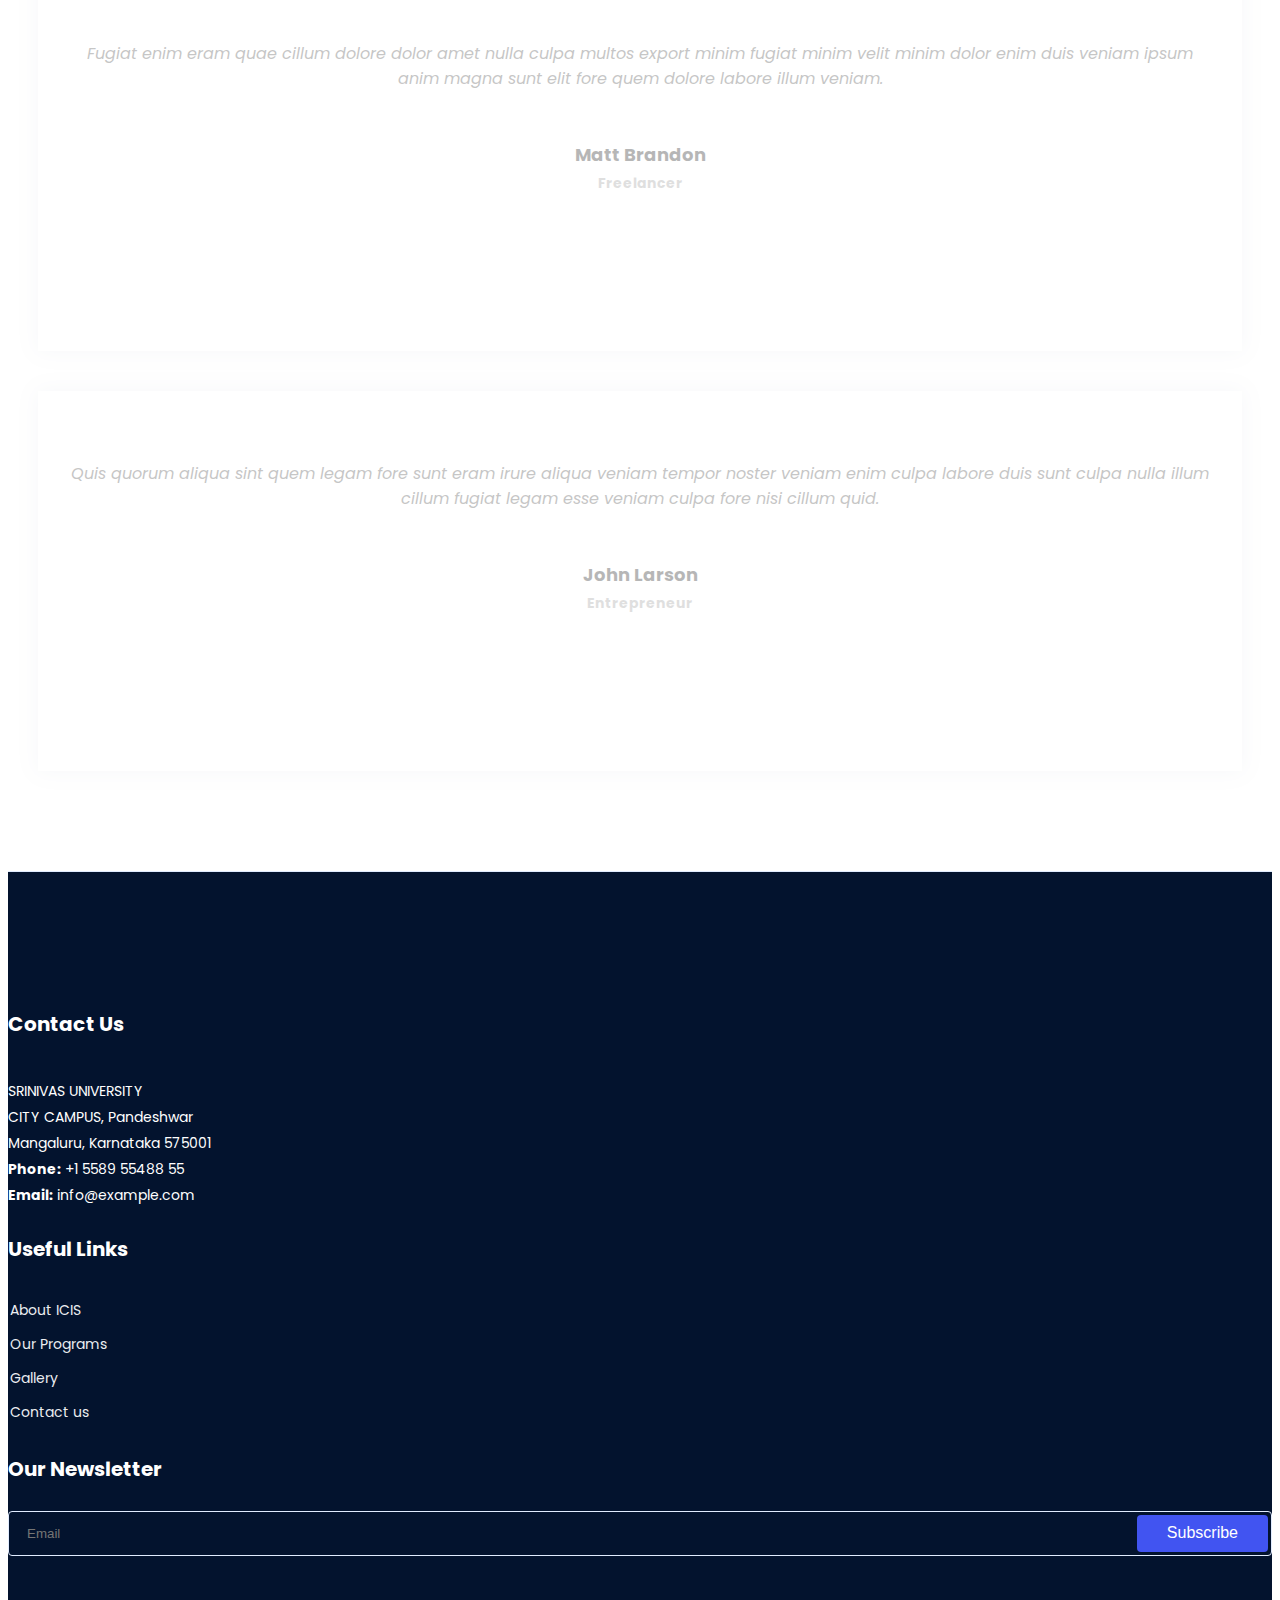
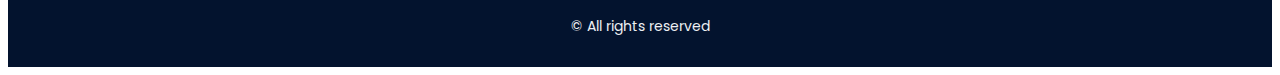
==== commit fc56eee6: "final commit" ====
--- a/index.html
+++ b/index.html
@@ -50,13 +50,13 @@
               <li><a href="#">About ICIS</a></li>
             </ul>
           </li>
-          <li class="dropdown"><a href="#"><span>Our Programs</span> <i class="bi bi-chevron-down"></i></a>
-            <ul>
+          <li class="dropdown"><a href="courses.html"><span>Our Programs</span> </a>
+            <!-- <ul>
               <li><a href="#">Undergraduate</a></li>
               <li><a href="#">Postgraduate</a></li>
               <li><a href="#">Doctoral and Postdoctoral</a></li>
              
-            </ul> -->
+            </ul>  -->
           </li>
       <li class="dropdown"><a href="#"><span>More</span> <i class="bi bi-chevron-down"></i></a>
             <ul>
@@ -107,7 +107,7 @@
         <div class="container">
           <div class="row ">
             <div class="col-lg-6 ">
-              <h2 data-aos="fade-down">Discover, Innovate, Excel: Computer Science at<span class="highlight">Srinivas University</span></h2>
+              <h2 data-aos="fade-down">Building a Future Fueled by<span class="highlight">Technology</span></h2>
               <a data-aos="fade-up" data-aos-delay="200" href="#get-started" class="btn">Choose Us Today</a>
               <!-- <a data-aos="fade-up" data-aos-delay="200" href="#get-started" class="btn-get-started">Get Started</a> -->
             </div>
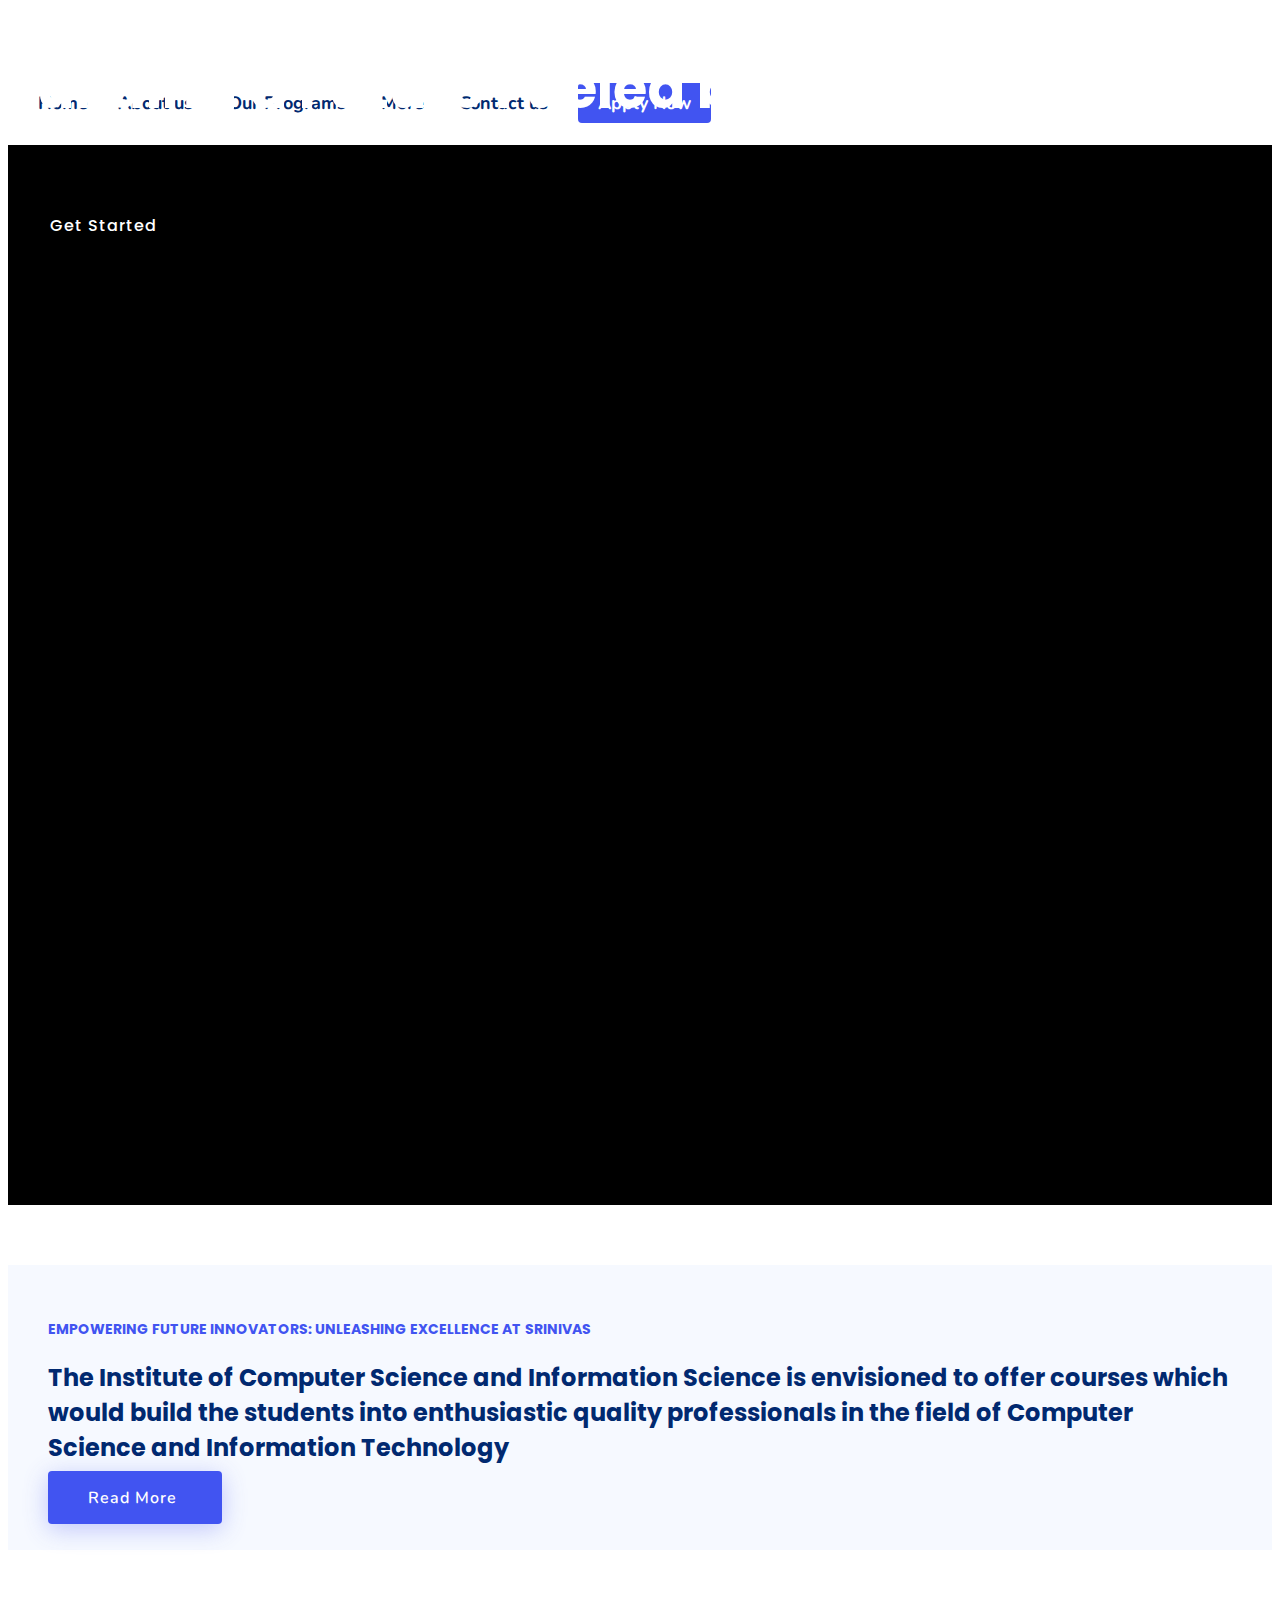
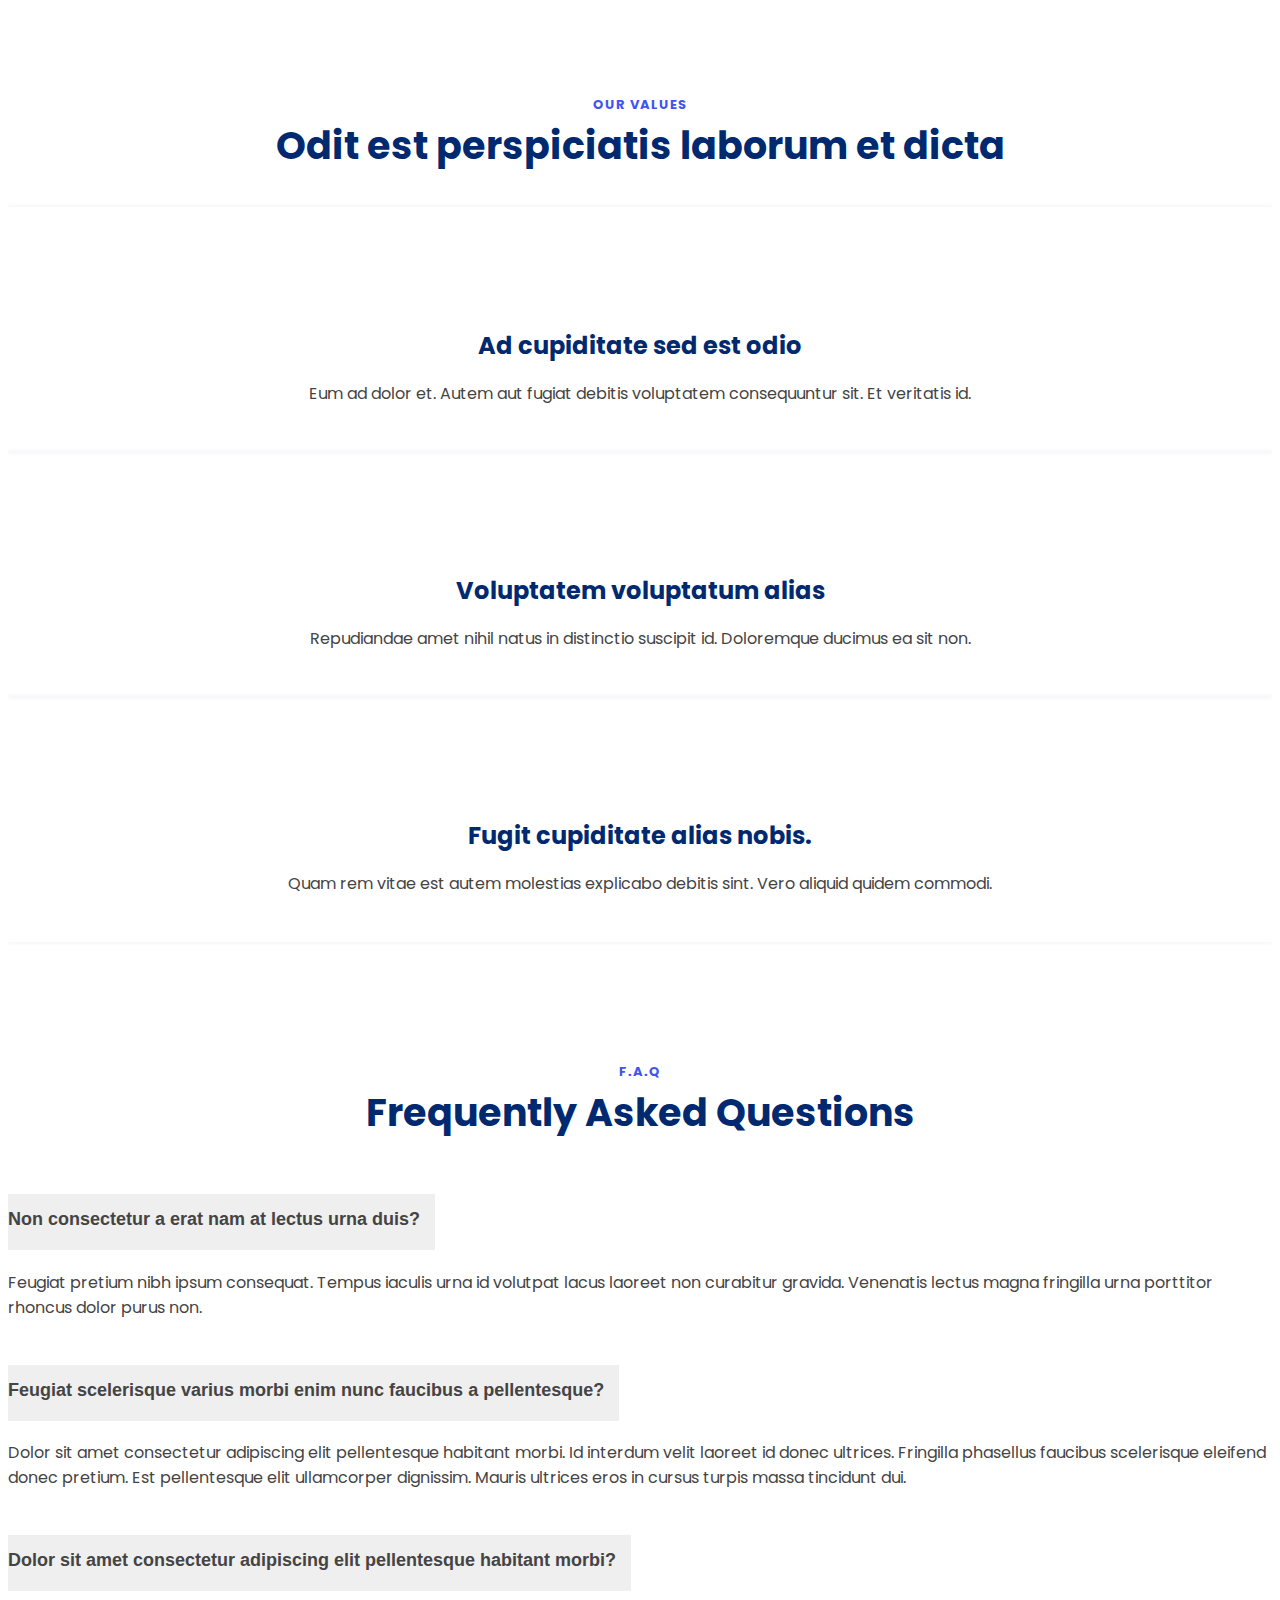
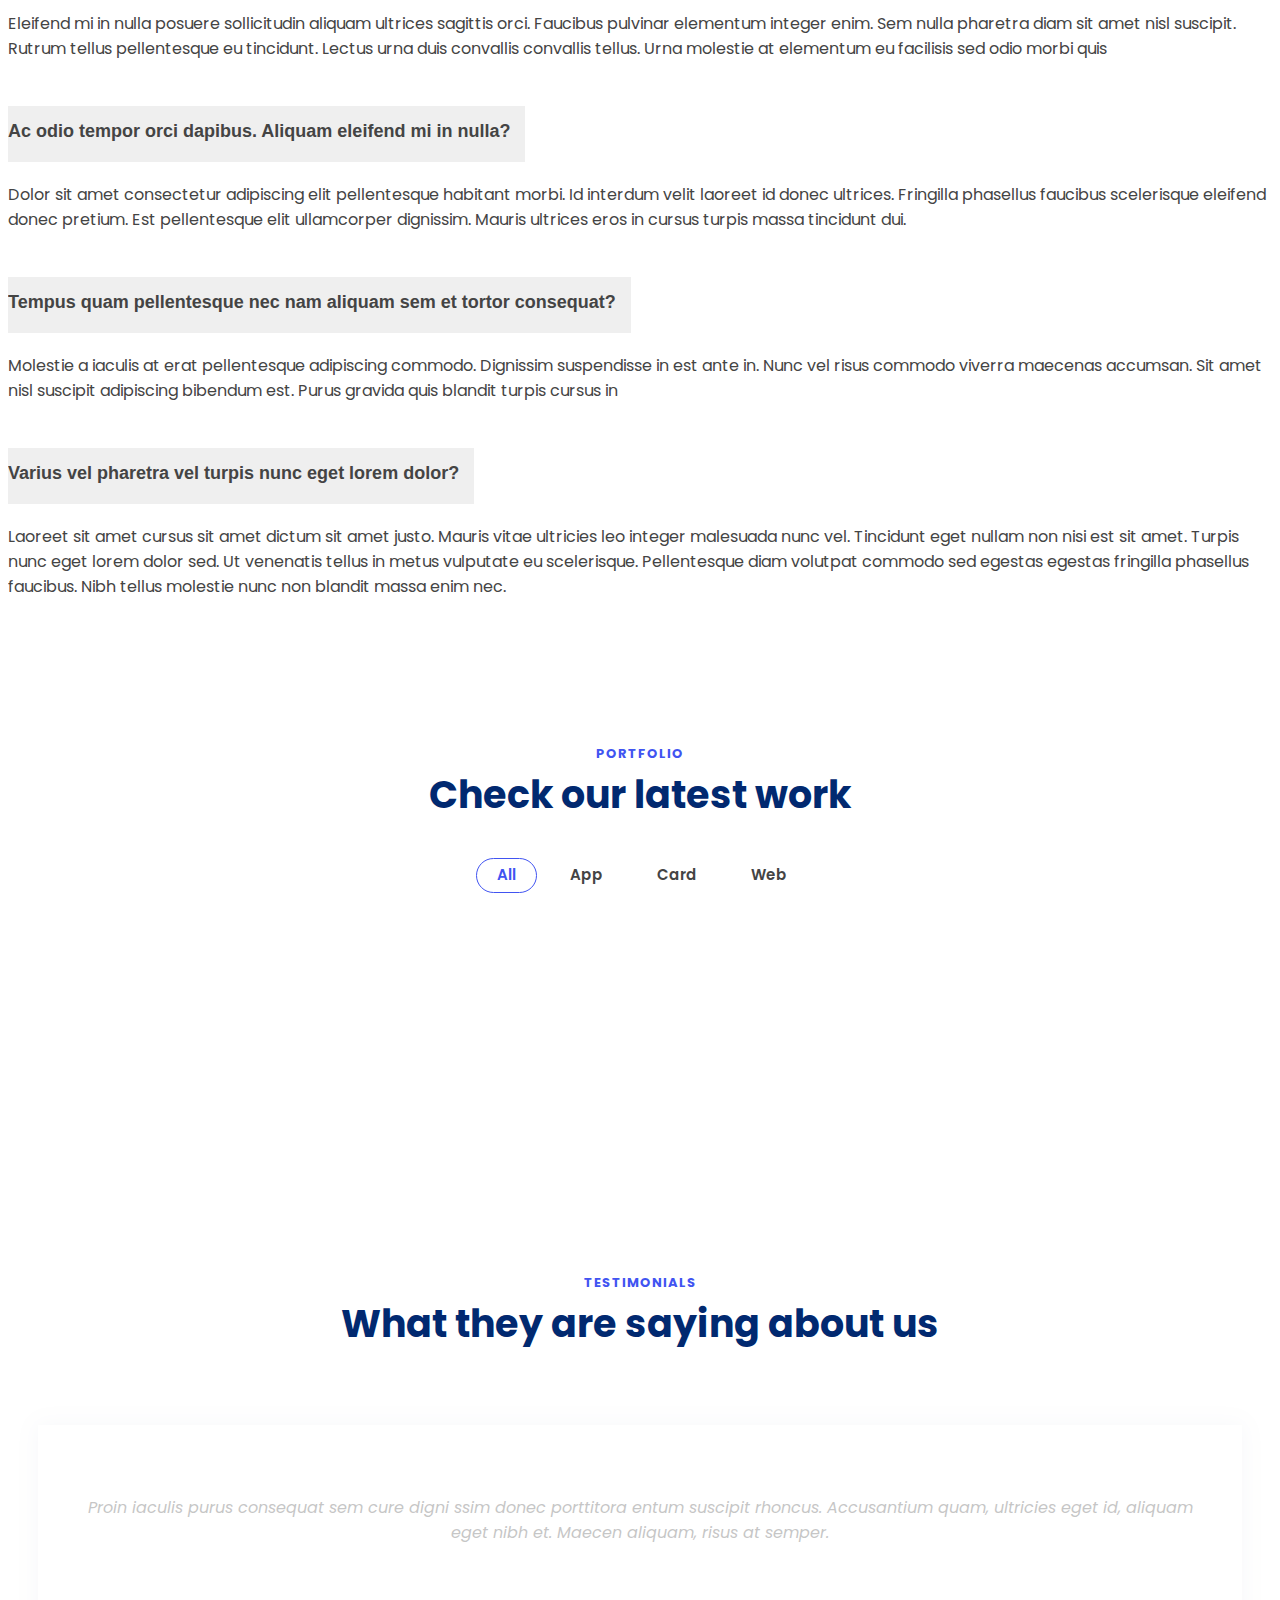
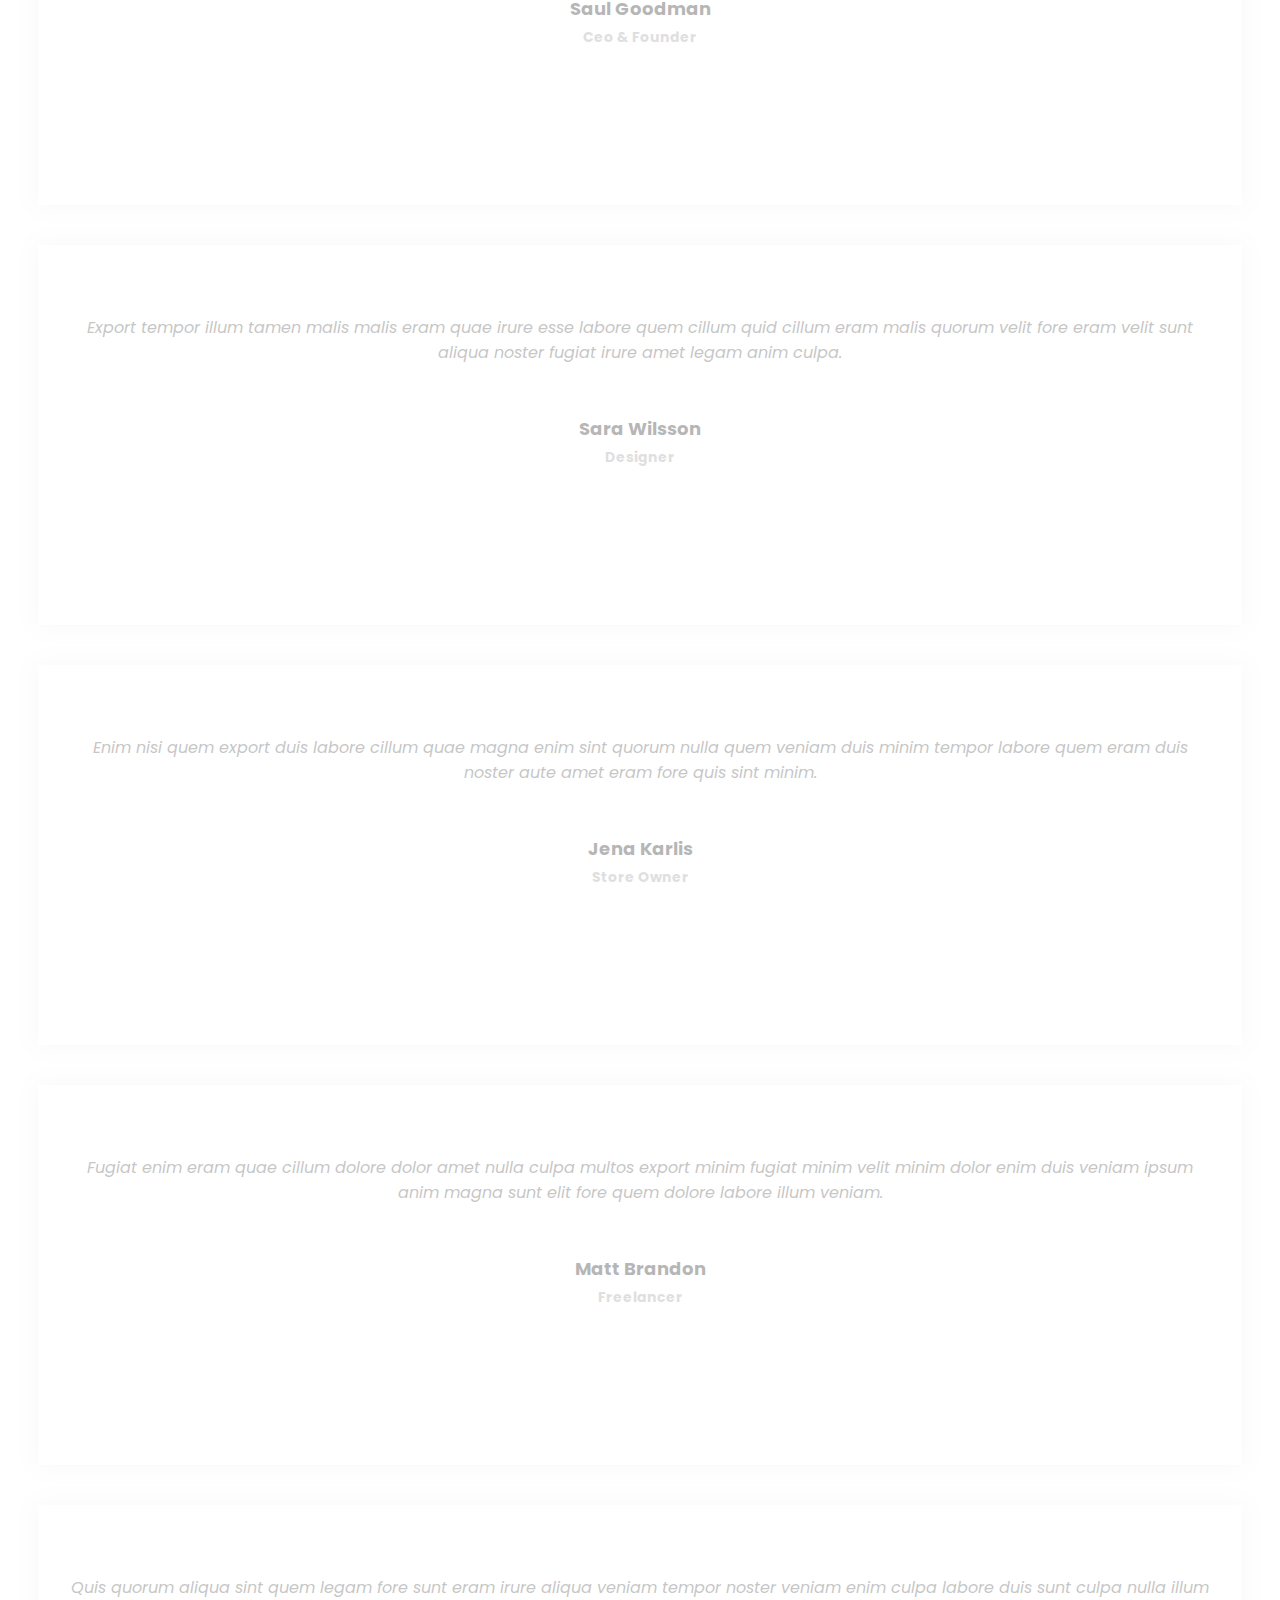
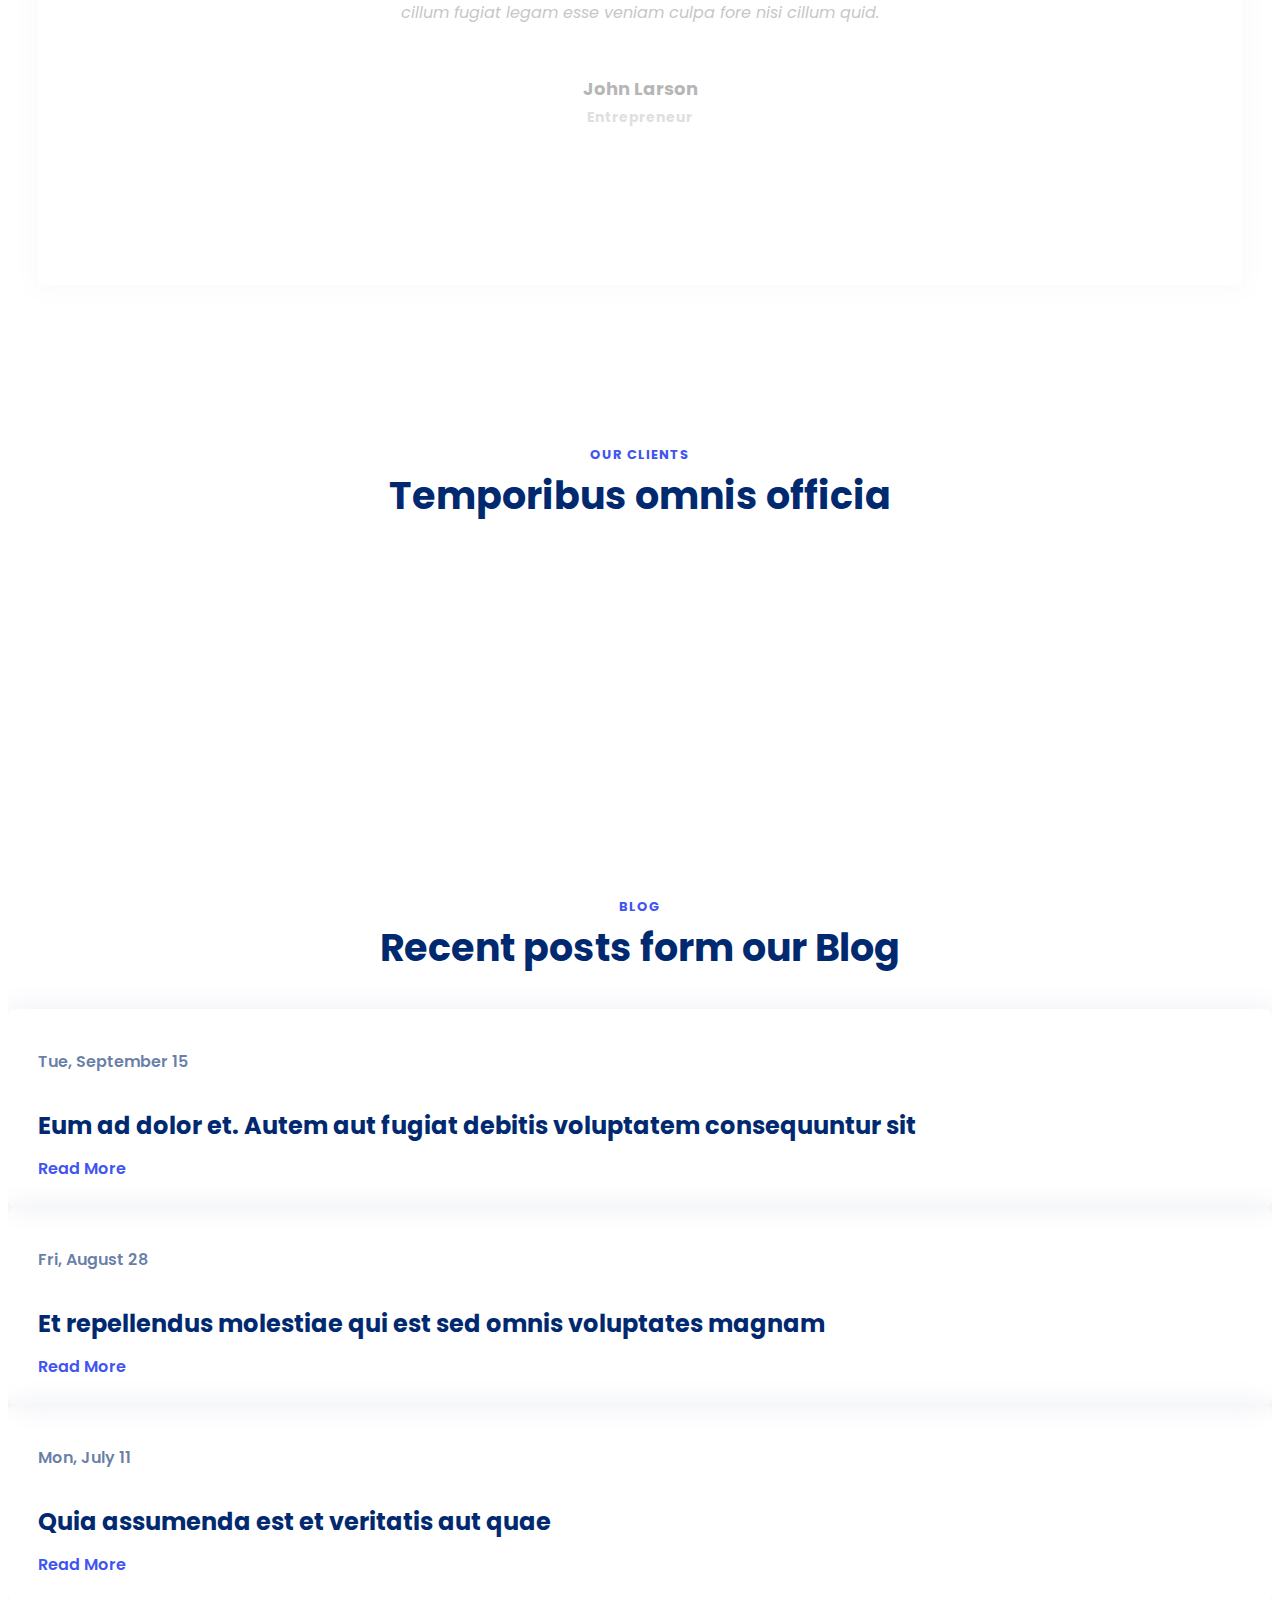
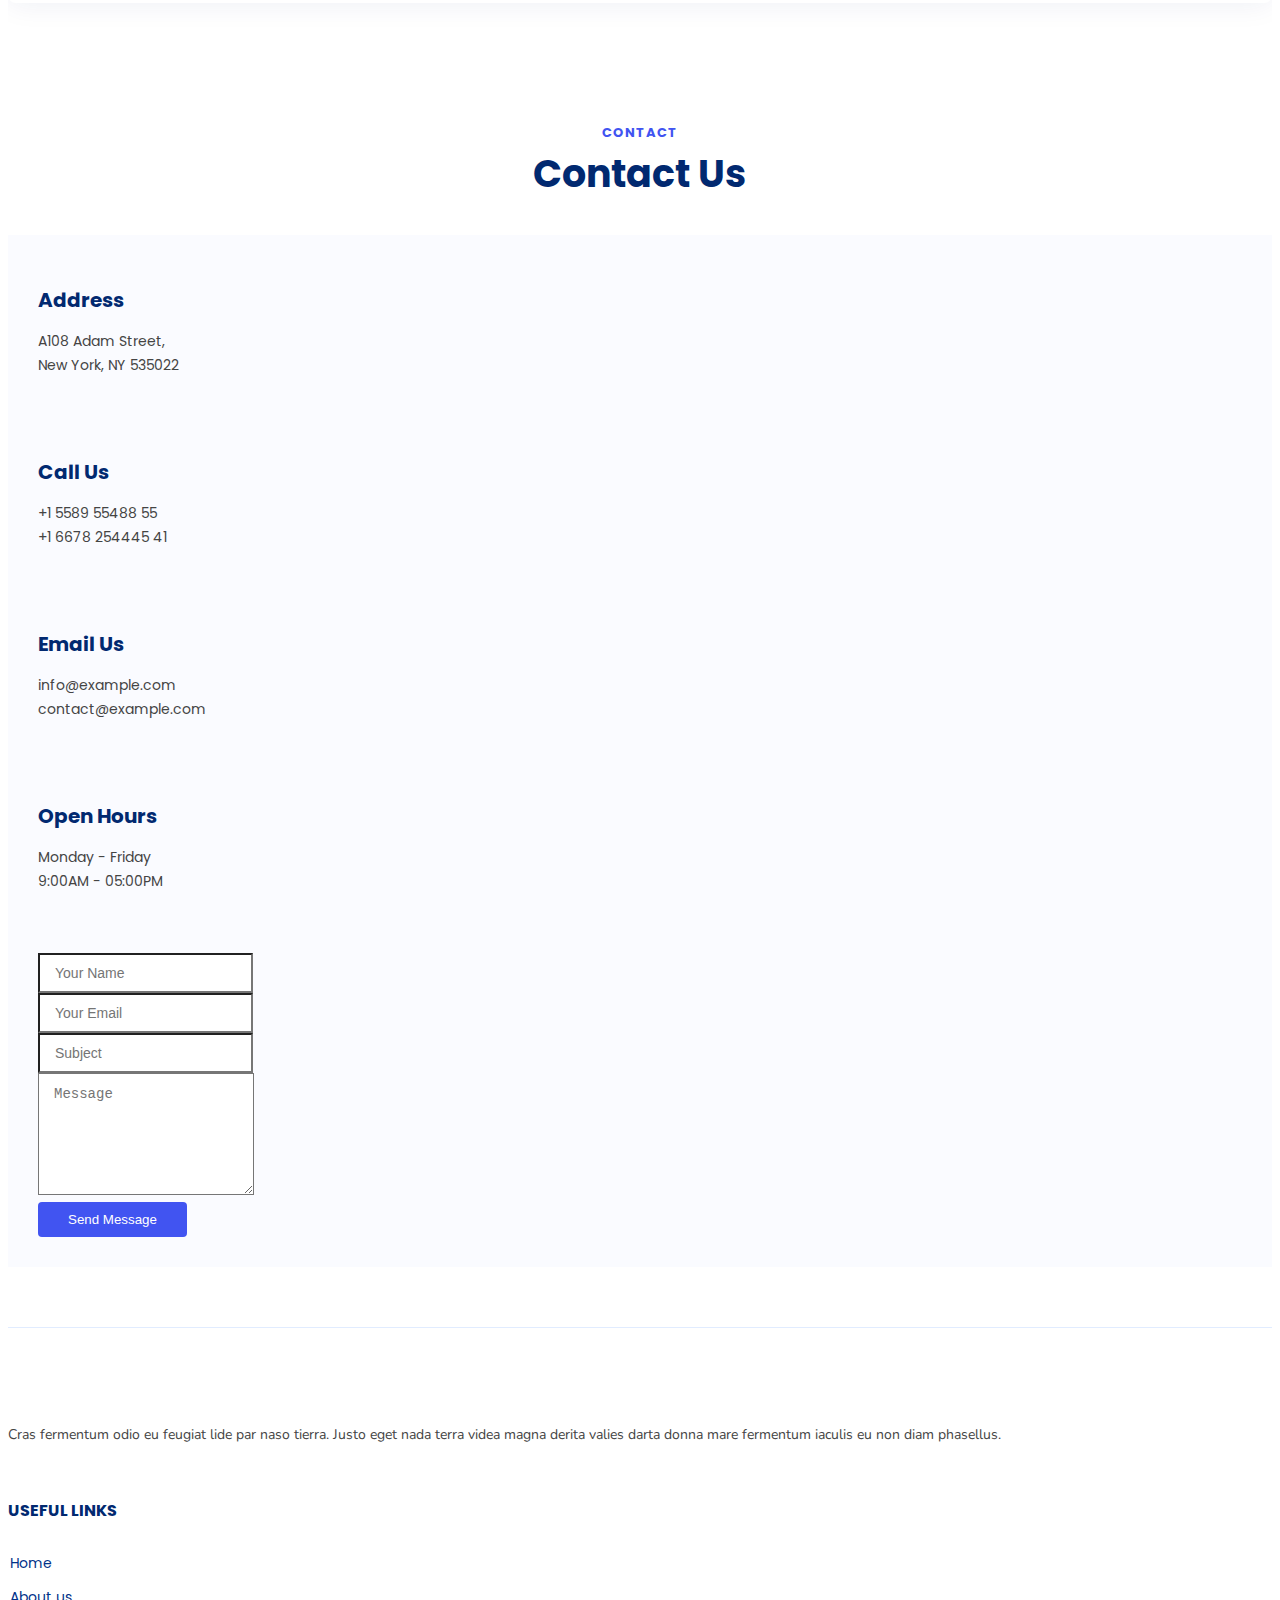
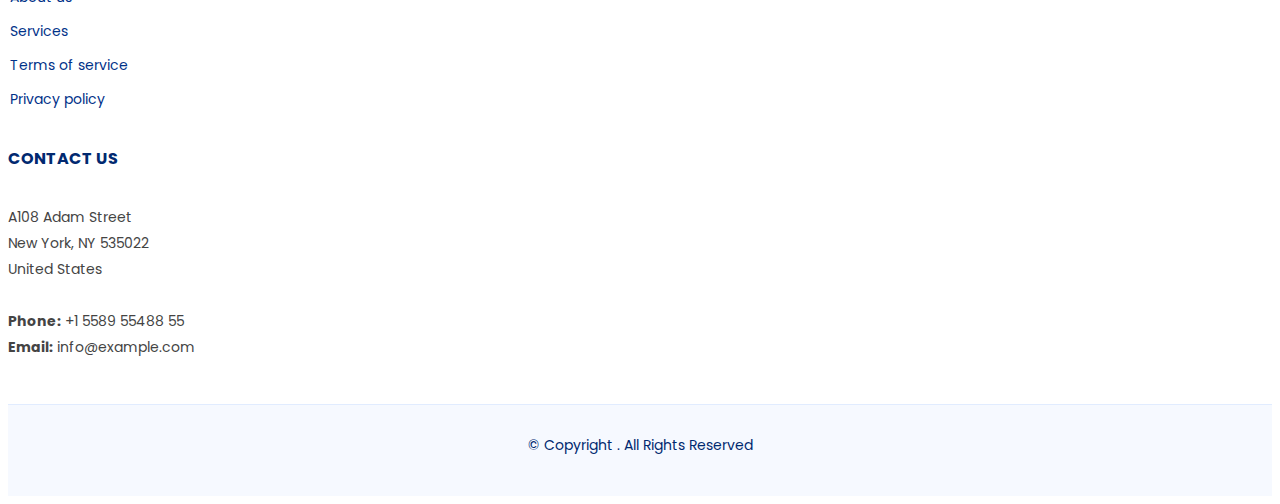
==== commit 21a8d29b: "Added aboutICIS page modified Home about page" ====
--- a/index.html
+++ b/index.html
@@ -3,19 +3,16 @@
 
 <head>
   <meta charset="utf-8">
-  <meta content="width=device-width, initial-scale=1.0" name="viewport">
+ 
 
   <title>ICIS</title>
-  <meta content="" name="description">
-  <meta content="" name="keywords">
-
-  <!-- Favicons -->
-  <link href="assets/img/favicon.png" rel="icon">
-  <link href="assets/img/apple-touch-icon.png" rel="apple-touch-icon">
+  
+
+
 
   <!-- Google Fonts -->
-<link href="https://fonts.googleapis.com/css?family=Open+Sans:300,300i,400,400i,600,600i,700,700i|Nunito:300,300i,400,400i,600,600i,700,700i|Poppins:300,300i,400,400i,500,500i,600,600i,700,700i,800" rel="stylesheet">
-  
+  <link href="https://fonts.googleapis.com/css?family=Open+Sans:300,300i,400,400i,600,600i,700,700i|Nunito:300,300i,400,400i,600,600i,700,700i|Poppins:300,300i,400,400i,500,500i,600,600i,700,700i" rel="stylesheet">
+
   <!-- Vendor CSS Files -->
   <link href="assets/vendor/aos/aos.css" rel="stylesheet">
   <link href="assets/vendor/bootstrap/css/bootstrap.min.css" rel="stylesheet">
@@ -43,25 +40,25 @@
 
       <nav id="navbar" class="navbar">
         <ul>
-          <li><a class="nav-link scrollto active  col-sm-8" href="#hero">Home</a></li>
+          <li><a class=" nav-link scrollto active" href="#hero">Home</a></li>
           <li class="dropdown"><a href="#"><span>About us</span> <i class="bi bi-chevron-down"></i></a>
             <ul>
-              <li><a href="#">About University</a></li>
-              <li><a href="#">About ICIS</a></li>
+              <li><a href="aboutUniversity.html">About University</a></li>
+              <li><a href="aboutICIS.html">About ICIS</a></li>
             </ul>
           </li>
-          <li class="dropdown"><a href="courses.html"><span>Our Programs</span> </a>
-            <!-- <ul>
+          <li class="dropdown"><a href="#"><span>Our Programs</span> <i class="bi bi-chevron-down"></i></a>
+            <ul>
               <li><a href="#">Undergraduate</a></li>
               <li><a href="#">Postgraduate</a></li>
               <li><a href="#">Doctoral and Postdoctoral</a></li>
              
-            </ul>  -->
+            </ul>
           </li>
       <li class="dropdown"><a href="#"><span>More</span> <i class="bi bi-chevron-down"></i></a>
             <ul>
               <li><a href="#">Faculty</a></li>
-              <li><a href="placements.html">Placements</a></li>
+              <li><a href="#">Placements</a></li>
               <li><a href="#">Faculty Achievements</a></li>
               <li><a href="#">Student Achievements</a></li>
               <li><a href="#">News and Events</a></li>
@@ -107,9 +104,8 @@
         <div class="container">
           <div class="row ">
             <div class="col-lg-6 ">
-              <h2 data-aos="fade-down">Building a Future Fueled by<span class="highlight">Technology</span></h2>
-              <a data-aos="fade-up" data-aos-delay="200" href="#get-started" class="btn">Choose Us Today</a>
-              <!-- <a data-aos="fade-up" data-aos-delay="200" href="#get-started" class="btn-get-started">Get Started</a> -->
+              <h2 data-aos="fade-down"><span>Building a Future Fueled by Technology</span></h2>
+              <a data-aos="fade-up" data-aos-delay="200" href="#get-started" class="btn-get-started">Get Started</a>
             </div>
           </div>
         </div>
@@ -146,9 +142,8 @@
 
           <div class="col-lg-6 d-flex flex-column justify-content-center" data-aos="fade-up" data-aos-delay="200">
             <div class="content">
-              <h3>Empowering Future Innovators at Srinivas </h3>
-              <div class="row"><h2>The Institute of Computer Science and Information Science is envisioned to offer courses which would build the students into  enthusiastic quality professionals in the field of Computer Science and Information Technology.</h2>
-              <h2>The Institute is located in the heart of Mangaluru city, connected with Central Railway Station offers excellent learning atmosphere.</h2></div>
+              <h3>Empowering Future Innovators: Unleashing Excellence at Srinivas </h3>
+              <div class="row"><h2>The Institute of Computer Science and Information Science is envisioned to offer courses which would build the students into  enthusiastic quality professionals in the field of Computer Science and Information Technology</h2></div>
               <div class="text-center text-lg-start">
                 <a href="#" class="btn-read-more d-inline-flex align-items-center justify-content-center align-self-center">
                   <span>Read More</span>
@@ -159,7 +154,7 @@
           </div>
 
           <div class="col-lg-6 d-flex align-items-center" data-aos="zoom-out" data-aos-delay="200">
-            <img src="assets/img/about.jpg" class="img-fluid" alt="" style="border-radius: 3%;">
+            <img src="assets/img/about.jpg" class="img-fluid" alt="">
           </div>
 
         </div>
@@ -173,8 +168,8 @@
       <div class="container" data-aos="fade-up">
 
         <header class="section-header">
-          <h2>OUR VALUES</h2>
-          <p>Choose Success : Discover the <br>Advantages of Studying at ICIS</p>
+          <h2>Our Values</h2>
+          <p>Odit est perspiciatis laborum et dicta</p>
         </header>
 
         <div class="row">
@@ -182,24 +177,24 @@
           <div class="col-lg-4" data-aos="fade-up" data-aos-delay="200">
             <div class="box">
               <img src="assets/img/values-1.png" class="img-fluid" alt="">
-              <h3>Placement Assistance</h3>
-              <p>ICIS provides placement support for the students until they are placed at top companies at a high package.</p>
+              <h3>Ad cupiditate sed est odio</h3>
+              <p>Eum ad dolor et. Autem aut fugiat debitis voluptatem consequuntur sit. Et veritatis id.</p>
             </div>
           </div>
 
           <div class="col-lg-4 mt-4 mt-lg-0" data-aos="fade-up" data-aos-delay="400">
             <div class="box">
-              <img src="assets/img/values-3.png" class="img-fluid" alt="">
-              <h3>Expert Faculty</h3>
-              <p>Our Faculties includes highly qualified and experienced professors delivering high quality education.</p>
+              <img src="assets/img/values-2.png" class="img-fluid" alt="">
+              <h3>Voluptatem voluptatum alias</h3>
+              <p>Repudiandae amet nihil natus in distinctio suscipit id. Doloremque ducimus ea sit non.</p>
             </div>
           </div>
 
           <div class="col-lg-4 mt-4 mt-lg-0" data-aos="fade-up" data-aos-delay="600">
             <div class="box">
-              <img src="assets/img/values-2.png" class="img-fluid" alt="">
-              <h3>Practical Experience</h3>
-              <p>Practical experience allows individuals to test their understanding, refine their skills, and gain a deeper knowledge.</p>
+              <img src="assets/img/values-3.png" class="img-fluid" alt="">
+              <h3>Fugit cupiditate alias nobis.</h3>
+              <p>Quam rem vitae est autem molestias explicabo debitis sint. Vero aliquid quidem commodi.</p>
             </div>
           </div>
 
@@ -562,7 +557,7 @@
               <div class="accordion-item">
                 <h2 class="accordion-header">
                   <button class="accordion-button collapsed" type="button" data-bs-toggle="collapse" data-bs-target="#faq-content-1">
-                    How do I apply to ICIS?
+                    Non consectetur a erat nam at lectus urna duis?
                   </button>
                 </h2>
                 <div id="faq-content-1" class="accordion-collapse collapse" data-bs-parent="#faqlist1">
@@ -575,7 +570,7 @@
               <div class="accordion-item">
                 <h2 class="accordion-header">
                   <button class="accordion-button collapsed" type="button" data-bs-toggle="collapse" data-bs-target="#faq-content-2">
-                    What major courses or programs does ICIS offer?
+                    Feugiat scelerisque varius morbi enim nunc faucibus a pellentesque?
                   </button>
                 </h2>
                 <div id="faq-content-2" class="accordion-collapse collapse" data-bs-parent="#faqlist1">
@@ -588,7 +583,7 @@
               <div class="accordion-item">
                 <h2 class="accordion-header">
                   <button class="accordion-button collapsed" type="button" data-bs-toggle="collapse" data-bs-target="#faq-content-3">
-                    What are the admission requirements and criteria?
+                    Dolor sit amet consectetur adipiscing elit pellentesque habitant morbi?
                   </button>
                 </h2>
                 <div id="faq-content-3" class="accordion-collapse collapse" data-bs-parent="#faqlist1">
@@ -609,7 +604,7 @@
               <div class="accordion-item">
                 <h2 class="accordion-header">
                   <button class="accordion-button collapsed" type="button" data-bs-toggle="collapse" data-bs-target="#faq2-content-1">
-                    What campus facilities and amneties are available?
+                    Ac odio tempor orci dapibus. Aliquam eleifend mi in nulla?
                   </button>
                 </h2>
                 <div id="faq2-content-1" class="accordion-collapse collapse" data-bs-parent="#faqlist2">
@@ -622,7 +617,7 @@
               <div class="accordion-item">
                 <h2 class="accordion-header">
                   <button class="accordion-button collapsed" type="button" data-bs-toggle="collapse" data-bs-target="#faq2-content-2">
-                    Are scolorships or financial aid opportunities available?
+                    Tempus quam pellentesque nec nam aliquam sem et tortor consequat?
                   </button>
                 </h2>
                 <div id="faq2-content-2" class="accordion-collapse collapse" data-bs-parent="#faqlist2">
@@ -635,7 +630,7 @@
               <div class="accordion-item">
                 <h2 class="accordion-header">
                   <button class="accordion-button collapsed" type="button" data-bs-toggle="collapse" data-bs-target="#faq2-content-3">
-                    Does the College Encourage Extracurricular Activities?
+                    Varius vel pharetra vel turpis nunc eget lorem dolor?
                   </button>
                 </h2>
                 <div id="faq2-content-3" class="accordion-collapse collapse" data-bs-parent="#faqlist2">
@@ -660,18 +655,18 @@
       <div class="container" data-aos="fade-up">
 
         <header class="section-header">
-          <h2>IMAGE GALLERY</h2>
-          <p>Check our Latest Photos</p>
+          <h2>Portfolio</h2>
+          <p>Check our latest work</p>
         </header>
 
         <div class="row" data-aos="fade-up" data-aos-delay="100">
           <div class="col-lg-12 d-flex justify-content-center">
-            <!-- <ul id="portfolio-flters">
+            <ul id="portfolio-flters">
               <li data-filter="*" class="filter-active">All</li>
               <li data-filter=".filter-app">App</li>
               <li data-filter=".filter-card">Card</li>
               <li data-filter=".filter-web">Web</li>
-            </ul> -->
+            </ul>
           </div>
         </div>
 
@@ -679,20 +674,27 @@
 
           <div class="col-lg-4 col-md-6 portfolio-item filter-app">
             <div class="portfolio-wrap">
-              <img src="assets/img/portfolio/img1.JPG" class="img-fluid" alt="">
+              <img src="assets/img/portfolio/portfolio-1.jpg" class="img-fluid" alt="">
               <div class="portfolio-info">
-                
+                <h4>App 1</h4>
+                <p>App</p>
+                <div class="portfolio-links">
+                  <a href="assets/img/portfolio/portfolio-1.jpg" data-gallery="portfolioGallery" class="portfokio-lightbox" title="App 1"><i class="bi bi-plus"></i></a>
+                  <a href="portfolio-details.html" title="More Details"><i class="bi bi-link"></i></a>
+                </div>
               </div>
             </div>
           </div>
 
           <div class="col-lg-4 col-md-6 portfolio-item filter-web">
             <div class="portfolio-wrap">
-              <img src="assets/img/portfolio/img2.JPG" class="img-fluid" alt="">
+              <img src="assets/img/portfolio/portfolio-2.jpg" class="img-fluid" alt="">
               <div class="portfolio-info">
-               
+                <h4>Web 3</h4>
+                <p>Web</p>
                 <div class="portfolio-links">
-                  
+                  <a href="assets/img/portfolio/portfolio-2.jpg" data-gallery="portfolioGallery" class="portfokio-lightbox" title="Web 3"><i class="bi bi-plus"></i></a>
+                  <a href="portfolio-details.html" title="More Details"><i class="bi bi-link"></i></a>
                 </div>
               </div>
             </div>
@@ -700,11 +702,13 @@
 
           <div class="col-lg-4 col-md-6 portfolio-item filter-app">
             <div class="portfolio-wrap">
-              <img src="assets/img/portfolio/img3.JPG" class="img-fluid" alt="">
+              <img src="assets/img/portfolio/portfolio-3.jpg" class="img-fluid" alt="">
               <div class="portfolio-info">
-                
+                <h4>App 2</h4>
+                <p>App</p>
                 <div class="portfolio-links">
-                  
+                  <a href="assets/img/portfolio/portfolio-3.jpg" data-gallery="portfolioGallery" class="portfokio-lightbox" title="App 2"><i class="bi bi-plus"></i></a>
+                  <a href="portfolio-details.html" title="More Details"><i class="bi bi-link"></i></a>
                 </div>
               </div>
             </div>
@@ -712,11 +716,13 @@
 
           <div class="col-lg-4 col-md-6 portfolio-item filter-card">
             <div class="portfolio-wrap">
-              <img src="assets/img/portfolio/img4.JPG" class="img-fluid" alt="">
+              <img src="assets/img/portfolio/portfolio-4.jpg" class="img-fluid" alt="">
               <div class="portfolio-info">
-                
+                <h4>Card 2</h4>
+                <p>Card</p>
                 <div class="portfolio-links">
-               
+                  <a href="assets/img/portfolio/portfolio-4.jpg" data-gallery="portfolioGallery" class="portfokio-lightbox" title="Card 2"><i class="bi bi-plus"></i></a>
+                  <a href="portfolio-details.html" title="More Details"><i class="bi bi-link"></i></a>
                 </div>
               </div>
             </div>
@@ -724,11 +730,13 @@
 
           <div class="col-lg-4 col-md-6 portfolio-item filter-web">
             <div class="portfolio-wrap">
-              <img src="assets/img/portfolio/img5.JPG" class="img-fluid" alt="">
+              <img src="assets/img/portfolio/portfolio-5.jpg" class="img-fluid" alt="">
               <div class="portfolio-info">
-                
+                <h4>Web 2</h4>
+                <p>Web</p>
                 <div class="portfolio-links">
-              
+                  <a href="assets/img/portfolio/portfolio-5.jpg" data-gallery="portfolioGallery" class="portfokio-lightbox" title="Web 2"><i class="bi bi-plus"></i></a>
+                  <a href="portfolio-details.html" title="More Details"><i class="bi bi-link"></i></a>
                 </div>
               </div>
             </div>
@@ -736,11 +744,13 @@
 
           <div class="col-lg-4 col-md-6 portfolio-item filter-app">
             <div class="portfolio-wrap">
-              <img src="assets/img/portfolio/img6.JPG" class="img-fluid" alt="">
+              <img src="assets/img/portfolio/portfolio-6.jpg" class="img-fluid" alt="">
               <div class="portfolio-info">
-                
+                <h4>App 3</h4>
+                <p>App</p>
                 <div class="portfolio-links">
-                  
+                  <a href="assets/img/portfolio/portfolio-6.jpg" data-gallery="portfolioGallery" class="portfokio-lightbox" title="App 3"><i class="bi bi-plus"></i></a>
+                  <a href="portfolio-details.html" title="More Details"><i class="bi bi-link"></i></a>
                 </div>
               </div>
             </div>
@@ -748,11 +758,13 @@
 
           <div class="col-lg-4 col-md-6 portfolio-item filter-card">
             <div class="portfolio-wrap">
-              <img src="assets/img/portfolio/img7.JPG" class="img-fluid" alt="">
+              <img src="assets/img/portfolio/portfolio-7.jpg" class="img-fluid" alt="">
               <div class="portfolio-info">
-                
+                <h4>Card 1</h4>
+                <p>Card</p>
                 <div class="portfolio-links">
-                 
+                  <a href="assets/img/portfolio/portfolio-7.jpg" data-gallery="portfolioGallery" class="portfokio-lightbox" title="Card 1"><i class="bi bi-plus"></i></a>
+                  <a href="portfolio-details.html" title="More Details"><i class="bi bi-link"></i></a>
                 </div>
               </div>
             </div>
@@ -760,11 +772,13 @@
 
           <div class="col-lg-4 col-md-6 portfolio-item filter-card">
             <div class="portfolio-wrap">
-              <img src="assets/img/portfolio/img8.JPG" class="img-fluid" alt="">
+              <img src="assets/img/portfolio/portfolio-8.jpg" class="img-fluid" alt="">
               <div class="portfolio-info">
-                
+                <h4>Card 3</h4>
+                <p>Card</p>
                 <div class="portfolio-links">
-                 
+                  <a href="assets/img/portfolio/portfolio-8.jpg" data-gallery="portfolioGallery" class="portfokio-lightbox" title="Card 3"><i class="bi bi-plus"></i></a>
+                  <a href="portfolio-details.html" title="More Details"><i class="bi bi-link"></i></a>
                 </div>
               </div>
             </div>
@@ -772,11 +786,13 @@
 
           <div class="col-lg-4 col-md-6 portfolio-item filter-web">
             <div class="portfolio-wrap">
-              <img src="assets/img/portfolio/img9.JPG" class="img-fluid" alt="">
+              <img src="assets/img/portfolio/portfolio-9.jpg" class="img-fluid" alt="">
               <div class="portfolio-info">
-                
+                <h4>Web 3</h4>
+                <p>Web</p>
                 <div class="portfolio-links">
-               
+                  <a href="assets/img/portfolio/portfolio-9.jpg" data-gallery="portfolioGallery" class="portfokio-lightbox" title="Web 3"><i class="bi bi-plus"></i></a>
+                  <a href="portfolio-details.html" title="More Details"><i class="bi bi-link"></i></a>
                 </div>
               </div>
             </div>
@@ -787,14 +803,210 @@
       </div>
 
     </section><!-- End Portfolio Section -->
-     <!-- ======= Clients Section ======= -->
-     <section id="clients" class="clients">
+
+    <!-- ======= Testimonials Section ======= -->
+    <section id="testimonials" class="testimonials">
 
       <div class="container" data-aos="fade-up">
 
         <header class="section-header">
-          <h2></h2>
-          <p>Our Placement Partners</p>
+          <h2>Testimonials</h2>
+          <p>What they are saying about us</p>
+        </header>
+
+        <div class="testimonials-slider swiper" data-aos="fade-up" data-aos-delay="200">
+          <div class="swiper-wrapper">
+
+            <div class="swiper-slide">
+              <div class="testimonial-item">
+                <div class="stars">
+                  <i class="bi bi-star-fill"></i><i class="bi bi-star-fill"></i><i class="bi bi-star-fill"></i><i class="bi bi-star-fill"></i><i class="bi bi-star-fill"></i>
+                </div>
+                <p>
+                  Proin iaculis purus consequat sem cure digni ssim donec porttitora entum suscipit rhoncus. Accusantium quam, ultricies eget id, aliquam eget nibh et. Maecen aliquam, risus at semper.
+                </p>
+                <div class="profile mt-auto">
+                  <img src="assets/img/testimonials/testimonials-1.jpg" class="testimonial-img" alt="">
+                  <h3>Saul Goodman</h3>
+                  <h4>Ceo &amp; Founder</h4>
+                </div>
+              </div>
+            </div><!-- End testimonial item -->
+
+            <div class="swiper-slide">
+              <div class="testimonial-item">
+                <div class="stars">
+                  <i class="bi bi-star-fill"></i><i class="bi bi-star-fill"></i><i class="bi bi-star-fill"></i><i class="bi bi-star-fill"></i><i class="bi bi-star-fill"></i>
+                </div>
+                <p>
+                  Export tempor illum tamen malis malis eram quae irure esse labore quem cillum quid cillum eram malis quorum velit fore eram velit sunt aliqua noster fugiat irure amet legam anim culpa.
+                </p>
+                <div class="profile mt-auto">
+                  <img src="assets/img/testimonials/testimonials-2.jpg" class="testimonial-img" alt="">
+                  <h3>Sara Wilsson</h3>
+                  <h4>Designer</h4>
+                </div>
+              </div>
+            </div><!-- End testimonial item -->
+
+            <div class="swiper-slide">
+              <div class="testimonial-item">
+                <div class="stars">
+                  <i class="bi bi-star-fill"></i><i class="bi bi-star-fill"></i><i class="bi bi-star-fill"></i><i class="bi bi-star-fill"></i><i class="bi bi-star-fill"></i>
+                </div>
+                <p>
+                  Enim nisi quem export duis labore cillum quae magna enim sint quorum nulla quem veniam duis minim tempor labore quem eram duis noster aute amet eram fore quis sint minim.
+                </p>
+                <div class="profile mt-auto">
+                  <img src="assets/img/testimonials/testimonials-3.jpg" class="testimonial-img" alt="">
+                  <h3>Jena Karlis</h3>
+                  <h4>Store Owner</h4>
+                </div>
+              </div>
+            </div><!-- End testimonial item -->
+
+            <div class="swiper-slide">
+              <div class="testimonial-item">
+                <div class="stars">
+                  <i class="bi bi-star-fill"></i><i class="bi bi-star-fill"></i><i class="bi bi-star-fill"></i><i class="bi bi-star-fill"></i><i class="bi bi-star-fill"></i>
+                </div>
+                <p>
+                  Fugiat enim eram quae cillum dolore dolor amet nulla culpa multos export minim fugiat minim velit minim dolor enim duis veniam ipsum anim magna sunt elit fore quem dolore labore illum veniam.
+                </p>
+                <div class="profile mt-auto">
+                  <img src="assets/img/testimonials/testimonials-4.jpg" class="testimonial-img" alt="">
+                  <h3>Matt Brandon</h3>
+                  <h4>Freelancer</h4>
+                </div>
+              </div>
+            </div><!-- End testimonial item -->
+
+            <div class="swiper-slide">
+              <div class="testimonial-item">
+                <div class="stars">
+                  <i class="bi bi-star-fill"></i><i class="bi bi-star-fill"></i><i class="bi bi-star-fill"></i><i class="bi bi-star-fill"></i><i class="bi bi-star-fill"></i>
+                </div>
+                <p>
+                  Quis quorum aliqua sint quem legam fore sunt eram irure aliqua veniam tempor noster veniam enim culpa labore duis sunt culpa nulla illum cillum fugiat legam esse veniam culpa fore nisi cillum quid.
+                </p>
+                <div class="profile mt-auto">
+                  <img src="assets/img/testimonials/testimonials-5.jpg" class="testimonial-img" alt="">
+                  <h3>John Larson</h3>
+                  <h4>Entrepreneur</h4>
+                </div>
+              </div>
+            </div><!-- End testimonial item -->
+
+          </div>
+          <div class="swiper-pagination"></div>
+        </div>
+
+      </div>
+
+    </section><!-- End Testimonials Section -->
+
+    <!-- ======= Team Section ======= -->
+    <!-- <section id="team" class="team">
+
+      <div class="container" data-aos="fade-up">
+
+        <header class="section-header">
+          <h2>Team</h2>
+          <p>Our hard working team</p>
+        </header>
+
+        <div class="row gy-4">
+
+          <div class="col-lg-3 col-md-6 d-flex align-items-stretch" data-aos="fade-up" data-aos-delay="100">
+            <div class="member">
+              <div class="member-img">
+                <img src="assets/img/team/team-1.jpg" class="img-fluid" alt="">
+                <div class="social">
+                  <a href=""><i class="bi bi-twitter"></i></a>
+                  <a href=""><i class="bi bi-facebook"></i></a>
+                  <a href=""><i class="bi bi-instagram"></i></a>
+                  <a href=""><i class="bi bi-linkedin"></i></a>
+                </div>
+              </div>
+              <div class="member-info">
+                <h4>Walter White</h4>
+                <span>Chief Executive Officer</span>
+                <p>Velit aut quia fugit et et. Dolorum ea voluptate vel tempore tenetur ipsa quae aut. Ipsum exercitationem iure minima enim corporis et voluptate.</p>
+              </div>
+            </div>
+          </div>
+
+          <div class="col-lg-3 col-md-6 d-flex align-items-stretch" data-aos="fade-up" data-aos-delay="200">
+            <div class="member">
+              <div class="member-img">
+                <img src="assets/img/team/team-2.jpg" class="img-fluid" alt="">
+                <div class="social">
+                  <a href=""><i class="bi bi-twitter"></i></a>
+                  <a href=""><i class="bi bi-facebook"></i></a>
+                  <a href=""><i class="bi bi-instagram"></i></a>
+                  <a href=""><i class="bi bi-linkedin"></i></a>
+                </div>
+              </div>
+              <div class="member-info">
+                <h4>Sarah Jhonson</h4>
+                <span>Product Manager</span>
+                <p>Quo esse repellendus quia id. Est eum et accusantium pariatur fugit nihil minima suscipit corporis. Voluptate sed quas reiciendis animi neque sapiente.</p>
+              </div>
+            </div>
+          </div>
+
+          <div class="col-lg-3 col-md-6 d-flex align-items-stretch" data-aos="fade-up" data-aos-delay="300">
+            <div class="member">
+              <div class="member-img">
+                <img src="assets/img/team/team-3.jpg" class="img-fluid" alt="">
+                <div class="social">
+                  <a href=""><i class="bi bi-twitter"></i></a>
+                  <a href=""><i class="bi bi-facebook"></i></a>
+                  <a href=""><i class="bi bi-instagram"></i></a>
+                  <a href=""><i class="bi bi-linkedin"></i></a>
+                </div>
+              </div>
+              <div class="member-info">
+                <h4>William Anderson</h4>
+                <span>CTO</span>
+                <p>Vero omnis enim consequatur. Voluptas consectetur unde qui molestiae deserunt. Voluptates enim aut architecto porro aspernatur molestiae modi.</p>
+              </div>
+            </div>
+          </div>
+
+          <div class="col-lg-3 col-md-6 d-flex align-items-stretch" data-aos="fade-up" data-aos-delay="400">
+            <div class="member">
+              <div class="member-img">
+                <img src="assets/img/team/team-4.jpg" class="img-fluid" alt="">
+                <div class="social">
+                  <a href=""><i class="bi bi-twitter"></i></a>
+                  <a href=""><i class="bi bi-facebook"></i></a>
+                  <a href=""><i class="bi bi-instagram"></i></a>
+                  <a href=""><i class="bi bi-linkedin"></i></a>
+                </div>
+              </div>
+              <div class="member-info">
+                <h4>Amanda Jepson</h4>
+                <span>Accountant</span>
+                <p>Rerum voluptate non adipisci animi distinctio et deserunt amet voluptas. Quia aut aliquid doloremque ut possimus ipsum officia.</p>
+              </div>
+            </div>
+          </div>
+
+        </div>
+
+      </div>
+
+    </section>End Team Section -->
+
+    <!-- ======= Clients Section ======= -->
+    <section id="clients" class="clients">
+
+      <div class="container" data-aos="fade-up">
+
+        <header class="section-header">
+          <h2>Our Clients</h2>
+          <p>Temporibus omnis officia</p>
         </header>
 
         <div class="clients-slider swiper">
@@ -814,205 +1026,8 @@
 
     </section><!-- End Clients Section -->
 
-    <!-- ======= Testimonials Section ======= -->
-    <section id="testimonials" class="testimonials">
-
-      <div class="container" data-aos="fade-up">
-
-        <header class="section-header">
-          <h2>Testimonials</h2>
-          <p>Listen to our Alumni</p>
-        </header>
-
-        <div class="testimonials-slider swiper" data-aos="fade-up" data-aos-delay="200">
-          <div class="swiper-wrapper">
-
-            <div class="swiper-slide">
-              <div class="testimonial-item">
-                <div class="stars">
-                  <i class="bi bi-star-fill"></i><i class="bi bi-star-fill"></i><i class="bi bi-star-fill"></i><i class="bi bi-star-fill"></i><i class="bi bi-star-fill"></i>
-                </div>
-                <p>
-                  Proin iaculis purus consequat sem cure digni ssim donec porttitora entum suscipit rhoncus. Accusantium quam, ultricies eget id, aliquam eget nibh et. Maecen aliquam, risus at semper.
-                </p>
-                <div class="profile mt-auto">
-                  <img src="assets/img/testimonials/testimonials-1.jpg" class="testimonial-img" alt="">
-                  <h3>Saul Goodman</h3>
-                  <h4>Ceo &amp; Founder</h4>
-                </div>
-              </div>
-            </div><!-- End testimonial item -->
-
-            <div class="swiper-slide">
-              <div class="testimonial-item">
-                <div class="stars">
-                  <i class="bi bi-star-fill"></i><i class="bi bi-star-fill"></i><i class="bi bi-star-fill"></i><i class="bi bi-star-fill"></i><i class="bi bi-star-fill"></i>
-                </div>
-                <p>
-                  Export tempor illum tamen malis malis eram quae irure esse labore quem cillum quid cillum eram malis quorum velit fore eram velit sunt aliqua noster fugiat irure amet legam anim culpa.
-                </p>
-                <div class="profile mt-auto">
-                  <img src="assets/img/testimonials/testimonials-2.jpg" class="testimonial-img" alt="">
-                  <h3>Sara Wilsson</h3>
-                  <h4>Designer</h4>
-                </div>
-              </div>
-            </div><!-- End testimonial item -->
-
-            <div class="swiper-slide">
-              <div class="testimonial-item">
-                <div class="stars">
-                  <i class="bi bi-star-fill"></i><i class="bi bi-star-fill"></i><i class="bi bi-star-fill"></i><i class="bi bi-star-fill"></i><i class="bi bi-star-fill"></i>
-                </div>
-                <p>
-                  Enim nisi quem export duis labore cillum quae magna enim sint quorum nulla quem veniam duis minim tempor labore quem eram duis noster aute amet eram fore quis sint minim.
-                </p>
-                <div class="profile mt-auto">
-                  <img src="assets/img/testimonials/testimonials-3.jpg" class="testimonial-img" alt="">
-                  <h3>Jena Karlis</h3>
-                  <h4>Store Owner</h4>
-                </div>
-              </div>
-            </div><!-- End testimonial item -->
-
-            <div class="swiper-slide">
-              <div class="testimonial-item">
-                <div class="stars">
-                  <i class="bi bi-star-fill"></i><i class="bi bi-star-fill"></i><i class="bi bi-star-fill"></i><i class="bi bi-star-fill"></i><i class="bi bi-star-fill"></i>
-                </div>
-                <p>
-                  Fugiat enim eram quae cillum dolore dolor amet nulla culpa multos export minim fugiat minim velit minim dolor enim duis veniam ipsum anim magna sunt elit fore quem dolore labore illum veniam.
-                </p>
-                <div class="profile mt-auto">
-                  <img src="assets/img/testimonials/testimonials-4.jpg" class="testimonial-img" alt="">
-                  <h3>Matt Brandon</h3>
-                  <h4>Freelancer</h4>
-                </div>
-              </div>
-            </div><!-- End testimonial item -->
-
-            <div class="swiper-slide">
-              <div class="testimonial-item">
-                <div class="stars">
-                  <i class="bi bi-star-fill"></i><i class="bi bi-star-fill"></i><i class="bi bi-star-fill"></i><i class="bi bi-star-fill"></i><i class="bi bi-star-fill"></i>
-                </div>
-                <p>
-                  Quis quorum aliqua sint quem legam fore sunt eram irure aliqua veniam tempor noster veniam enim culpa labore duis sunt culpa nulla illum cillum fugiat legam esse veniam culpa fore nisi cillum quid.
-                </p>
-                <div class="profile mt-auto">
-                  <img src="assets/img/testimonials/testimonials-5.jpg" class="testimonial-img" alt="">
-                  <h3>John Larson</h3>
-                  <h4>Entrepreneur</h4>
-                </div>
-              </div>
-            </div><!-- End testimonial item -->
-
-          </div>
-          <div class="swiper-pagination"></div>
-        </div>
-
-      </div>
-
-    </section><!-- End Testimonials Section -->
-
-    <!-- ======= Team Section ======= -->
-    <!-- <section id="team" class="team">
-
-      <div class="container" data-aos="fade-up">
-
-        <header class="section-header">
-          <h2>Team</h2>
-          <p>Our hard working team</p>
-        </header>
-
-        <div class="row gy-4">
-
-          <div class="col-lg-3 col-md-6 d-flex align-items-stretch" data-aos="fade-up" data-aos-delay="100">
-            <div class="member">
-              <div class="member-img">
-                <img src="assets/img/team/team-1.jpg" class="img-fluid" alt="">
-                <div class="social">
-                  <a href=""><i class="bi bi-twitter"></i></a>
-                  <a href=""><i class="bi bi-facebook"></i></a>
-                  <a href=""><i class="bi bi-instagram"></i></a>
-                  <a href=""><i class="bi bi-linkedin"></i></a>
-                </div>
-              </div>
-              <div class="member-info">
-                <h4>Walter White</h4>
-                <span>Chief Executive Officer</span>
-                <p>Velit aut quia fugit et et. Dolorum ea voluptate vel tempore tenetur ipsa quae aut. Ipsum exercitationem iure minima enim corporis et voluptate.</p>
-              </div>
-            </div>
-          </div>
-
-          <div class="col-lg-3 col-md-6 d-flex align-items-stretch" data-aos="fade-up" data-aos-delay="200">
-            <div class="member">
-              <div class="member-img">
-                <img src="assets/img/team/team-2.jpg" class="img-fluid" alt="">
-                <div class="social">
-                  <a href=""><i class="bi bi-twitter"></i></a>
-                  <a href=""><i class="bi bi-facebook"></i></a>
-                  <a href=""><i class="bi bi-instagram"></i></a>
-                  <a href=""><i class="bi bi-linkedin"></i></a>
-                </div>
-              </div>
-              <div class="member-info">
-                <h4>Sarah Jhonson</h4>
-                <span>Product Manager</span>
-                <p>Quo esse repellendus quia id. Est eum et accusantium pariatur fugit nihil minima suscipit corporis. Voluptate sed quas reiciendis animi neque sapiente.</p>
-              </div>
-            </div>
-          </div>
-
-          <div class="col-lg-3 col-md-6 d-flex align-items-stretch" data-aos="fade-up" data-aos-delay="300">
-            <div class="member">
-              <div class="member-img">
-                <img src="assets/img/team/team-3.jpg" class="img-fluid" alt="">
-                <div class="social">
-                  <a href=""><i class="bi bi-twitter"></i></a>
-                  <a href=""><i class="bi bi-facebook"></i></a>
-                  <a href=""><i class="bi bi-instagram"></i></a>
-                  <a href=""><i class="bi bi-linkedin"></i></a>
-                </div>
-              </div>
-              <div class="member-info">
-                <h4>William Anderson</h4>
-                <span>CTO</span>
-                <p>Vero omnis enim consequatur. Voluptas consectetur unde qui molestiae deserunt. Voluptates enim aut architecto porro aspernatur molestiae modi.</p>
-              </div>
-            </div>
-          </div>
-
-          <div class="col-lg-3 col-md-6 d-flex align-items-stretch" data-aos="fade-up" data-aos-delay="400">
-            <div class="member">
-              <div class="member-img">
-                <img src="assets/img/team/team-4.jpg" class="img-fluid" alt="">
-                <div class="social">
-                  <a href=""><i class="bi bi-twitter"></i></a>
-                  <a href=""><i class="bi bi-facebook"></i></a>
-                  <a href=""><i class="bi bi-instagram"></i></a>
-                  <a href=""><i class="bi bi-linkedin"></i></a>
-                </div>
-              </div>
-              <div class="member-info">
-                <h4>Amanda Jepson</h4>
-                <span>Accountant</span>
-                <p>Rerum voluptate non adipisci animi distinctio et deserunt amet voluptas. Quia aut aliquid doloremque ut possimus ipsum officia.</p>
-              </div>
-            </div>
-          </div>
-
-        </div>
-
-      </div>
-
-    </section>End Team Section -->
-
-   
-
     <!-- ======= Recent Blog Posts Section ======= -->
-    <!-- <section id="recent-blog-posts" class="recent-blog-posts">
+    <section id="recent-blog-posts" class="recent-blog-posts">
 
       <div class="container" data-aos="fade-up">
 
@@ -1054,26 +1069,124 @@
 
       </div>
 
-    </section>End Recent Blog Posts Section -->
-
-    
+    </section><!-- End Recent Blog Posts Section -->
+
+    <!-- ======= Contact Section ======= -->
+    <section id="contact" class="contact">
+
+      <div class="container" data-aos="fade-up">
+
+        <header class="section-header">
+          <h2>Contact</h2>
+          <p>Contact Us</p>
+        </header>
+
+        <div class="row gy-4">
+
+          <div class="col-lg-6">
+
+            <div class="row gy-4">
+              <div class="col-md-6">
+                <div class="info-box">
+                  <i class="bi bi-geo-alt"></i>
+                  <h3>Address</h3>
+                  <p>A108 Adam Street,<br>New York, NY 535022</p>
+                </div>
+              </div>
+              <div class="col-md-6">
+                <div class="info-box">
+                  <i class="bi bi-telephone"></i>
+                  <h3>Call Us</h3>
+                  <p>+1 5589 55488 55<br>+1 6678 254445 41</p>
+                </div>
+              </div>
+              <div class="col-md-6">
+                <div class="info-box">
+                  <i class="bi bi-envelope"></i>
+                  <h3>Email Us</h3>
+                  <p>info@example.com<br>contact@example.com</p>
+                </div>
+              </div>
+              <div class="col-md-6">
+                <div class="info-box">
+                  <i class="bi bi-clock"></i>
+                  <h3>Open Hours</h3>
+                  <p>Monday - Friday<br>9:00AM - 05:00PM</p>
+                </div>
+              </div>
+            </div>
+
+          </div>
+
+          <div class="col-lg-6">
+            <form action="forms/contact.php" method="post" class="php-email-form">
+              <div class="row gy-4">
+
+                <div class="col-md-6">
+                  <input type="text" name="name" class="form-control" placeholder="Your Name" required>
+                </div>
+
+                <div class="col-md-6 ">
+                  <input type="email" class="form-control" name="email" placeholder="Your Email" required>
+                </div>
+
+                <div class="col-md-12">
+                  <input type="text" class="form-control" name="subject" placeholder="Subject" required>
+                </div>
+
+                <div class="col-md-12">
+                  <textarea class="form-control" name="message" rows="6" placeholder="Message" required></textarea>
+                </div>
+
+                <div class="col-md-12 text-center">
+                  <div class="loading">Loading</div>
+                  <div class="error-message"></div>
+                  <div class="sent-message">Your message has been sent. Thank you!</div>
+
+                  <button type="submit">Send Message</button>
+                </div>
+
+              </div>
+            </form>
+
+          </div>
+
+        </div>
+
+      </div>
+
+    </section><!-- End Contact Section -->
 
   </main><!-- End #main -->
 
   <!-- ======= Footer ======= -->
   <footer id="footer" class="footer">
 
-   
+    <!-- <div class="footer-newsletter">
+      <div class="container">
+        <div class="row justify-content-center">
+          <div class="col-lg-12 text-center">
+            <h4>Our Newsletter</h4>
+            <p>Tamen quem nulla quae legam multos aute sint culpa legam noster magna</p>
+          </div>
+          <div class="col-lg-6">
+            <form action="" method="post">
+              <input type="email" name="email"><input type="submit" value="Subscribe">
+            </form>
+          </div>
+        </div>
+      </div>
+    </div> -->
 
     <div class="footer-top">
       <div class="container">
         <div class="row gy-4">
-          <div class="col-lg-3 col-md-6 footer-info">
+          <div class="col-lg-5 col-md-12 footer-info">
             <a href="index.html" class="logo d-flex align-items-center">
-              <img src="assets/img/logo2.png" alt="">
+              <img src="assets/img/logo.png" alt="">
               
             </a>
-            
+            <p>Cras fermentum odio eu feugiat lide par naso tierra. Justo eget nada terra videa magna derita valies darta donna mare fermentum iaculis eu non diam phasellus.</p>
             <div class="social-links mt-3">
               <a href="#" class="twitter"><i class="bi bi-twitter"></i></a>
               <a href="#" class="facebook"><i class="bi bi-facebook"></i></a>
@@ -1081,66 +1194,58 @@
               <a href="#" class="linkedin"><i class="bi bi-linkedin"></i></a>
             </div>
           </div>
-         
-          <div class="col-lg-3 col-md-6 footer-contact  text-md-start">
+
+          <div class="col-lg-2 col-6 footer-links">
+            <h4>Useful Links</h4>
+            <ul>
+              <li><i class="bi bi-chevron-right"></i> <a href="#">Home</a></li>
+              <li><i class="bi bi-chevron-right"></i> <a href="#">About us</a></li>
+              <li><i class="bi bi-chevron-right"></i> <a href="#">Services</a></li>
+              <li><i class="bi bi-chevron-right"></i> <a href="#">Terms of service</a></li>
+              <li><i class="bi bi-chevron-right"></i> <a href="#">Privacy policy</a></li>
+            </ul>
+          </div>
+
+          <div class="col-lg-2 col-6 footer-links">
+            <!-- <h4>Our Services</h4>
+            <ul>
+              <li><i class="bi bi-chevron-right"></i> <a href="#">Web Design</a></li>
+              <li><i class="bi bi-chevron-right"></i> <a href="#">Web Development</a></li>
+              <li><i class="bi bi-chevron-right"></i> <a href="#">Product Management</a></li>
+              <li><i class="bi bi-chevron-right"></i> <a href="#">Marketing</a></li>
+              <li><i class="bi bi-chevron-right"></i> <a href="#">Graphic Design</a></li>
+            </ul> -->
+          </div>
+
+          <div class="col-lg-3 col-md-12 footer-contact text-center text-md-start">
             <h4>Contact Us</h4>
             <p>
-              SRINIVAS UNIVERSITY<br>
-              CITY CAMPUS, Pandeshwar<br>
-              Mangaluru, Karnataka 575001<br>
+              A108 Adam Street <br>
+              New York, NY 535022<br>
+              United States <br><br>
               <strong>Phone:</strong> +1 5589 55488 55<br>
               <strong>Email:</strong> info@example.com<br>
             </p>
 
           </div>
-          <div class="col-lg-2 col-md-6 footer-links">
-            <h4>Useful Links</h4>
-            <ul>
-              <li><i class="bi bi-chevron-right"></i> <a href="#">About ICIS</a></li>
-              <li><i class="bi bi-chevron-right"></i> <a href="#">Our Programs</a></li>
-              <li><i class="bi bi-chevron-right"></i> <a href="#">Gallery</a></li>
-              <li><i class="bi bi-chevron-right"></i> <a href="#">Contact us</a></li>
-             
-            </ul>
-          </div>
-          <div class="col-lg-4 col-md-6">
-          <div class="footer-newsletter">
-            <div class="container">
-              <div class="row justify-content-center">
-               
-                  <h4>Our Newsletter</h4>
-                 
-                </div>
-                
-                  <form action="" method="">
-                    <input type="email" name="email" placeholder="Email" style="background-color: transparent;"><input type="submit" value="Subscribe">
-                  </form>
-                </div>
-              </div>
-            </div>
-          
+
+        </div>
+      </div>
+    </div>
+
+    <div class="container">
+      <div class="copyright">
+        &copy; Copyright <strong><span></span></strong>. All Rights Reserved
+      </div>
+      <div class="credits">
+        <!-- All the links in the footer should remain intact. -->
+        <!-- You can delete the links only if you purchased the pro version. -->
+        <!-- Licensing information: https://bootstrapmade.com/license/ -->
+        <!-- Purchase the pro version with working PHP/AJAX contact form: https://bootstrapmade.com/flexstart-bootstrap-startup-template/ -->
        
-
-         
-        </div>
       </div>
     </div>
-    <div class="container">
-    <div class="copyright">© All rights reserved
-    </div>
-
-    </div>
-    </footer>
-          
-    
-  
-    
-
-    
-      
-    
-    
-  <!-- End Footer -->
+  </footer><!-- End Footer -->
 
   <a href="#" class="back-to-top d-flex align-items-center justify-content-center"><i class="bi bi-arrow-up-short"></i></a>
 
--- a/assets/css/style.css
+++ b/assets/css/style.css
@@ -7,7 +7,7 @@
 }
 
 body {
-  font-family: 'Poppins', sans-serif;
+  font-family: "poppins", sans-serif;
   color: #444444;
 }
 
@@ -19,15 +19,6 @@
 a:hover {
   color: #717ff5;
   text-decoration: none;
-}
-
-h1,
-h2,
-h3,
-h4,
-h5,
-h6 {
-  font-family: 'Poppins', sans-serif;
 }
 
 /*--------------------------------------------------------------
@@ -53,10 +44,10 @@
 }
 
 .section-header p {
-  margin: 2px 0 0 0;
+  margin: 10px 0 0 0;
   padding: 0;
-  font-size: 34px;
-  line-height: 50px;
+  font-size: 38px;
+  line-height: 42px;
   font-weight: 700;
   color: #012970;
 }
@@ -179,24 +170,17 @@
 .header.header-scrolled a 
 {
   color: #4154f1;
-  
-}
- .header.header-scrolled .getstarted {
-  color:#fff;
- }
+}
 .header.header-scrolled .logo span{
   color:#4154f1;
 }
 
 .header .logo img {
-  height: auto;
-  width: auto;
   max-height: 80px;
-  margin-left: -50px;
 }
 
 .header .logo span {
-  font-size: 30px;
+  font-size: 35px;
   font-weight: 700;
   letter-spacing: 1px;
   color: rgb(248, 248, 248);
@@ -215,7 +199,6 @@
   padding: 0;
 }
 
-
 .navbar ul {
   margin: 0;
   padding: 0;
@@ -229,7 +212,7 @@
 }
 
 .navbar a,
-.navbar a:focus{
+.navbar a:focus {
   display: flex;
   align-items: center;
   justify-content: space-between;
@@ -241,7 +224,6 @@
   white-space: nowrap;
   transition: 0.3s;
 }
- 
 
 .navbar a i,
 .navbar a:focus i {
@@ -263,13 +245,12 @@
   padding: 8px 20px;
   margin-left: 30px;
   border-radius: 4px;
-  
-
+  color: #fff;
 }
 
 .navbar .getstarted:hover,
 .navbar .getstarted:focus:hover {
-  color:#fff;
+  color: #fff;
   background: #5969f3;
 }
 
@@ -498,47 +479,11 @@
 .hero .info h2 {
   color: #fff;
   margin-bottom: 30px;
-  margin-top: 40px;
   padding-bottom: 30px;
-  font-size: 46px;
-  font-weight: 600;
+  font-size: 56px;
+  font-weight: 700;
   position: relative;
-  text-shadow: 2px 2px 5px rgba(34,34,37,0.55);
-  
-}
-.hero .info h2 span {
-  color: orange;
-  text-shadow: 2px 2px 5px rgba(34,34,37,0.55);
-  margin: 10px;
-}
-.hero .btn {
- padding: 1.3em 3em;
- margin: -50px 10px;
- font-size: 12px;
- text-transform: uppercase;
- letter-spacing: 2.5px;
- font-weight: 500;
- color: #ffffff;
- background-color: rgba(247, 163, 7, 0.697);
- border: none;
- border-radius: 45px;
- box-shadow: 0px 8px 15px rgba(0, 0, 0, 0.1);
- transition: all 0.3s ease 0s;
- cursor: pointer;
- outline: none;
-}
-
-.hero .btn:hover {
- background-color: #4f5ee7b4;
- box-shadow: 0px 15px 20px rgba(52, 46, 229, 0.4);
- color: #fff;
- transform: translateY(-5px);
-}
-
-.hero .btn:active {
- transform: translateY(-1px);
-}
-
+}
 
 .hero .info h2:after {
   content: "";
@@ -742,20 +687,16 @@
 }
 
 .about h3 {
-  font-size: calc(1.375rem + 1.5vw);
+  font-size: 14px;
   font-weight: 700;
   color: #4154f1;
-  
+  text-transform: uppercase;
 }
 
 .about h2 {
-  font-family: 'Roboto', sans-serif;
-  margin-top: 24px;
-  font-size: 18px;
-  font-weight: 500;
+  font-size: 24px;
+  font-weight: 700;
   color: #012970;
-  line-height: 1.5;
- 
 }
 
 .about p {
@@ -795,7 +736,7 @@
 --------------------------------------------------------------*/
 .values .box {
   padding: 30px;
-  box-shadow: 0px 0 8px rgba(1, 41, 112, 0.08);
+  box-shadow: 0px 0 5px rgba(1, 41, 112, 0.08);
   text-align: center;
   transition: 0.3s;
   height: 100%;
@@ -1316,7 +1257,7 @@
 
 .portfolio .portfolio-wrap::before {
   content: "";
-  /* background: rgba(255, 255, 255, 0.75); */
+  background: rgba(255, 255, 255, 0.75);
   position: absolute;
   left: 30px;
   right: 30px;
@@ -1697,10 +1638,10 @@
 /*--------------------------------------------------------------
 # Clients
 --------------------------------------------------------------*/
-/* .clients .clients-slider .swiper-slide img {
+.clients .clients-slider .swiper-slide img {
   opacity: 0.5;
   transition: 0.3s;
-} */
+}
 
 .clients .clients-slider .swiper-slide img:hover {
   opacity: 1;
@@ -2418,12 +2359,16 @@
 # Footer
 --------------------------------------------------------------*/
 .footer {
-  background-color: #03132e;
+  background: #f6f9ff;
   padding: 0 0 30px 0;
   font-size: 14px;
 }
 
-
+.footer .footer-newsletter {
+  padding: 50px 0;
+  background: #f6f9ff;
+  border-top: 1px solid #e1ecff;
+}
 
 .footer .footer-newsletter h4 {
   font-size: 24px;
@@ -2434,23 +2379,19 @@
   color: #012970;
 }
 
-
 .footer .footer-newsletter form {
   margin-top: 20px;
-  background:#03132e;
+  background: #fff;
   padding: 6px 10px;
   position: relative;
   border-radius: 4px;
   border: 1px solid #e1ecff;
-  
 }
 
 .footer .footer-newsletter form input[type=email] {
-  color:white ;
   border: 0;
   padding: 8px;
   width: calc(100% - 140px);
-  
 }
 
 .footer .footer-newsletter form input[type=submit] {
@@ -2474,10 +2415,10 @@
 }
 
 .footer .footer-top {
-  background-color: #03132e;
-  /* background: white url(../img/footer-bg.png) no-repeat right top; */
+  background: white url(../img/footer-bg.png) no-repeat right top;
   background-size: contain;
   border-top: 1px solid #e1ecff;
+  border-bottom: 1px solid #e1ecff;
   padding: 60px 0 30px 0;
 }
 
@@ -2491,13 +2432,13 @@
   margin-bottom: 30px;
 }
 
-.footer .footer-top .footer-info .logo { 
+.footer .footer-top .footer-info .logo {
   line-height: 0;
   margin-bottom: 15px;
 }
 
 .footer .footer-top .footer-info .logo img {
-  max-height: 50px;
+  max-height: 40px;
   margin-right: 6px;
 }
 
@@ -2511,30 +2452,30 @@
 }
 
 .footer .footer-top .footer-info p {
-  font-size: 24px;
+  font-size: 14px;
   line-height: 24px;
   margin-bottom: 0;
   font-family: "Nunito", sans-serif;
 }
 
 .footer .footer-top .social-links a {
-  margin-top: 20px;
-  font-size: 25px;
+  font-size: 20px;
   display: inline-block;
-  color: white;
+  color: rgba(1, 41, 112, 0.5);
   line-height: 0;
   margin-right: 10px;
   transition: 0.3s;
 }
 
 .footer .footer-top .social-links a:hover {
-  transform: scale(1.5);
+  color: #012970;
 }
 
 .footer .footer-top h4 {
-  font-size: 20px;
+  font-size: 16px;
   font-weight: bold;
-  color: white;
+  color: #012970;
+  text-transform: uppercase;
   position: relative;
   padding-bottom: 12px;
 }
@@ -2567,25 +2508,444 @@
 }
 
 .footer .footer-top .footer-links ul a {
-  color: #ebedf1;
+  color: #013289;
   transition: 0.3s;
   display: inline-block;
   line-height: 1;
 }
 
 .footer .footer-top .footer-links ul a:hover {
-   transform: scale(1.5); 
-  transition: transform .2s; 
+  color: #4154f1;
 }
 
 .footer .footer-top .footer-contact p {
-  color: white;
   line-height: 26px;
 }
 
 .footer .copyright {
   text-align: center;
   padding-top: 30px;
-  color: #edeff3;
-}
-
+  color: #012970;
+}
+
+.footer .credits {
+  padding-top: 10px;
+  text-align: center;
+  font-size: 13px;
+  color: #012970;
+}
+/* About section */
+.navbar li a {
+  color: #012970;
+}
+#banner{
+position: relative;
+}
+#banner div{
+  position: relative;
+  top: 50px;
+}
+#banner div img{
+width: 100%;
+height: 50vh;
+object-fit:cover;
+ object-position:50% 50%;
+}
+#banner .AboutHead{
+  position: absolute;
+  top: 15rem;
+  left: 20px;
+  width: 500px;
+  height: 200px;
+}
+#banner .AboutHead h1{
+  font-size: 45px;
+  font-weight: 900;
+  color: #1d1c1c;
+  font-family: "poppins", sans-serif;
+}
+#section-02 .aboutTitle h1{
+font-size: 30px;
+font-weight: 600;
+color: #1d1c1c;
+text-align: center;
+font-family: "poppins", sans-serif;
+}
+#section-02 .aboutContent{
+  padding-top: 50px;
+}
+#section-02 .aboutContent .aboutDivide01 h1{
+font-size: 35px;
+font-weight: 600;
+font-family: "poppins", sans-serif;
+color: rgb(17, 17, 58);
+padding-bottom: 20px;
+}
+#section-02 .aboutContent .aboutDivide01 h6{
+  font-family: "poppins", sans-serif;
+  font-weight: 300;
+  color: #1d1c1c;line-height: 30px;
+}
+#section-02 .aboutContent .aboutDivide02 img{
+ width: 36rem;
+ height: 100vh;
+ max-height: 45rem;
+ border-radius: 20px;
+ object-fit:cover;
+}
+.section-p1 {
+  padding: 40px 80px;
+}
+
+/* Chancellor--section */
+.chancellor-img{
+  width: 340px;
+  max-height: 50vh;
+  padding-right: 20px;
+}
+.chancellor-img img{
+width: 100%;
+height: 100%;
+object-position:20% 10%;
+object-fit:cover;
+}
+.Chancellors-word1{
+  padding-left:50px ;
+}
+#ChancellorSection .fonts h1,h6{
+font-weight: 600;
+font-family: "poppins", sans-serif;
+color: rgb(18, 18, 68);
+}
+#ChancellorSection .fonts p{
+  font-weight: 300;
+  font-family: "poppins", sans-serif;
+  color: rgb(18, 18, 68);
+  }
+  .Chancellors-word2{
+    padding-left:20px ;
+    padding-right: 40px;
+  }
+  #header{
+    background: white;
+  }
+
+  @media (max-width:799px) {
+    #banner div img{
+      width: 100%;
+      height: 30vh;
+      }
+    #section-02 .aboutContent .aboutDivide02 img{
+      width: 42rem;
+      height: 40vh;
+    }
+    #section-02 .aboutContent .aboutDivide01 h6{
+      padding-bottom: 20px;
+    }
+    .chancellor-img{
+     width: 470px;
+     height: 40vh;
+      margin-left: 20px;
+      padding-bottom: 25px;
+    }
+    .Chancellors-word2 {
+      padding-right: 20px;
+  }
+    }
+
+    @media(max-width:477px){
+      #banner .AboutHead {
+        position: absolute;
+        top: 15rem;
+        width: 300px;
+    }
+      #banner .AboutHead h1{
+        font-size: 30px;
+        font-weight: 900;
+      }
+      #section-02 .aboutTitle h1 {
+        font-size: 18px;
+        font-weight: 600;
+    }
+    #section-02 .aboutContent .aboutDivide02 img {
+      width: 24rem;
+      height: 40vh;
+  }
+  .chancellor-img {
+    width: 320px;
+    height: 40vh;
+    margin-left: 0;
+
+}
+.section-p1 {
+  padding: 40px 40px;
+}
+.Chancellors-word1 {
+  padding-left: 0;
+}
+.Chancellors-word2 {
+  padding-left: 0px;
+
+}
+    }
+
+    /* ICIS section */
+
+   #banner .bannerDetails{
+    position: absolute;
+    top: 16rem;
+    left: 30px;
+
+   }
+   #banner .bannerDetails h6{
+    font-size: 35px;
+    font-weight: 600;
+    font-family: "poppins", sans-serif;
+
+   }  
+   #banner .bannerDetails h3{
+    font-size: 20px;
+    font-weight: 600;
+   }
+   #banner .bannerDetails span{
+    width: 100px;
+    height: 16px;
+    background-color: rgb(18, 18, 68);
+    position: absolute;
+    right: 0;
+   }
+   #banner .bannerDetails h5{
+    font-size: 15px;
+    font-weight: 400;
+   }
+   #icisDetails{
+    padding-bottom: 0;
+   }
+   #icisDetails .icis-fa h1{
+    font-size: 45px;
+    font-weight: 600;
+    color: rgb(18, 18, 68);
+    font-family: "poppins", sans-serif;
+    margin-bottom: 20px;
+    }
+  #icisDetails .icis-fa p{
+      font-weight: 400;
+      font-family: "poppins", sans-serif;
+      color: rgb(18, 18, 68);
+      line-height: 27px;
+  }
+  #icisCampus{
+    padding-bottom: 0
+  }
+  #icisCampus .adjust{
+    overflow:hidden ;
+  }
+  #icisCampus .icis-col01{
+    overflow: hidden;
+  }
+  #icisCampus .icis-col01 img{
+   width: 100%;
+   overflow: hidden;
+   height: 70vh;
+   object-position:50% 70%;
+   object-fit:cover;
+   border-radius: 8px;
+  }
+  #icisCampus .card01{
+    margin-left: 20px;
+    width: 22rem;
+  }
+  #icisCampus .card01 li{
+    height: 70px;
+  }
+  #icisCampus .card01 li a{
+    color: rgb(0, 0, 0);
+    font-weight: 500;
+  }
+  #icisCampus .card01 li a:hover{
+    color: rgb(18, 18, 68);
+    font-weight: 600;
+  }
+ .highlighted{
+    text-align: center;
+    padding: 15px;
+    font-size: 20px;
+    font-weight: 600;
+    color: rgb(6, 6, 63);
+  }
+ #Programs h1{
+  text-align: center;
+  font-size: 30px;
+  font-weight: 600;
+  color: rgb(18, 18, 68);
+  font-family: "poppins", sans-serif;
+  padding-bottom:1.7em ;
+ }
+ #Programs .card02{
+  display: flex;
+  justify-content: center;
+  flex-direction: column;
+  margin-bottom: 30px;
+ }
+ #Programs .card02 li{
+  height: 50px;
+ }
+
+ /* //////Course Section ////// */
+ .ciscourse{
+  margin-bottom: 10px;
+ }
+ .ciscourse .accordion {
+  background-color: #fff;
+  color: rgb(18, 18, 68);
+  cursor: pointer;
+  padding: 18px;
+  width: 100%;
+  border: none;
+  text-align: left;
+  outline: none;
+  font-size: 15px;
+  transition: 0.4s;
+  font-weight: 600;
+  border-radius: 4px;
+}
+.ciscourse .accordion:hover{
+  background-color: rgb(18, 18, 68);
+  color: #fff;
+}
+.ciscourse .accordion .coursesName{
+  color: #111;
+  padding-left: 10px;
+  padding-top: 15px;
+  padding-bottom: 15px;
+  padding-right: 42.6rem;
+  transition: 2s;
+}
+.ciscourse .accordion .padding03 {
+  padding-right: 36rem;
+}
+.ciscourse .accordion .padding04 {
+  padding-right: 36.2rem;
+}
+.ciscourse .accordion .padding05 {
+  padding-right: 34rem;
+}
+.ciscourse .accordion .padding06 {
+  padding-right: 49.6rem;
+}
+.ciscourse .accordion .padding07 {
+  padding-right: 51rem;
+}
+.ciscourse .accordion .padding08 {
+  padding-right: 53rem;
+}
+.ciscourse .accordion .padding09 {
+  padding-right: 44.3rem;
+}
+.ciscourse .accordion .coursesName:hover{
+  color: #E7B700;
+}
+#Programs .card-body{
+    padding: 1.8rem 2rem;
+    background-color: rgb(228, 228, 228);
+}
+#Programs .card-body h4{
+  color: rgb(18, 18, 68) ;
+  font-weight: 600;
+  margin-left: 4px;
+  margin-bottom: 15px;
+  padding-top: 10PX;
+}
+@media (max-width:799px){
+  #banner div img {
+    object-position: 50% 0%;
+}
+#icisDetails .icis-fa h1 {
+  font-size: 33px;
+}
+#icisCampus .icis-col01 img {
+  height: 40vh;
+}
+#icisCampus .card01 {
+  margin-top: 40px;
+  width: 100%;
+}
+.ciscourse .accordion .coursesName {
+  padding-right: 16.5rem;
+}
+.ciscourse .accordion .padding03 {
+  padding-right: 9.5rem;
+}
+.ciscourse .accordion .padding04 {
+  padding-right: 9.7rem;
+}
+.ciscourse .accordion .padding05 {
+  padding-right: 7.5rem;
+}
+.ciscourse .accordion .padding06 {
+  padding-right: 23.5rem;
+}
+.ciscourse .accordion .padding07 {
+  padding-right: 24.8rem;
+}
+.ciscourse .accordion .padding08 {
+  padding-right: 27rem;
+}
+.ciscourse .accordion .padding09 {
+  padding-right: 18.4rem;
+}
+}
+@media(max-width:477px){
+  #banner .bannerDetails {
+    top: 11rem;
+    width: 23rem;
+    left: 20px;
+}
+#banner div img {
+  height: 25vh;
+  object-position: 50% 0%;
+}
+#banner .bannerDetails h6 {
+  font-size: 30px;
+}
+#banner .bannerDetails h3 {
+  font-size: 16px;
+}
+#banner .bannerDetails h5 {
+  font-size: 13px;
+}
+#banner .bannerDetails span {
+display: none;
+}
+#icisDetails {
+  padding-top: 10px;
+}
+#icisCampus .card01 {
+  margin-top: 40px;
+  width: 22rem;
+}
+.ciscourse .accordion .coursesName {
+  padding-right: 0;
+}
+.ciscourse .accordion .padding03 {
+  padding-right: 0;
+}
+.ciscourse .accordion .padding04 {
+  padding-right: 0;
+}
+.ciscourse .accordion .padding05 {
+  padding-right: 0;
+}
+.ciscourse .accordion .padding06 {
+  padding-right: 0;
+}
+.ciscourse .accordion .padding07 {
+  padding-right: 0;
+}
+.ciscourse .accordion .padding08 {
+  padding-right: 0;
+}
+.ciscourse .accordion .padding09 {
+  padding-right: 0;
+}
+}